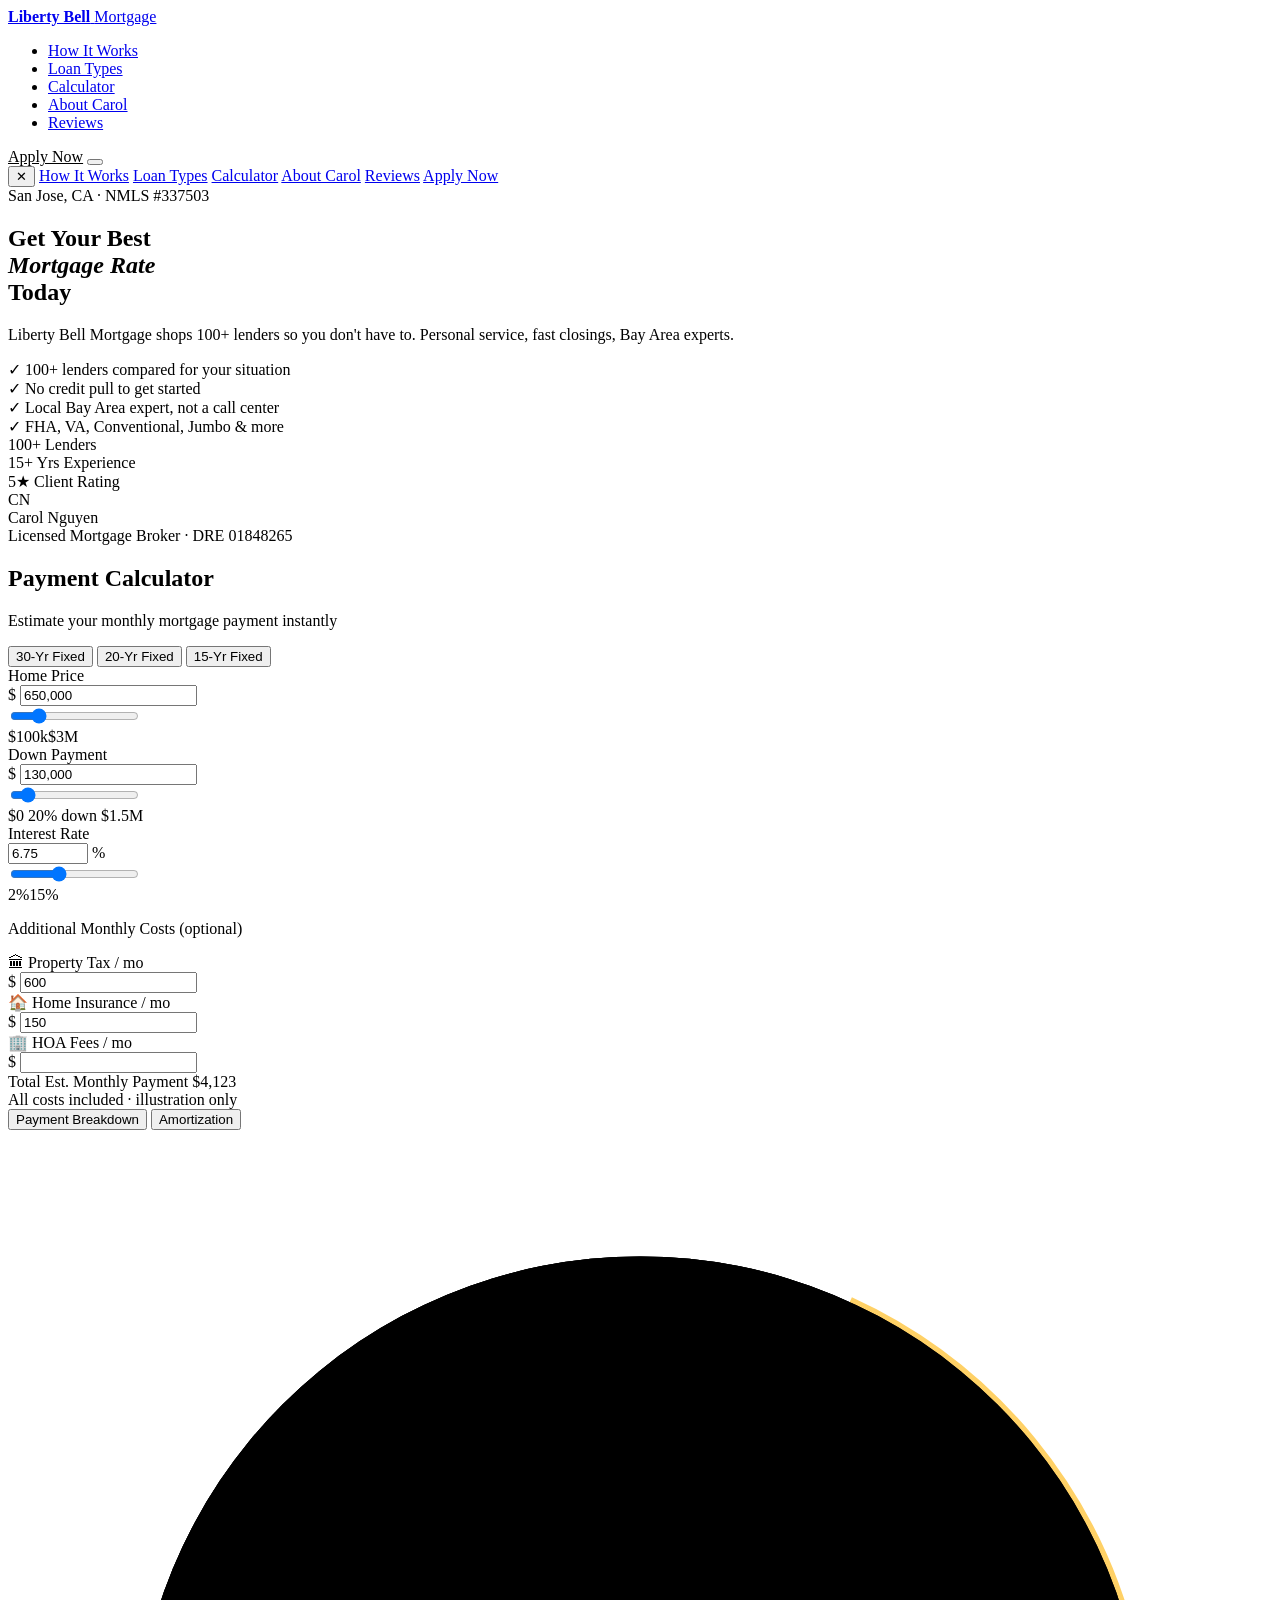
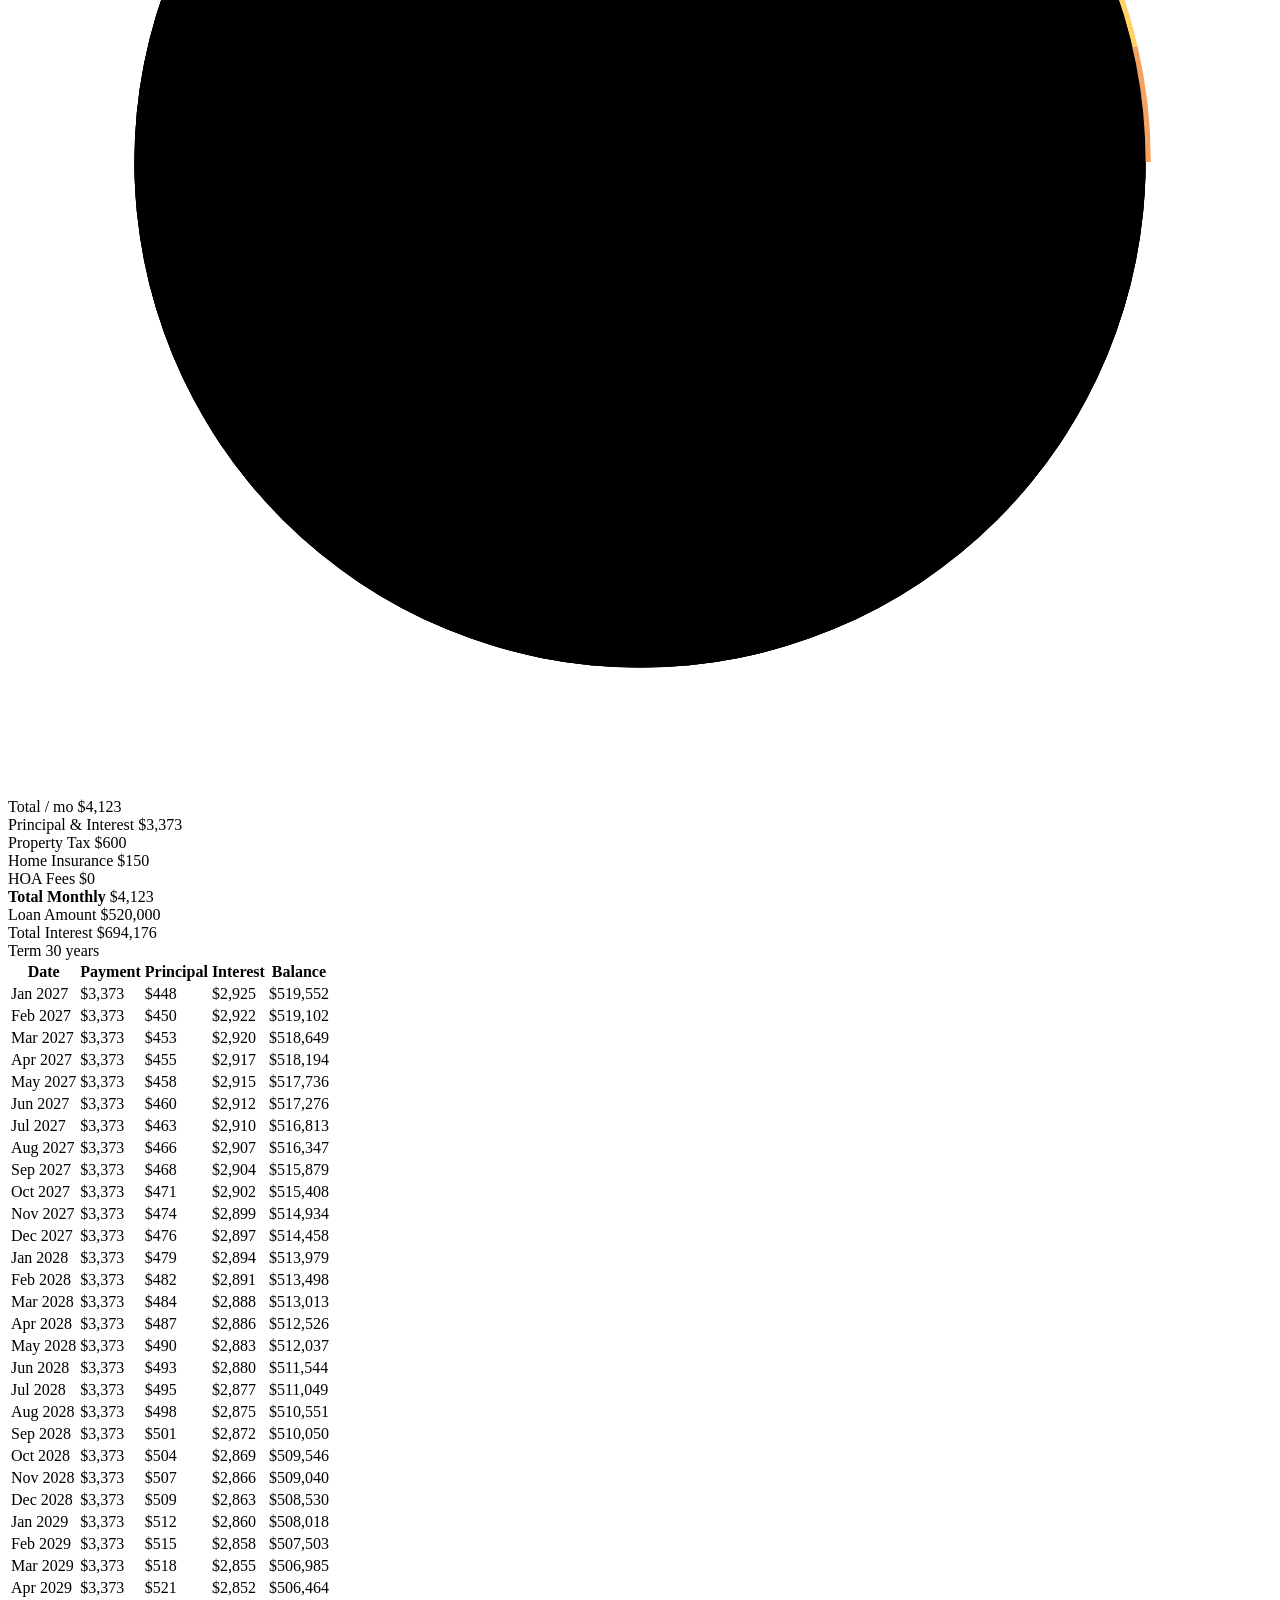
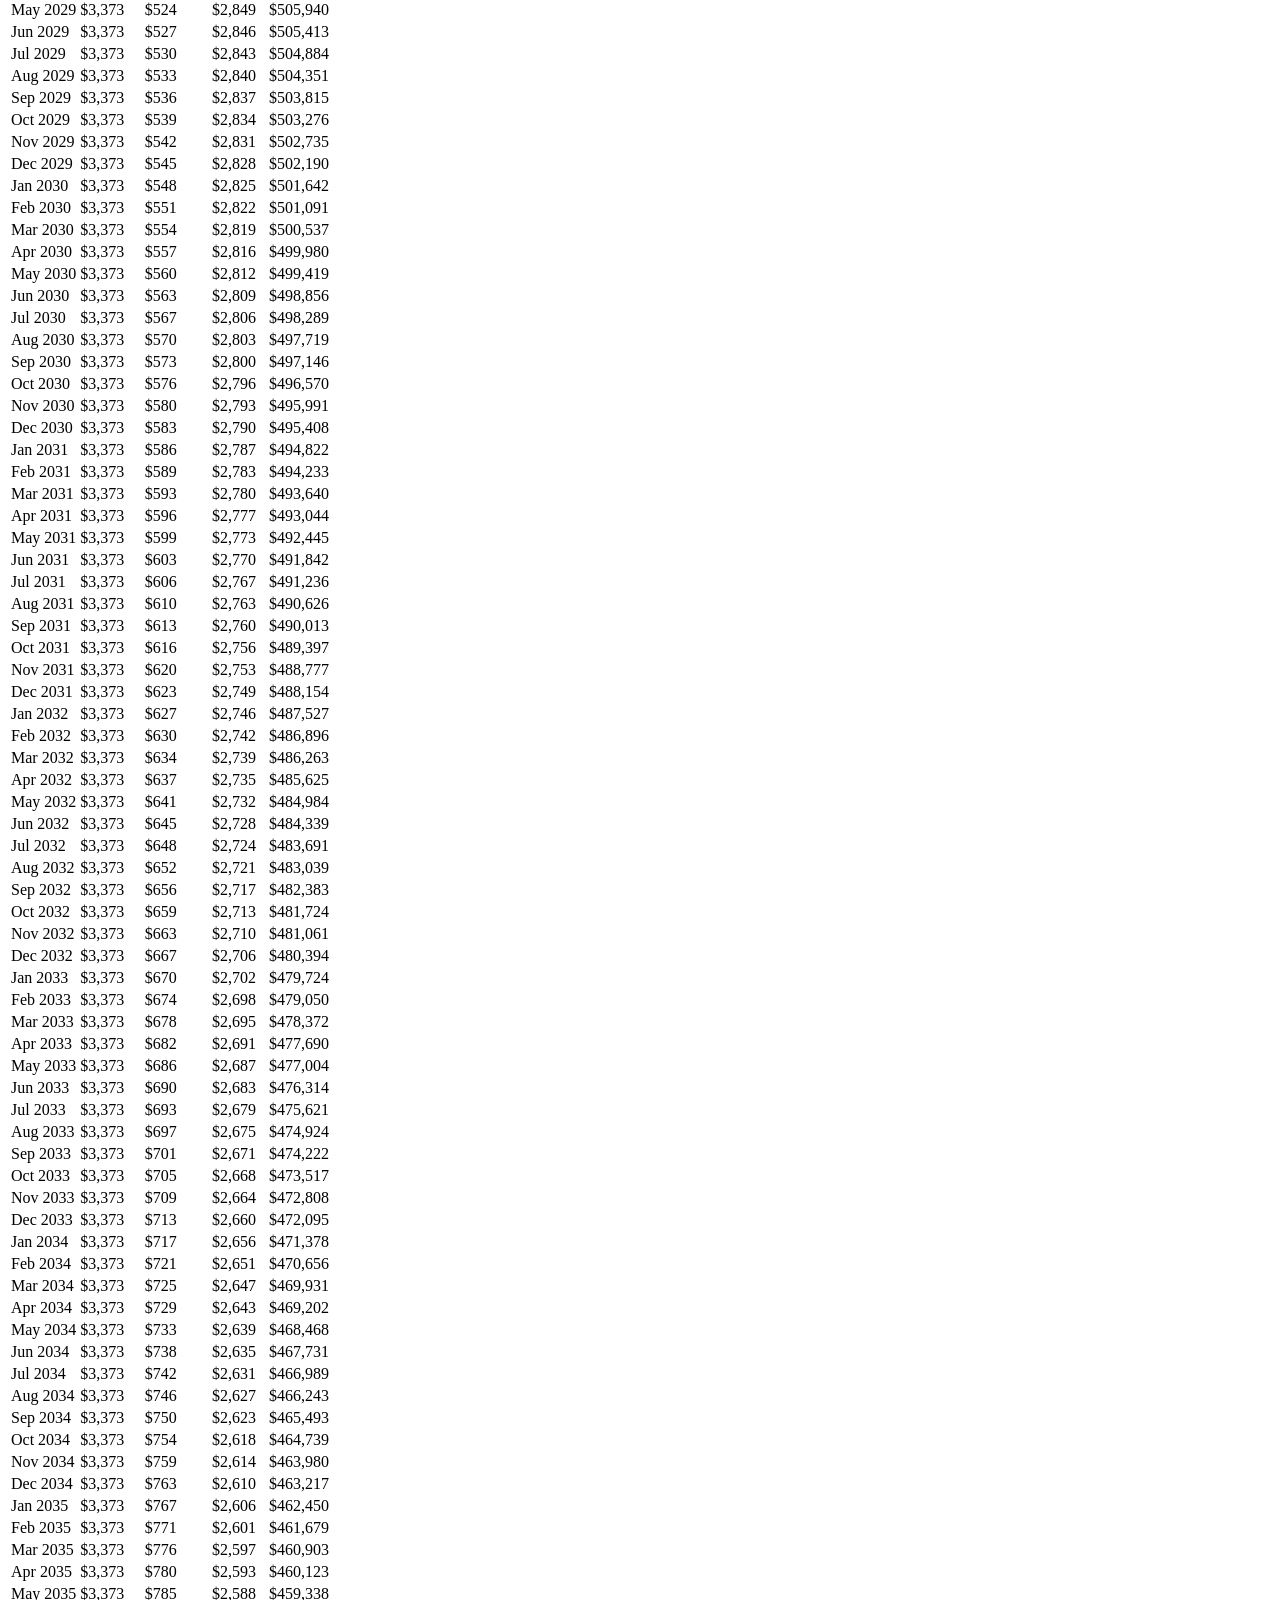
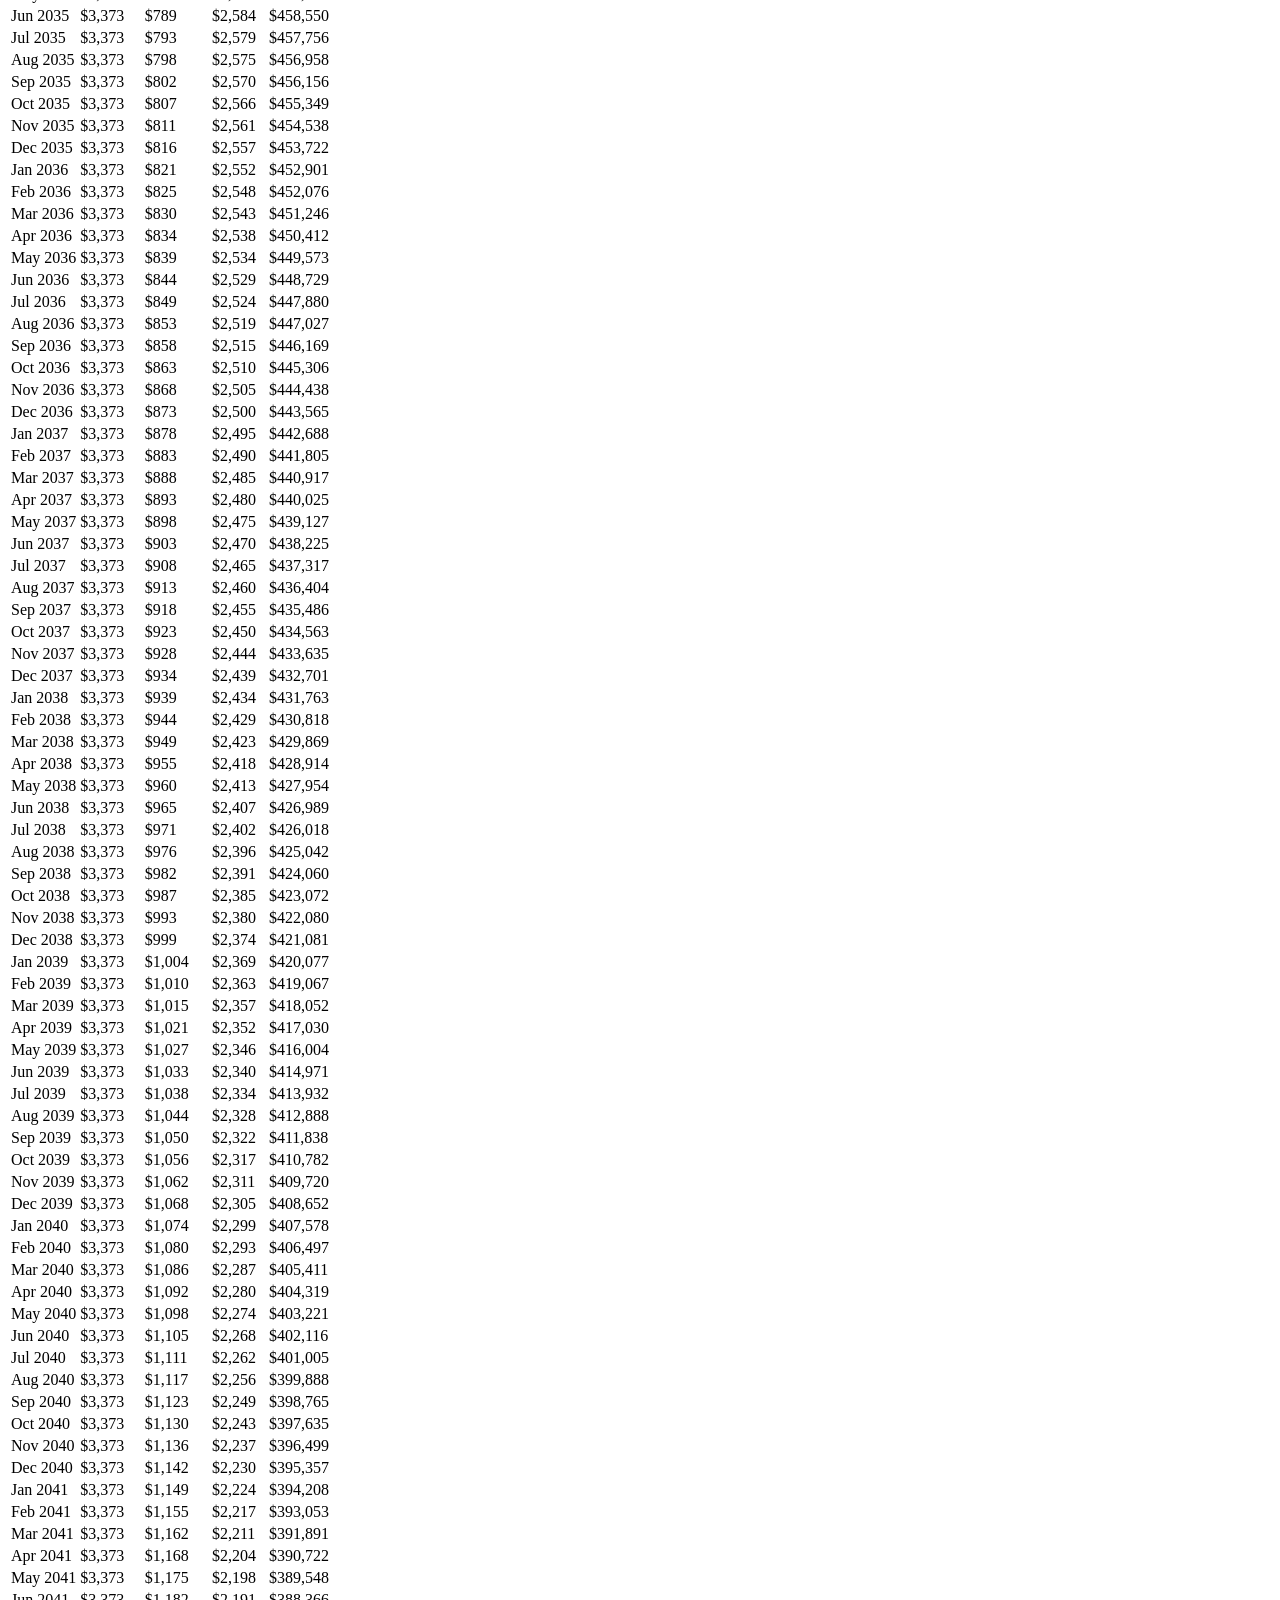
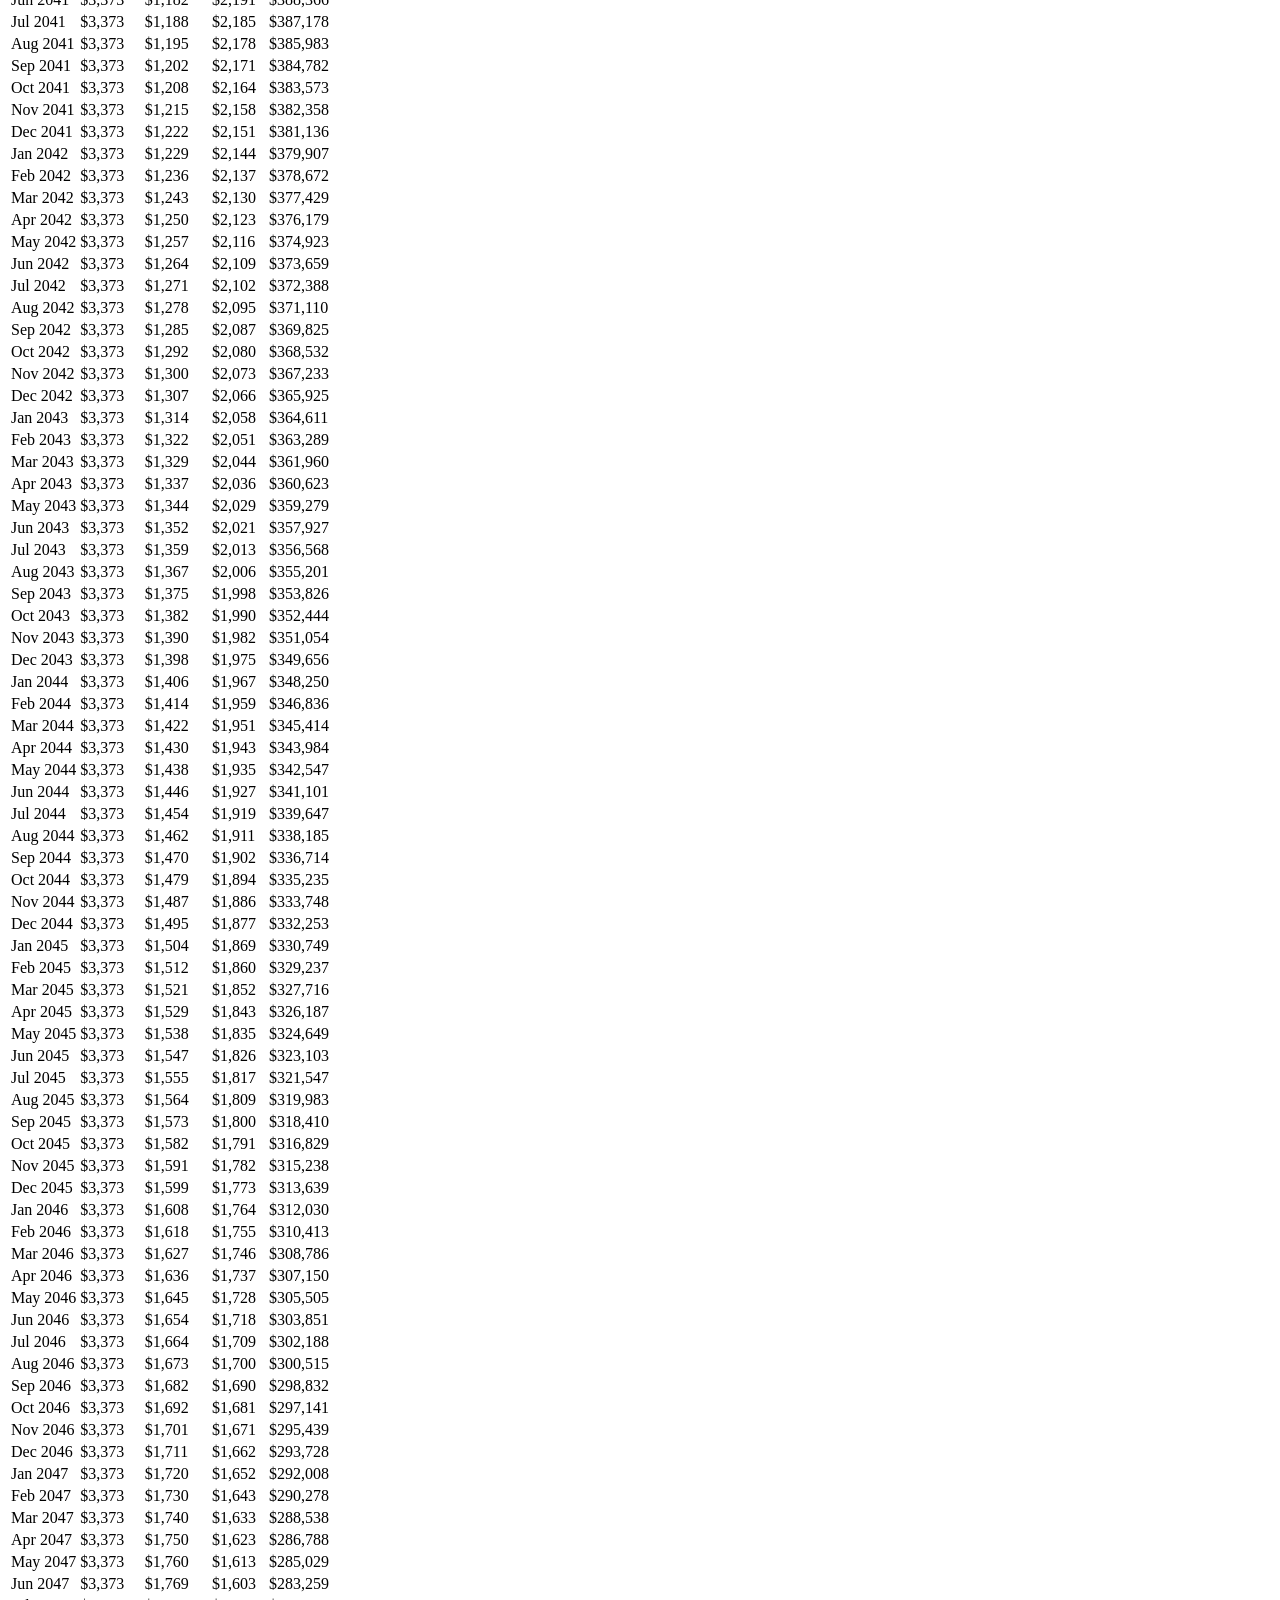
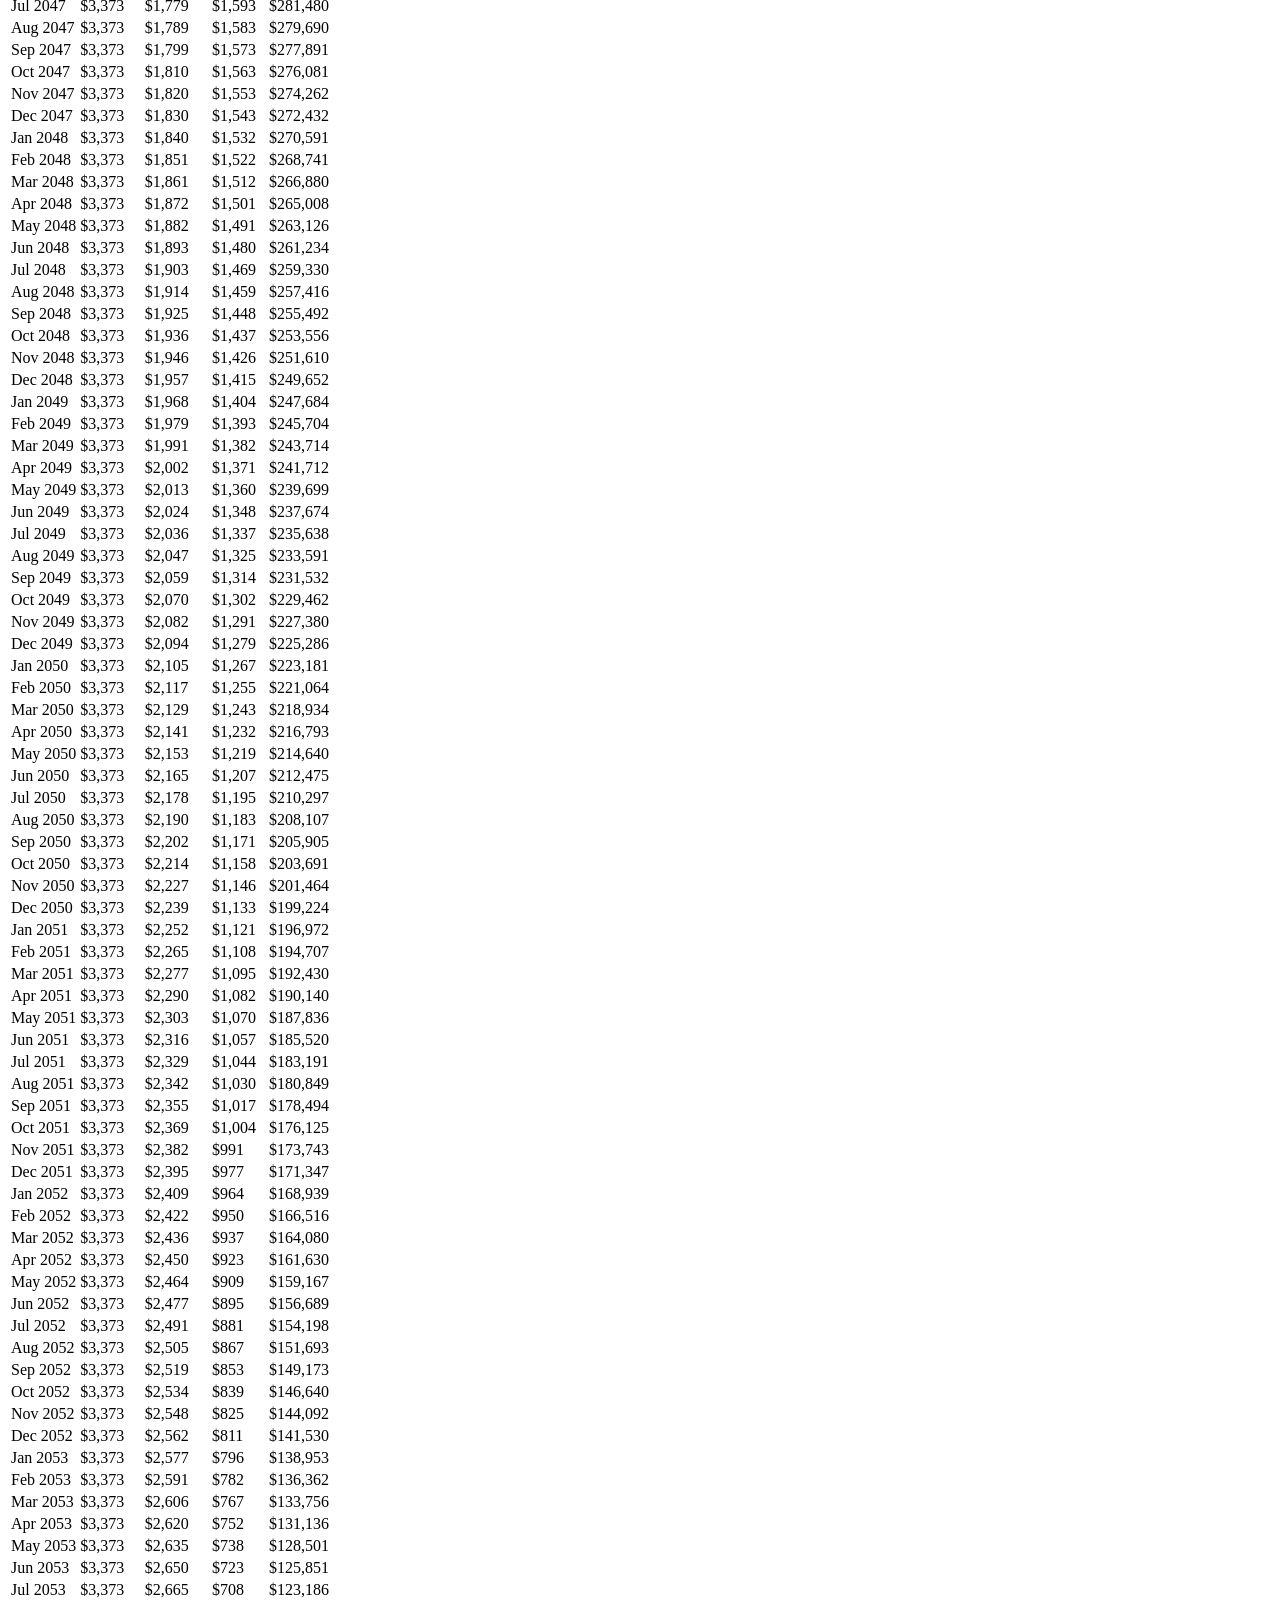
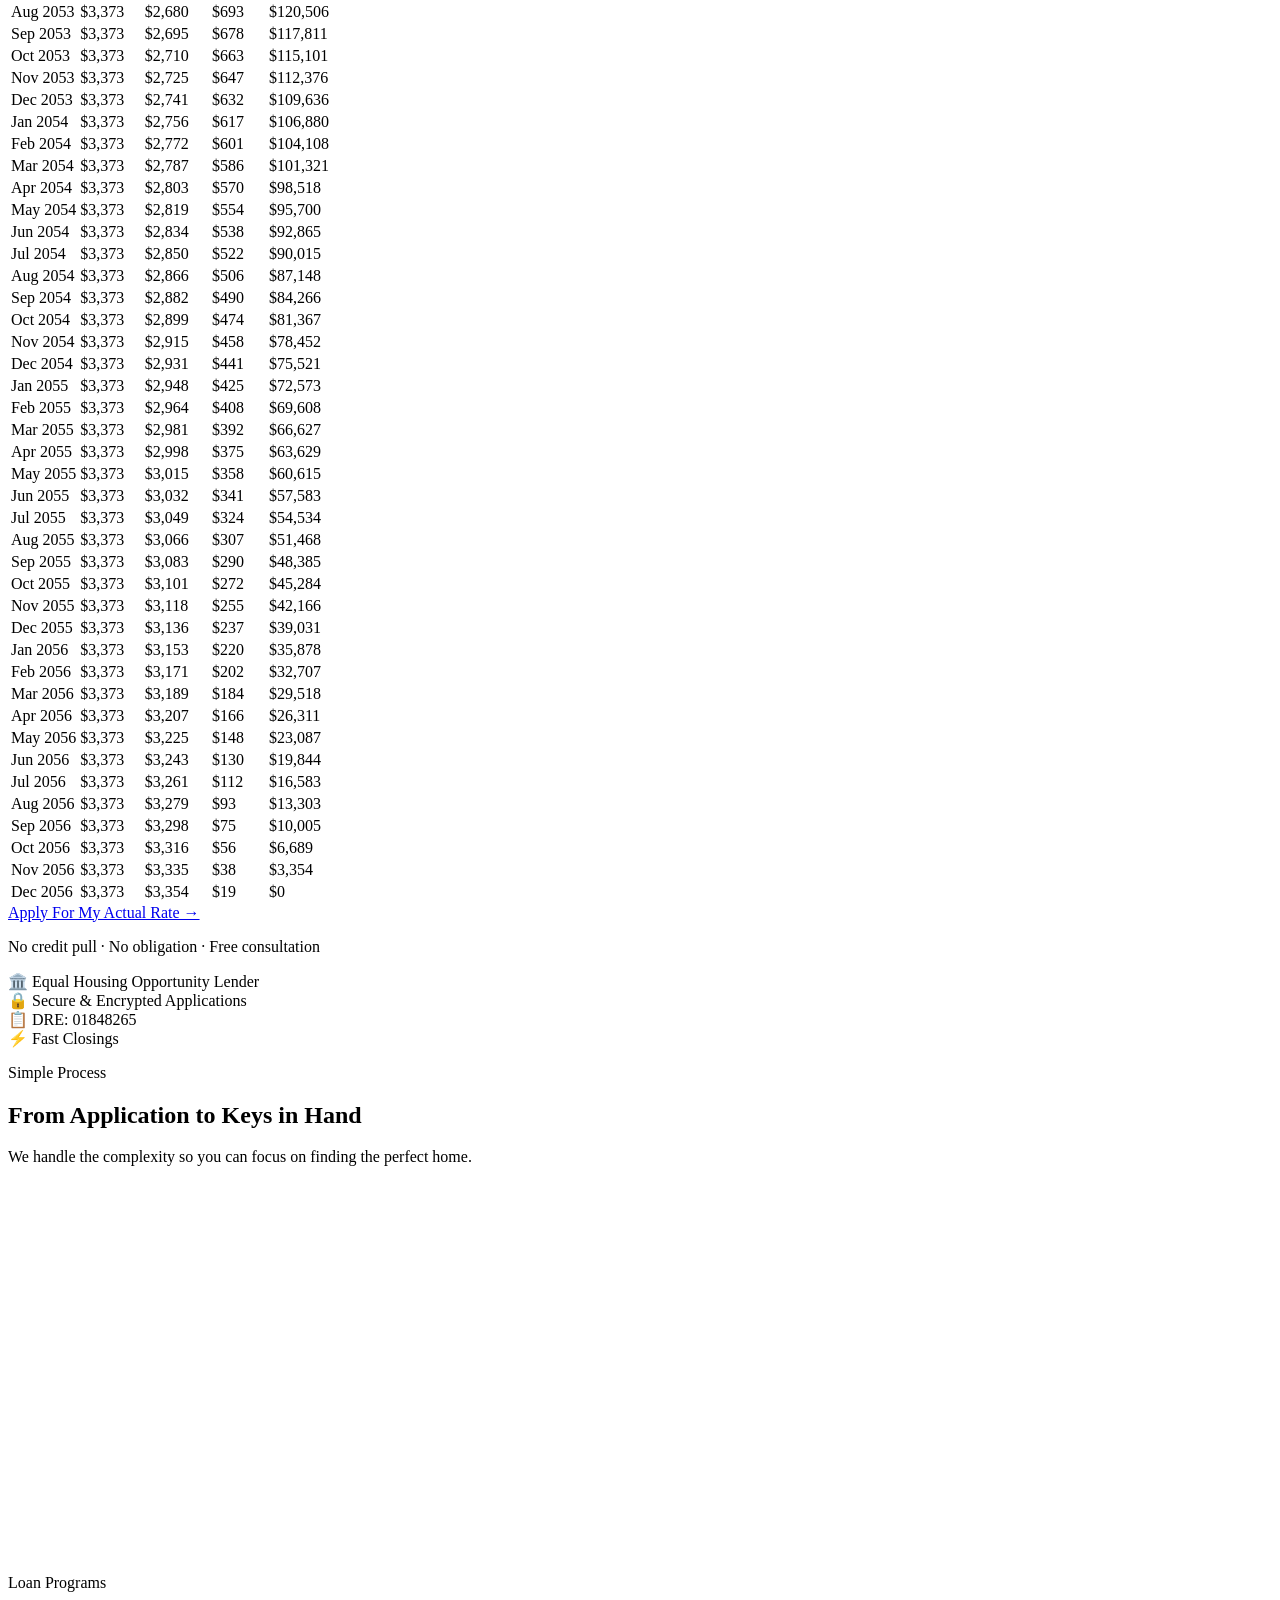
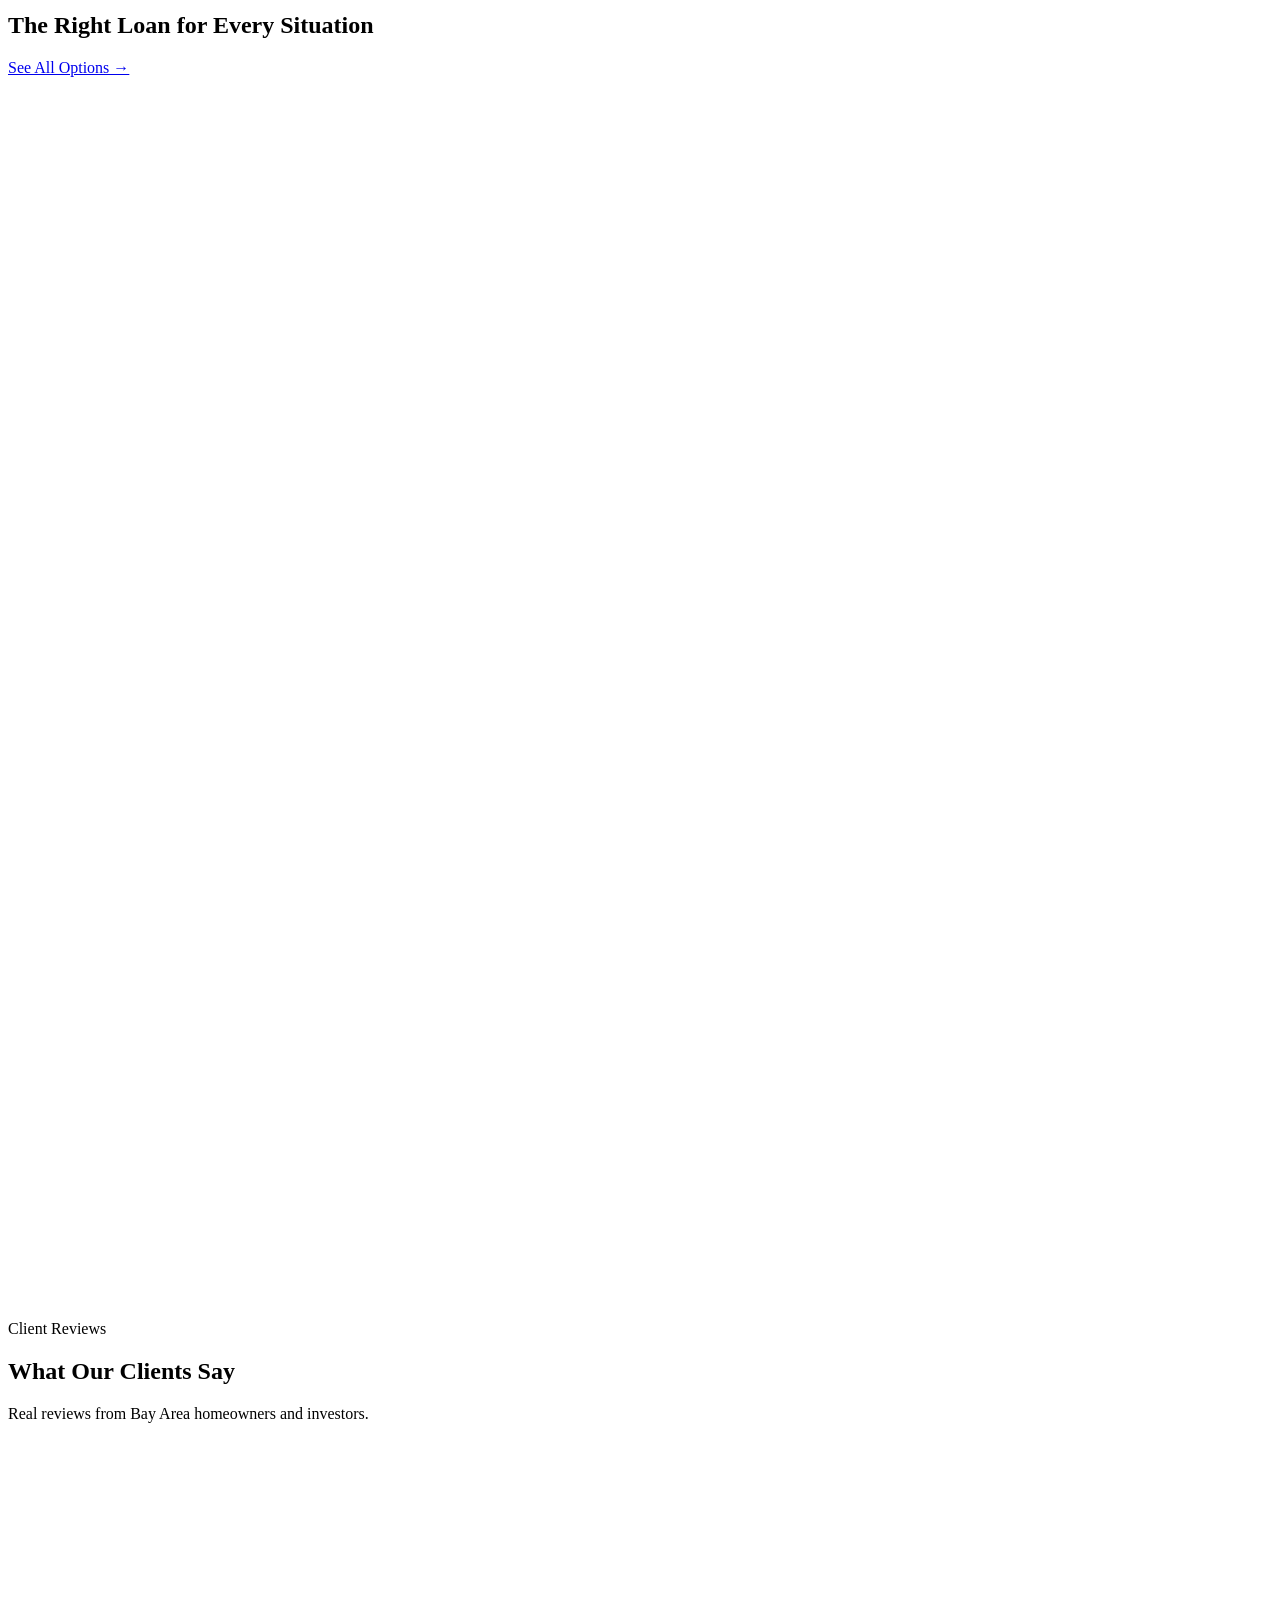
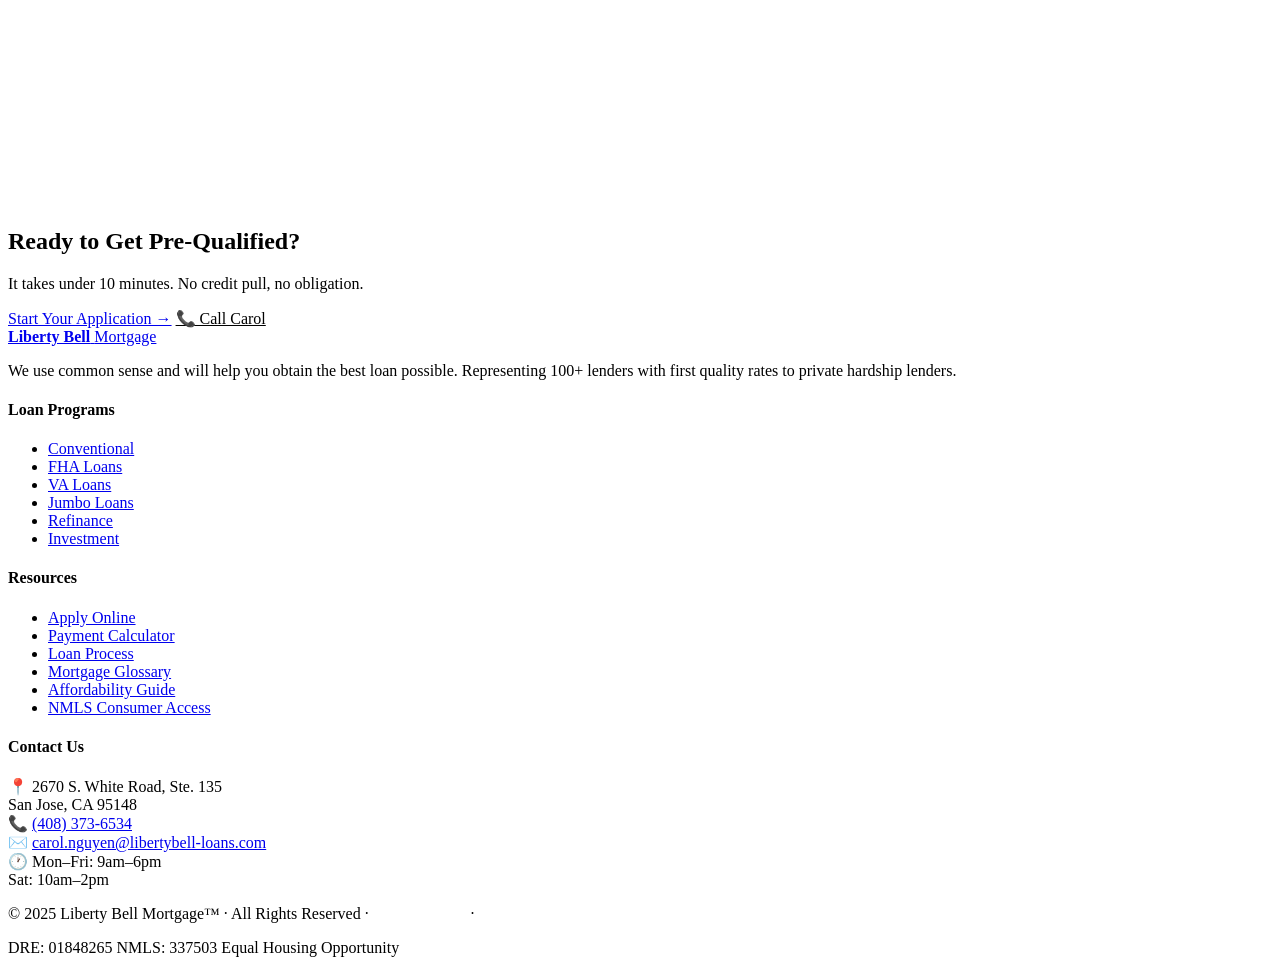
==== index.html @ bbc1dd7e "button formatting" ====
<!DOCTYPE html>
<html lang="en">
<head>
  <meta charset="UTF-8" />
  <meta name="viewport" content="width=device-width, initial-scale=1.0" />
  <meta name="description" content="Liberty Bell Mortgage — Get the best rates on all types of loan programs in San Jose, CA. Serving the Bay Area with expert mortgage guidance." />
  <title>Liberty Bell Mortgage | San Jose, CA</title>
  <link rel="stylesheet" href="css/style.css" />
  <!-- Reveal animation style (inline to avoid FOUC) -->
  <style>
    .reveal { opacity: 0; transform: translateY(24px); transition: opacity 0.55s ease, transform 0.55s ease; }
    .reveal.revealed { opacity: 1; transform: none; }
    .reveal-delay-1 { transition-delay: 0.1s; }
    .reveal-delay-2 { transition-delay: 0.2s; }
    .reveal-delay-3 { transition-delay: 0.3s; }
  </style>
</head>
<body>

<!-- ============================================
     NAVIGATION
     ============================================ -->
<nav class="nav" role="navigation" aria-label="Main navigation">
  <div class="container nav-inner">
    <a href="#" class="nav-logo" aria-label="Liberty Bell Mortgage home">
      <div class="nav-logo-text">
        <strong>Liberty Bell</strong>
        <span>Mortgage</span>
      </div>
    </a>

    <ul class="nav-links" role="list">
      <li><a href="#how-it-works">How It Works</a></li>
      <li><a href="#loan-types">Loan Types</a></li>
      <li><a href="#hero-calc">Calculator</a></li>
      <li><a href="#about">About Carol</a></li>
      <li><a href="#reviews">Reviews</a></li>
    </ul>

    <a href="apply.html" class="btn nav-cta" style="background:var(--navy);color:var(--white);border-color:var(--white);border-width:1.5px;">Apply Now</a>

    <button class="nav-hamburger" aria-label="Open navigation menu" aria-expanded="false">
      <span></span><span></span><span></span>
    </button>
  </div>
</nav>

<!-- Mobile Nav Drawer -->
<div class="mobile-nav" role="dialog" aria-modal="true" aria-label="Navigation menu">
  <div class="mobile-nav-overlay"></div>
  <div class="mobile-nav-drawer">
    <button class="mobile-nav-close" aria-label="Close navigation">✕</button>
    <a href="#how-it-works">How It Works</a>
    <a href="#loan-types">Loan Types</a>
    <a href="#hero-calc">Calculator</a>
    <a href="#about">About Carol</a>
    <a href="#reviews">Reviews</a>
    <a href="apply.html" class="btn btn-primary">Apply Now</a>
  </div>
</div>


<!-- ============================================
     HERO
     ============================================ -->
<section class="hero" aria-label="Hero">
  <div class="hero-bg" aria-hidden="true"></div>

  <div class="hero-split">

    <!-- LEFT: Text only, no photo -->
    <div class="hero-left">
      <div class="hero-badge">San Jose, CA · NMLS #337503</div>

      <h1 class="hero-title">
        Get Your Best<br/><em>Mortgage Rate</em><br/>Today
      </h1>

      <p class="hero-subtitle">
        Liberty Bell Mortgage shops 100+ lenders so you don't have to.
        Personal service, fast closings, Bay Area experts.
      </p>

      <div class="hero-trust-list">
        <div class="hero-trust-item">
          <span class="hero-trust-icon">✓</span>
          <span>100+ lenders compared for your situation</span>
        </div>
        <div class="hero-trust-item">
          <span class="hero-trust-icon">✓</span>
          <span>No credit pull to get started</span>
        </div>
        <div class="hero-trust-item">
          <span class="hero-trust-icon">✓</span>
          <span>Local Bay Area expert, not a call center</span>
        </div>
        <div class="hero-trust-item">
          <span class="hero-trust-icon">✓</span>
          <span>FHA, VA, Conventional, Jumbo & more</span>
        </div>
      </div>

      <div class="hero-mini-stats">
        <div class="hero-mini-stat">
          <span class="hero-mini-num">100+</span>
          <span class="hero-mini-label">Lenders</span>
        </div>
        <div class="hero-mini-divider"></div>
        <div class="hero-mini-stat">
          <span class="hero-mini-num">15+</span>
          <span class="hero-mini-label">Yrs Experience</span>
        </div>
        <div class="hero-mini-divider"></div>
        <div class="hero-mini-stat">
          <span class="hero-mini-num">5★</span>
          <span class="hero-mini-label">Client Rating</span>
        </div>
      </div>

      <div class="hero-carol">
        <div class="hero-carol-avatar">CN</div>
        <div>
          <div class="hero-carol-name">Carol Nguyen</div>
          <div class="hero-carol-title">Licensed Mortgage Broker · DRE 01848265</div>
        </div>
      </div>
    </div>

    <!-- RIGHT: Calculator -->
    <div class="hero-right">
      <div class="hero-calc-card" id="hero-calc">

        <div class="hero-calc-header">
          <h2 class="hero-calc-title">Payment Calculator</h2>
          <p class="hero-calc-sub">Estimate your monthly mortgage payment instantly</p>
        </div>

        <!-- Loan type tabs -->
        <div class="hc-tabs" role="tablist">
          <button class="hc-tab active" data-term="30">30-Yr Fixed</button>
          <button class="hc-tab" data-term="20">20-Yr Fixed</button>
          <button class="hc-tab" data-term="15">15-Yr Fixed</button>
        </div>

        <div class="hc-fields">

          <div class="hc-field">
            <div class="hc-field-header">
              <label for="hc-price">Home Price</label>
              <div class="hc-input-wrap">
                <span class="hc-prefix">$</span>
                <input type="text" id="hc-price" inputmode="numeric" value="650000" min="100000" max="3000000" step="5000" />
              </div>
            </div>
            <input type="range" class="hc-slider" id="hc-price-slider" min="100000" max="3000000" step="5000" value="650000" />
            <div class="hc-slider-labels">
              <span>$100k</span><span>$3M</span>
            </div>
          </div>

          <div class="hc-field">
            <div class="hc-field-header">
              <label for="hc-down">Down Payment</label>
              <div class="hc-input-wrap">
                <span class="hc-prefix">$</span>
                <input type="text" id="hc-down" inputmode="numeric" value="130000" min="0" max="1500000" step="5000" />
              </div>
            </div>
            <input type="range" class="hc-slider" id="hc-down-slider" min="0" max="1500000" step="5000" value="130000" />
            <div class="hc-slider-labels">
              <span>$0</span>
              <span id="hc-down-pct">20% down</span>
              <span>$1.5M</span>
            </div>
          </div>

          <div class="hc-field">
            <div class="hc-field-header">
              <label for="hc-rate">Interest Rate</label>
              <div class="hc-input-wrap">
                <input type="number" id="hc-rate" value="6.75" min="2" max="15" step="0.125" />
                <span class="hc-suffix">%</span>
              </div>
            </div>
            <input type="range" class="hc-slider" id="hc-rate-slider" min="2" max="15" step="0.125" value="6.75" />
            <div class="hc-slider-labels">
              <span>2%</span><span>15%</span>
            </div>
          </div>

          <!-- Extra monthly cost fields -->
          <div class="hc-extras">
            <p class="hc-extras-label">Additional Monthly Costs <span>(optional)</span></p>
            <div class="hc-extras-grid">
              <div class="hc-extra-field">
                <label for="hc-tax">🏛 Property Tax / mo</label>
                <div class="hc-input-wrap">
                  <span class="hc-prefix">$</span>
                  <input type="text" id="hc-tax" inputmode="numeric" value="600" min="0" max="10000" step="50" />
                </div>
              </div>
              <div class="hc-extra-field">
                <label for="hc-insurance">🏠 Home Insurance / mo</label>
                <div class="hc-input-wrap">
                  <span class="hc-prefix">$</span>
                  <input type="text" id="hc-insurance" inputmode="numeric" value="150" min="0" max="5000" step="25" />
                </div>
              </div>
              <div class="hc-extra-field">
                <label for="hc-hoa">🏢 HOA Fees / mo</label>
                <div class="hc-input-wrap">
                  <span class="hc-prefix">$</span>
                  <input type="text" id="hc-hoa" inputmode="numeric" value="0" min="0" max="5000" step="25" />
                </div>
              </div>
            </div>
          </div>

        </div>

        <!-- Result display -->
        <div class="hc-result">

          <!-- Big payment number -->
          <div class="hc-result-header">
            <div class="hc-result-main">
              <span class="hc-result-label">Total Est. Monthly Payment</span>
              <span class="hc-result-amount" id="hc-total-monthly">$—</span>
            </div>
            <span class="hc-result-note">All costs included · illustration only</span>
          </div>

          <!-- Tabs -->
          <div class="hc-result-tabs">
            <button class="hc-result-tab active" data-panel="breakdown">Payment Breakdown</button>
            <button class="hc-result-tab" data-panel="amortization">Amortization</button>
          </div>

          <!-- BREAKDOWN PANEL -->
          <div class="hc-panel" id="hc-panel-breakdown">
            <div class="hc-donut-wrap">
              <svg class="hc-donut" viewBox="0 0 120 120" aria-hidden="true">
                <circle class="hc-donut-bg" cx="60" cy="60" r="48" />
                <circle class="hc-donut-seg" id="donut-principal" cx="60" cy="60" r="48"
                  stroke="#FFFFFF" stroke-dasharray="0 302" stroke-dashoffset="0" />
                <circle class="hc-donut-seg" id="donut-tax" cx="60" cy="60" r="48"
                  stroke="#FFD166" stroke-dasharray="0 302" stroke-dashoffset="0" />
                <circle class="hc-donut-seg" id="donut-insurance" cx="60" cy="60" r="48"
                  stroke="#F4A261" stroke-dasharray="0 302" stroke-dashoffset="0" />
                <circle class="hc-donut-seg" id="donut-hoa" cx="60" cy="60" r="48"
                  stroke="#E0E0E0" stroke-dasharray="0 302" stroke-dashoffset="0" />
              </svg>
              <div class="hc-donut-center">
                <span class="hc-donut-label">Total / mo</span>
                <span class="hc-donut-val" id="hc-donut-total">$—</span>
              </div>
            </div>

            <div class="hc-breakdown-list">
              <div class="hc-breakdown-row">
                <span class="hc-bd-dot" style="background:#FFFFFF"></span>
                <span class="hc-bd-name">Principal &amp; Interest</span>
                <span class="hc-bd-val" id="hc-amount">$—</span>
              </div>
              <div class="hc-breakdown-row">
                <span class="hc-bd-dot" style="background:#FFD166"></span>
                <span class="hc-bd-name">Property Tax</span>
                <span class="hc-bd-val" id="hc-tax-display">$—</span>
              </div>
              <div class="hc-breakdown-row">
                <span class="hc-bd-dot" style="background:#F4A261"></span>
                <span class="hc-bd-name">Home Insurance</span>
                <span class="hc-bd-val" id="hc-ins-display">$—</span>
              </div>
              <div class="hc-breakdown-row">
                <span class="hc-bd-dot" style="background:#E0E0E0"></span>
                <span class="hc-bd-name">HOA Fees</span>
                <span class="hc-bd-val" id="hc-hoa-display">$—</span>
              </div>
              <div class="hc-breakdown-row hc-breakdown-divider"></div>
              <div class="hc-breakdown-row hc-breakdown-total">
                <span class="hc-bd-name"><strong>Total Monthly</strong></span>
                <span class="hc-bd-val" id="hc-grand-total">$—</span>
              </div>
              <div class="hc-breakdown-row hc-breakdown-summary">
                <span class="hc-bd-name">Loan Amount</span>
                <span class="hc-bd-val" id="hc-loan-amt">$—</span>
              </div>
              <div class="hc-breakdown-row hc-breakdown-summary">
                <span class="hc-bd-name">Total Interest</span>
                <span class="hc-bd-val" id="hc-total-interest">$—</span>
              </div>
              <div class="hc-breakdown-row hc-breakdown-summary">
                <span class="hc-bd-name">Term</span>
                <span class="hc-bd-val" id="hc-term-display">30 years</span>
              </div>
            </div>
          </div>

          <!-- AMORTIZATION PANEL -->
          <div class="hc-panel hc-panel-hidden" id="hc-panel-amortization">
            <div class="hc-amort-wrap">
              <table class="hc-amort-table">
                <thead>
                  <tr>
                    <th>Date</th>
                    <th>Payment</th>
                    <th>Principal</th>
                    <th>Interest</th>
                    <th>Balance</th>
                  </tr>
                </thead>
                <tbody id="hc-amort-body"></tbody>
              </table>
            </div>
          </div>

        </div>

        <div class="hc-actions">
          <a href="apply.html" class="btn btn-primary hc-cta">Apply For My Actual Rate →</a>
          <p class="hc-disclaimer">No credit pull · No obligation · Free consultation</p>
        </div>

      </div>
    </div>

  </div>
</section>


<!-- ============================================
     TRUST BAR
     ============================================ -->
<div class="trust-bar" role="complementary" aria-label="Credentials">
  <div class="container trust-bar-inner">
    <div class="trust-item">
      <span class="trust-item-icon">🏛️</span>
      <span>Equal Housing Opportunity Lender</span>
    </div>
    <div class="trust-item">
      <span class="trust-item-icon">🔒</span>
      <span>Secure &amp; Encrypted Applications</span>
    </div>
    <div class="trust-item">
      <span class="trust-item-icon">📋</span>
      <span>DRE: 01848265</span>
    </div>
    <div class="trust-item">
      <span class="trust-item-icon">⚡</span>
      <span>Fast Closings</span>
    </div>
  </div>
</div>


<!-- ============================================
     HOW IT WORKS
     ============================================ -->
<section class="how-it-works" id="how-it-works" aria-labelledby="how-title">
  <div class="container">
    <div class="section-header">
      <p class="section-label">Simple Process</p>
      <h2 class="section-title" id="how-title">From Application to <span>Keys in Hand</span></h2>
      <p class="section-subtitle">We handle the complexity so you can focus on finding the perfect home.</p>
    </div>

    <div class="steps-grid">
      <div class="step-card reveal">
        <div class="step-num">01</div>
        <div class="step-icon-wrap" aria-hidden="true">📝</div>
        <h3 class="step-title">Apply Online</h3>
        <p class="step-desc">Fill out our secure application in minutes. We collect only what we need — no unnecessary paperwork or confusing forms.</p>
      </div>
      <div class="step-card reveal reveal-delay-1">
        <div class="step-num">02</div>
        <div class="step-icon-wrap" aria-hidden="true">🔍</div>
        <h3 class="step-title">We Shop Rates</h3>
        <p class="step-desc">Carol and the team compare your options across 100+ lenders to find the best rate and program for your specific situation.</p>
      </div>
      <div class="step-card reveal reveal-delay-2">
        <div class="step-num">03</div>
        <div class="step-icon-wrap" aria-hidden="true">🏠</div>
        <h3 class="step-title">Close Fast</h3>
        <p class="step-desc">Our experienced team keeps your loan on track from approval to closing day — with clear communication every step of the way.</p>
      </div>
    </div>
  </div>
</section>


<!-- ============================================
     LOAN TYPES
     ============================================ -->
<section class="loan-types" id="loan-types" aria-labelledby="loans-title">
  <div class="container">
    <div class="loan-types-header">
      <div>
        <p class="section-label">Loan Programs</p>
        <h2 class="section-title" id="loans-title">The Right Loan for <span>Every Situation</span></h2>
      </div>
      <a href="apply.html" class="btn btn-outline-dark">See All Options →</a>
    </div>

    <div class="loans-grid">
      <div class="loan-card reveal">
        <div class="loan-card-icon" aria-hidden="true">🏡</div>
        <h3 class="loan-card-title">Conventional Loans</h3>
        <p class="loan-card-desc">Ideal for buyers with good credit. Flexible terms from 10 to 30 years with competitive rates across all property types.</p>
        <span class="loan-card-tag">15 or 30 Year Fixed</span>
      </div>
      <div class="loan-card reveal reveal-delay-1">
        <div class="loan-card-icon" aria-hidden="true">🇺🇸</div>
        <h3 class="loan-card-title">FHA Loans</h3>
        <p class="loan-card-desc">Low down payment options starting at 3.5%. Great for first-time buyers or those rebuilding their credit history.</p>
        <span class="loan-card-tag">Low Down Payment</span>
      </div>
      <div class="loan-card reveal reveal-delay-2">
        <div class="loan-card-icon" aria-hidden="true">⭐</div>
        <h3 class="loan-card-title">VA Loans</h3>
        <p class="loan-card-desc">Exclusive benefits for veterans and active duty military. Zero down payment, no PMI, and competitive rates.</p>
        <span class="loan-card-tag">$0 Down Payment</span>
      </div>
      <div class="loan-card reveal">
        <div class="loan-card-icon" aria-hidden="true">💎</div>
        <h3 class="loan-card-title">Jumbo Loans</h3>
        <p class="loan-card-desc">Financing above conforming limits for Bay Area luxury properties. Flexible underwriting for high-net-worth buyers.</p>
        <span class="loan-card-tag">High Value Properties</span>
      </div>
      <div class="loan-card reveal reveal-delay-1">
        <div class="loan-card-icon" aria-hidden="true">🔄</div>
        <h3 class="loan-card-title">Refinance</h3>
        <p class="loan-card-desc">Lock in a lower rate, reduce your term, or pull out equity. We'll find the best refinance strategy for your goals.</p>
        <span class="loan-card-tag">Cash-Out Available</span>
      </div>
      <div class="loan-card reveal reveal-delay-2">
        <div class="loan-card-icon" aria-hidden="true">🏢</div>
        <h3 class="loan-card-title">Investment Properties</h3>
        <p class="loan-card-desc">Grow your portfolio with financing for non-owner-occupied and multi-family properties. Investor-friendly underwriting.</p>
        <span class="loan-card-tag">Multi-Family &amp; Rentals</span>
      </div>
    </div>
  </div>
</section>




<!-- ============================================
     ABOUT CAROL
     ============================================ -->
<section class="about-section" id="about" aria-labelledby="about-title">
  <div class="container">
    <div class="about-layout">
      <div class="about-image-wrap reveal">
        <div class="about-image-placeholder" role="img" aria-label="Carol Nguyen, Loan Officer">
          <!-- Replace the emoji below with an <img> tag when a photo is available -->
          <span style="font-size:5rem;z-index:1;position:relative;">👩‍💼</span>
        </div>
        <div class="about-badge">
          <div class="about-badge-num">100+</div>
          <div class="about-badge-text">Lenders in<br>Our Network</div>
        </div>
      </div>

      <div class="about-content reveal reveal-delay-1">
        <p class="section-label">Your Loan Officer</p>
        <h2 class="section-title" id="about-title">Meet <span>Carol Nguyen</span></h2>
        <p class="section-subtitle">
          At Liberty Bell Mortgage, we treat each customer as an individual — not a number.
          We don't place you into a loan profile formula created by the banking industry.
          We use common sense and will help you obtain the best loan possible.
        </p>

        <blockquote class="about-quote">
          "We represent a wide range of 'A' rated lenders with first quality rates to private
          hardship lenders — whatever your situation, we'll fit your needs."
        </blockquote>

        <p class="section-subtitle" style="margin-top:0;">
          Whether your situation calls for full documentation, no documentation, non-owner
          occupied or multi-family — Carol has the experience and network to make it happen.
        </p>

        <div class="about-contact">
          <div class="about-contact-item">
            <span>📞</span>
            <span><strong>Phone:</strong> <a href="tel:4083736534">(408) 373-6534</a></span>
          </div>
          <div class="about-contact-item">
            <span>✉️</span>
            <span><strong>Email:</strong> <a href="mailto:carol.nguyen@libertybell-loans.com">carol.nguyen@libertybell-loans.com</a></span>
          </div>
          <div class="about-contact-item">
            <span>📍</span>
            <span><strong>Address:</strong> 2670 S. White Road, Ste. 135, San Jose, CA 95148</span>
          </div>
          <div class="about-contact-item">
            <span>🕐</span>
            <span><strong>Hours:</strong> Mon–Fri 9am–6pm · Sat 10am–2pm</span>
          </div>
        </div>
      </div>
    </div>
  </div>
</section>


<!-- ============================================
     TESTIMONIALS
     ============================================ -->
<section class="testimonials" id="reviews" aria-labelledby="reviews-title">
  <div class="container">
    <div class="section-header">
      <p class="section-label">Client Reviews</p>
      <h2 class="section-title" id="reviews-title">What Our <span>Clients Say</span></h2>
      <p class="section-subtitle">Real reviews from Bay Area homeowners and investors.</p>
    </div>

    <div class="reviews-grid">
      <div class="review-card reveal">
        <div class="review-stars" aria-label="5 stars">★★★★★</div>
        <p class="review-text">"Carol made the entire process effortless. She found us a rate that was significantly lower than what our bank offered, and we closed in under 30 days. Couldn't be happier."</p>
        <div class="review-author">
          <div class="review-avatar" aria-hidden="true">M</div>
          <div>
            <div class="review-name">Michael T.</div>
            <div class="review-detail">First-Time Buyer · San Jose</div>
          </div>
        </div>
      </div>
      <div class="review-card reveal reveal-delay-1">
        <div class="review-stars" aria-label="5 stars">★★★★★</div>
        <p class="review-text">"We had a complicated situation — self-employed with irregular income. Carol found a lender who understood our financials and got us approved when two other brokers couldn't."</p>
        <div class="review-author">
          <div class="review-avatar" aria-hidden="true">S</div>
          <div>
            <div class="review-name">Sarah &amp; James L.</div>
            <div class="review-detail">Refinance · Milpitas</div>
          </div>
        </div>
      </div>
      <div class="review-card reveal reveal-delay-2">
        <div class="review-stars" aria-label="5 stars">★★★★★</div>
        <p class="review-text">"I've done three investment property deals with Carol over the last few years. She knows the Bay Area market, moves fast, and always gets me competitive investor rates."</p>
        <div class="review-author">
          <div class="review-avatar" aria-hidden="true">R</div>
          <div>
            <div class="review-name">Robert K.</div>
            <div class="review-detail">Investment Properties · East Bay</div>
          </div>
        </div>
      </div>
    </div>
  </div>
</section>


<!-- ============================================
     CTA BANNER
     ============================================ -->
<section class="cta-banner" aria-label="Call to action">
  <div class="container cta-inner">
    <div class="cta-text">
      <h2>Ready to Get Pre-Qualified?</h2>
      <p>It takes under 10 minutes. No credit pull, no obligation.</p>
    </div>
    <div class="cta-actions">
      <a href="apply.html" class="btn btn-outline-dark">Start Your Application →</a>
      <a href="tel:4083736534" class="btn" style="background:var(--navy);color:var(--white);border-color:var(--navy);">📞 Call Carol</a>
    </div>
  </div>
</section>


<!-- ============================================
     FOOTER
     ============================================ -->
<footer class="footer" role="contentinfo">
  <div class="container">
    <div class="footer-grid">
      <div class="footer-brand">
        <a href="#" class="nav-logo">
          <div class="nav-logo-text">
            <strong>Liberty Bell</strong>
            <span>Mortgage</span>
          </div>
        </a>
        <p>We use common sense and will help you obtain the best loan possible. Representing 100+ lenders with first quality rates to private hardship lenders.</p>
      </div>

      <div class="footer-col">
        <h4>Loan Programs</h4>
        <ul>
          <li><a href="#">Conventional</a></li>
          <li><a href="#">FHA Loans</a></li>
          <li><a href="#">VA Loans</a></li>
          <li><a href="#">Jumbo Loans</a></li>
          <li><a href="#">Refinance</a></li>
          <li><a href="#">Investment</a></li>
        </ul>
      </div>

      <div class="footer-col">
        <h4>Resources</h4>
        <ul>
          <li><a href="apply.html">Apply Online</a></li>
          <li><a href="#calculator">Payment Calculator</a></li>
          <li><a href="#">Loan Process</a></li>
          <li><a href="#">Mortgage Glossary</a></li>
          <li><a href="#">Affordability Guide</a></li>
          <li><a href="https://www.nmlsconsumeraccess.org" target="_blank" rel="noopener">NMLS Consumer Access</a></li>
        </ul>
      </div>

      <div class="footer-col">
        <h4>Contact Us</h4>
        <div class="footer-contact-item">
          <span>📍</span>
          <span>2670 S. White Road, Ste. 135<br>San Jose, CA 95148</span>
        </div>
        <div class="footer-contact-item">
          <span>📞</span>
          <a href="tel:4083736534">(408) 373-6534</a>
        </div>
        <div class="footer-contact-item">
          <span>✉️</span>
          <a href="mailto:carol.nguyen@libertybell-loans.com">carol.nguyen@libertybell-loans.com</a>
        </div>
        <div class="footer-contact-item">
          <span>🕐</span>
          <span>Mon–Fri: 9am–6pm<br>Sat: 10am–2pm</span>
        </div>
      </div>
    </div>

    <div class="footer-bottom">
      <p>© 2025 Liberty Bell Mortgage™ · All Rights Reserved · <a href="#" style="color:rgba(255,255,255,0.4);">Privacy Policy</a> · <a href="#" style="color:rgba(255,255,255,0.4);">ADA Accessibility</a></p>
      <div class="footer-nmls">
        <span>DRE: 01848265</span>
        <span>NMLS: 337503</span>
        <span>Equal Housing Opportunity</span>
      </div>
    </div>
  </div>
</footer>

<script src="js/main.js"></script>
<script>
(function() {
  var hcTerm = 30;
  var CIRCUMFERENCE = 2 * Math.PI * 48;

  function fmt(n) { return '$' + Math.round(n).toLocaleString(); }

  function updateDonut(piAmt, taxAmt, insAmt, hoaAmt) {
    var total = piAmt + taxAmt + insAmt + hoaAmt;
    if (total <= 0) return;
    var segs = [
      { id: 'donut-principal', amt: piAmt  },
      { id: 'donut-tax',       amt: taxAmt },
      { id: 'donut-insurance', amt: insAmt },
      { id: 'donut-hoa',       amt: hoaAmt }
    ];
    var offset = 0;
    segs.forEach(function(seg) {
      var arc = (seg.amt / total) * CIRCUMFERENCE;
      var el = document.getElementById(seg.id);
      if (el) {
        el.setAttribute('stroke-dasharray', arc.toFixed(1) + ' ' + (CIRCUMFERENCE - arc).toFixed(1));
        el.setAttribute('stroke-dashoffset', (-offset).toFixed(1));
      }
      offset += arc;
    });
  }

  function buildAmortTable(principal, mo, n, monthly) {
    var tbody = document.getElementById('hc-amort-body');
    if (!tbody) return;
    tbody.innerHTML = '';
    var balance = principal;
    var now = new Date();
    var months = ['Jan','Feb','Mar','Apr','May','Jun','Jul','Aug','Sep','Oct','Nov','Dec'];
    for (var i = 0; i < n; i++) {
      var interestPmt   = balance * mo;
      var principalPmt  = monthly - interestPmt;
      balance -= principalPmt;
      if (balance < 0) balance = 0;
      var d = new Date(now.getFullYear(), now.getMonth() + i + 1, 1);
      var tr = document.createElement('tr');
      tr.innerHTML =
        '<td>' + months[d.getMonth()] + ' ' + d.getFullYear() + '</td>' +
        '<td>' + fmt(monthly) + '</td>' +
        '<td>' + fmt(principalPmt) + '</td>' +
        '<td>' + fmt(interestPmt) + '</td>' +
        '<td>' + fmt(balance) + '</td>';
      tbody.appendChild(tr);
    }
  }

  function getVal(id) {
    var el = document.getElementById(id);
    if (!el) return 0;
    return parseFloat(String(el.value).replace(/,/g, '')) || 0;
  }

  function heroCalc() {
    var price     = getVal('hc-price');
    var down      = getVal('hc-down');
    var rate      = parseFloat(document.getElementById('hc-rate')?.value) || 0;
    var tax       = getVal('hc-tax');
    var insurance = getVal('hc-insurance');
    var hoa       = getVal('hc-hoa');

    var principal = Math.max(0, price - down);
    var mo = rate / 100 / 12;
    var n  = hcTerm * 12;

    // Down hint
    var hintEl = document.getElementById('hc-down-pct');
    if (hintEl && price > 0) {
      var pct = Math.round((down / price) * 100);
      hintEl.textContent = pct + '% down';
      hintEl.style.color = pct < 20 ? '#e53e3e' : '';
    }

    var loanEl = document.getElementById('hc-loan-amt');
    var termEl = document.getElementById('hc-term-display');
    if (loanEl) loanEl.textContent = fmt(principal);
    if (termEl) termEl.textContent = hcTerm + ' years';

    // Extra cost displays
    var taxDisp = document.getElementById('hc-tax-display');
    var insDisp = document.getElementById('hc-ins-display');
    var hoaDisp = document.getElementById('hc-hoa-display');
    if (taxDisp) taxDisp.textContent = fmt(tax);
    if (insDisp) insDisp.textContent = fmt(insurance);
    if (hoaDisp) hoaDisp.textContent = fmt(hoa);

    var amtEl        = document.getElementById('hc-amount');
    var intEl        = document.getElementById('hc-total-interest');
    var totalMonthly = document.getElementById('hc-total-monthly');
    var grandTotal   = document.getElementById('hc-grand-total');
    var donutTotal   = document.getElementById('hc-donut-total');

    if (price <= 0 || rate <= 0 || principal <= 0) {
      if (amtEl)        amtEl.textContent        = '$—';
      if (intEl)        intEl.textContent         = '$—';
      if (totalMonthly) totalMonthly.textContent  = '$—';
      if (grandTotal)   grandTotal.textContent    = '$—';
      if (donutTotal)   donutTotal.textContent    = '$—';
      return;
    }

    var monthly       = principal * (mo * Math.pow(1 + mo, n)) / (Math.pow(1 + mo, n) - 1);
    var totalInterest = (monthly * n) - principal;
    var grand         = monthly + tax + insurance + hoa;

    if (amtEl)        amtEl.textContent        = fmt(monthly);
    if (intEl)        intEl.textContent         = fmt(totalInterest);
    if (totalMonthly) totalMonthly.textContent  = fmt(grand);
    if (grandTotal)   grandTotal.textContent    = fmt(grand);
    if (donutTotal)   donutTotal.textContent    = fmt(grand);

    updateDonut(monthly, tax, insurance, hoa);
    buildAmortTable(principal, mo, n, monthly);
  }

  // Slider helpers
  function updateSliderFill(slider) {
    var min = parseFloat(slider.min), max = parseFloat(slider.max), val = parseFloat(slider.value);
    slider.style.setProperty('--pct', (((val - min) / (max - min)) * 100).toFixed(1) + '%');
  }
  function syncSliderToInput(sliderId, inputId) {
    var slider = document.getElementById(sliderId);
    var input  = document.getElementById(inputId);
    if (!slider || !input) return;
    slider.addEventListener('input', function() {
      input.value = Math.round(parseFloat(slider.value)).toLocaleString();
      updateSliderFill(slider);
      heroCalc();
    });
  }

  function syncInputToSlider(inputId, sliderId) {
    var input  = document.getElementById(inputId);
    var slider = document.getElementById(sliderId);
    if (!input || !slider) return;
    input.addEventListener('input', function() {
      var val = Math.min(Math.max(parseFloat(String(input.value).replace(/,/g,'')) || 0, parseFloat(slider.min)), parseFloat(slider.max));
      slider.value = val;
      updateSliderFill(slider);
      heroCalc();
    });
  }

  syncSliderToInput('hc-price-slider', 'hc-price');
  syncInputToSlider('hc-price', 'hc-price-slider');
  syncSliderToInput('hc-down-slider', 'hc-down');
  syncInputToSlider('hc-down', 'hc-down-slider');
  syncSliderToInput('hc-rate-slider', 'hc-rate');
  syncInputToSlider('hc-rate', 'hc-rate-slider');

  // Extra fields — just input listeners, no sliders
  ['hc-tax', 'hc-insurance', 'hc-hoa'].forEach(function(id) {
    var el = document.getElementById(id);
    if (el) el.addEventListener('input', heroCalc);
  });

  // Term tabs
  document.querySelectorAll('.hc-tab').forEach(function(tab) {
    tab.addEventListener('click', function() {
      document.querySelectorAll('.hc-tab').forEach(function(t) { t.classList.remove('active'); });
      tab.classList.add('active');
      hcTerm = parseInt(tab.dataset.term, 10);
      heroCalc();
    });
  });

  // Result panel tabs
  document.querySelectorAll('.hc-result-tab').forEach(function(tab) {
    tab.addEventListener('click', function() {
      document.querySelectorAll('.hc-result-tab').forEach(function(t) { t.classList.remove('active'); });
      tab.classList.add('active');
      document.querySelectorAll('.hc-panel').forEach(function(p) { p.classList.add('hc-panel-hidden'); });
      var target = document.getElementById('hc-panel-' + tab.dataset.panel);
      if (target) target.classList.remove('hc-panel-hidden');
    });
  });

  // Input comma formatting — show commas on blur, raw number on focus
  function addCommaFormatting(inputId) {
    var input = document.getElementById(inputId);
    if (!input) return;

    function formatVal(val) {
      var num = parseFloat(String(val).replace(/,/g, '')) || 0;
      return num === 0 ? '' : Math.round(num).toLocaleString();
    }

    // Format on load
    if (input.value) input.value = formatVal(input.value);

    input.addEventListener('focus', function() {
      // Strip commas so user can type freely
      input.value = String(input.value).replace(/,/g, '');
    });
    input.addEventListener('blur', function() {
      input.value = formatVal(input.value);
    });
  }

  ['hc-price', 'hc-down', 'hc-tax', 'hc-insurance', 'hc-hoa'].forEach(addCommaFormatting);

  // Init
  document.querySelectorAll('.hc-slider').forEach(updateSliderFill);
  heroCalc();

})();
</script>
</body>
</html>
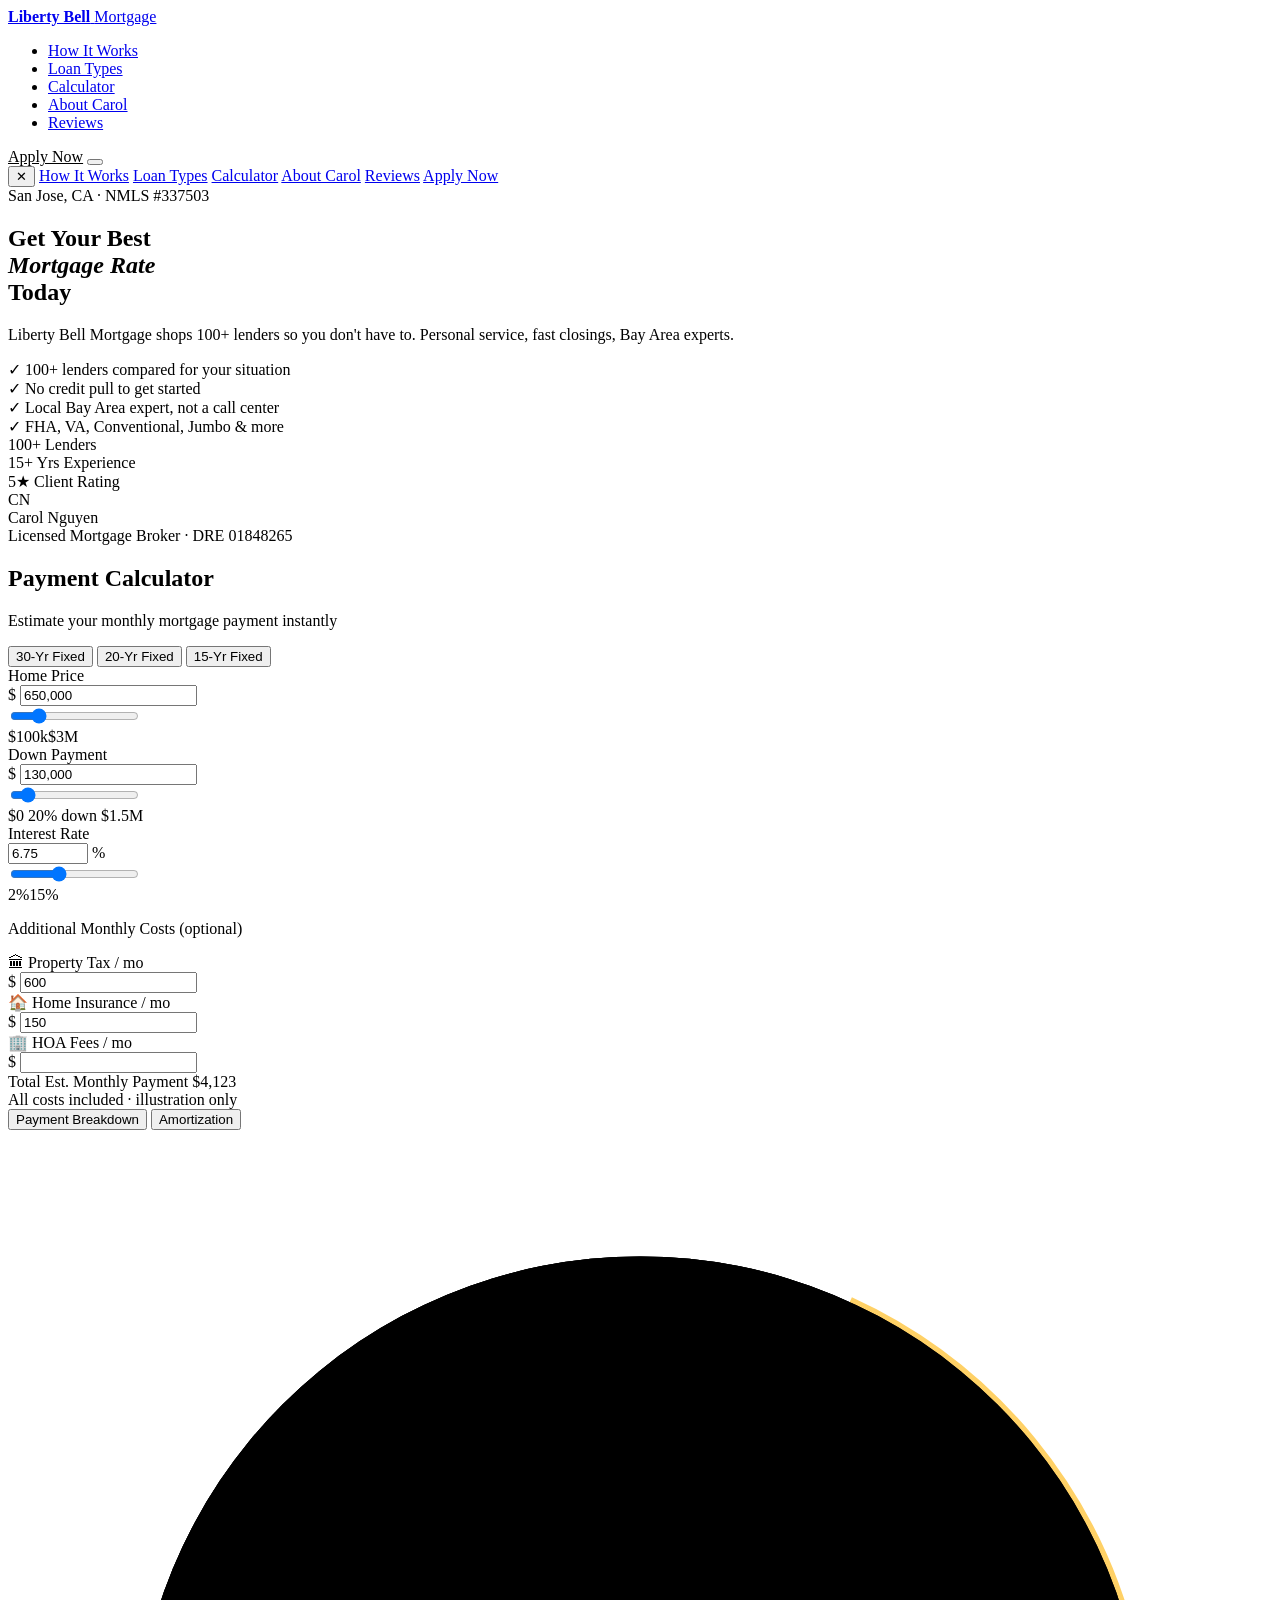
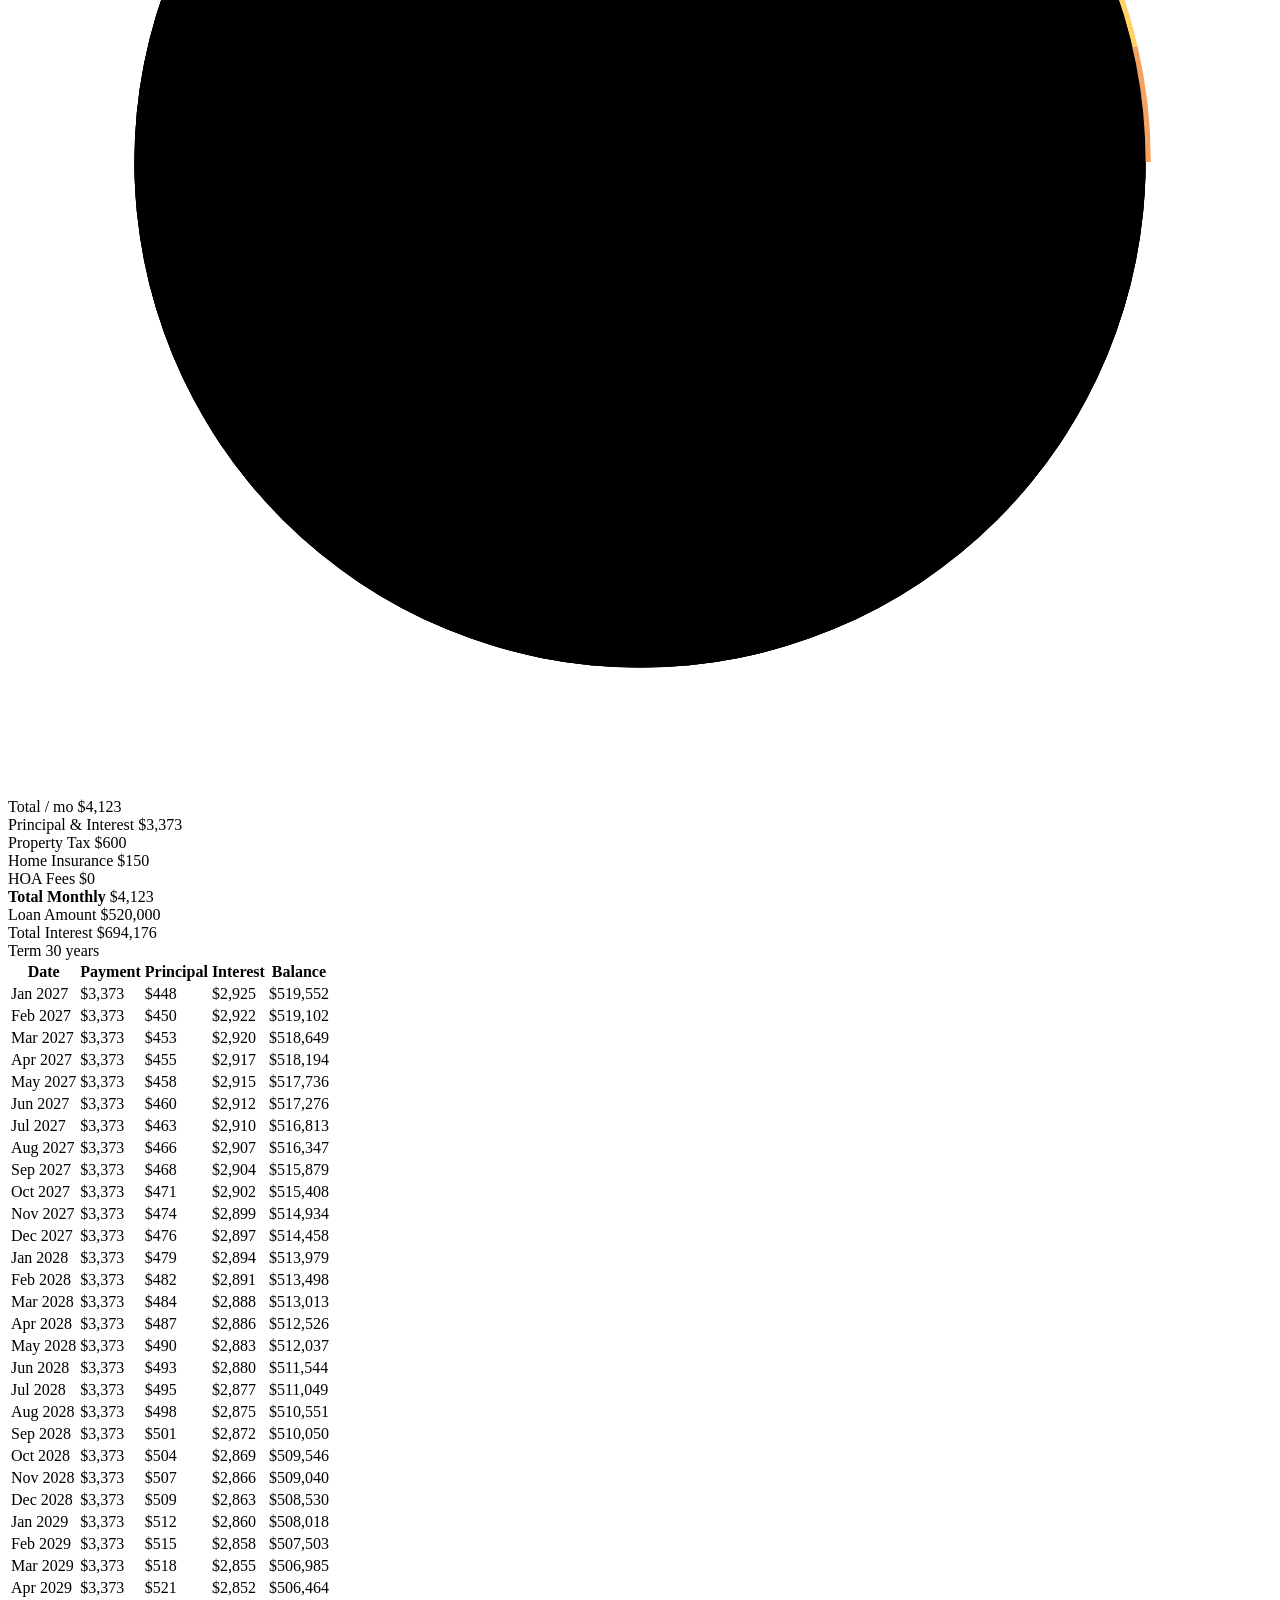
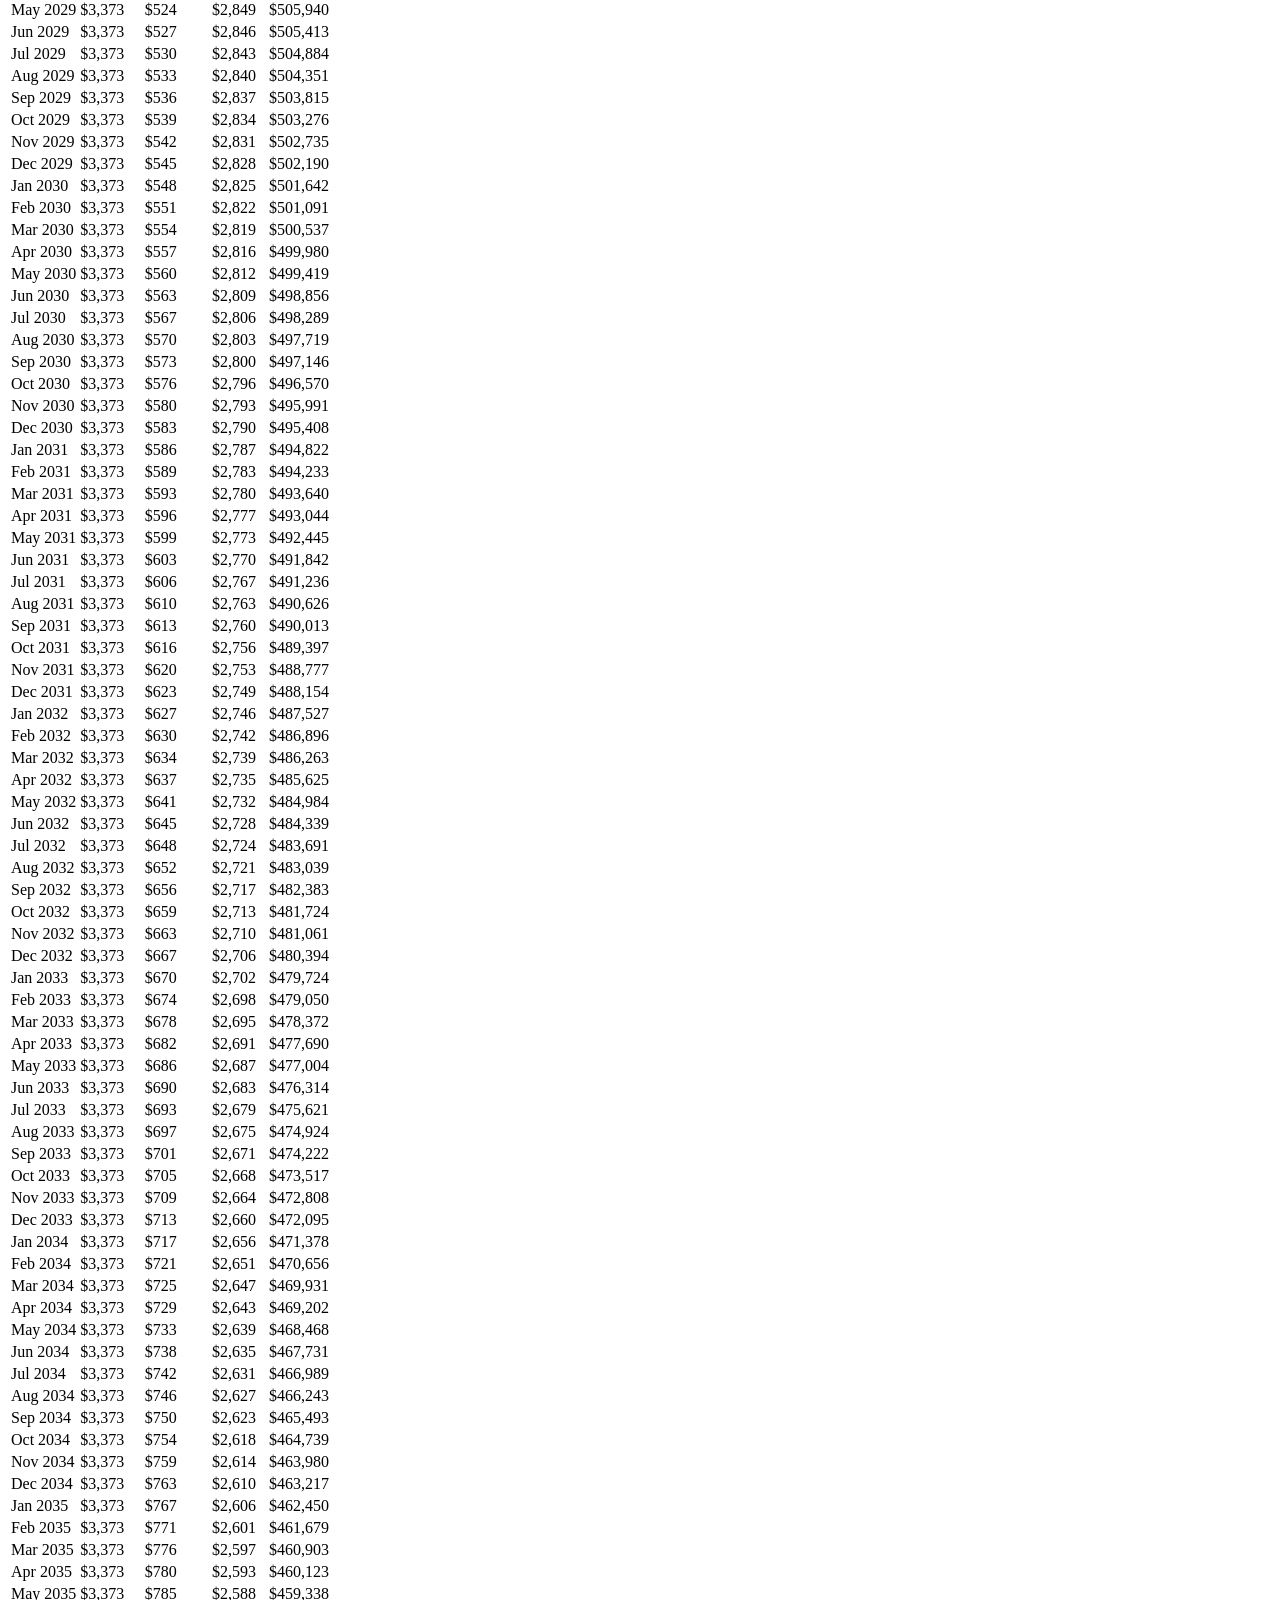
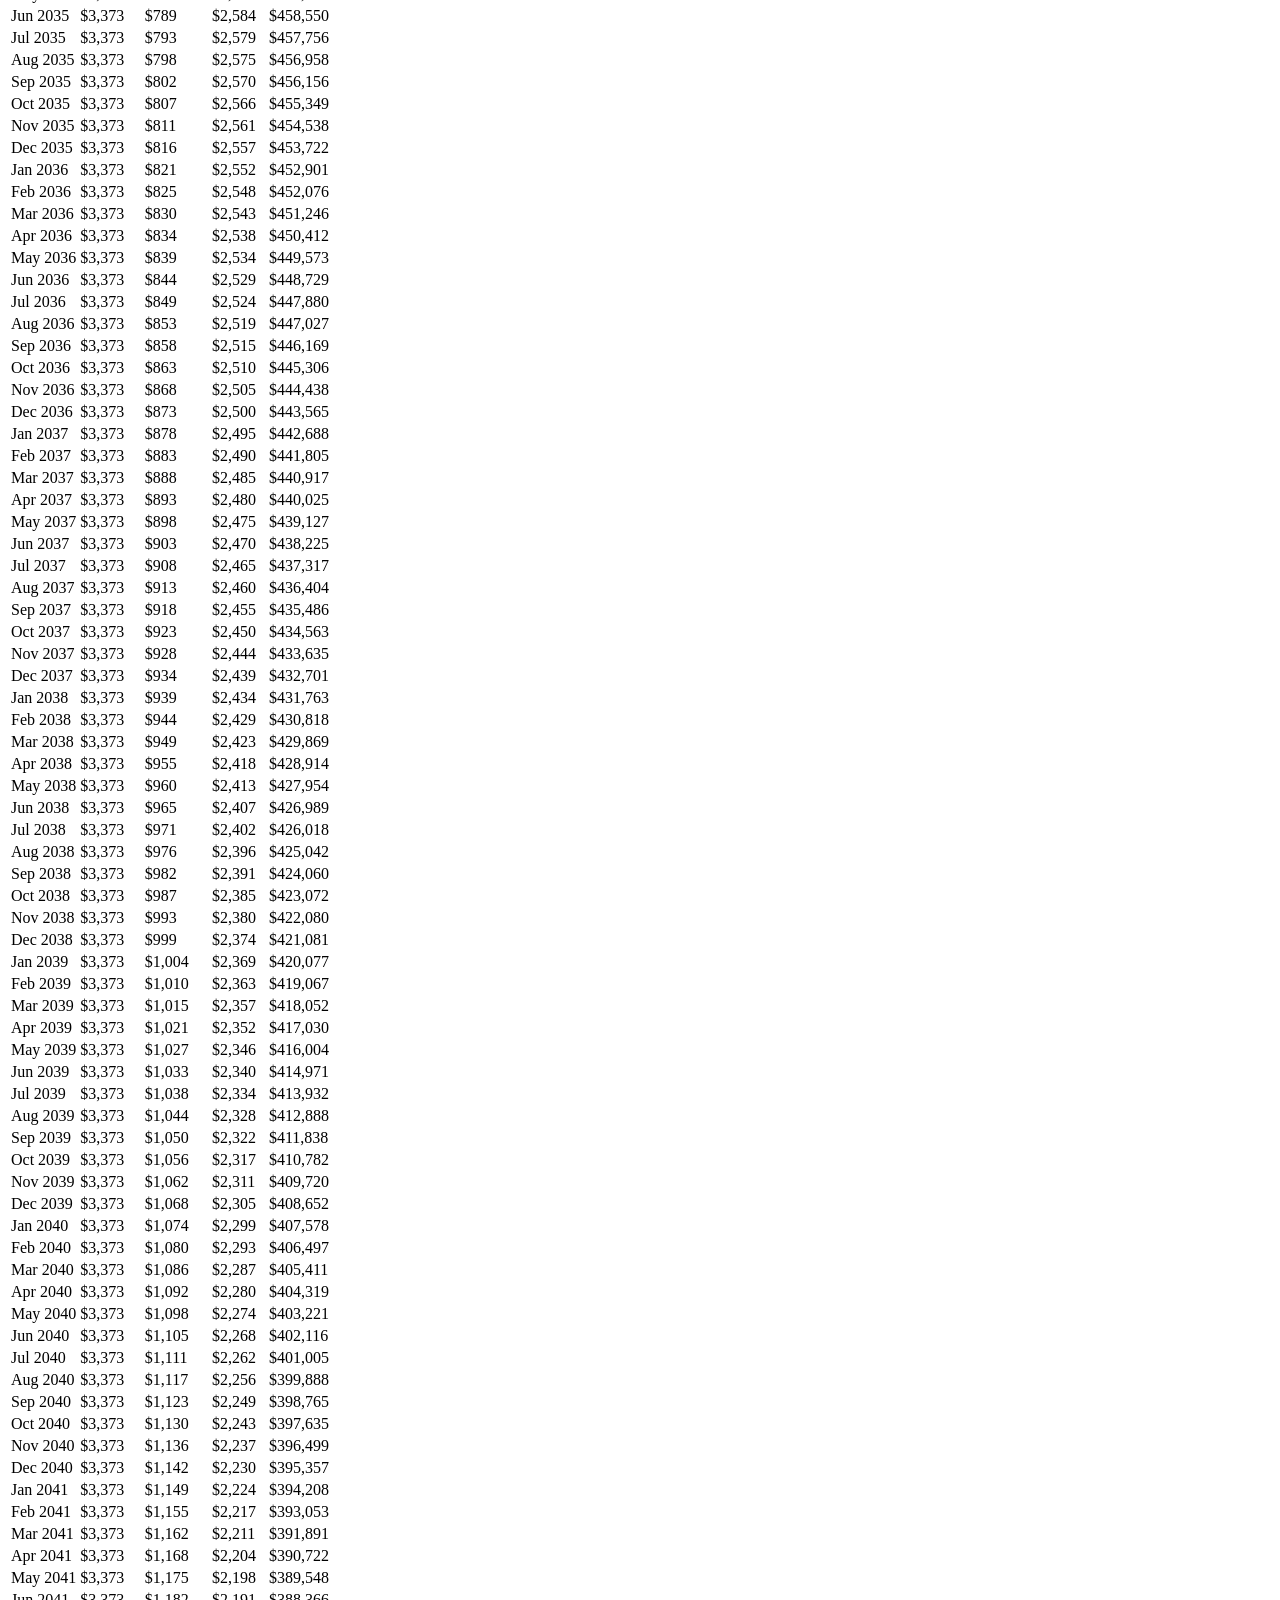
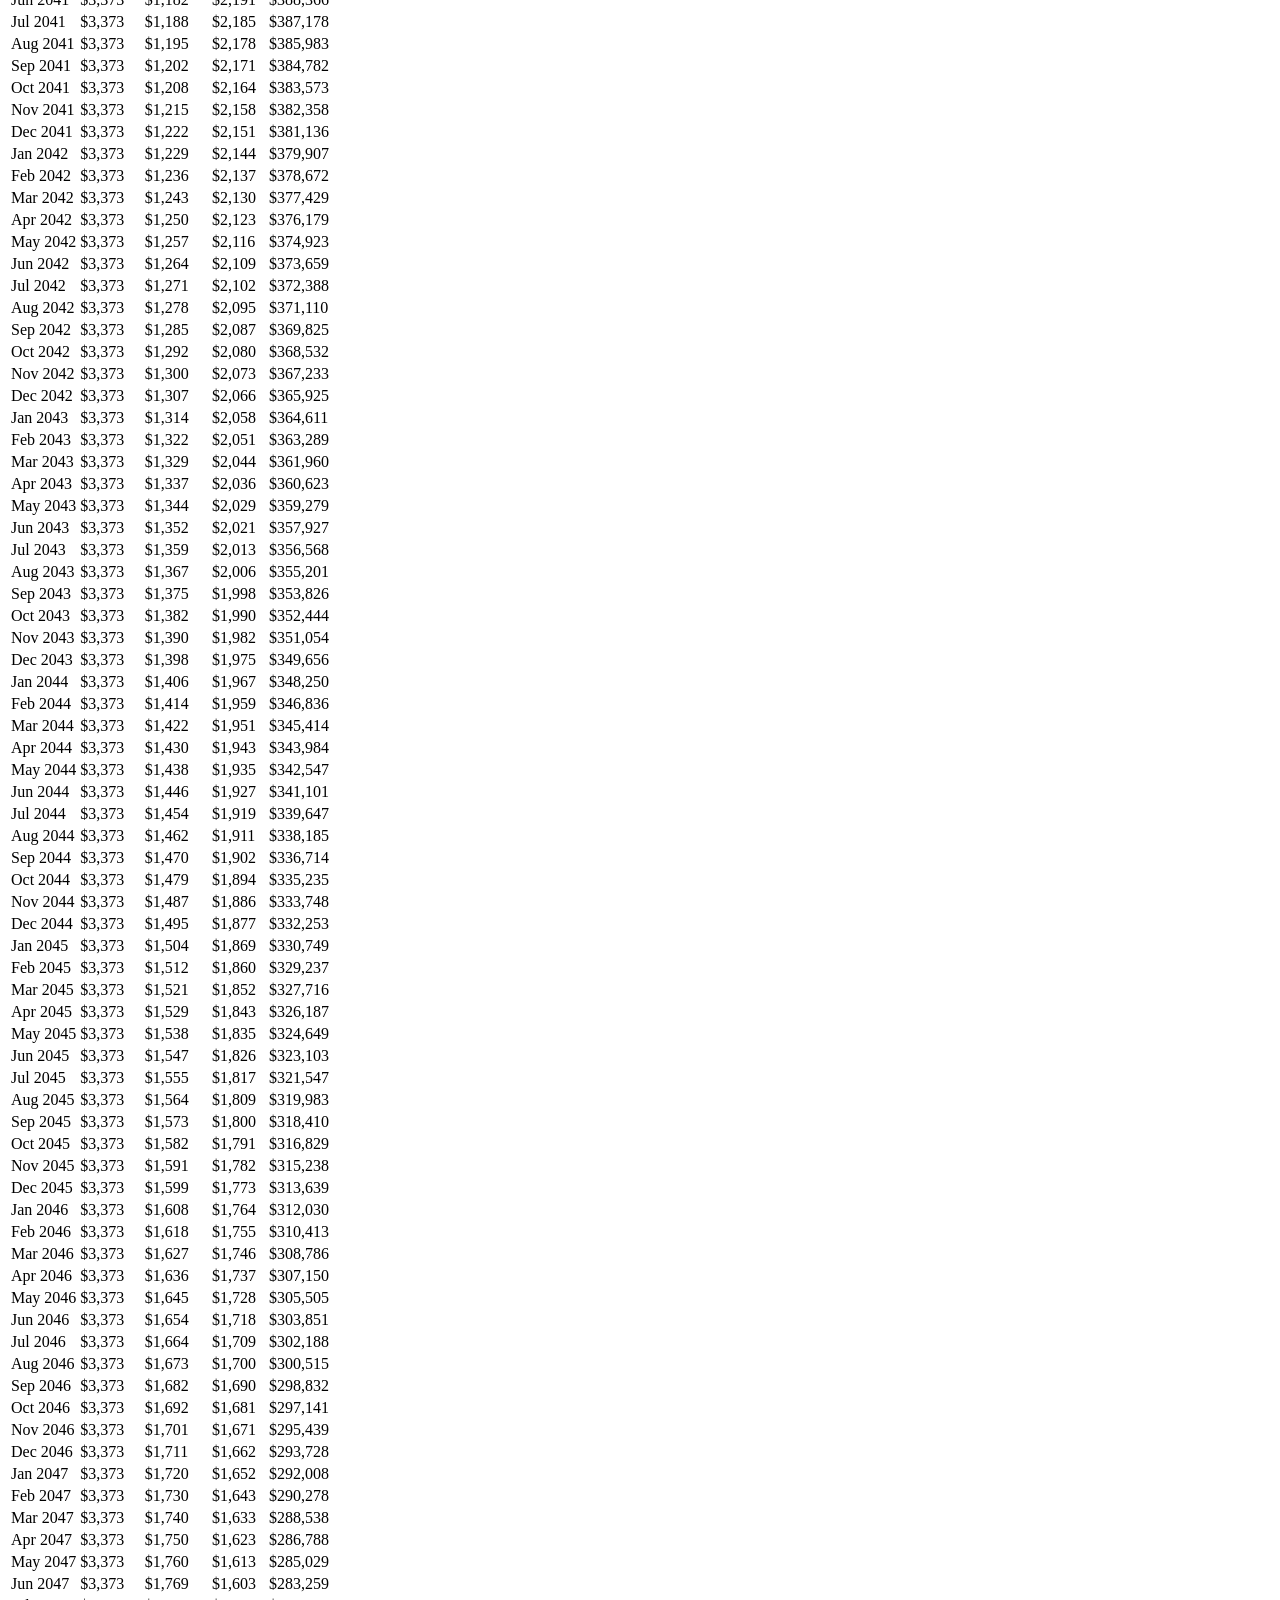
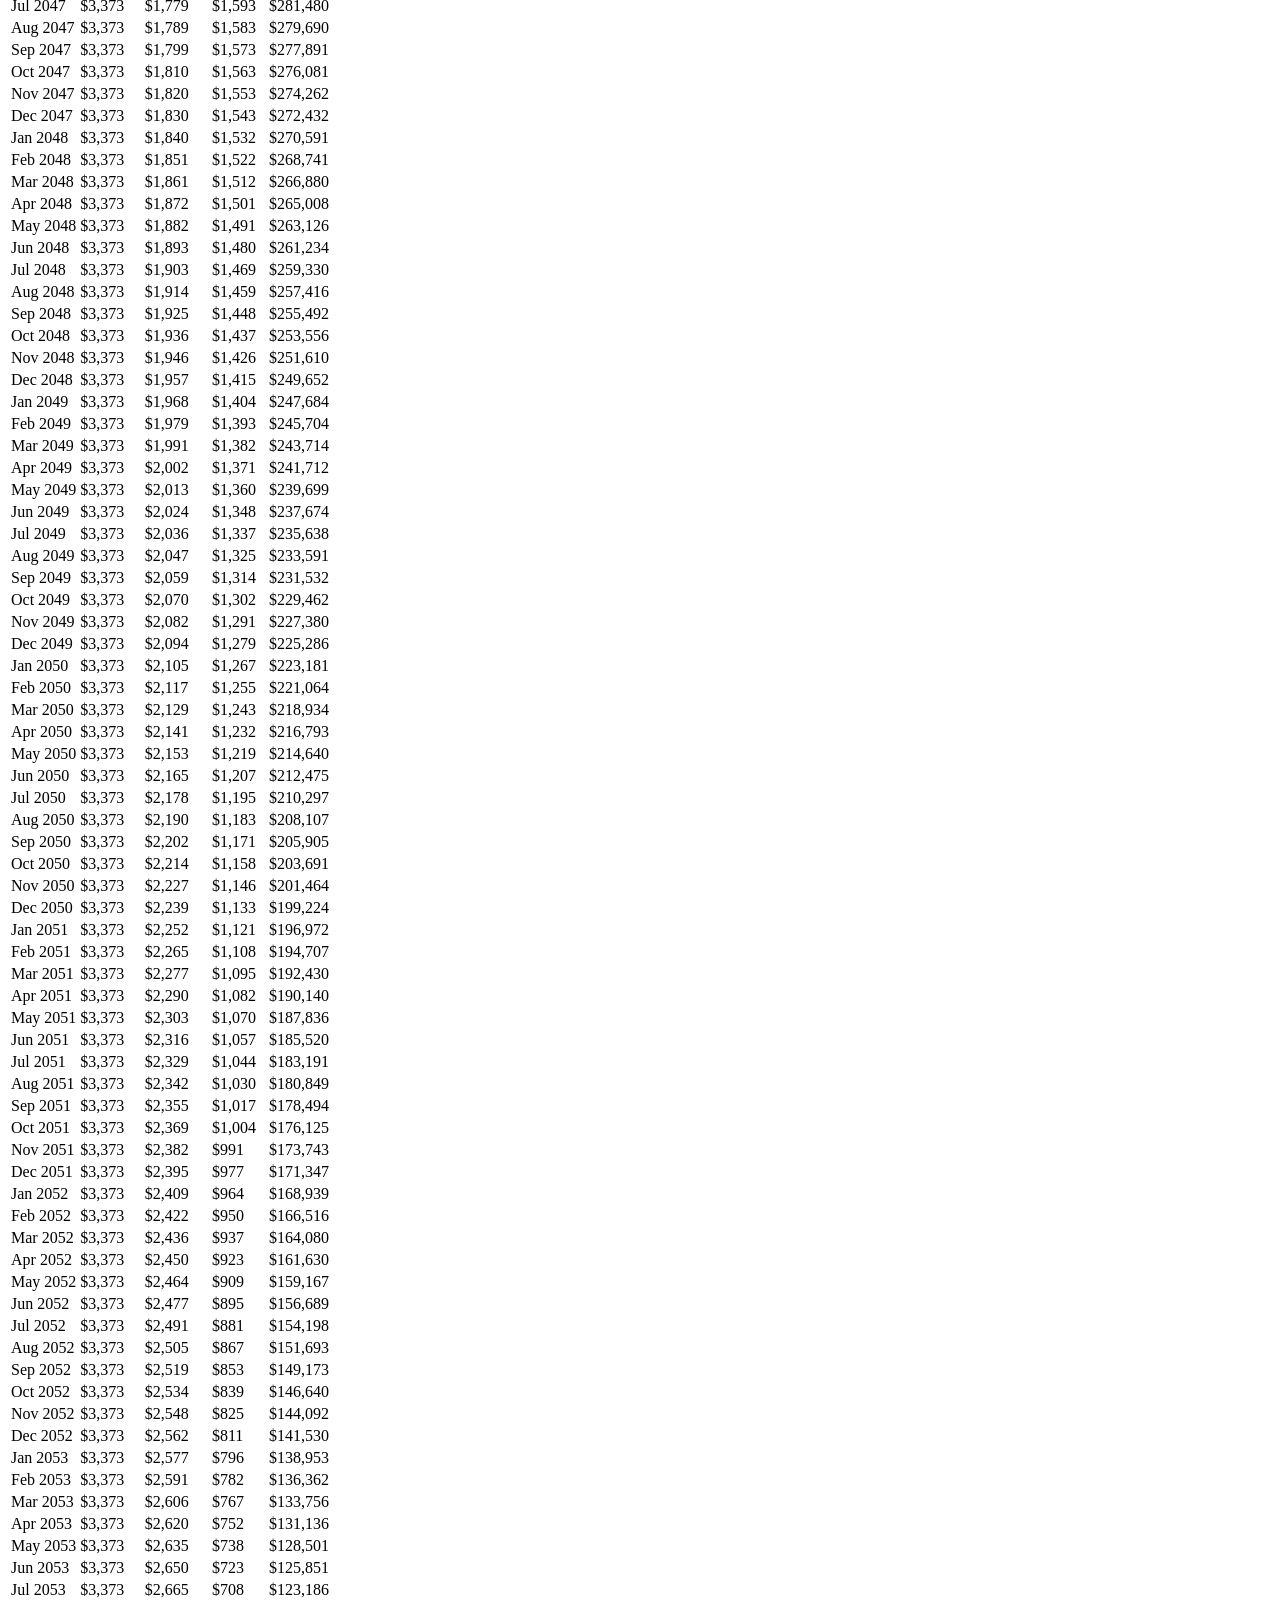
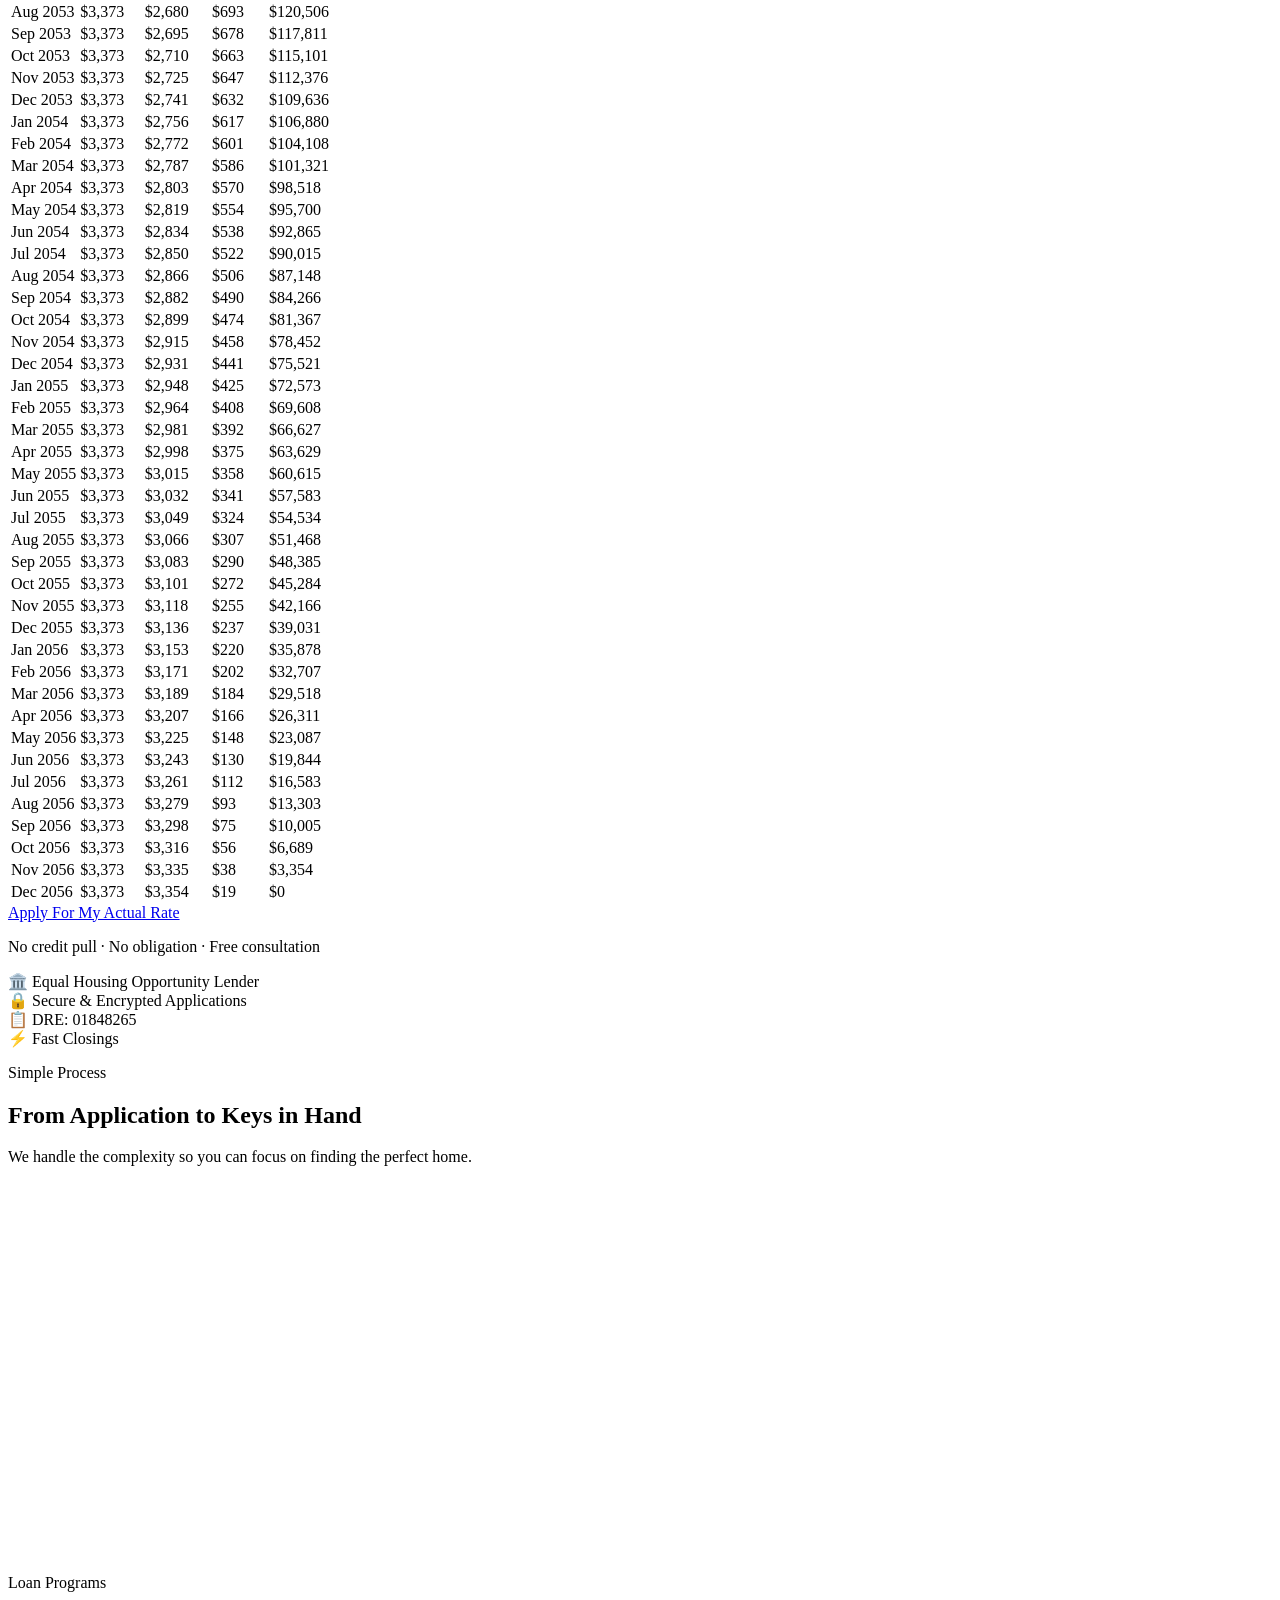
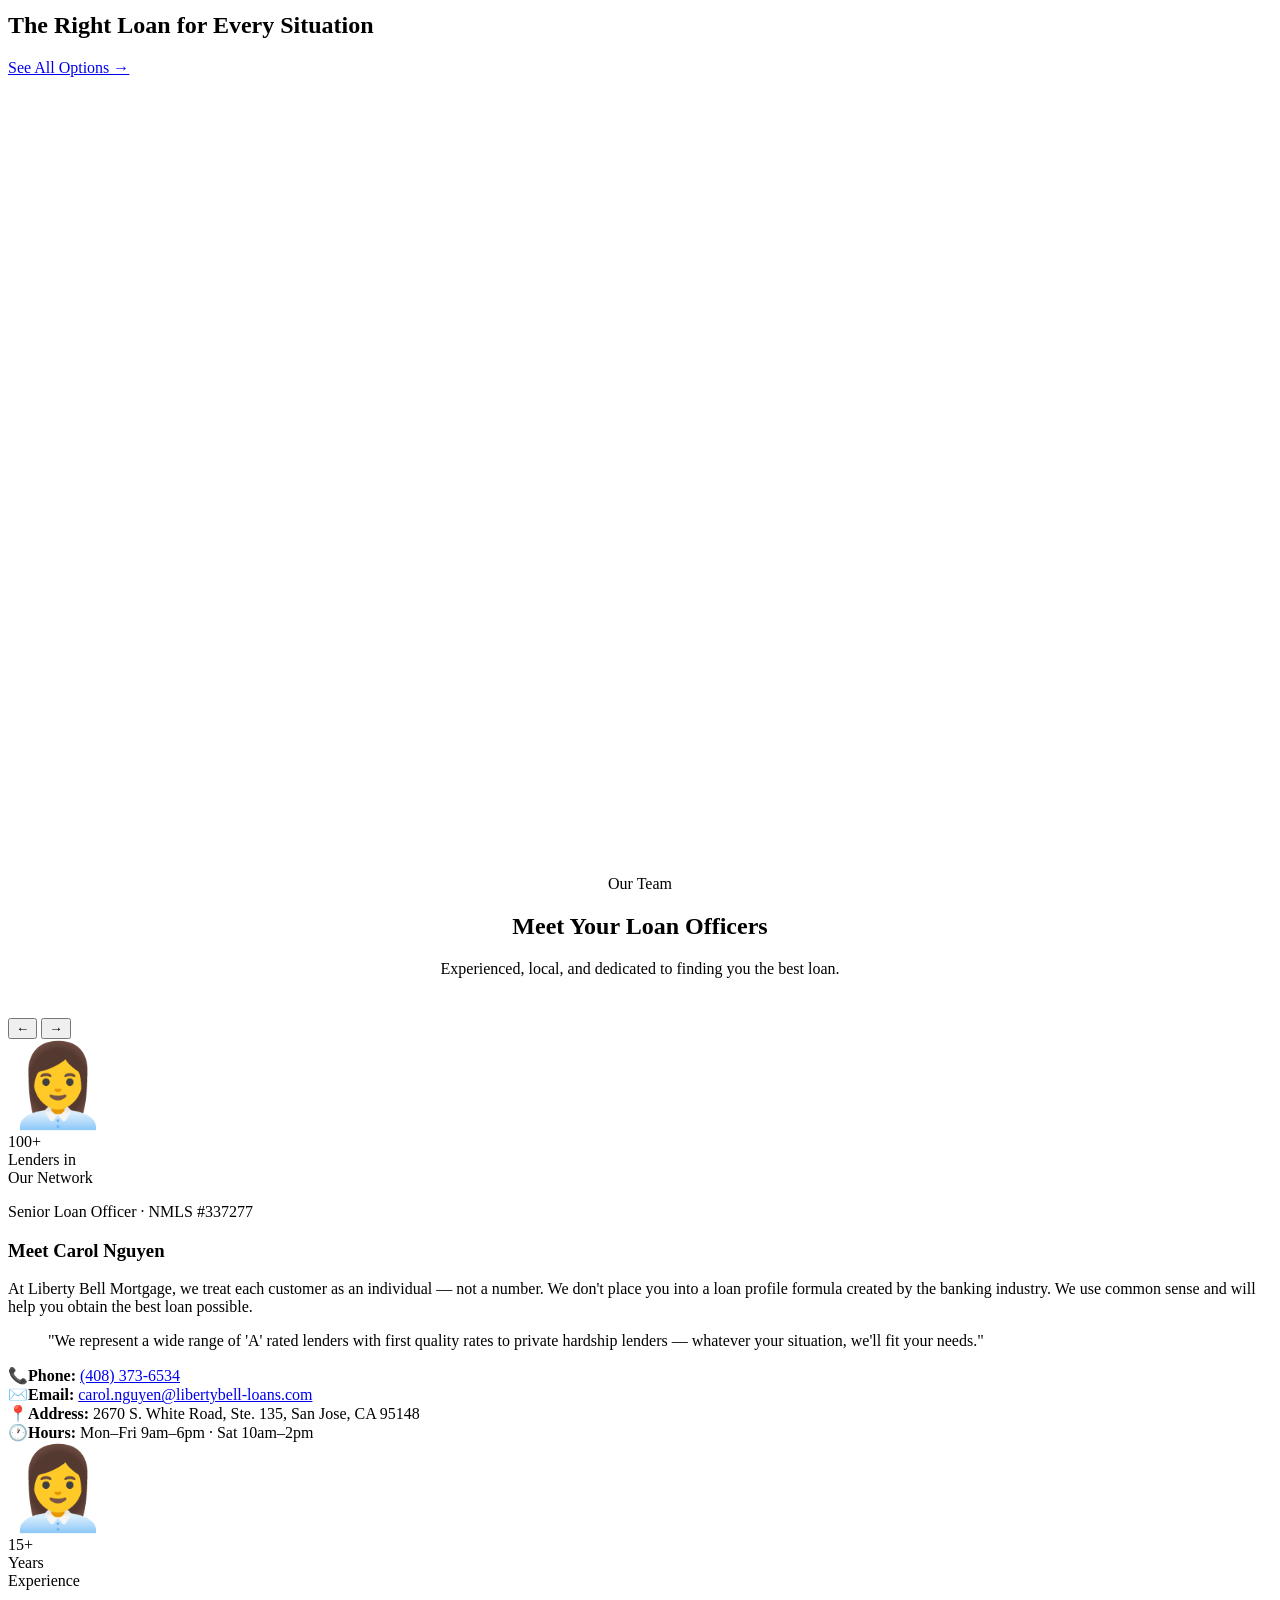
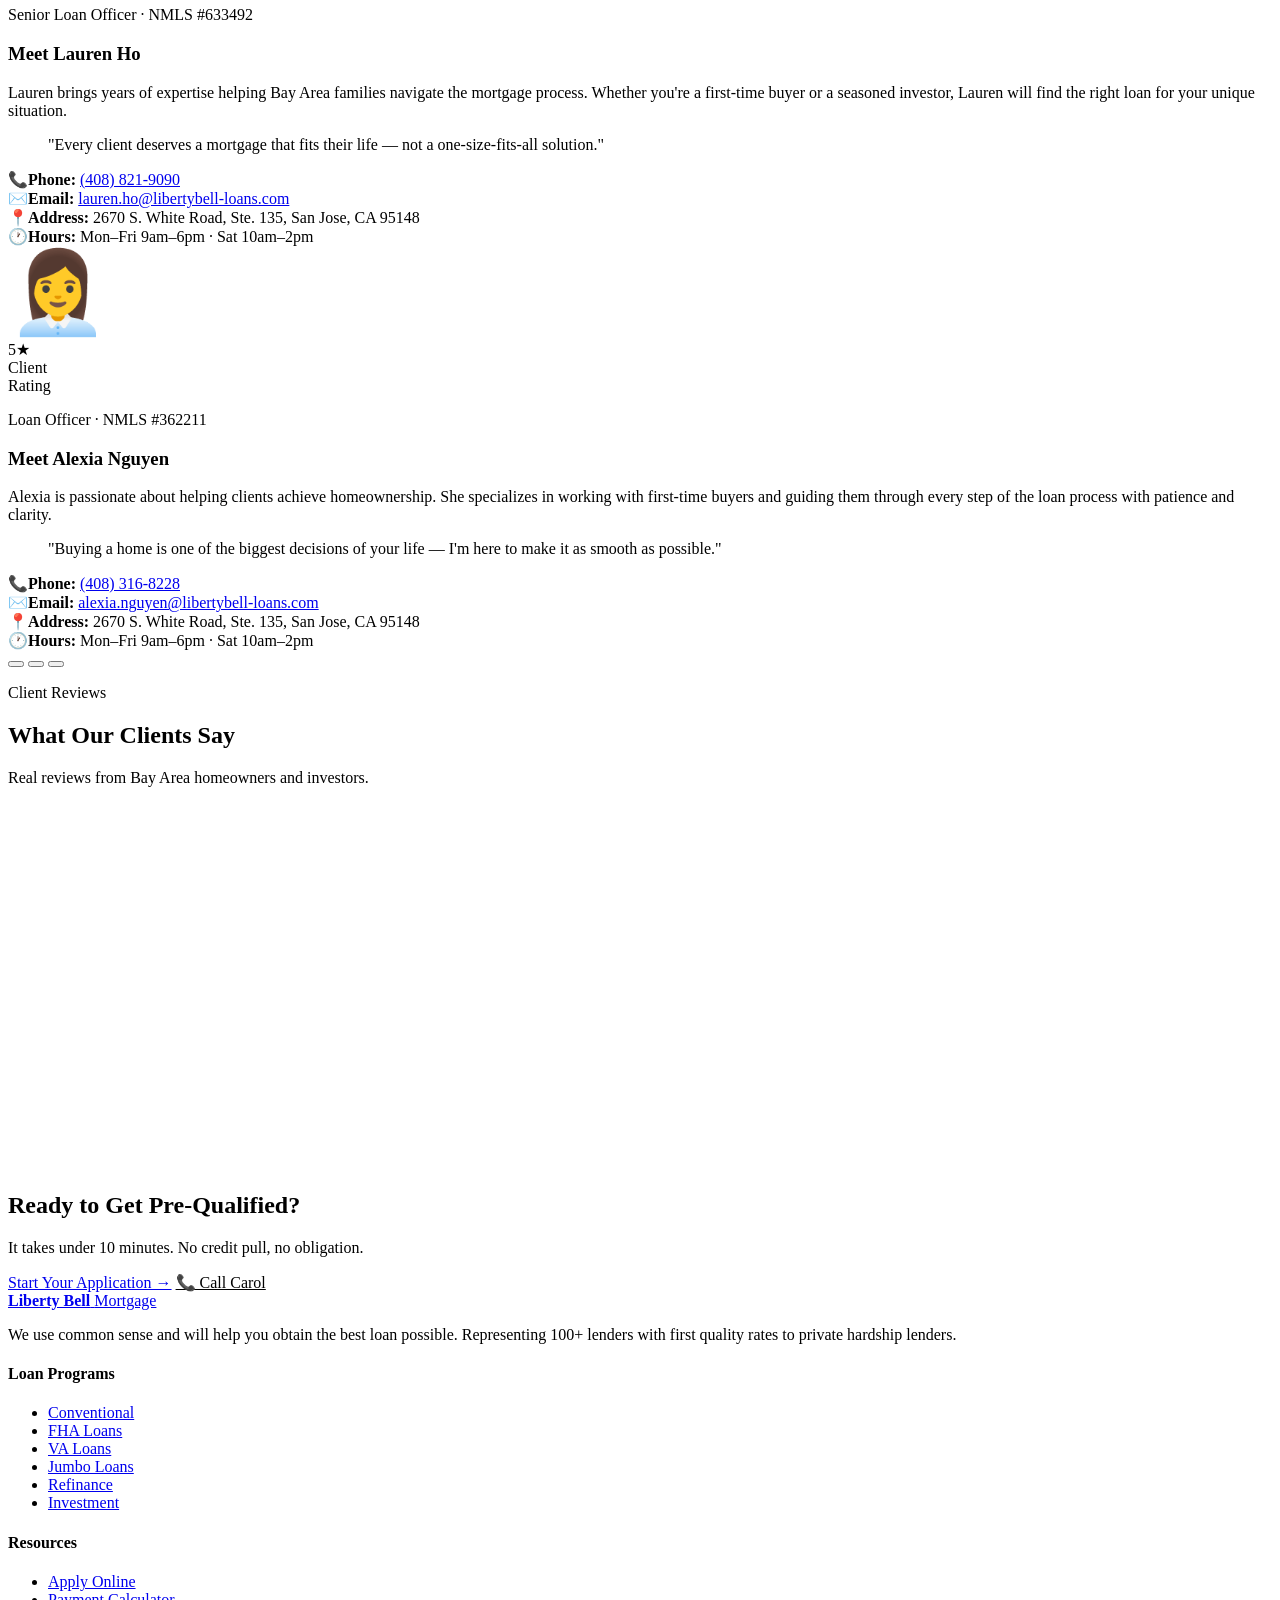
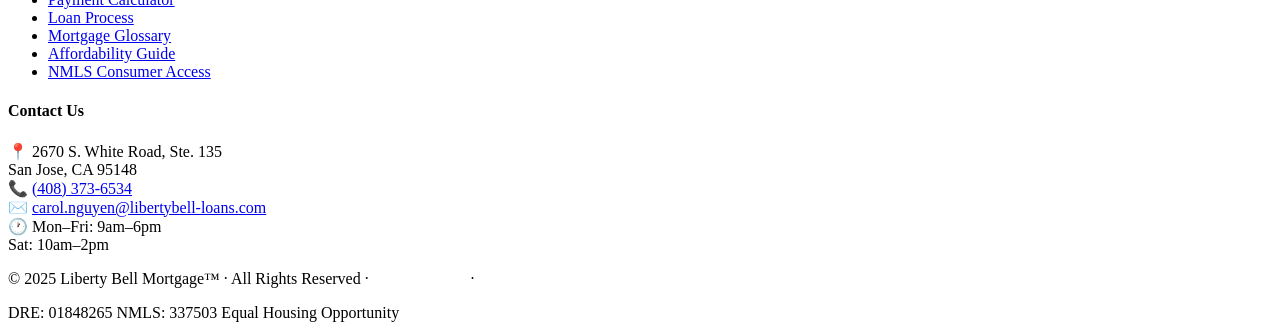
==== commit f959ba33: "added loan officer carosel" ====
--- a/index.html
+++ b/index.html
@@ -318,7 +318,7 @@
         </div>
 
         <div class="hc-actions">
-          <a href="apply.html" class="btn btn-primary hc-cta">Apply For My Actual Rate →</a>
+          <a href="apply.html" class="btn btn-primary hc-cta">Apply For My Actual Rate</a>
           <p class="hc-disclaimer">No credit pull · No obligation · Free consultation</p>
         </div>
 
@@ -447,61 +447,137 @@
 
 
 <!-- ============================================
-     ABOUT CAROL
+     MEET THE TEAM
      ============================================ -->
 <section class="about-section" id="about" aria-labelledby="about-title">
   <div class="container">
-    <div class="about-layout">
-      <div class="about-image-wrap reveal">
-        <div class="about-image-placeholder" role="img" aria-label="Carol Nguyen, Loan Officer">
-          <!-- Replace the emoji below with an <img> tag when a photo is available -->
-          <span style="font-size:5rem;z-index:1;position:relative;">👩‍💼</span>
-        </div>
-        <div class="about-badge">
-          <div class="about-badge-num">100+</div>
-          <div class="about-badge-text">Lenders in<br>Our Network</div>
-        </div>
-      </div>
-
-      <div class="about-content reveal reveal-delay-1">
-        <p class="section-label">Your Loan Officer</p>
-        <h2 class="section-title" id="about-title">Meet <span>Carol Nguyen</span></h2>
-        <p class="section-subtitle">
-          At Liberty Bell Mortgage, we treat each customer as an individual — not a number.
-          We don't place you into a loan profile formula created by the banking industry.
-          We use common sense and will help you obtain the best loan possible.
-        </p>
-
-        <blockquote class="about-quote">
-          "We represent a wide range of 'A' rated lenders with first quality rates to private
-          hardship lenders — whatever your situation, we'll fit your needs."
-        </blockquote>
-
-        <p class="section-subtitle" style="margin-top:0;">
-          Whether your situation calls for full documentation, no documentation, non-owner
-          occupied or multi-family — Carol has the experience and network to make it happen.
-        </p>
-
-        <div class="about-contact">
-          <div class="about-contact-item">
-            <span>📞</span>
-            <span><strong>Phone:</strong> <a href="tel:4083736534">(408) 373-6534</a></span>
-          </div>
-          <div class="about-contact-item">
-            <span>✉️</span>
-            <span><strong>Email:</strong> <a href="mailto:carol.nguyen@libertybell-loans.com">carol.nguyen@libertybell-loans.com</a></span>
-          </div>
-          <div class="about-contact-item">
-            <span>📍</span>
-            <span><strong>Address:</strong> 2670 S. White Road, Ste. 135, San Jose, CA 95148</span>
-          </div>
-          <div class="about-contact-item">
-            <span>🕐</span>
-            <span><strong>Hours:</strong> Mon–Fri 9am–6pm · Sat 10am–2pm</span>
-          </div>
-        </div>
-      </div>
-    </div>
+
+    <div style="text-align:center;margin-bottom:40px;">
+      <p class="section-label">Our Team</p>
+      <h2 class="section-title" id="about-title">Meet Your <span>Loan Officers</span></h2>
+      <p class="section-subtitle" style="margin:10px auto 0;">Experienced, local, and dedicated to finding you the best loan.</p>
+    </div>
+
+    <!-- Carousel wrapper -->
+    <div class="team-carousel">
+
+      <!-- Nav arrows -->
+      <button class="team-arrow team-arrow-left" id="team-prev" aria-label="Previous">&#8592;</button>
+      <button class="team-arrow team-arrow-right" id="team-next" aria-label="Next">&#8594;</button>
+
+      <!-- Slides -->
+      <div class="team-slides" id="team-slides">
+
+        <!-- Carol Nguyen -->
+        <div class="team-slide active">
+          <div class="about-layout">
+            <div class="about-image-wrap">
+              <div class="about-image-placeholder" role="img" aria-label="Carol Nguyen">
+                <span style="font-size:5rem;z-index:1;position:relative;">👩‍💼</span>
+              </div>
+              <div class="about-badge">
+                <div class="about-badge-num">100+</div>
+                <div class="about-badge-text">Lenders in<br>Our Network</div>
+              </div>
+            </div>
+            <div class="about-content">
+              <p class="section-label">Senior Loan Officer · NMLS #337277</p>
+              <h3 class="section-title">Meet <span>Carol Nguyen</span></h3>
+              <p class="section-subtitle">
+                At Liberty Bell Mortgage, we treat each customer as an individual — not a number.
+                We don't place you into a loan profile formula created by the banking industry.
+                We use common sense and will help you obtain the best loan possible.
+              </p>
+              <blockquote class="about-quote">
+                "We represent a wide range of 'A' rated lenders with first quality rates to private
+                hardship lenders — whatever your situation, we'll fit your needs."
+              </blockquote>
+              <div class="about-contact">
+                <div class="about-contact-item"><span>📞</span><span><strong>Phone:</strong> <a href="tel:4083736534">(408) 373-6534</a></span></div>
+                <div class="about-contact-item"><span>✉️</span><span><strong>Email:</strong> <a href="mailto:carol.nguyen@libertybell-loans.com">carol.nguyen@libertybell-loans.com</a></span></div>
+                <div class="about-contact-item"><span>📍</span><span><strong>Address:</strong> 2670 S. White Road, Ste. 135, San Jose, CA 95148</span></div>
+                <div class="about-contact-item"><span>🕐</span><span><strong>Hours:</strong> Mon–Fri 9am–6pm · Sat 10am–2pm</span></div>
+              </div>
+            </div>
+          </div>
+        </div>
+
+        <!-- Lauren Ho -->
+        <div class="team-slide">
+          <div class="about-layout">
+            <div class="about-image-wrap">
+              <div class="about-image-placeholder" role="img" aria-label="Lauren Ho">
+                <span style="font-size:5rem;z-index:1;position:relative;">👩‍💼</span>
+              </div>
+              <div class="about-badge">
+                <div class="about-badge-num">15+</div>
+                <div class="about-badge-text">Years<br>Experience</div>
+              </div>
+            </div>
+            <div class="about-content">
+              <p class="section-label">Senior Loan Officer · NMLS #633492</p>
+              <h3 class="section-title">Meet <span>Lauren Ho</span></h3>
+              <p class="section-subtitle">
+                Lauren brings years of expertise helping Bay Area families navigate the mortgage
+                process. Whether you're a first-time buyer or a seasoned investor, Lauren
+                will find the right loan for your unique situation.
+              </p>
+              <blockquote class="about-quote">
+                "Every client deserves a mortgage that fits their life — not a one-size-fits-all solution."
+              </blockquote>
+              <div class="about-contact">
+                <div class="about-contact-item"><span>📞</span><span><strong>Phone:</strong> <a href="tel:4088219090">(408) 821-9090</a></span></div>
+                <div class="about-contact-item"><span>✉️</span><span><strong>Email:</strong> <a href="mailto:lauren.ho@libertybell-loans.com">lauren.ho@libertybell-loans.com</a></span></div>
+                <div class="about-contact-item"><span>📍</span><span><strong>Address:</strong> 2670 S. White Road, Ste. 135, San Jose, CA 95148</span></div>
+                <div class="about-contact-item"><span>🕐</span><span><strong>Hours:</strong> Mon–Fri 9am–6pm · Sat 10am–2pm</span></div>
+              </div>
+            </div>
+          </div>
+        </div>
+
+        <!-- Alexia Nguyen -->
+        <div class="team-slide">
+          <div class="about-layout">
+            <div class="about-image-wrap">
+              <div class="about-image-placeholder" role="img" aria-label="Alexia Nguyen">
+                <span style="font-size:5rem;z-index:1;position:relative;">👩‍💼</span>
+              </div>
+              <div class="about-badge">
+                <div class="about-badge-num">5★</div>
+                <div class="about-badge-text">Client<br>Rating</div>
+              </div>
+            </div>
+            <div class="about-content">
+              <p class="section-label">Loan Officer · NMLS #362211</p>
+              <h3 class="section-title">Meet <span>Alexia Nguyen</span></h3>
+              <p class="section-subtitle">
+                Alexia is passionate about helping clients achieve homeownership.
+                She specializes in working with first-time buyers and guiding them through
+                every step of the loan process with patience and clarity.
+              </p>
+              <blockquote class="about-quote">
+                "Buying a home is one of the biggest decisions of your life — I'm here to make it as smooth as possible."
+              </blockquote>
+              <div class="about-contact">
+                <div class="about-contact-item"><span>📞</span><span><strong>Phone:</strong> <a href="tel:4083168228">(408) 316-8228</a></span></div>
+                <div class="about-contact-item"><span>✉️</span><span><strong>Email:</strong> <a href="mailto:alexia.nguyen@libertybell-loans.com">alexia.nguyen@libertybell-loans.com</a></span></div>
+                <div class="about-contact-item"><span>📍</span><span><strong>Address:</strong> 2670 S. White Road, Ste. 135, San Jose, CA 95148</span></div>
+                <div class="about-contact-item"><span>🕐</span><span><strong>Hours:</strong> Mon–Fri 9am–6pm · Sat 10am–2pm</span></div>
+              </div>
+            </div>
+          </div>
+        </div>
+
+      </div><!-- /.team-slides -->
+
+      <!-- Dots -->
+      <div class="team-dots">
+        <button class="team-dot active" data-index="0" aria-label="Carol Nguyen"></button>
+        <button class="team-dot" data-index="1" aria-label="Lauren Ho"></button>
+        <button class="team-dot" data-index="2" aria-label="Alexia Nguyen"></button>
+      </div>
+
+    </div><!-- /.team-carousel -->
   </div>
 </section>
 
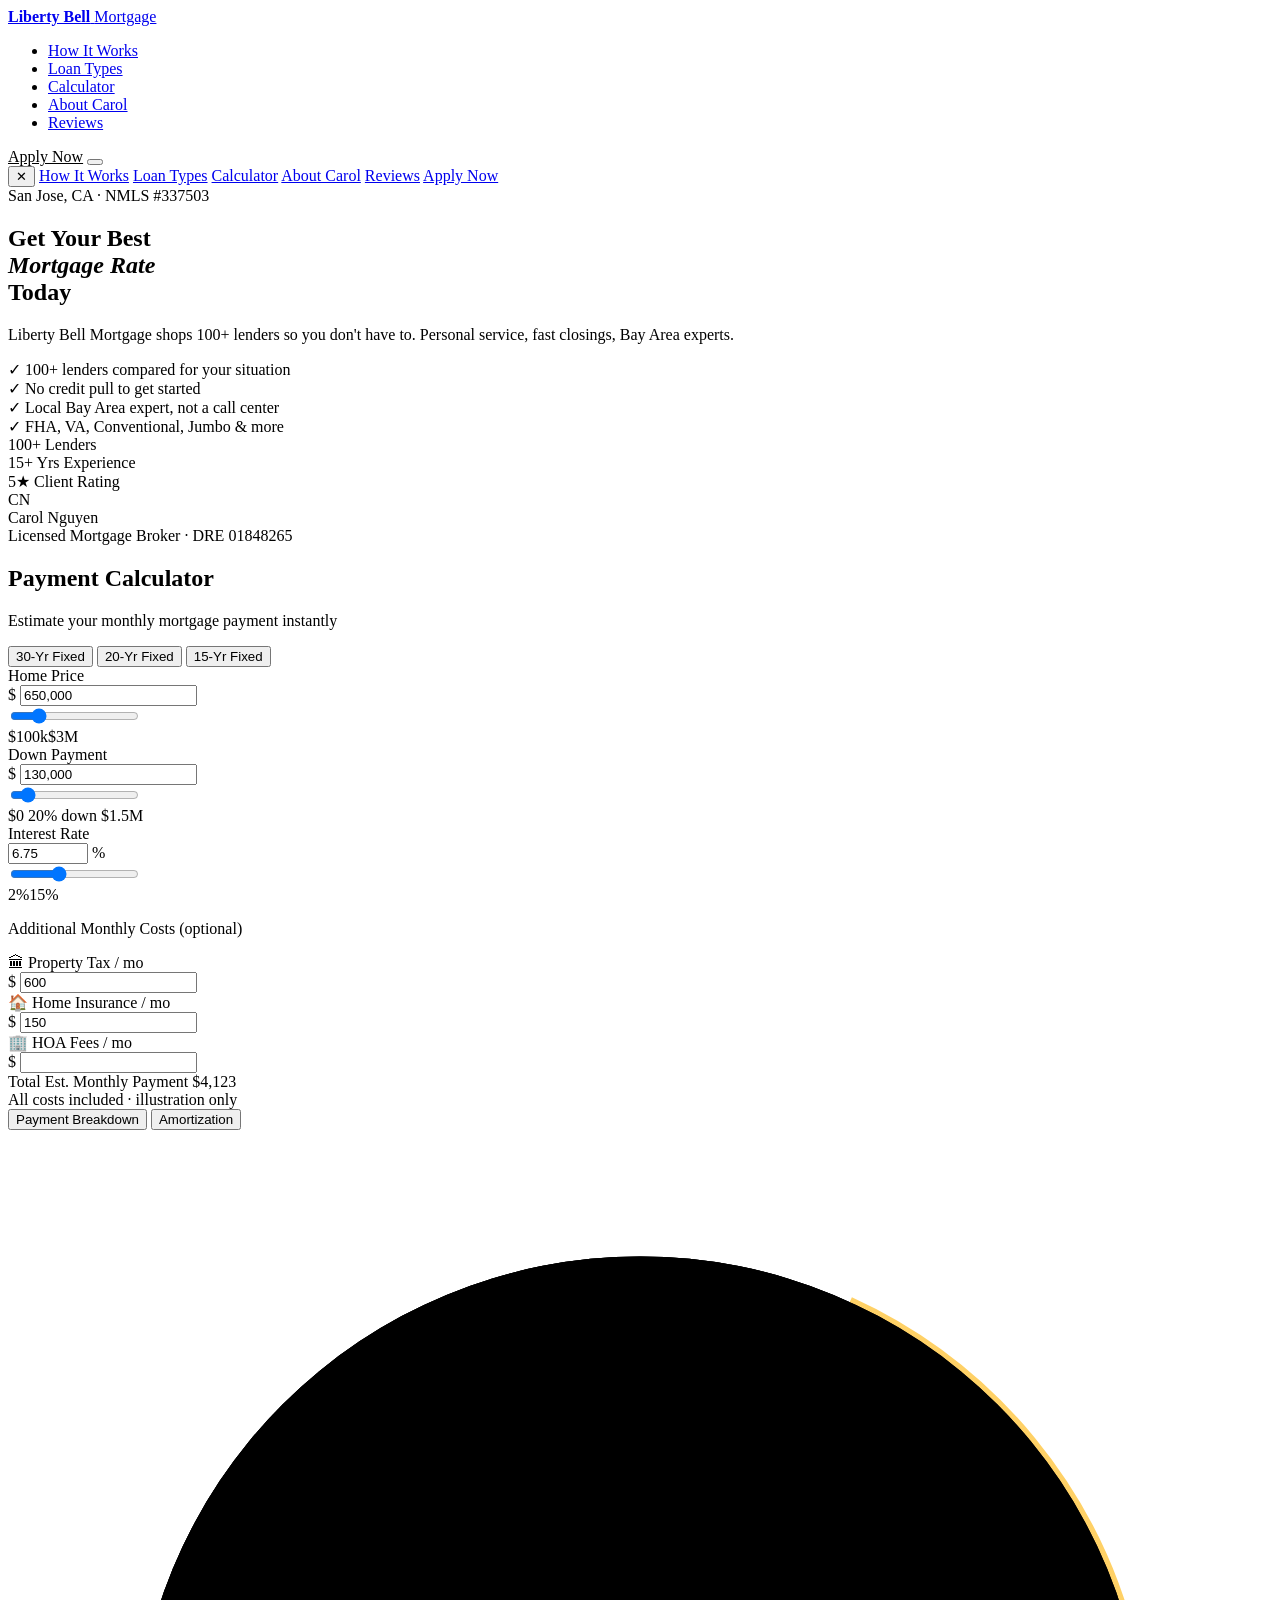
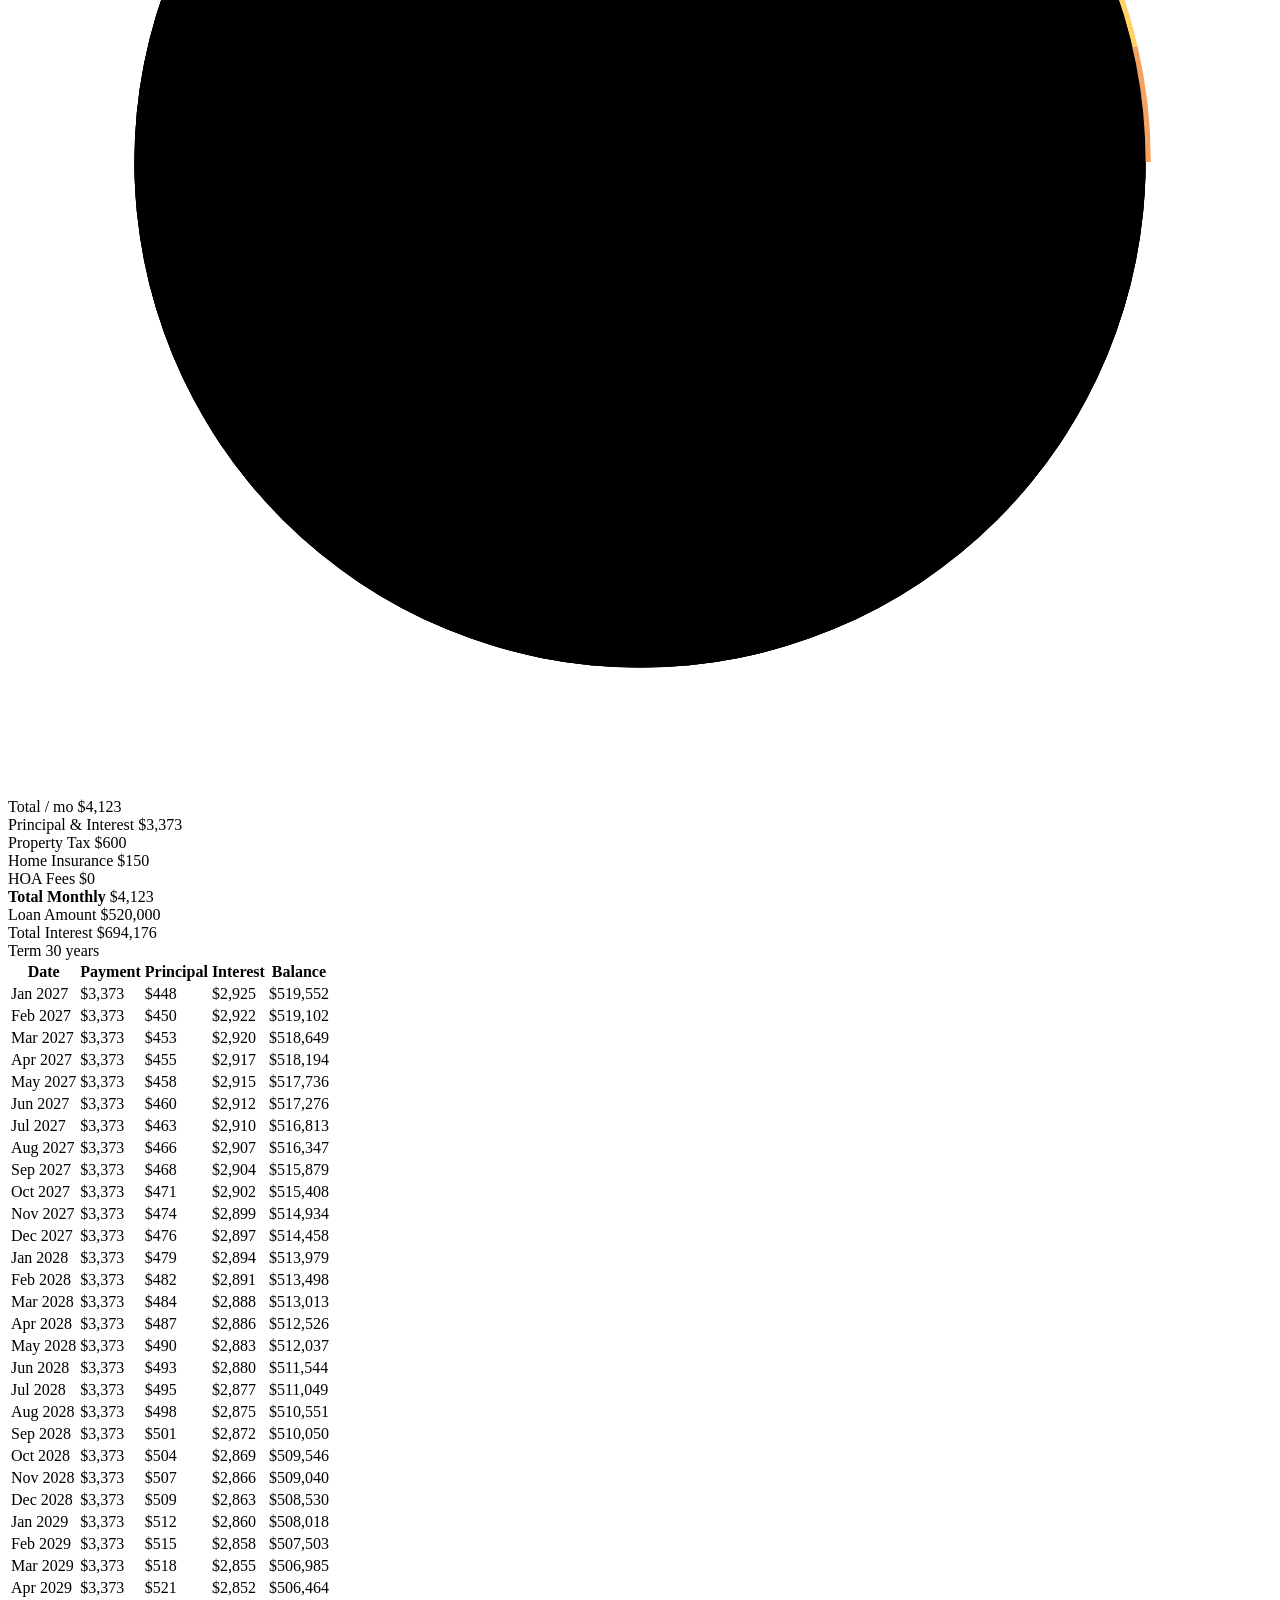
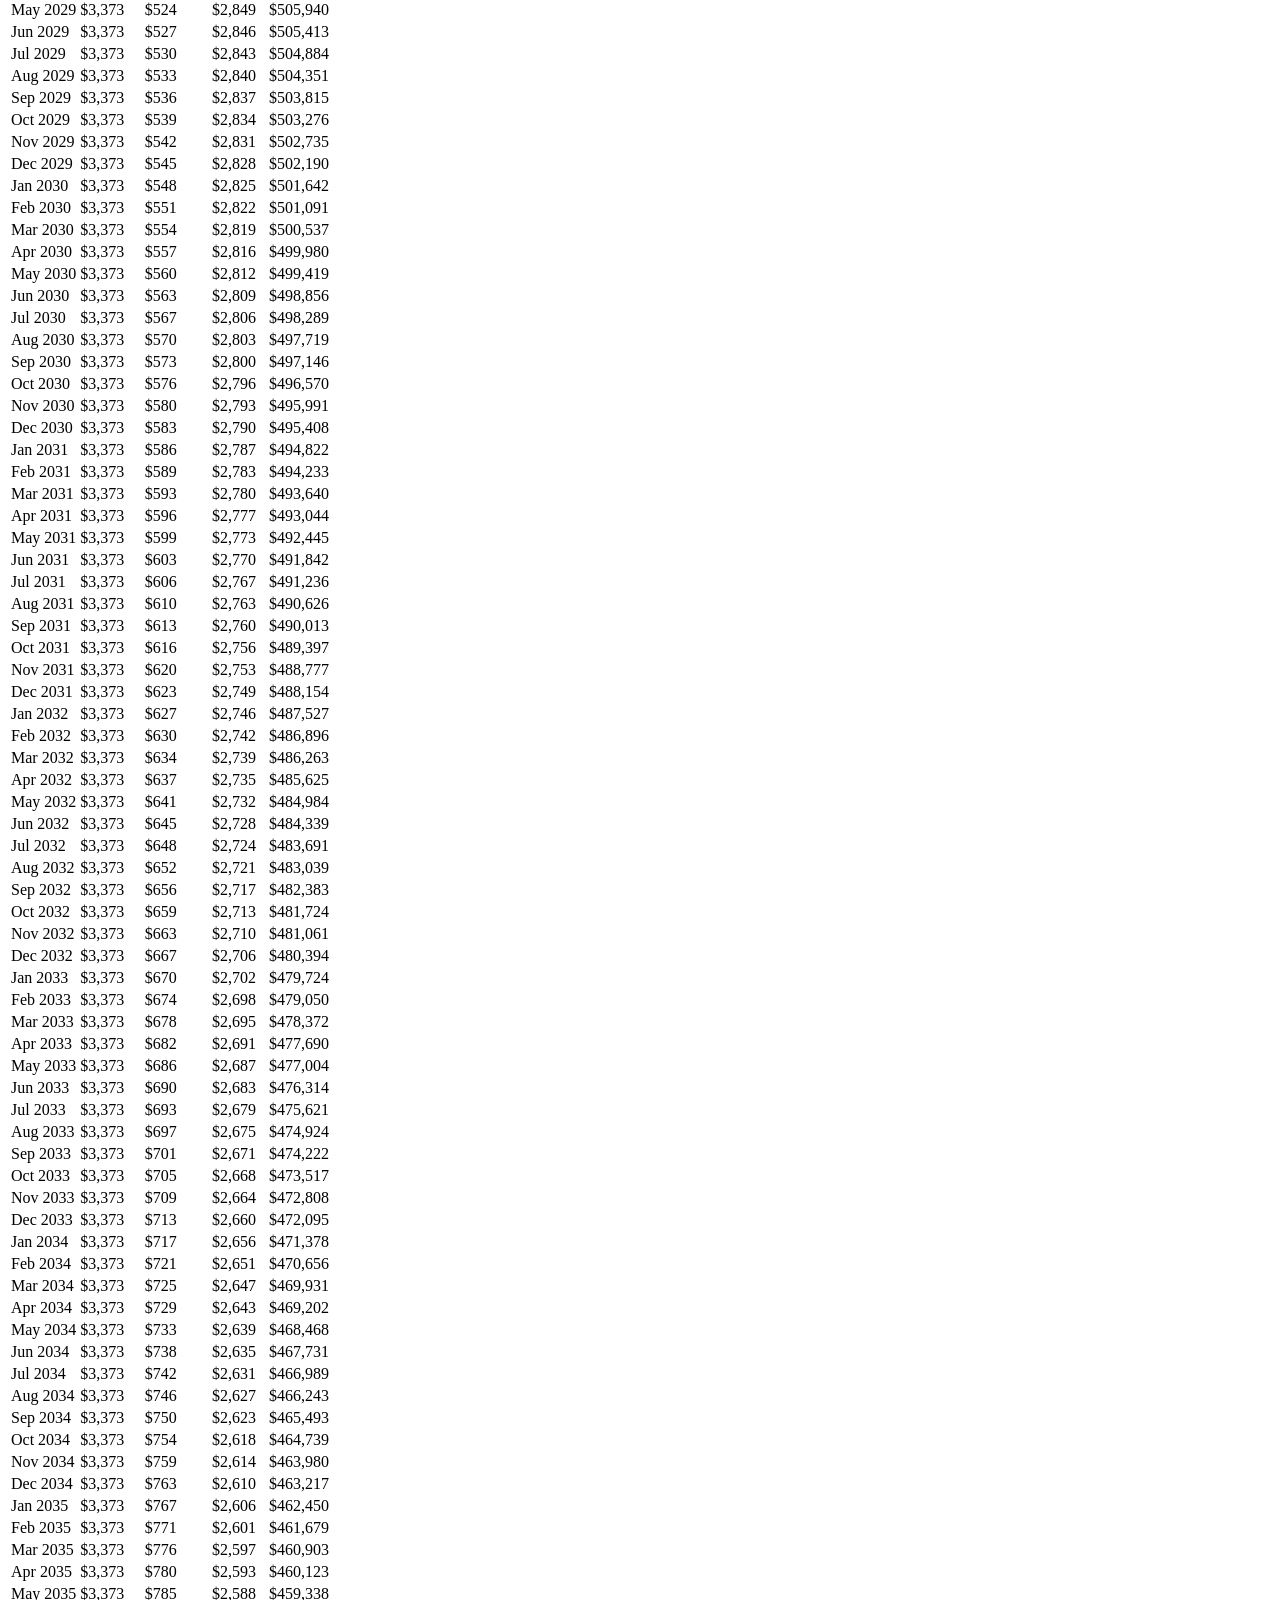
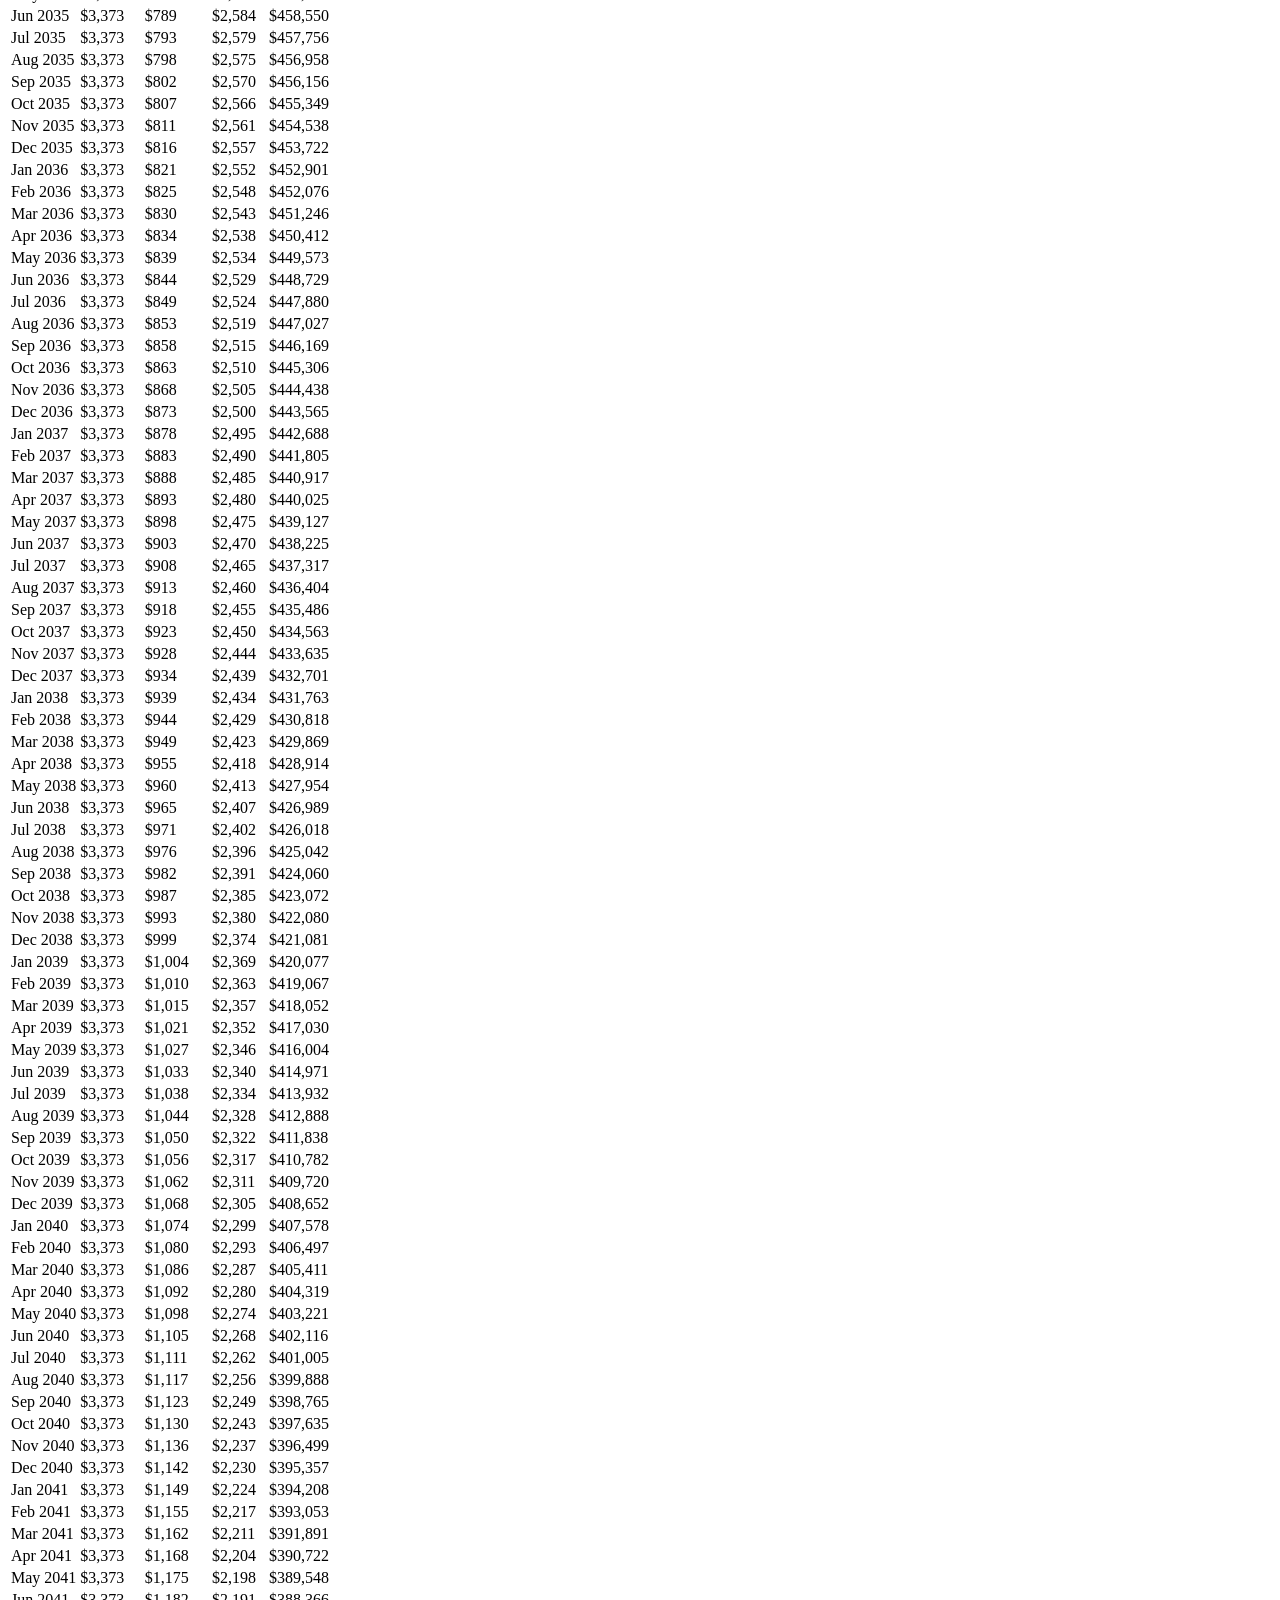
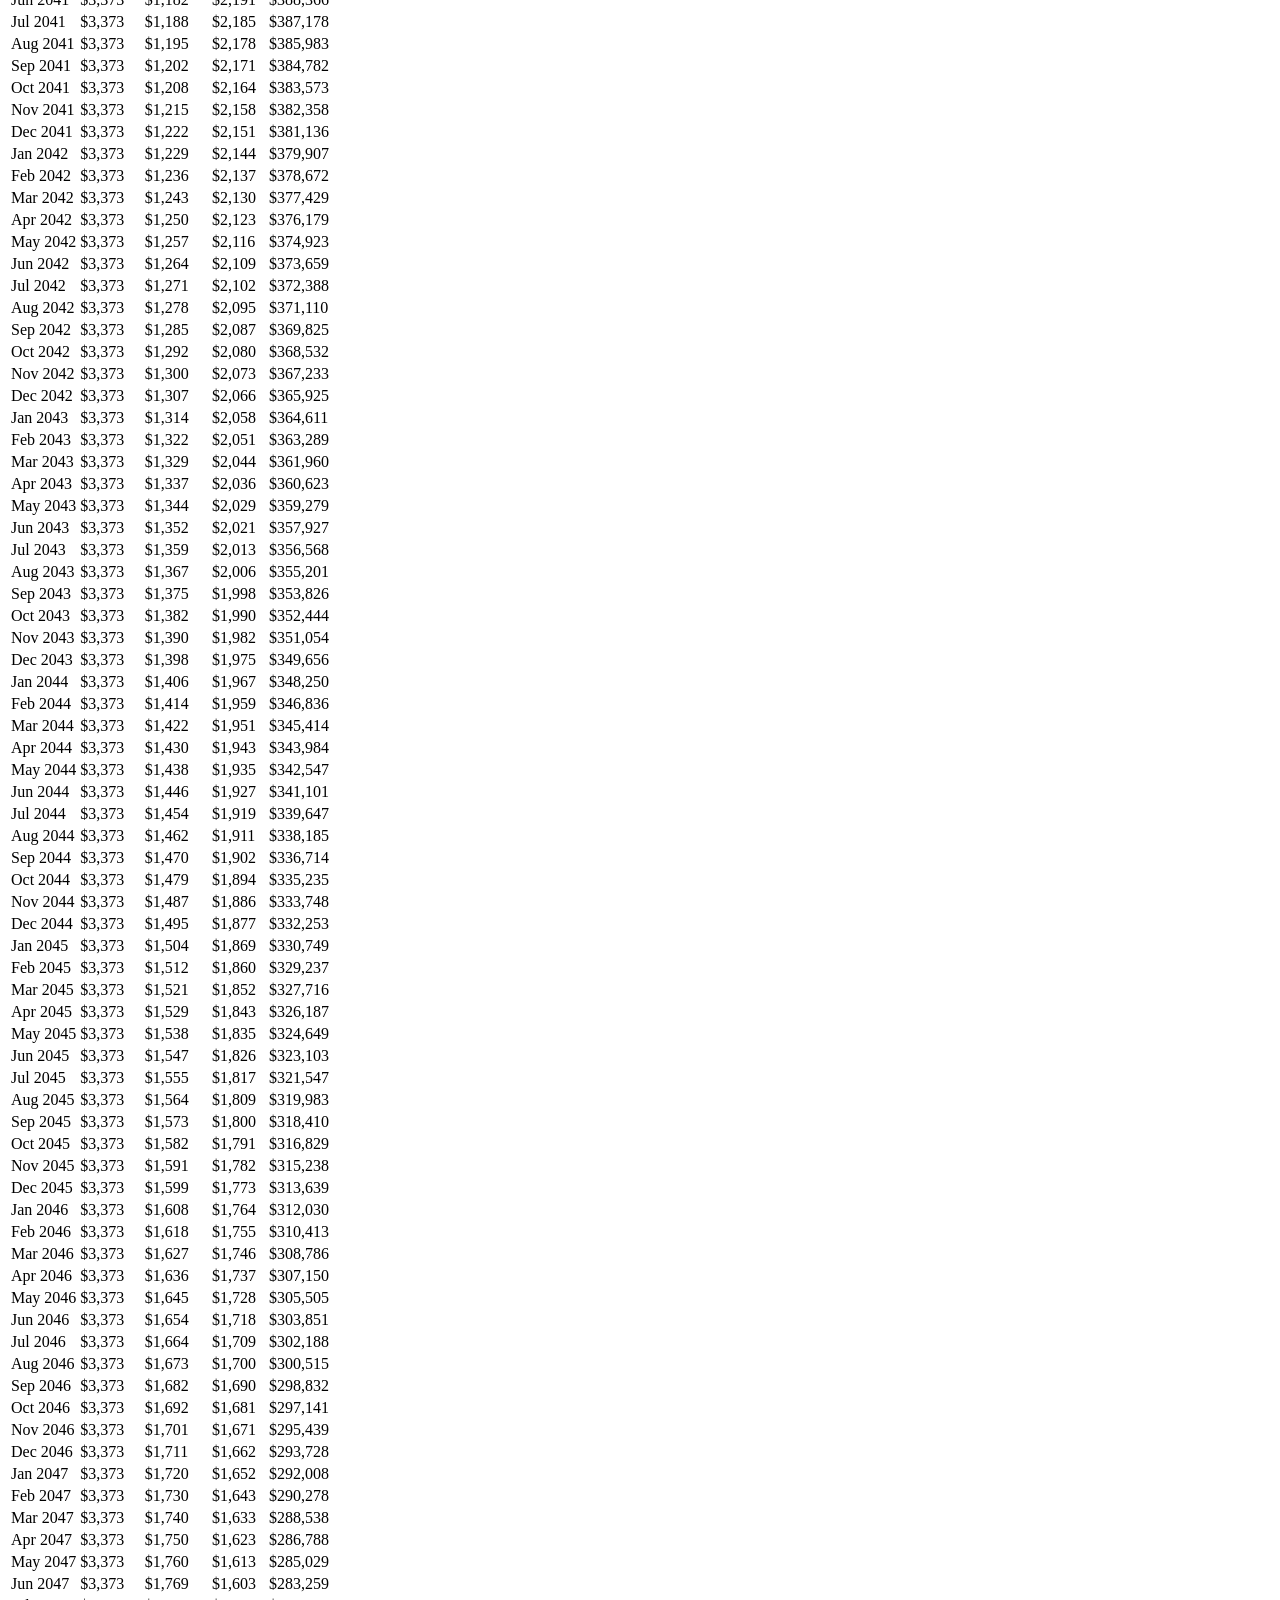
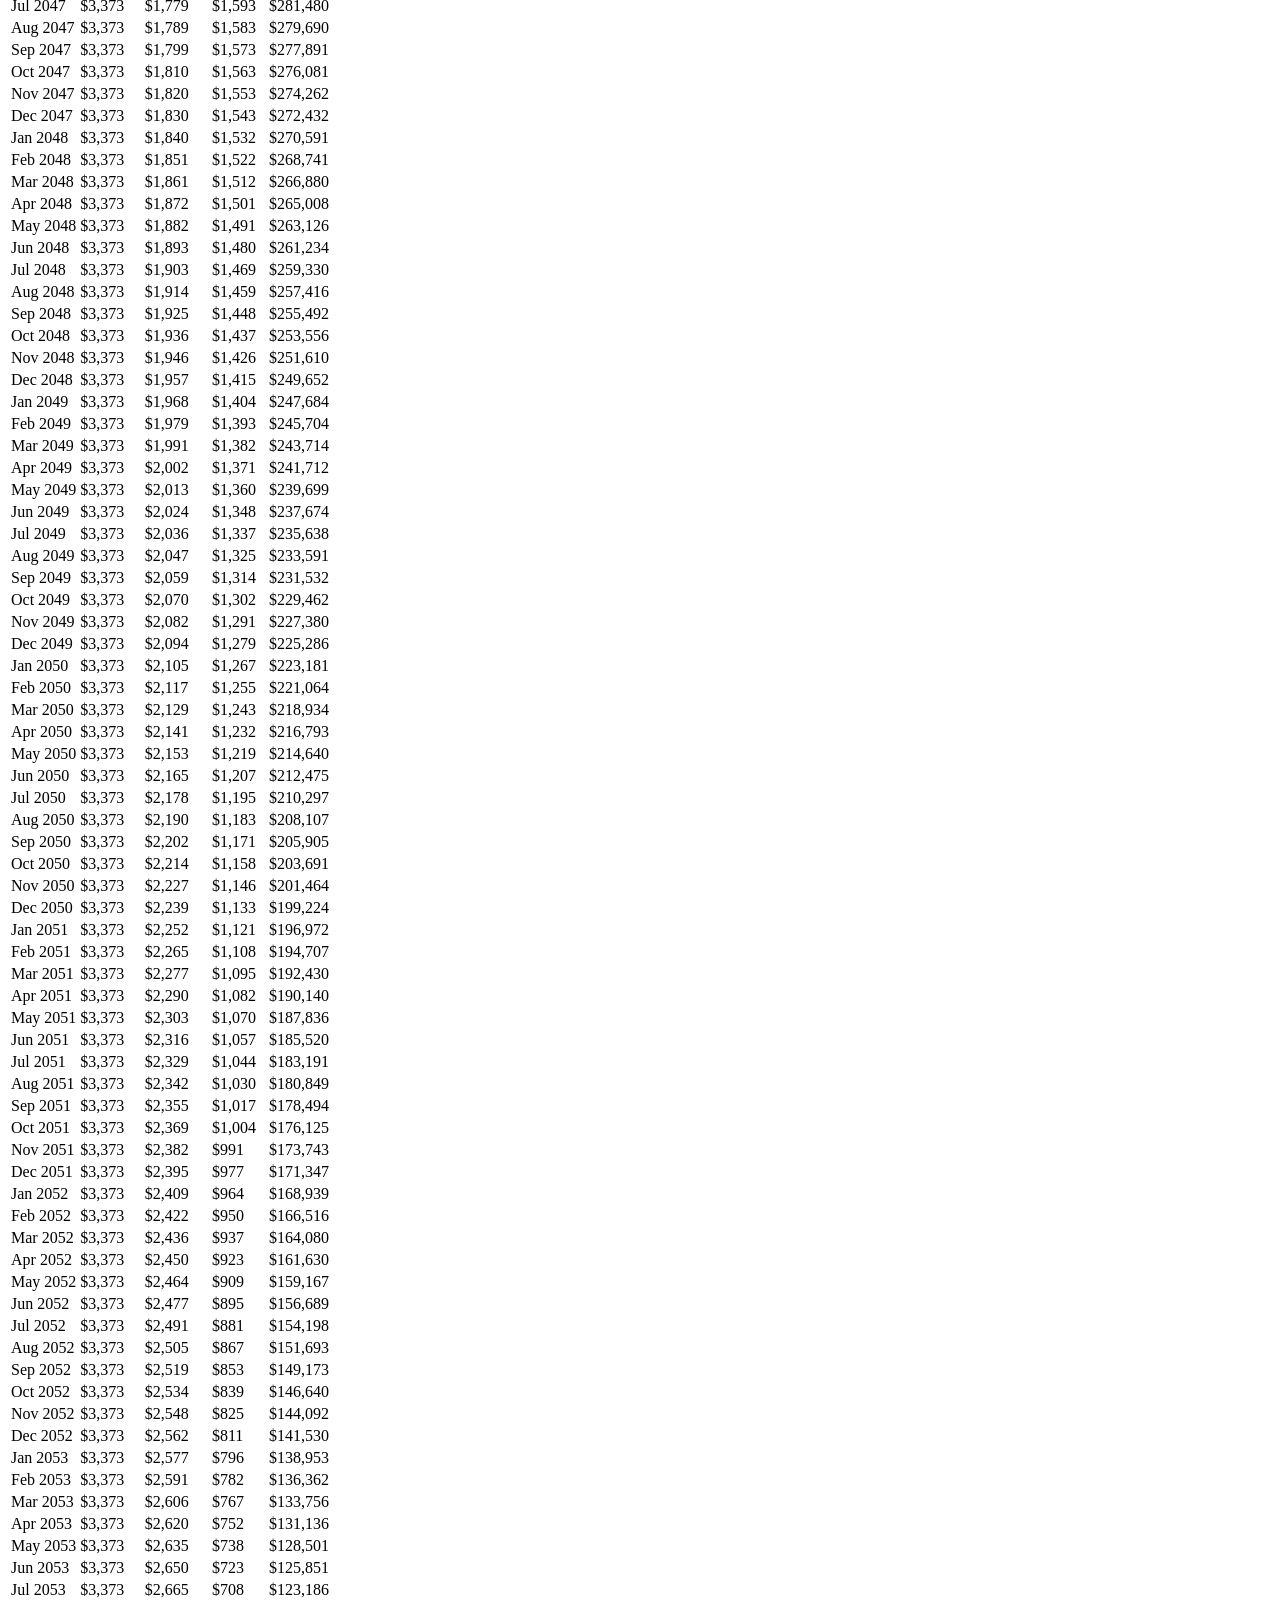
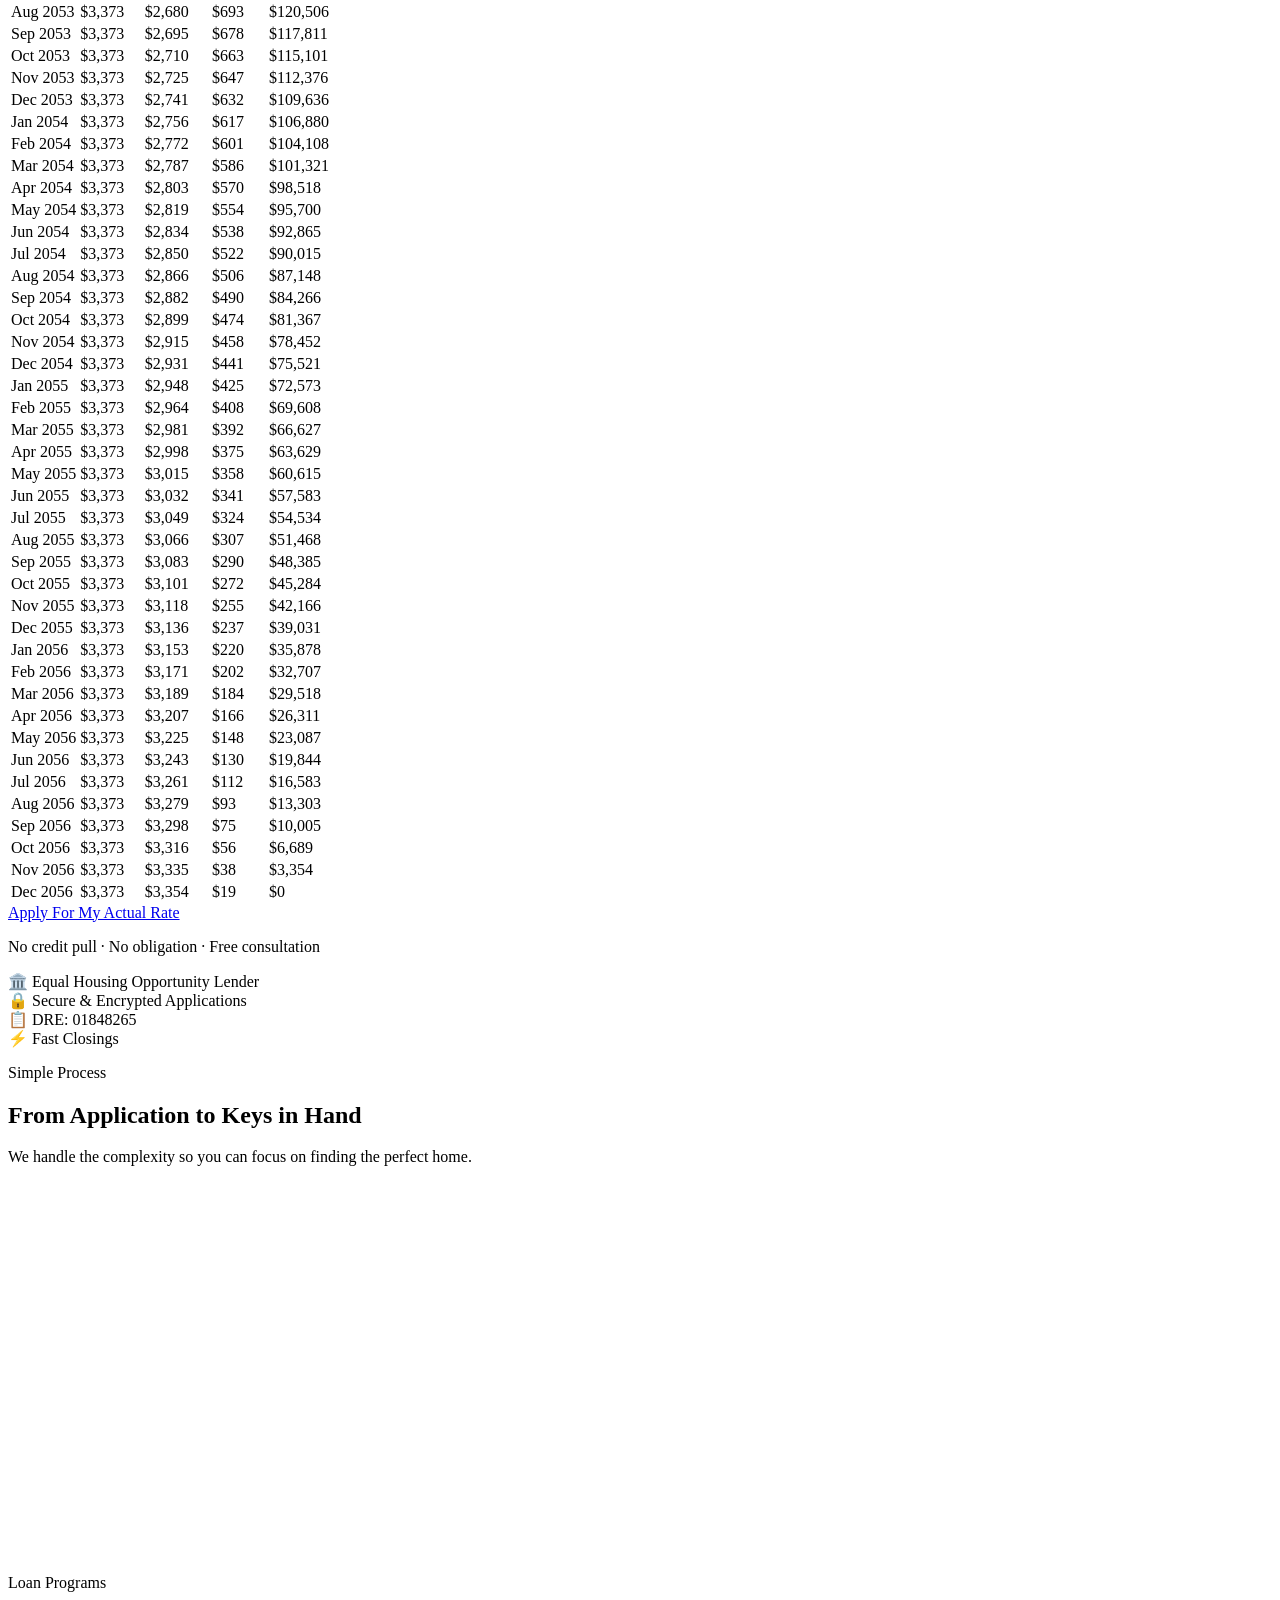
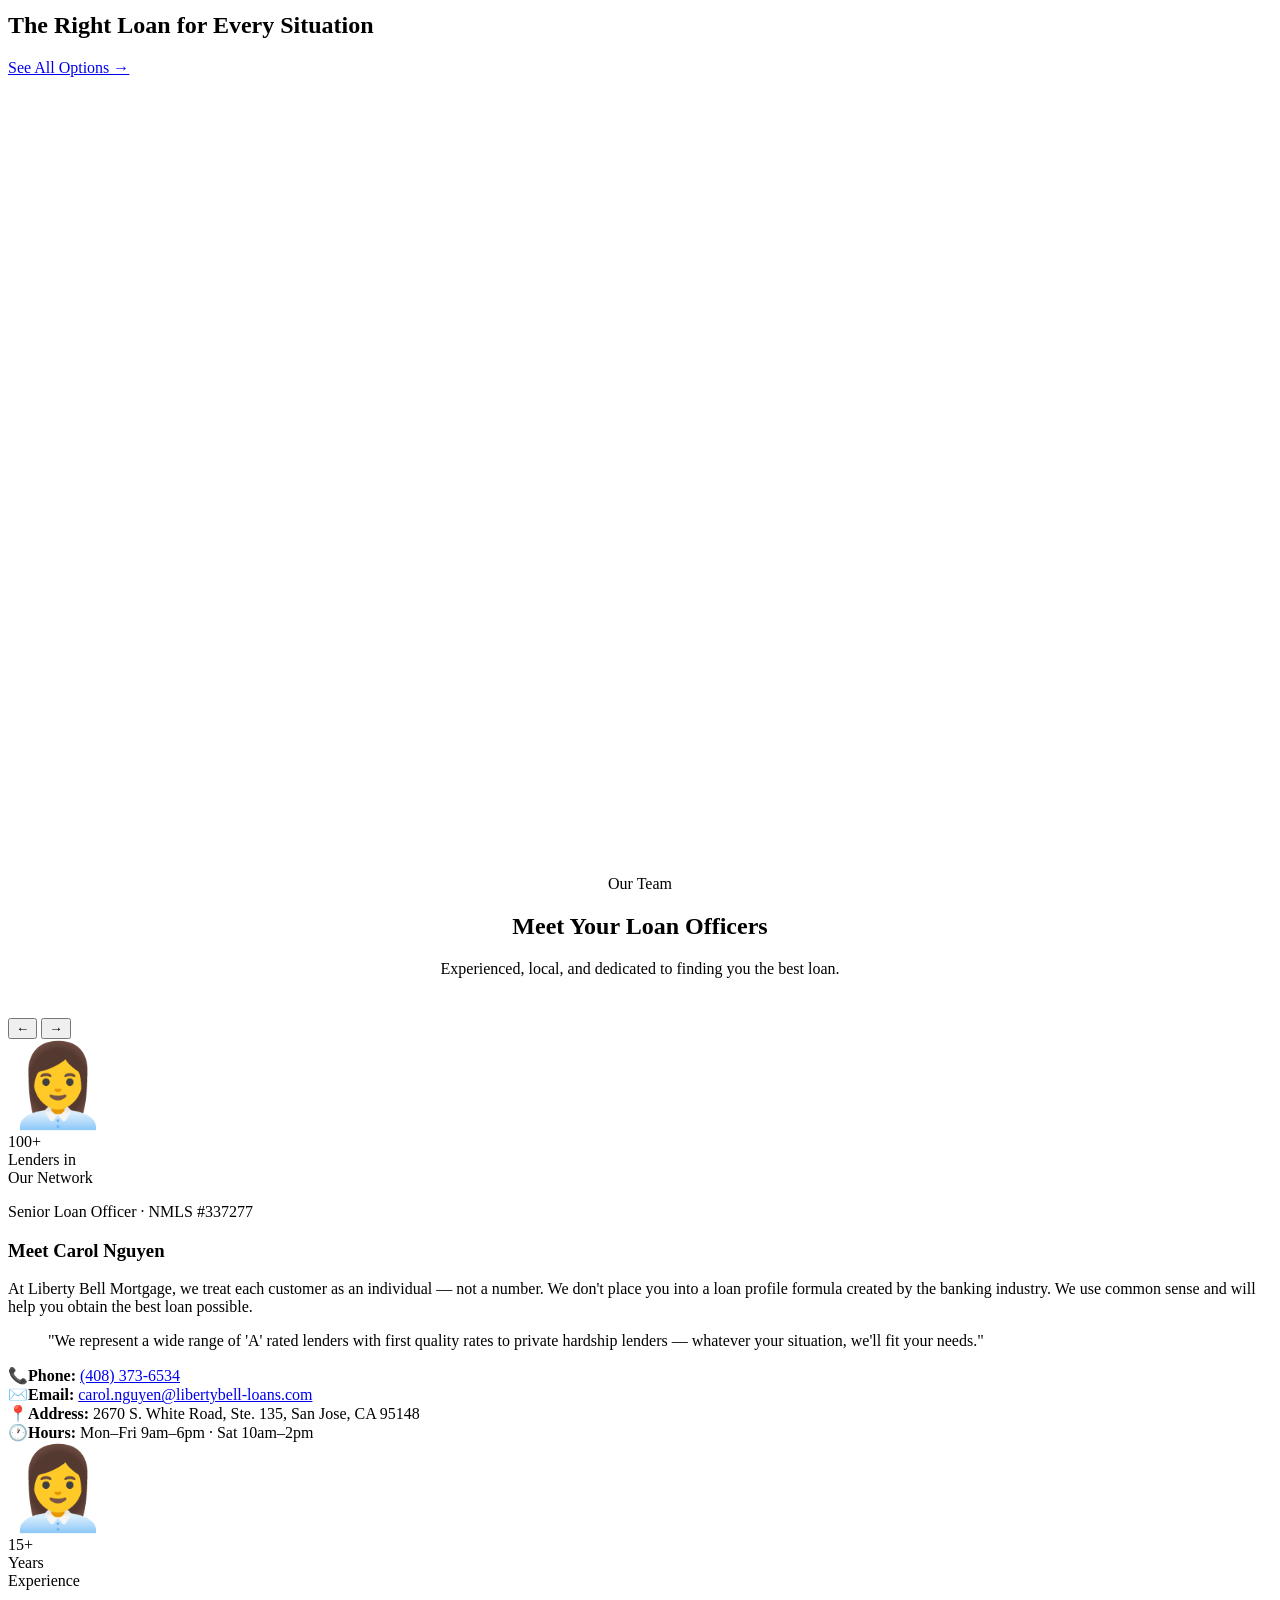
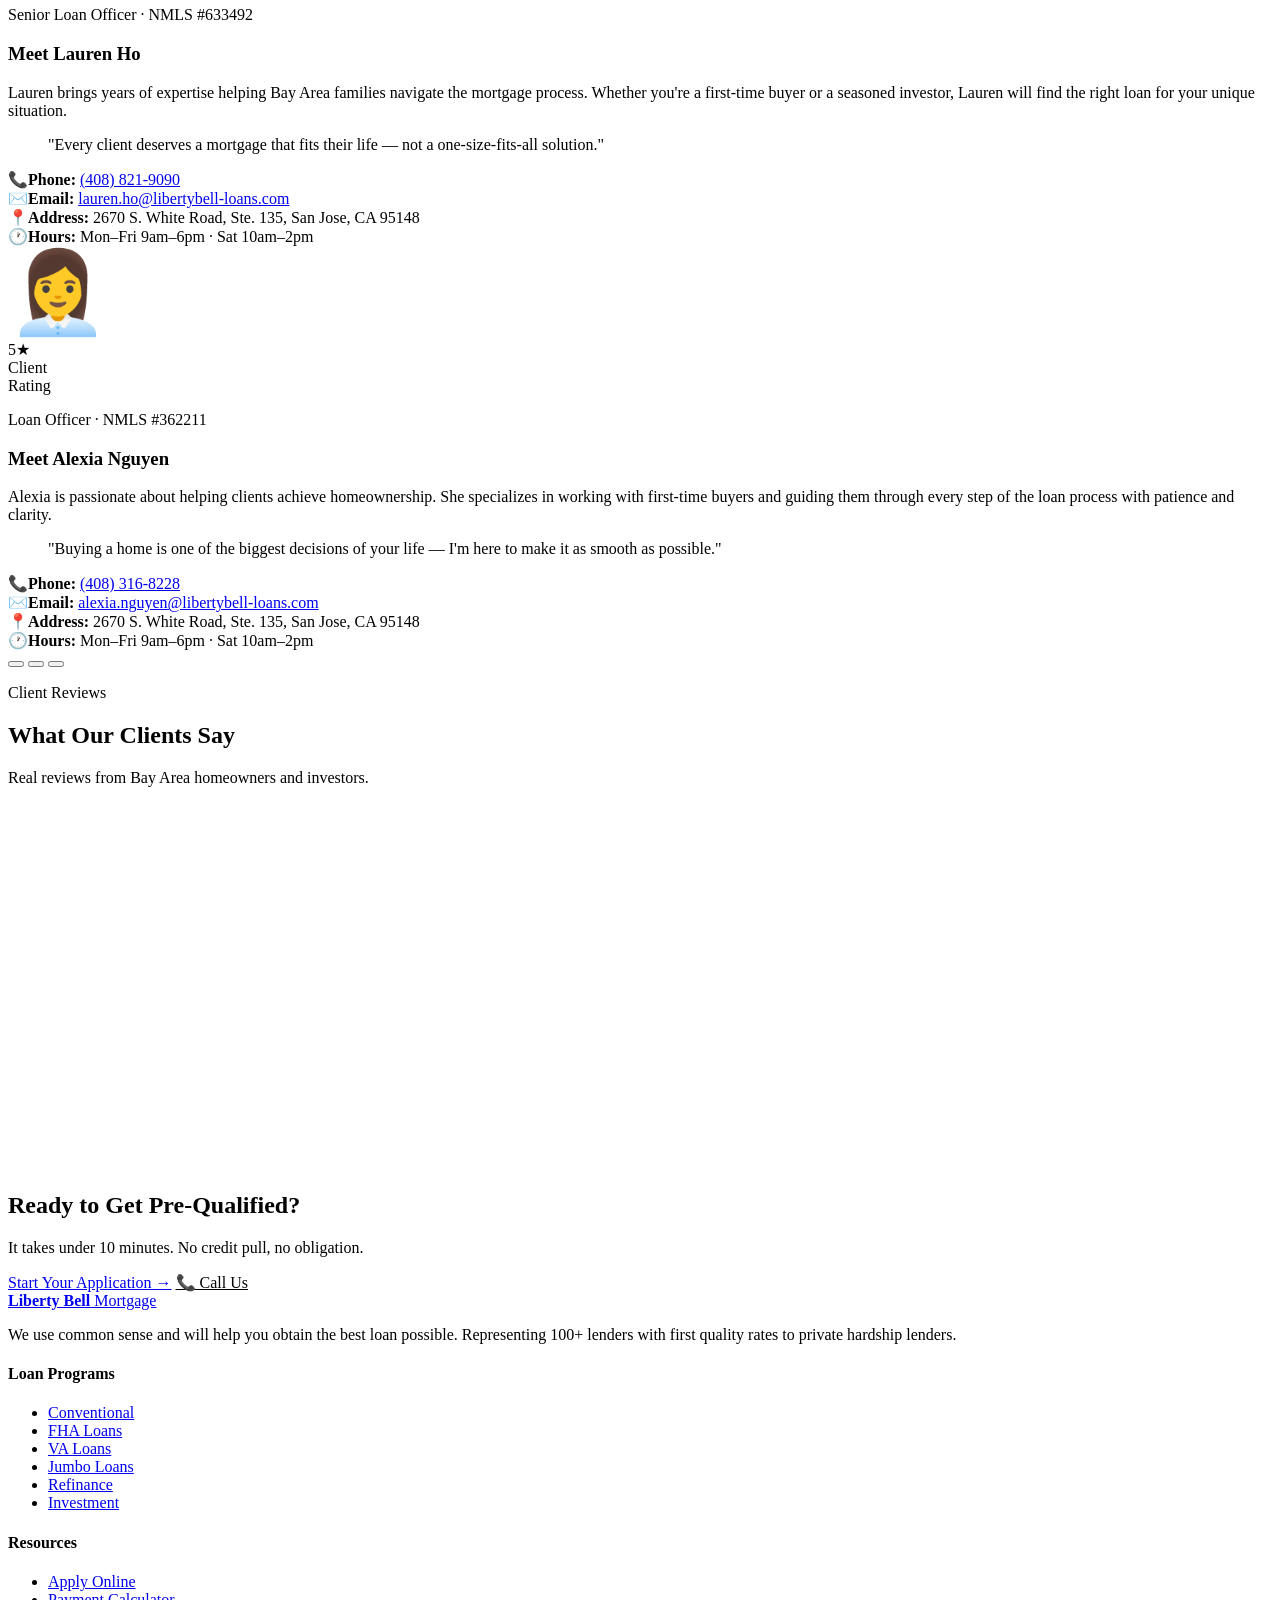
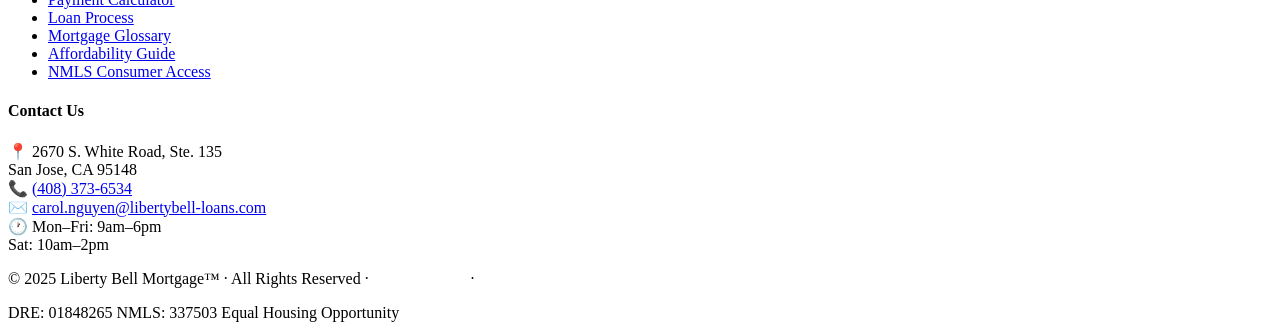
==== commit eb41d7d7: "made language to address whole team instead of just Carol" ====
--- a/index.html
+++ b/index.html
@@ -643,7 +643,7 @@
     </div>
     <div class="cta-actions">
       <a href="apply.html" class="btn btn-outline-dark">Start Your Application →</a>
-      <a href="tel:4083736534" class="btn" style="background:var(--navy);color:var(--white);border-color:var(--navy);">📞 Call Carol</a>
+      <a href="tel:4083736534" class="btn" style="background:var(--navy);color:var(--white);border-color:var(--navy);">📞 Call Us</a>
     </div>
   </div>
 </section>
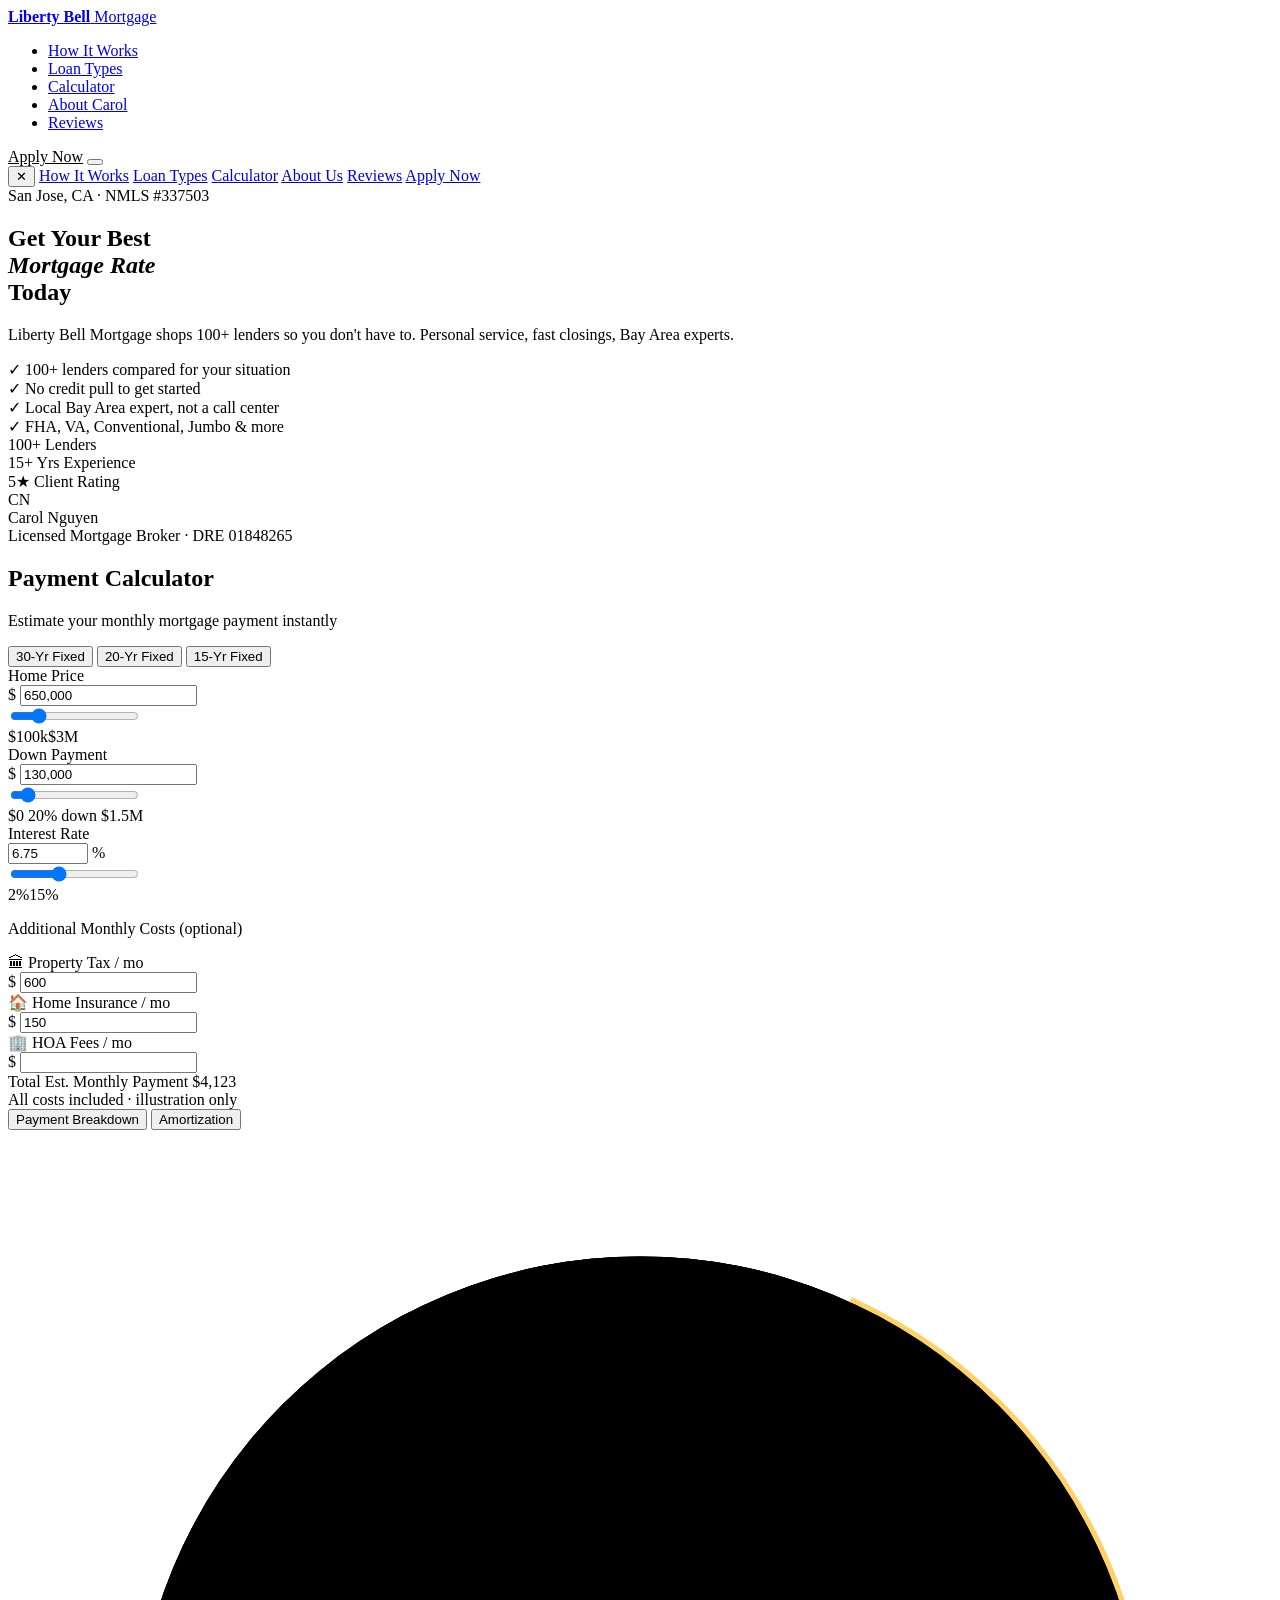
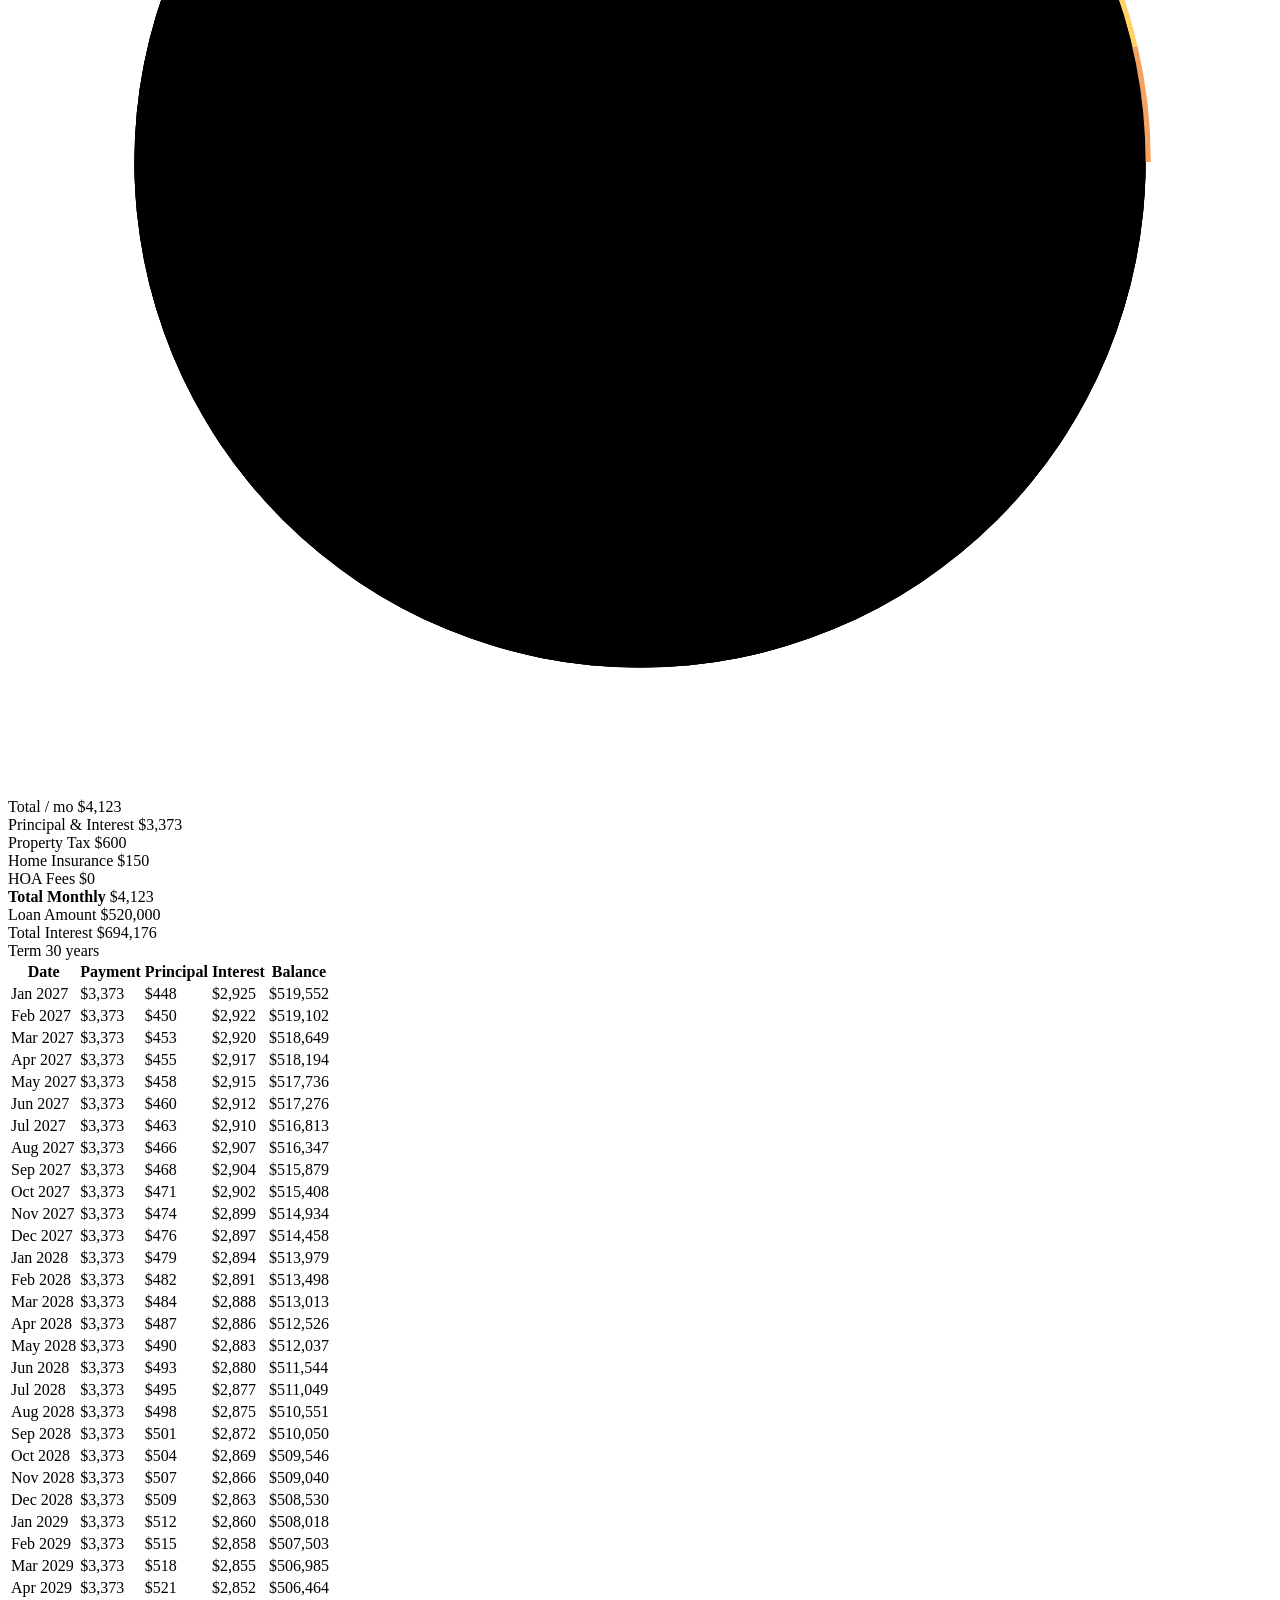
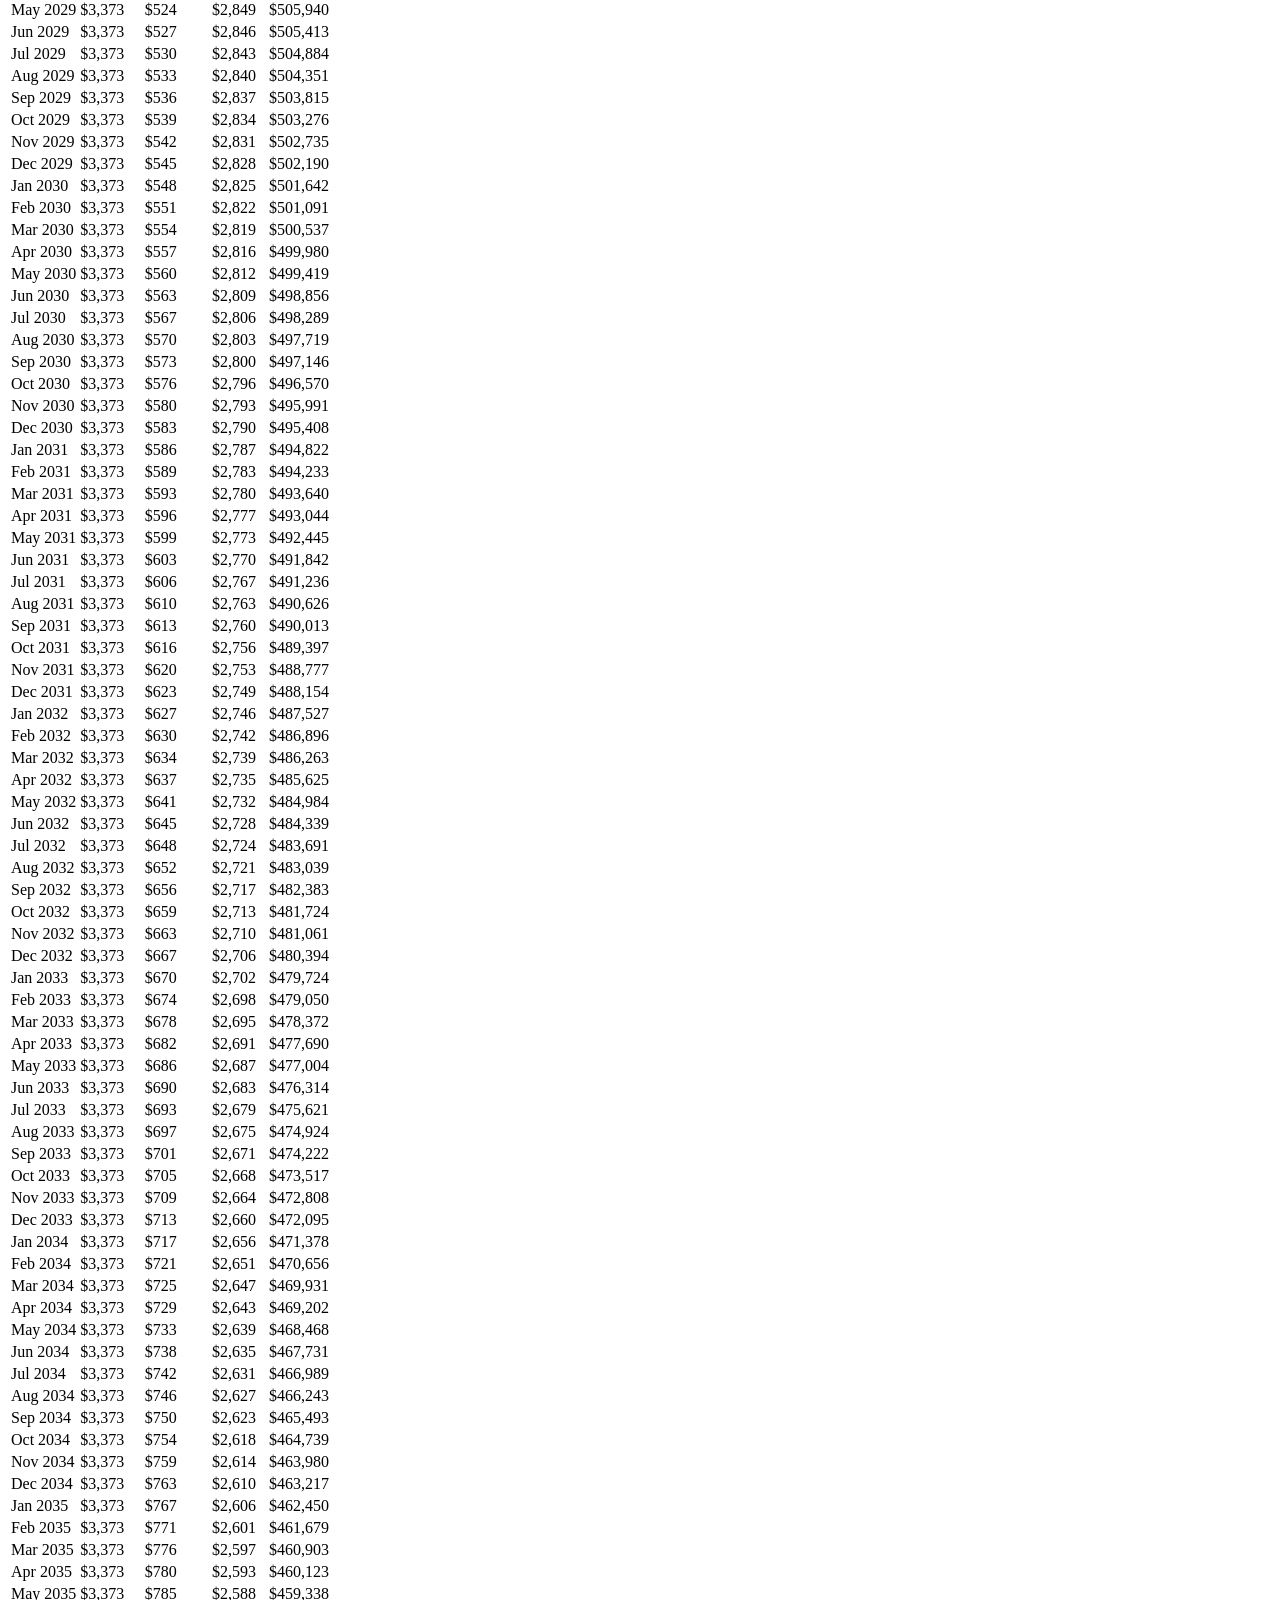
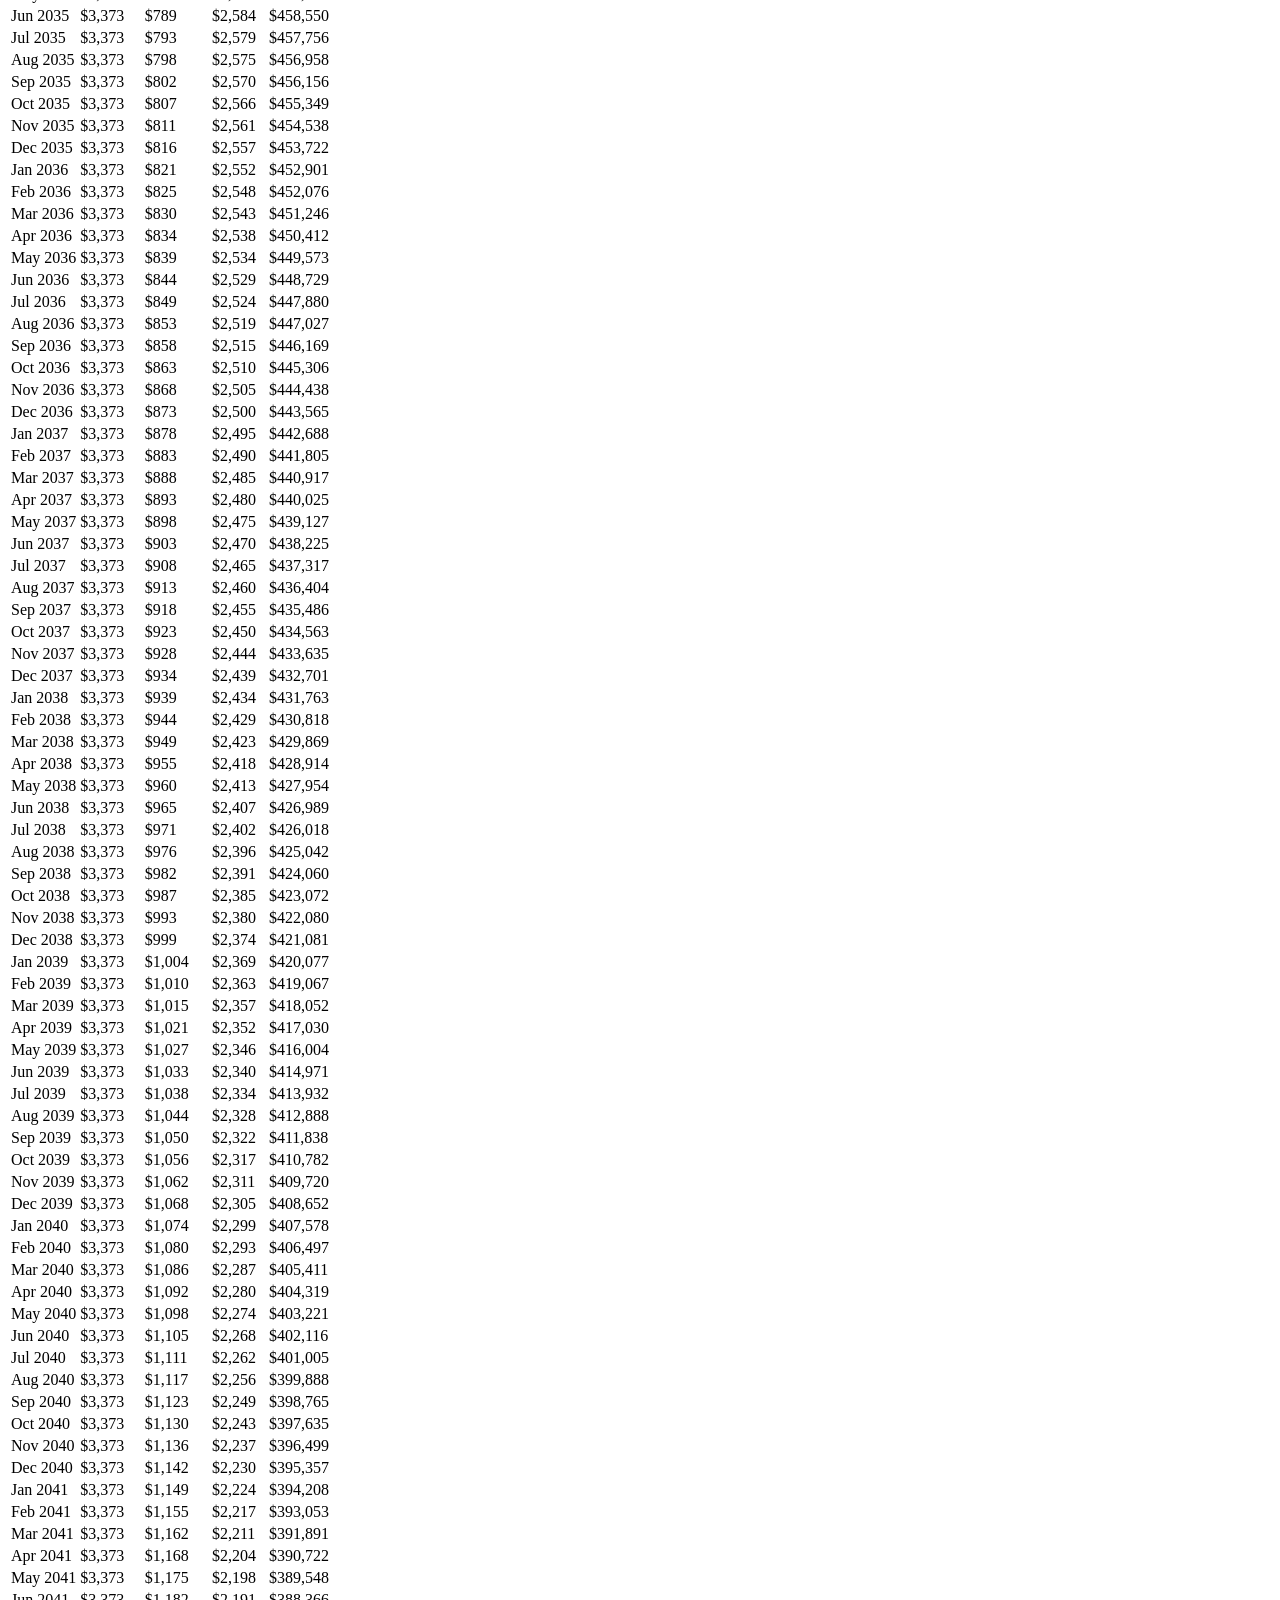
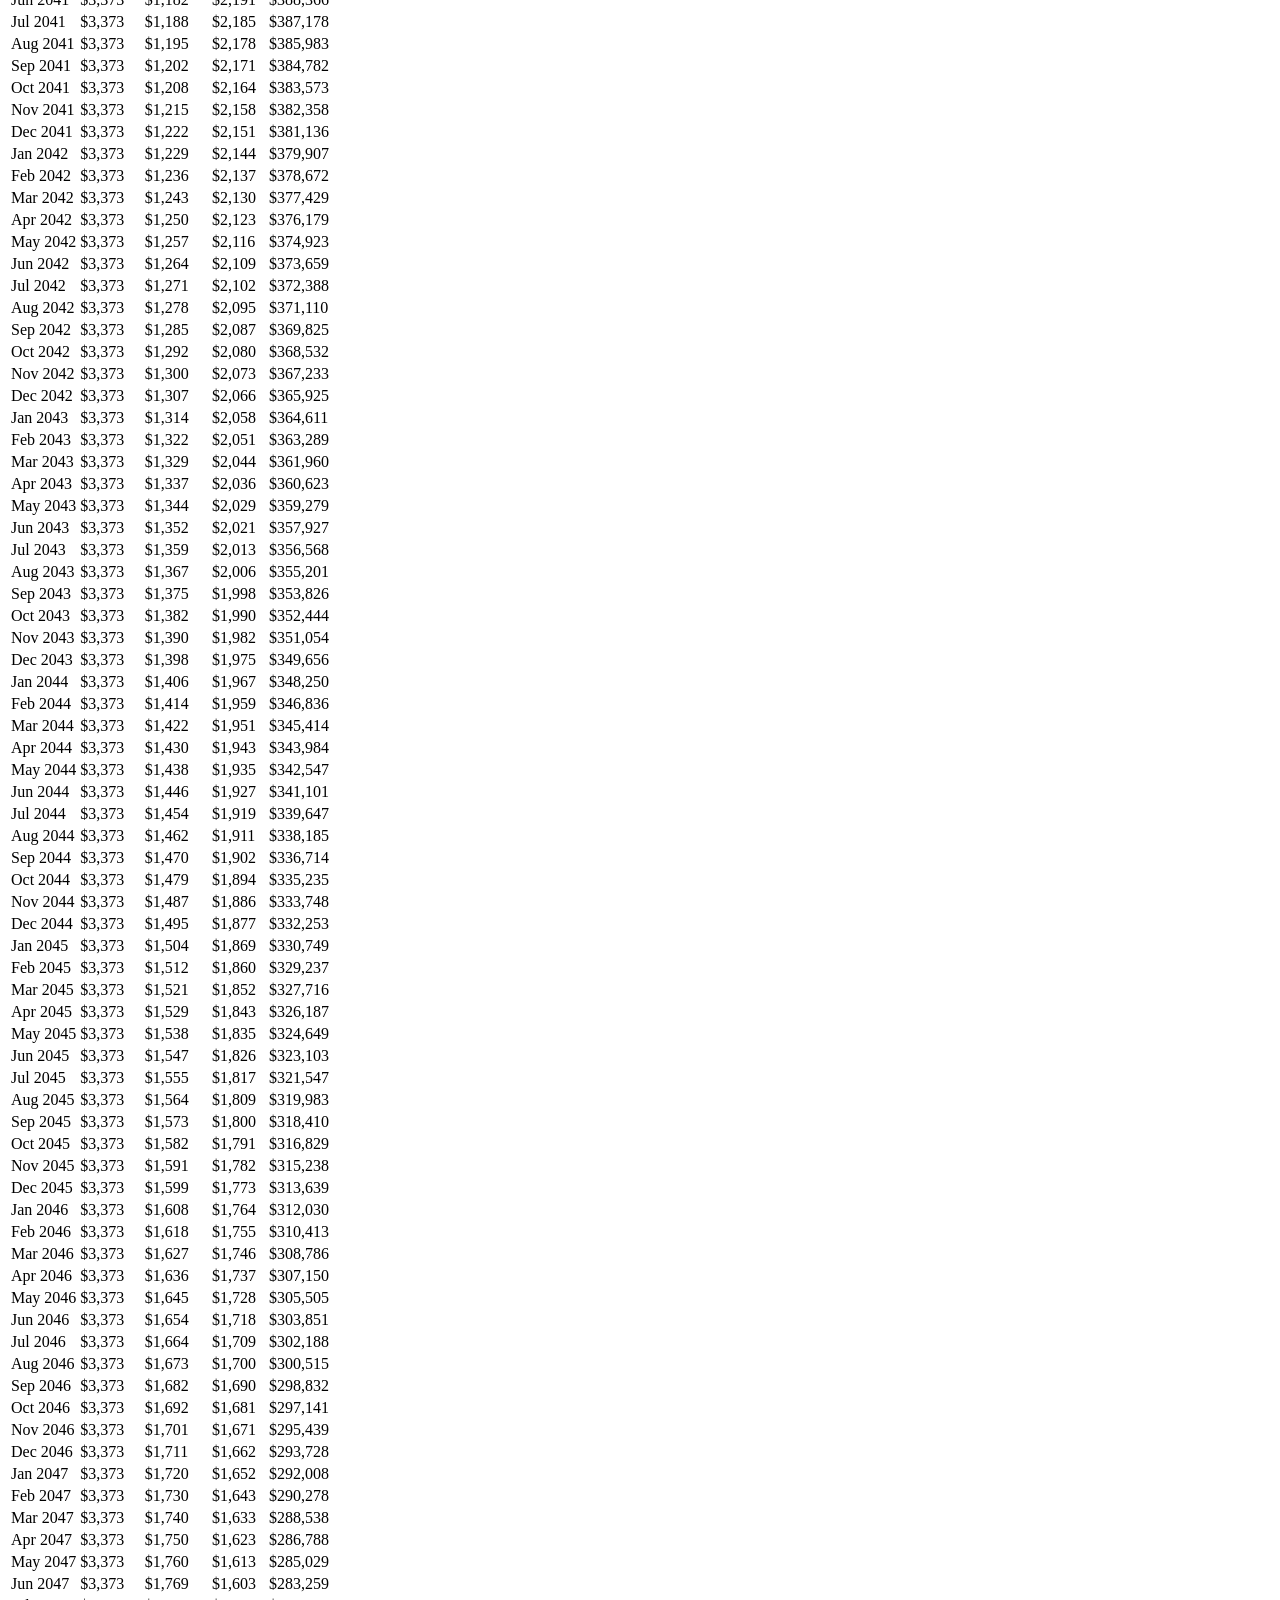
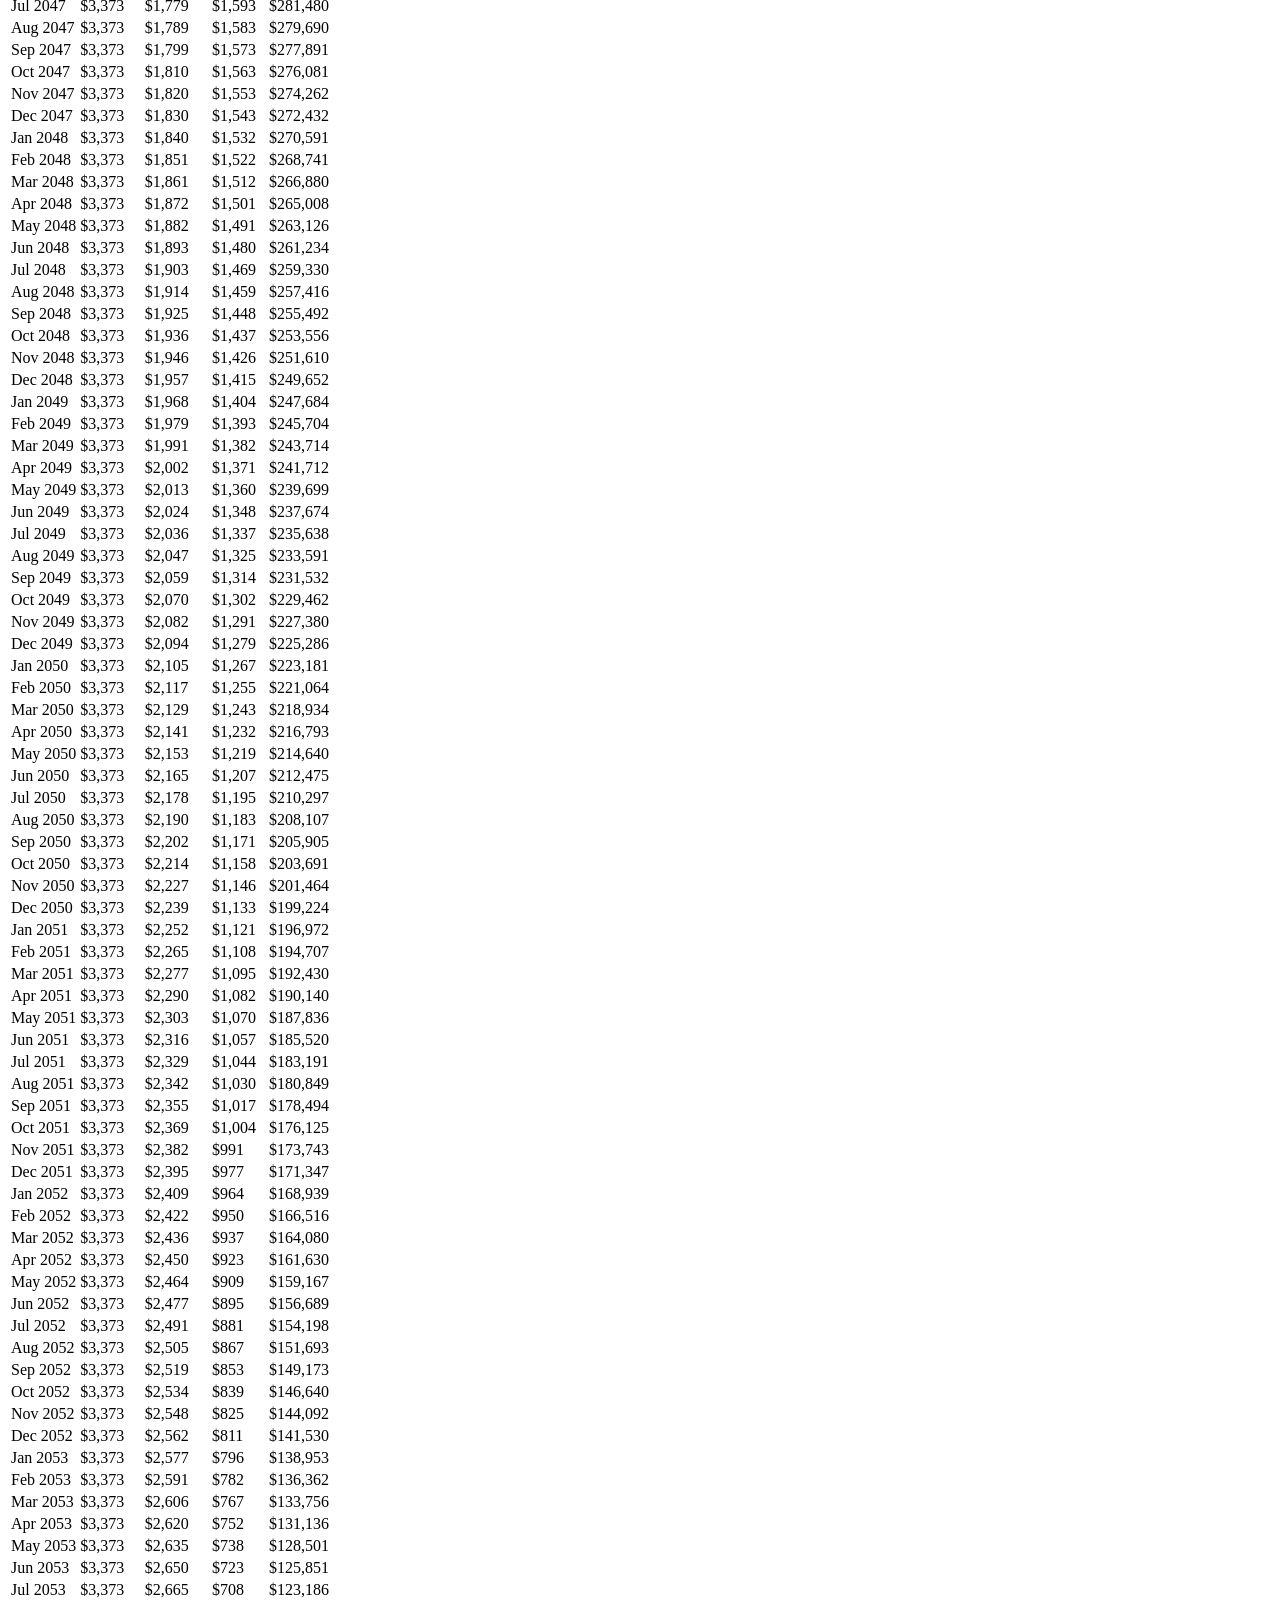
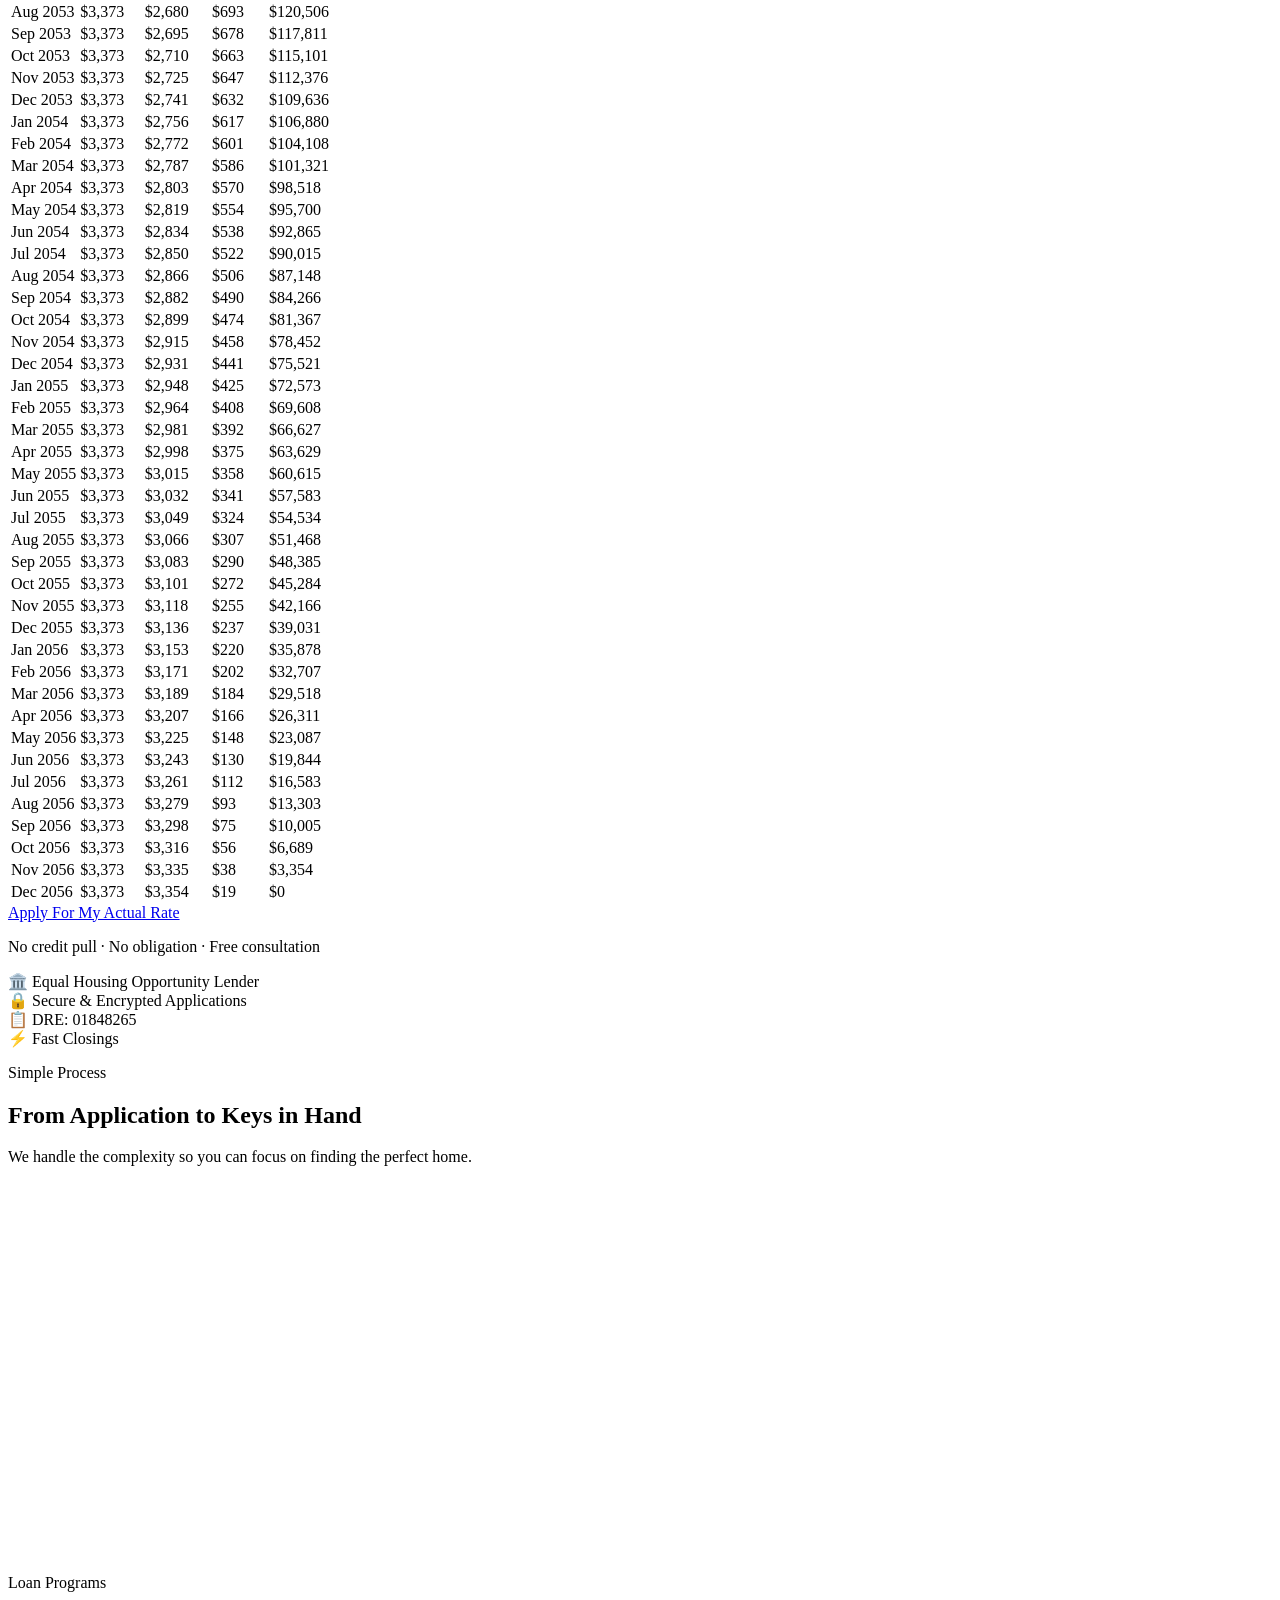
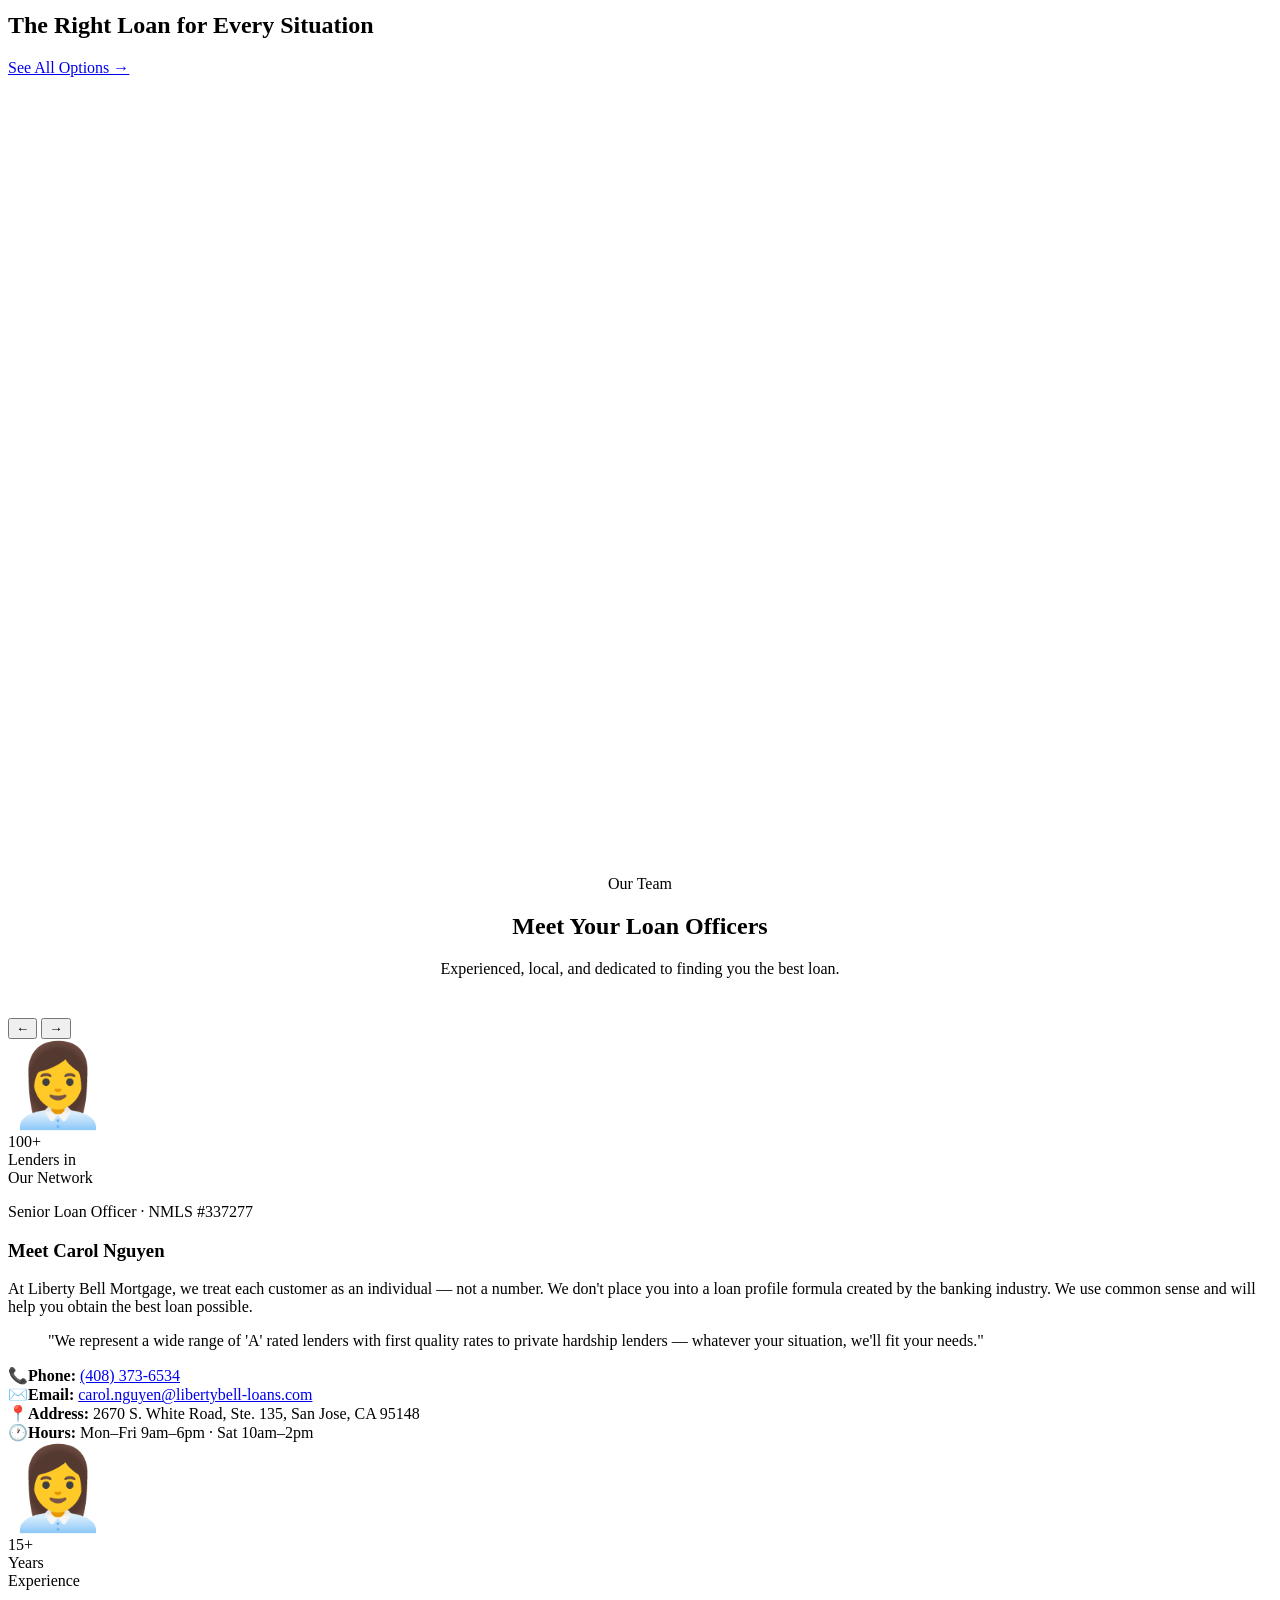
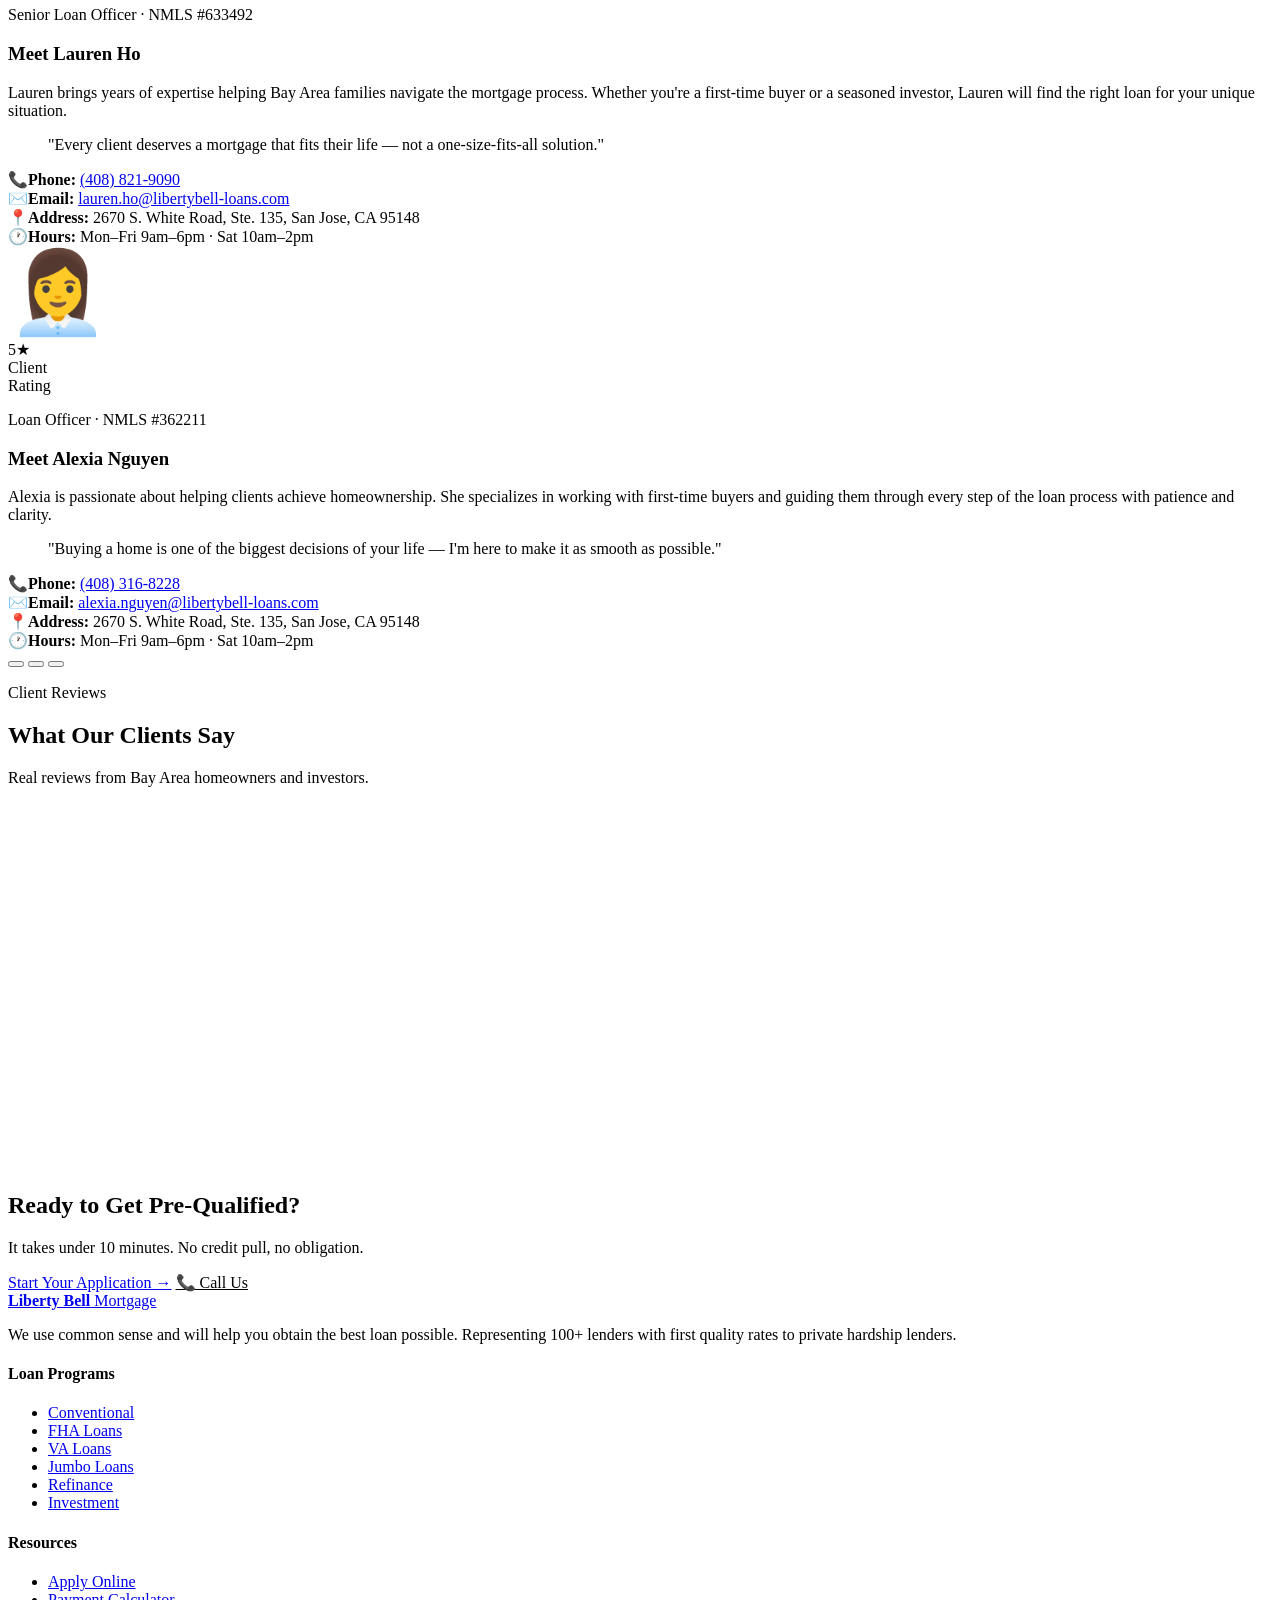
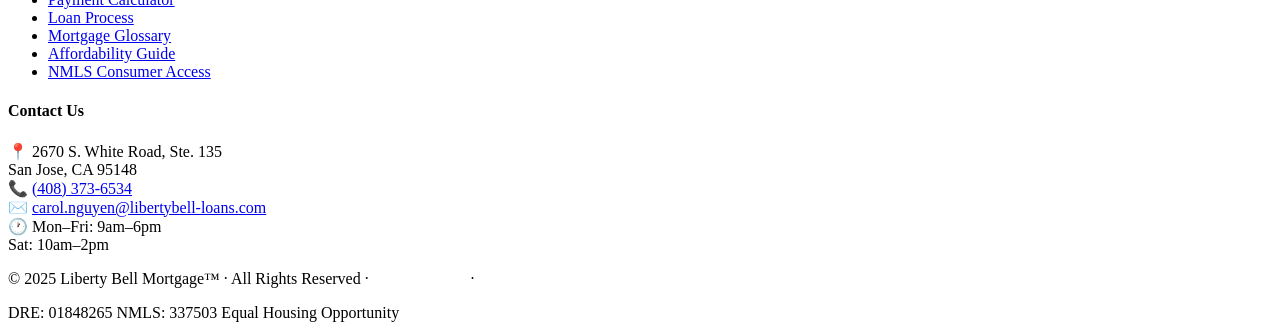
==== commit c07c80ea: "about carol to about us" ====
--- a/index.html
+++ b/index.html
@@ -53,7 +53,7 @@
     <a href="#how-it-works">How It Works</a>
     <a href="#loan-types">Loan Types</a>
     <a href="#hero-calc">Calculator</a>
-    <a href="#about">About Carol</a>
+    <a href="#about">About Us</a>
     <a href="#reviews">Reviews</a>
     <a href="apply.html" class="btn btn-primary">Apply Now</a>
   </div>
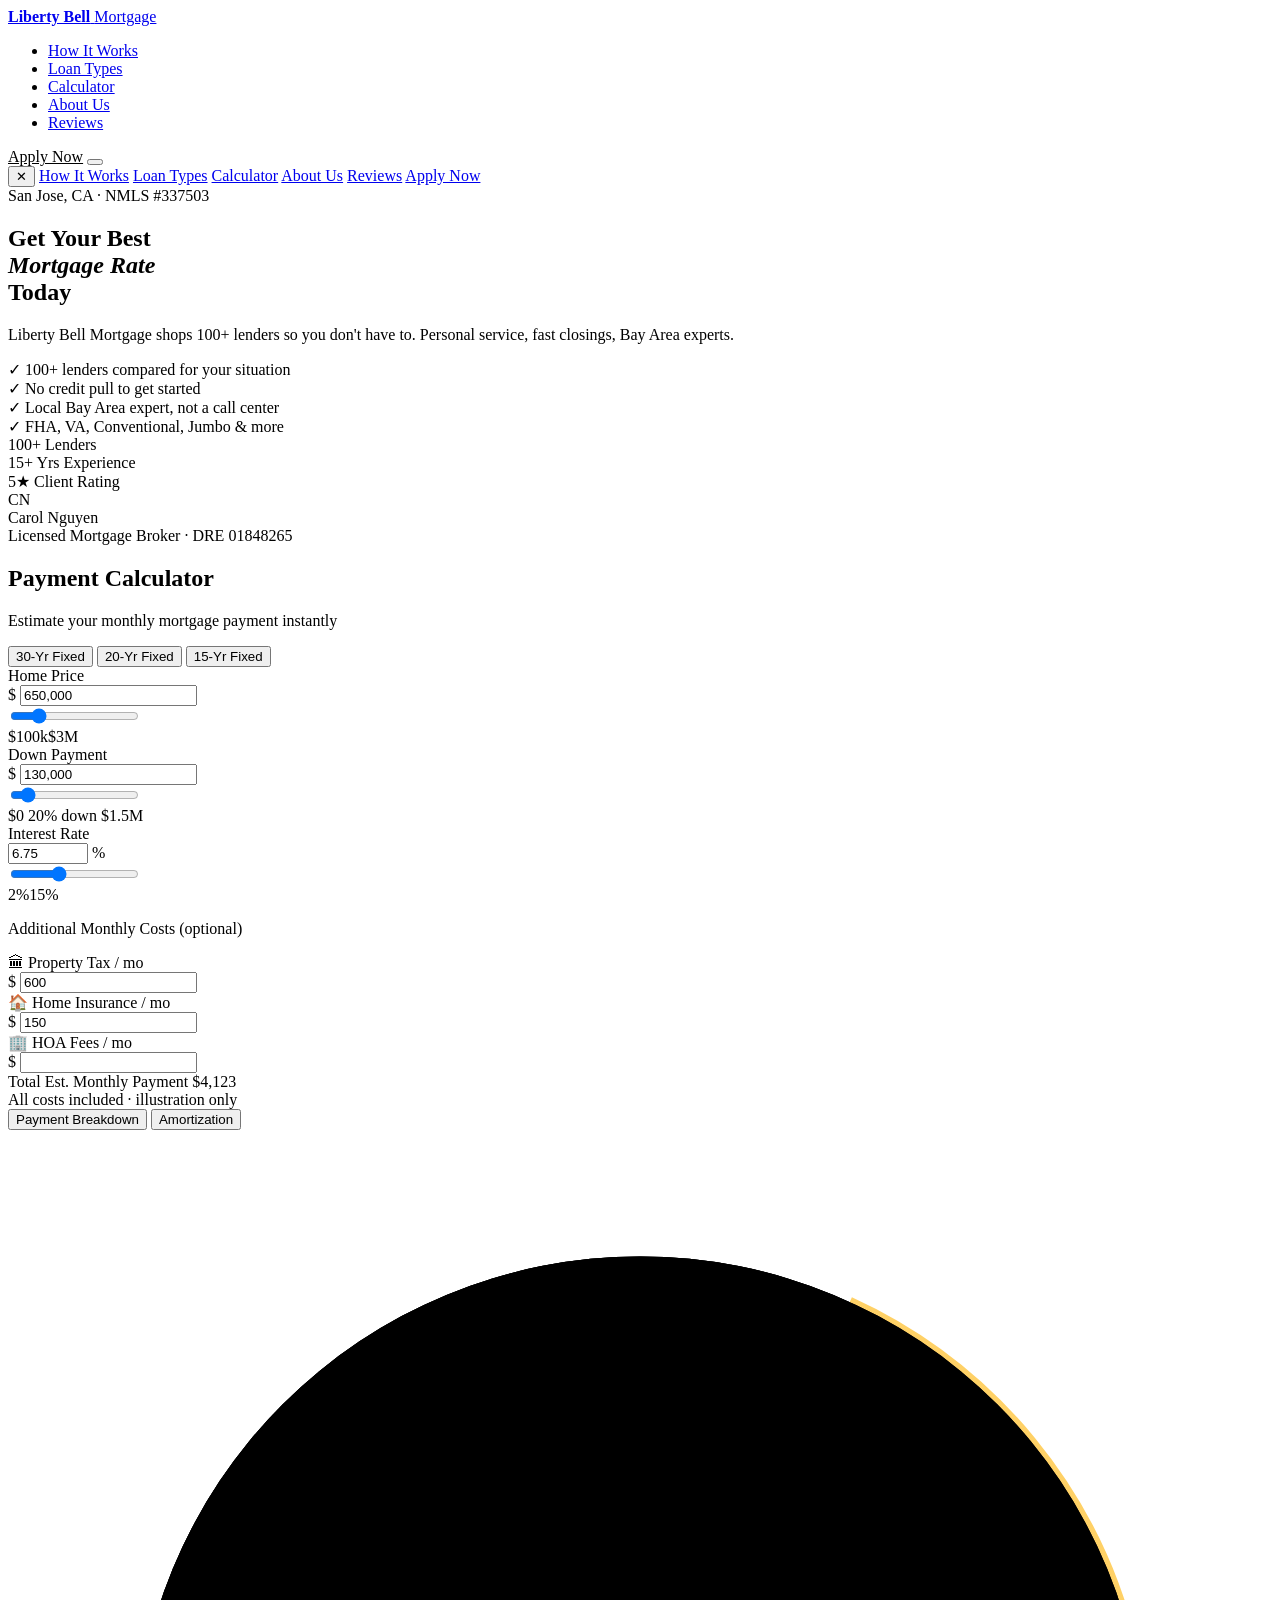
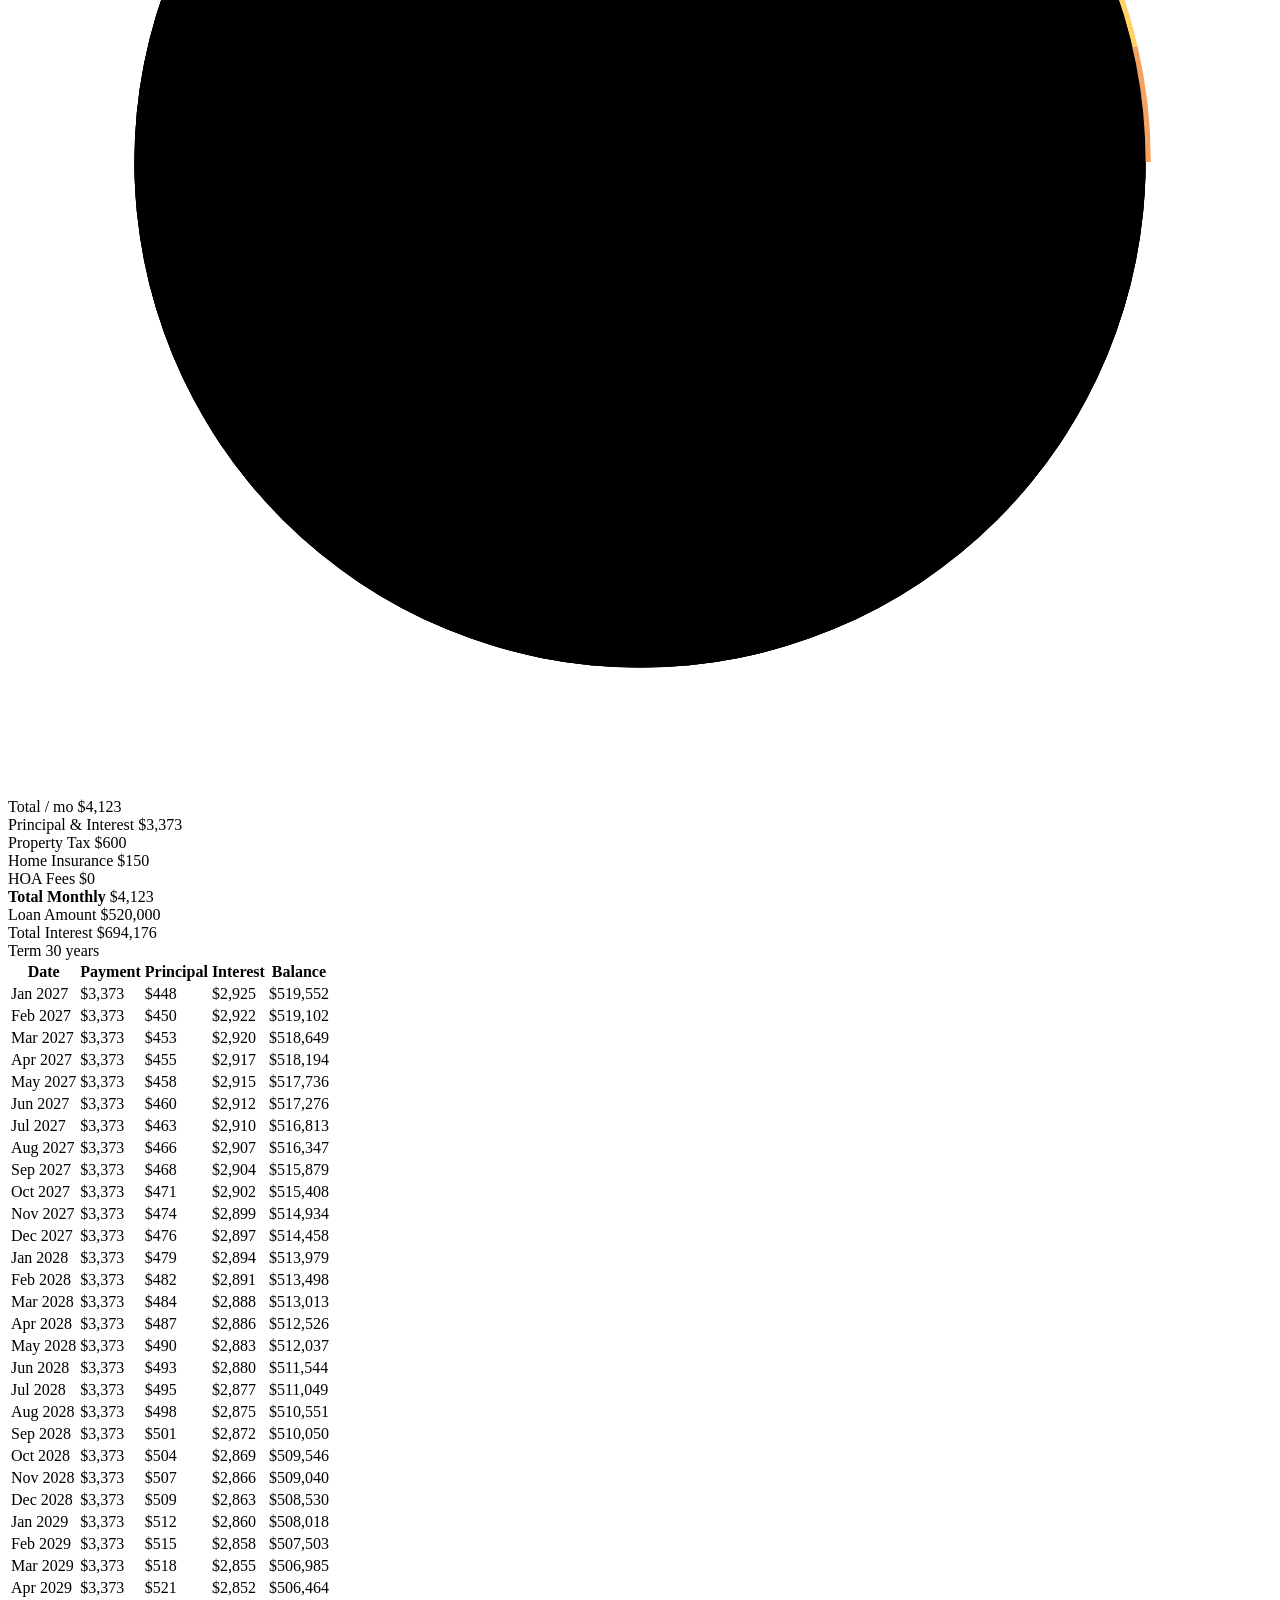
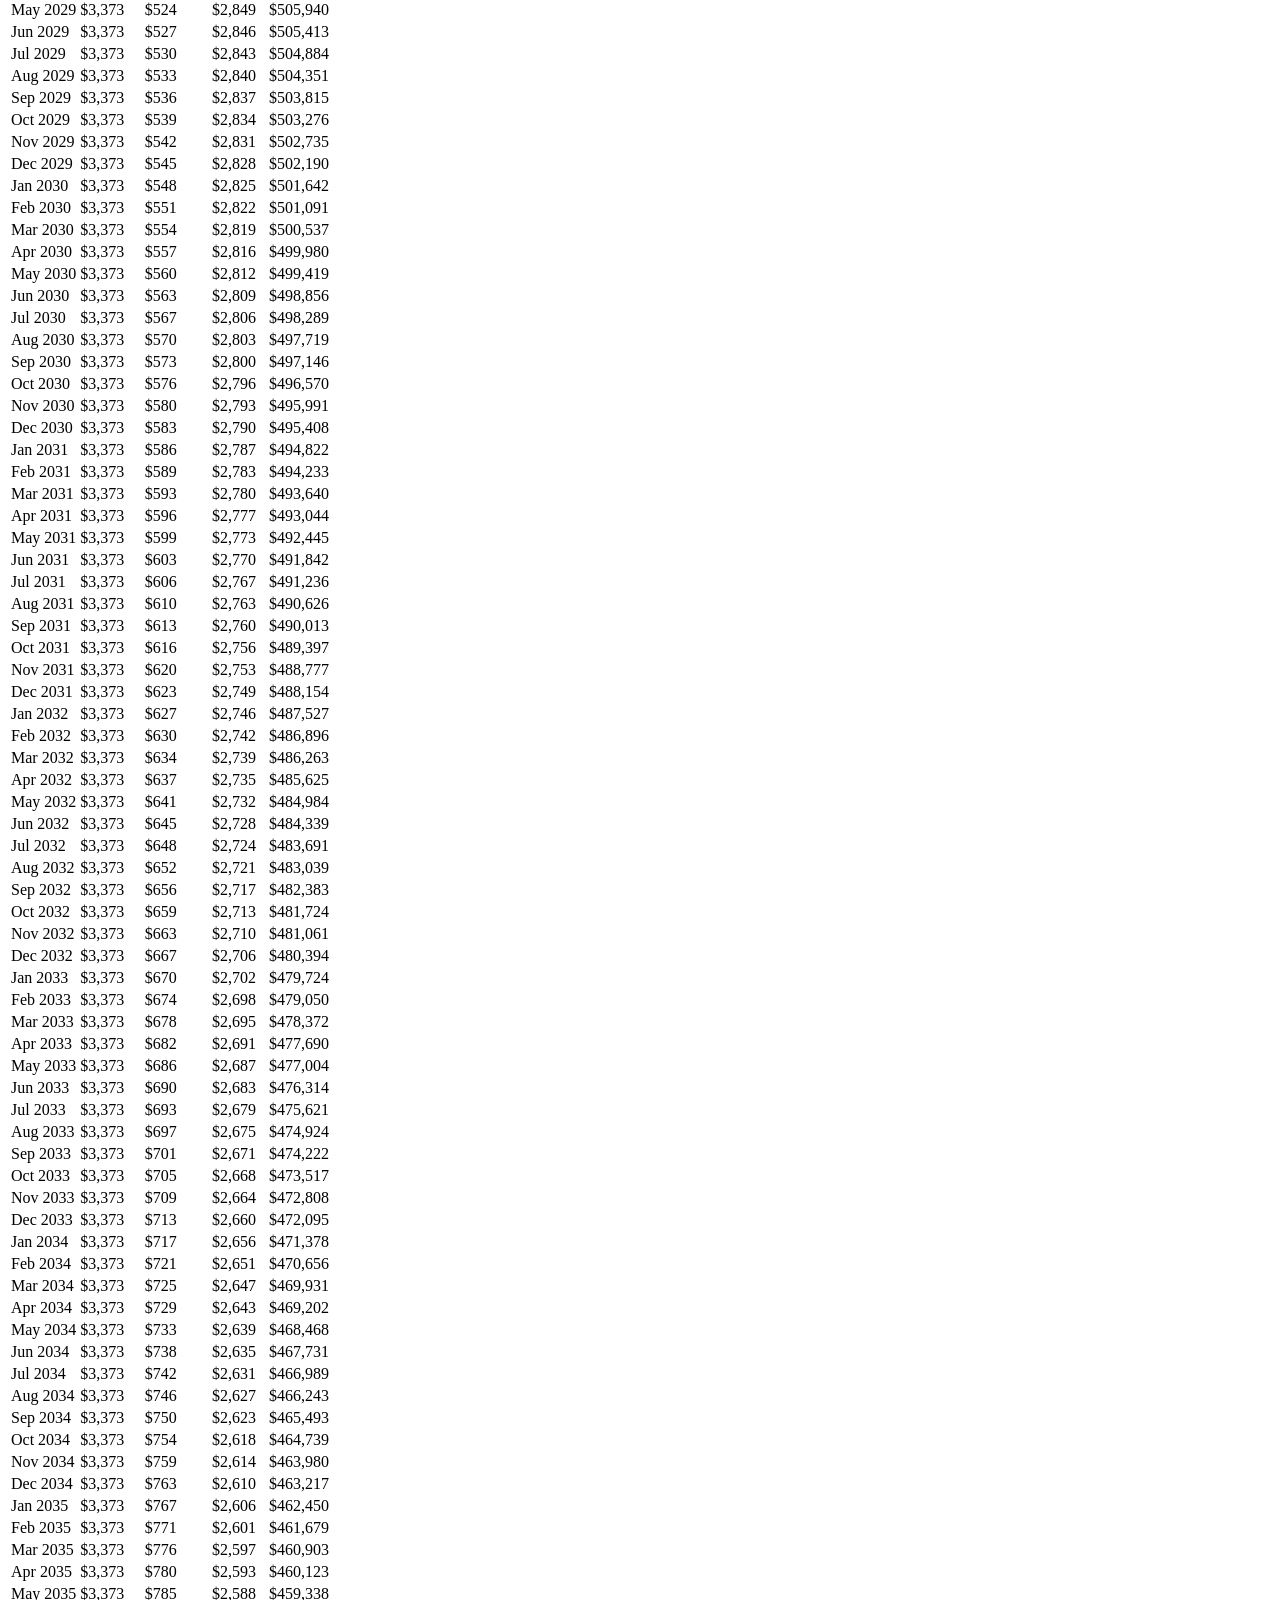
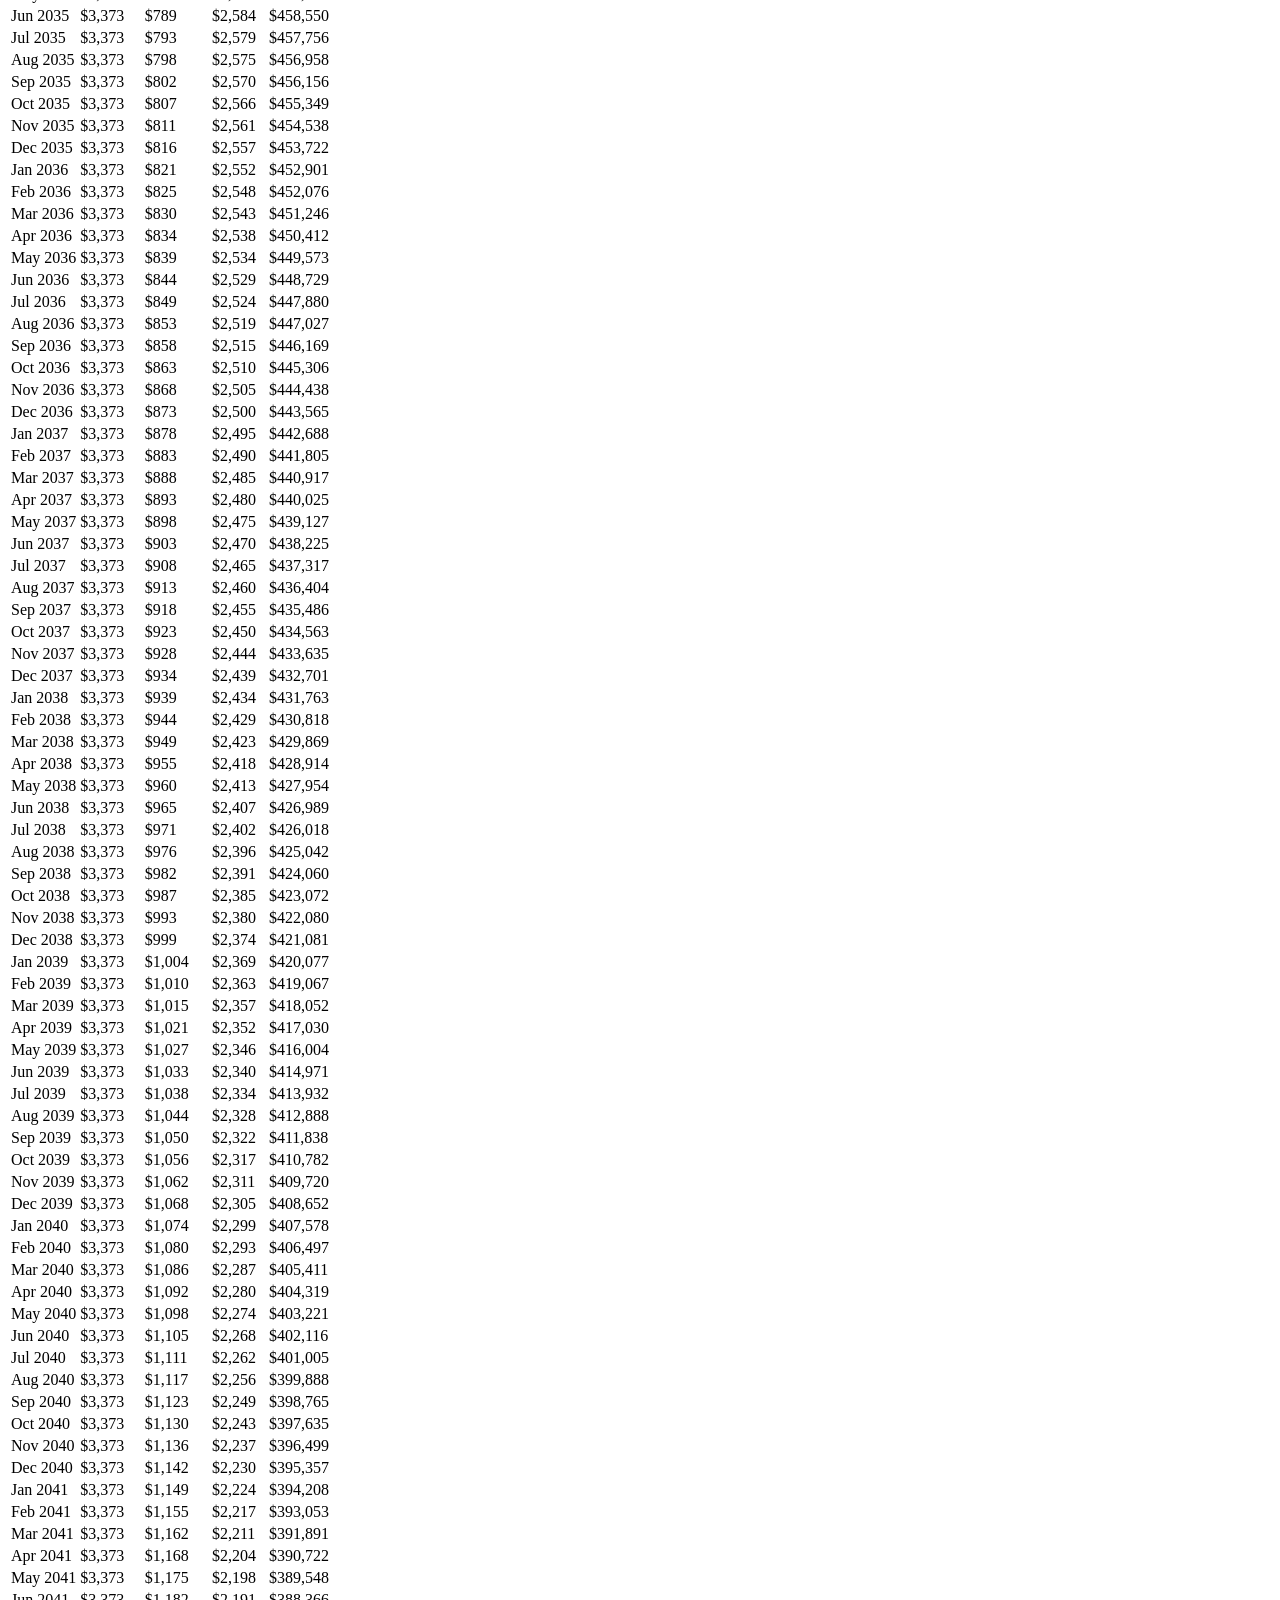
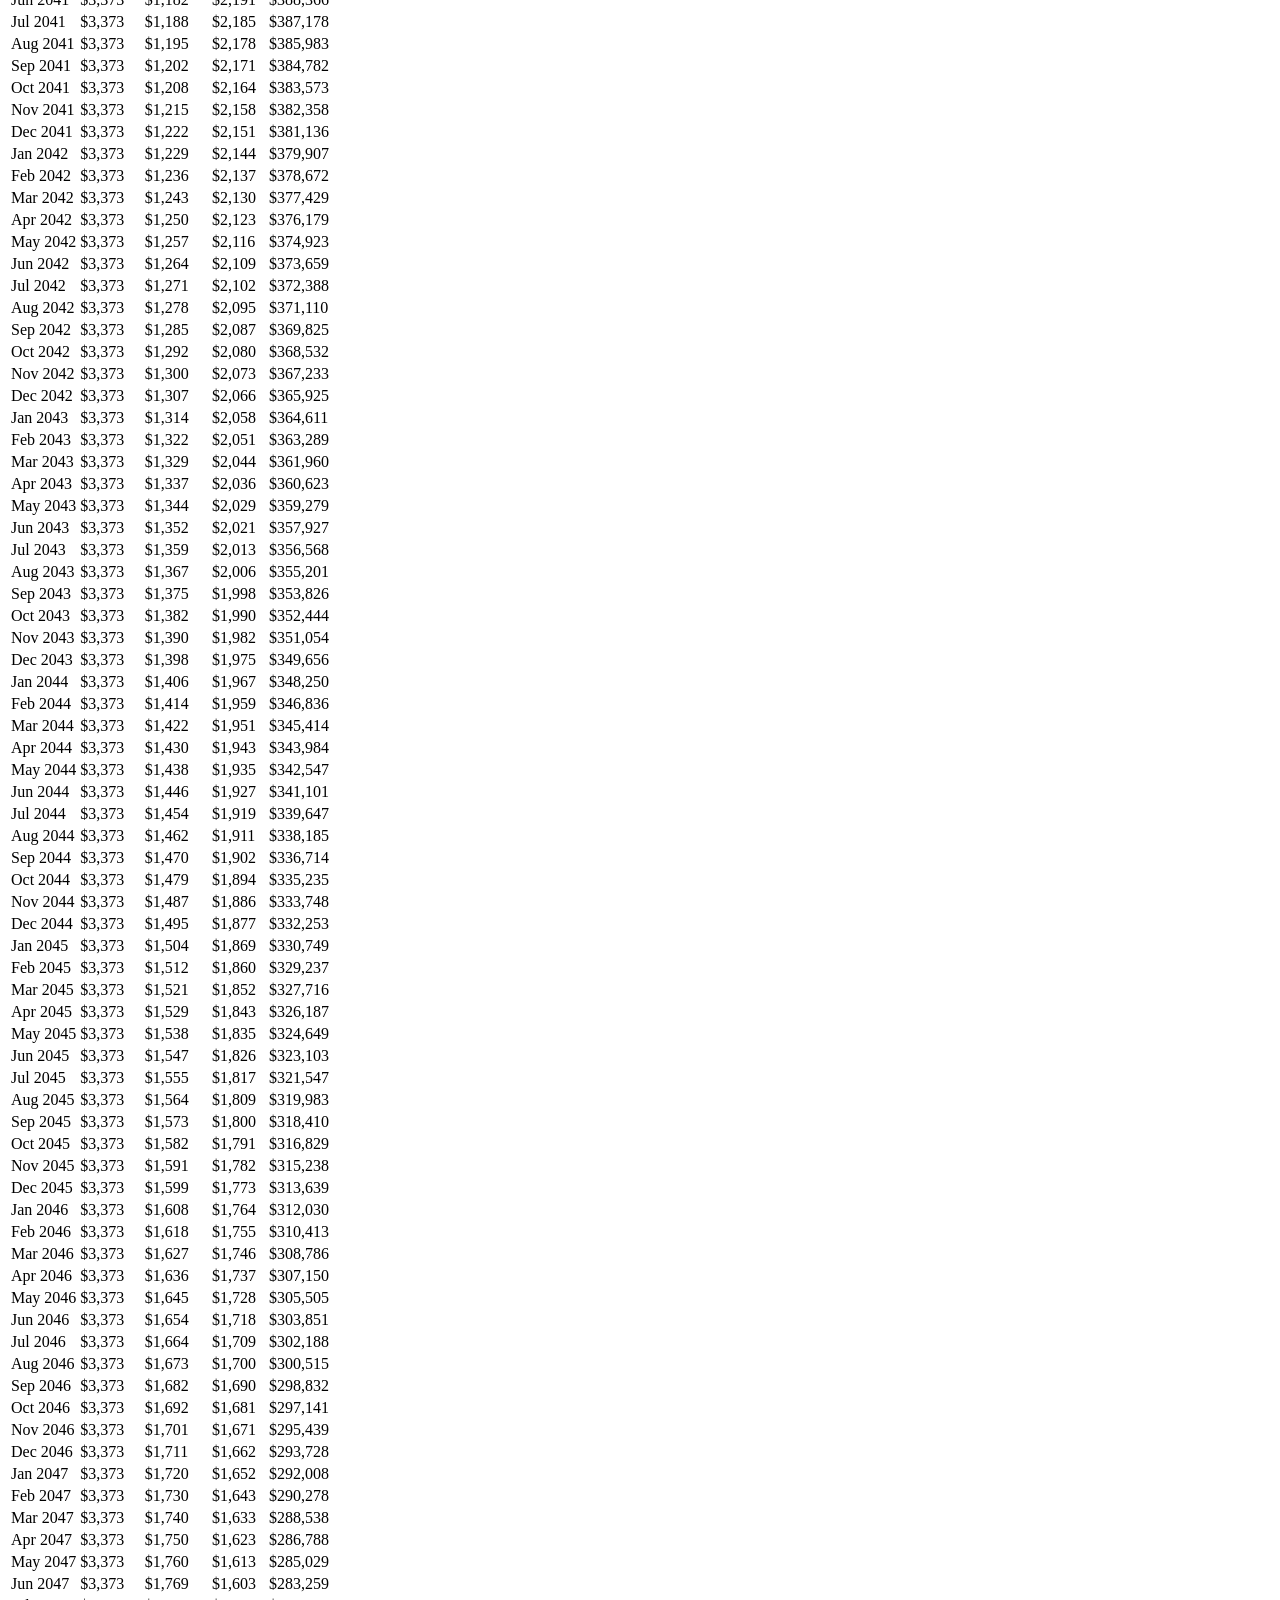
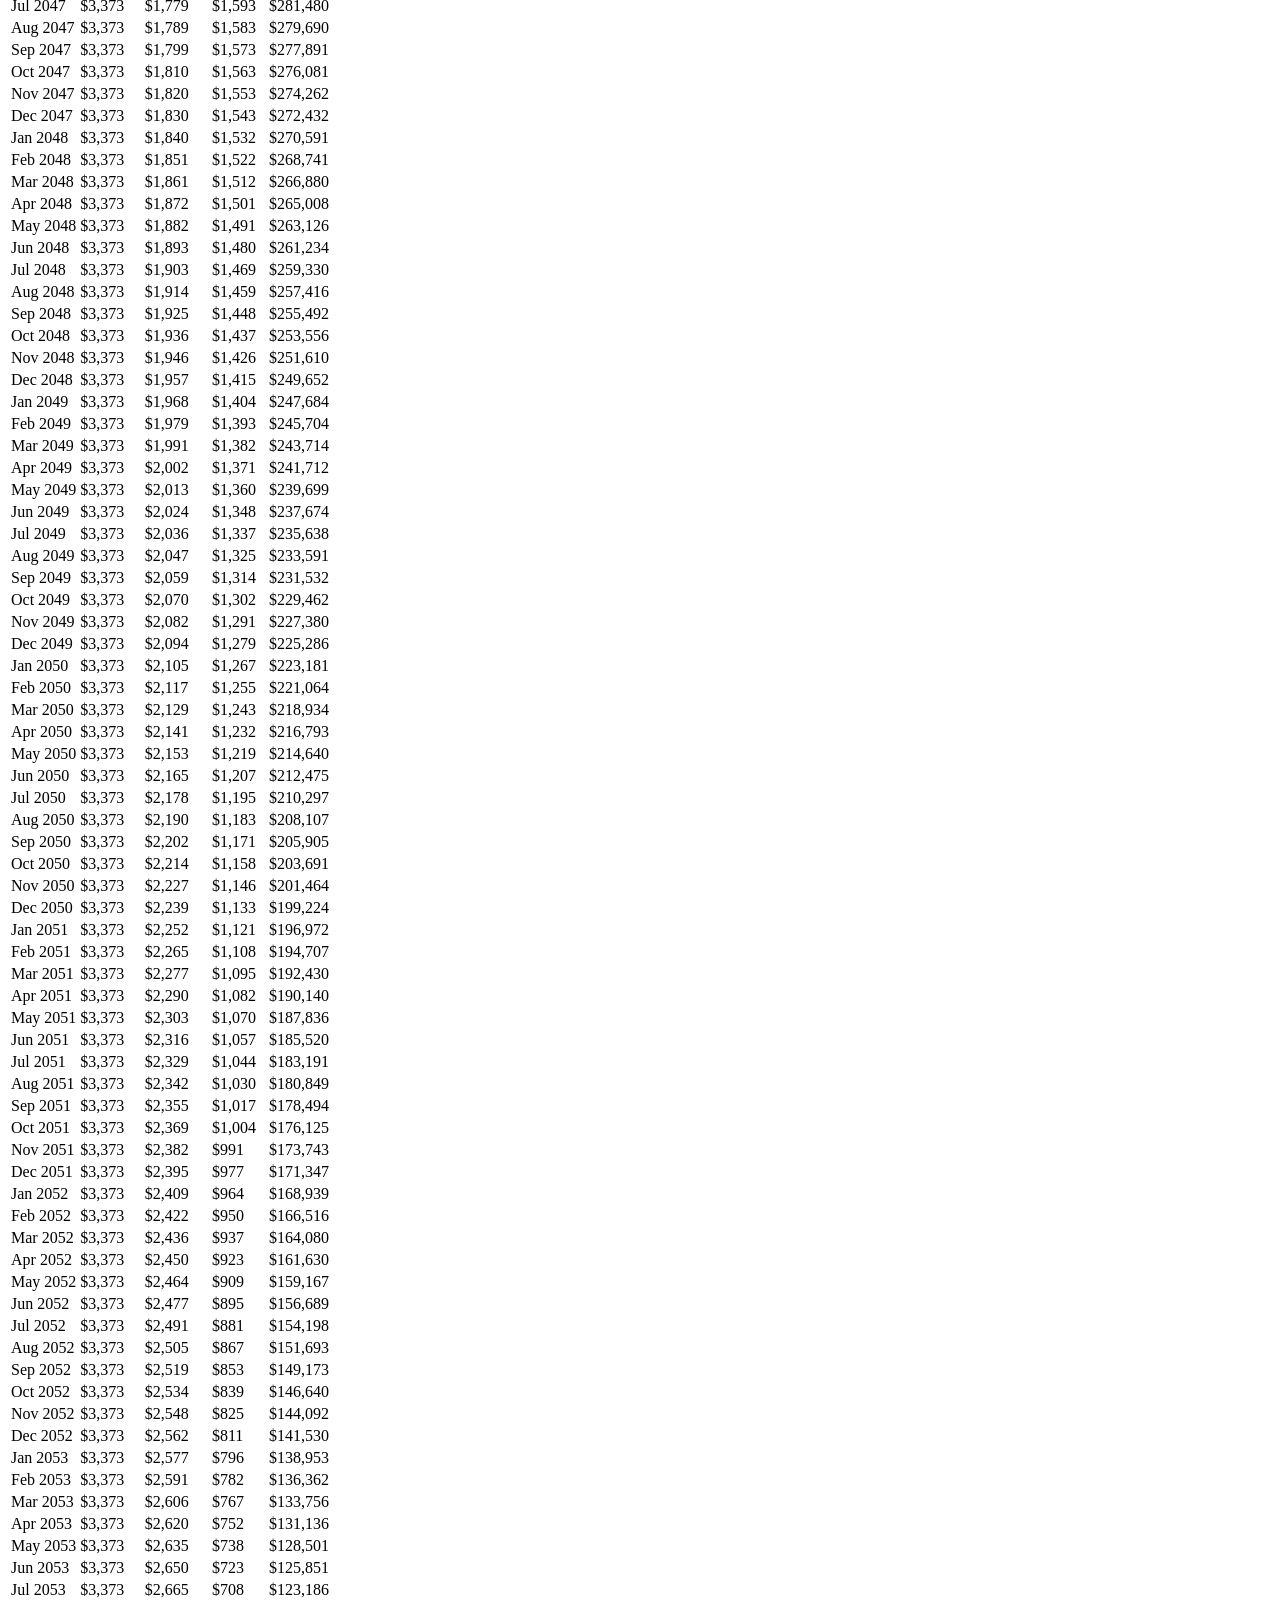
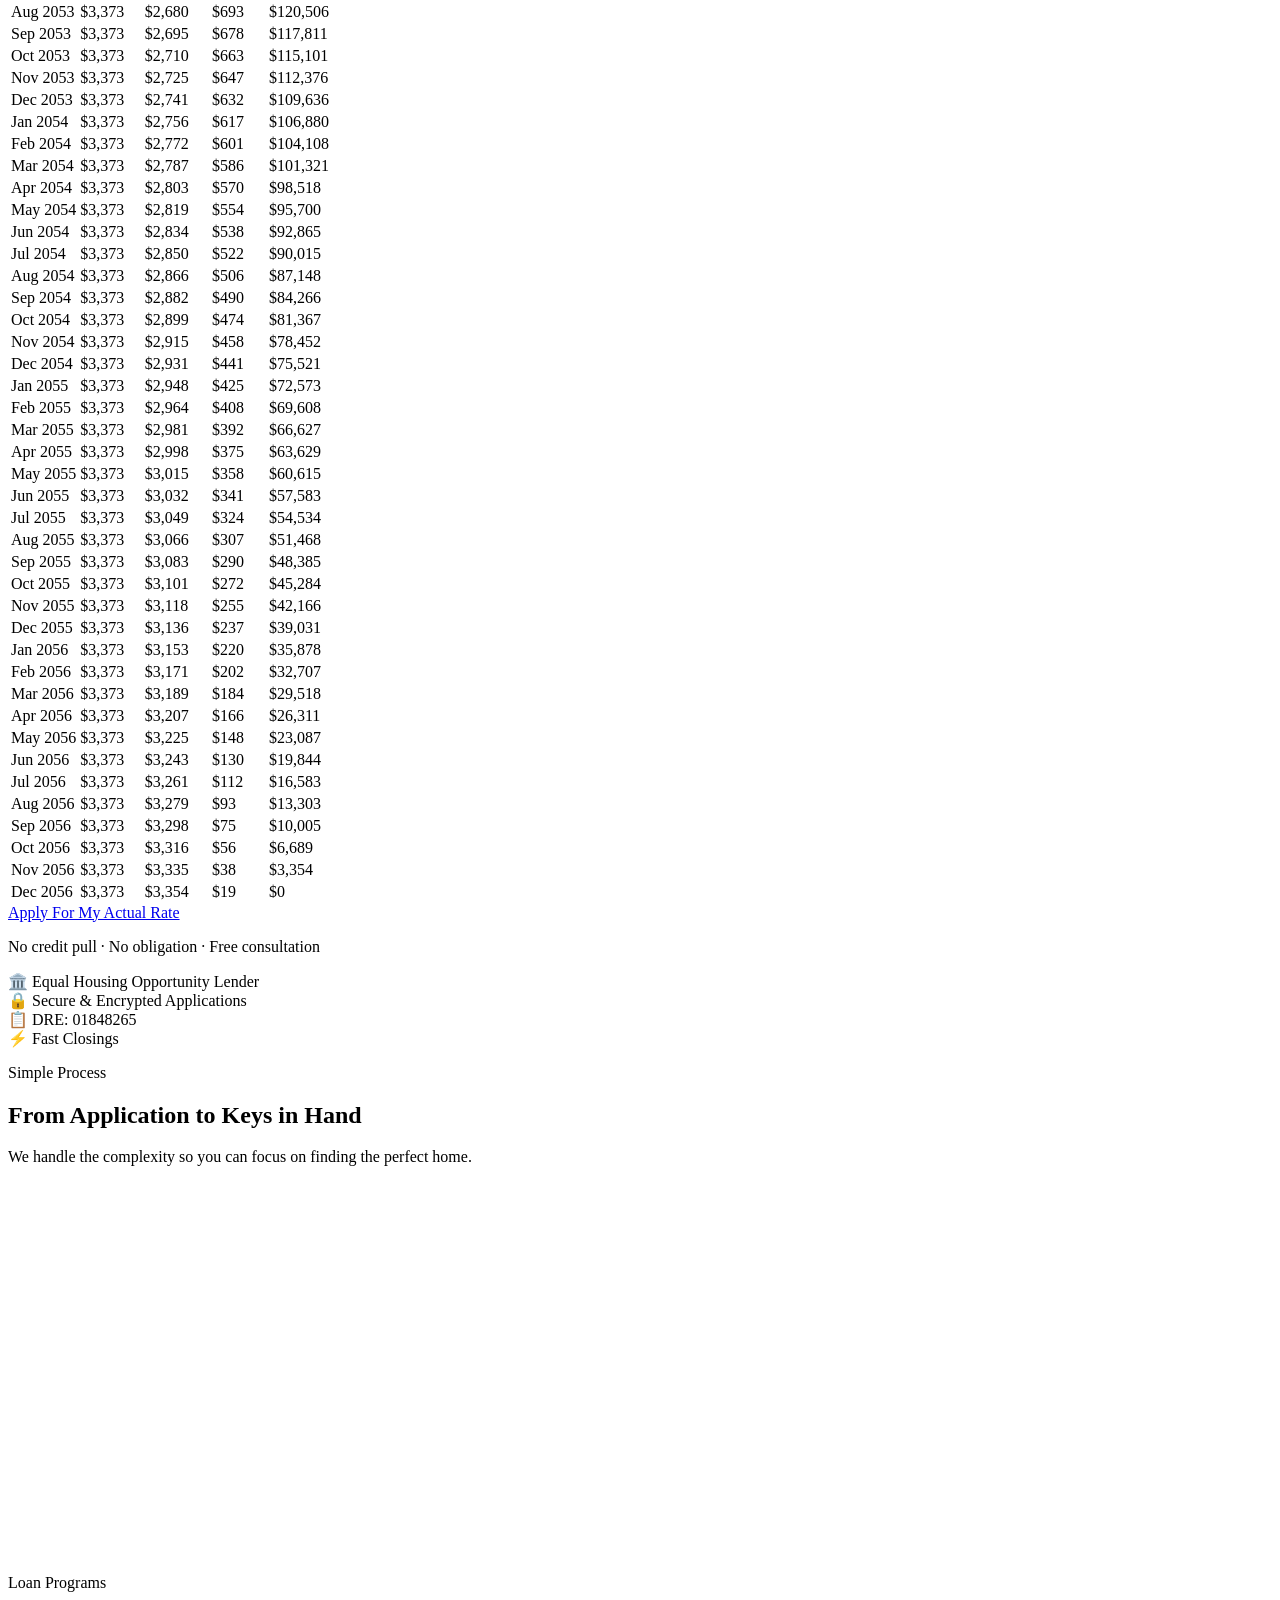
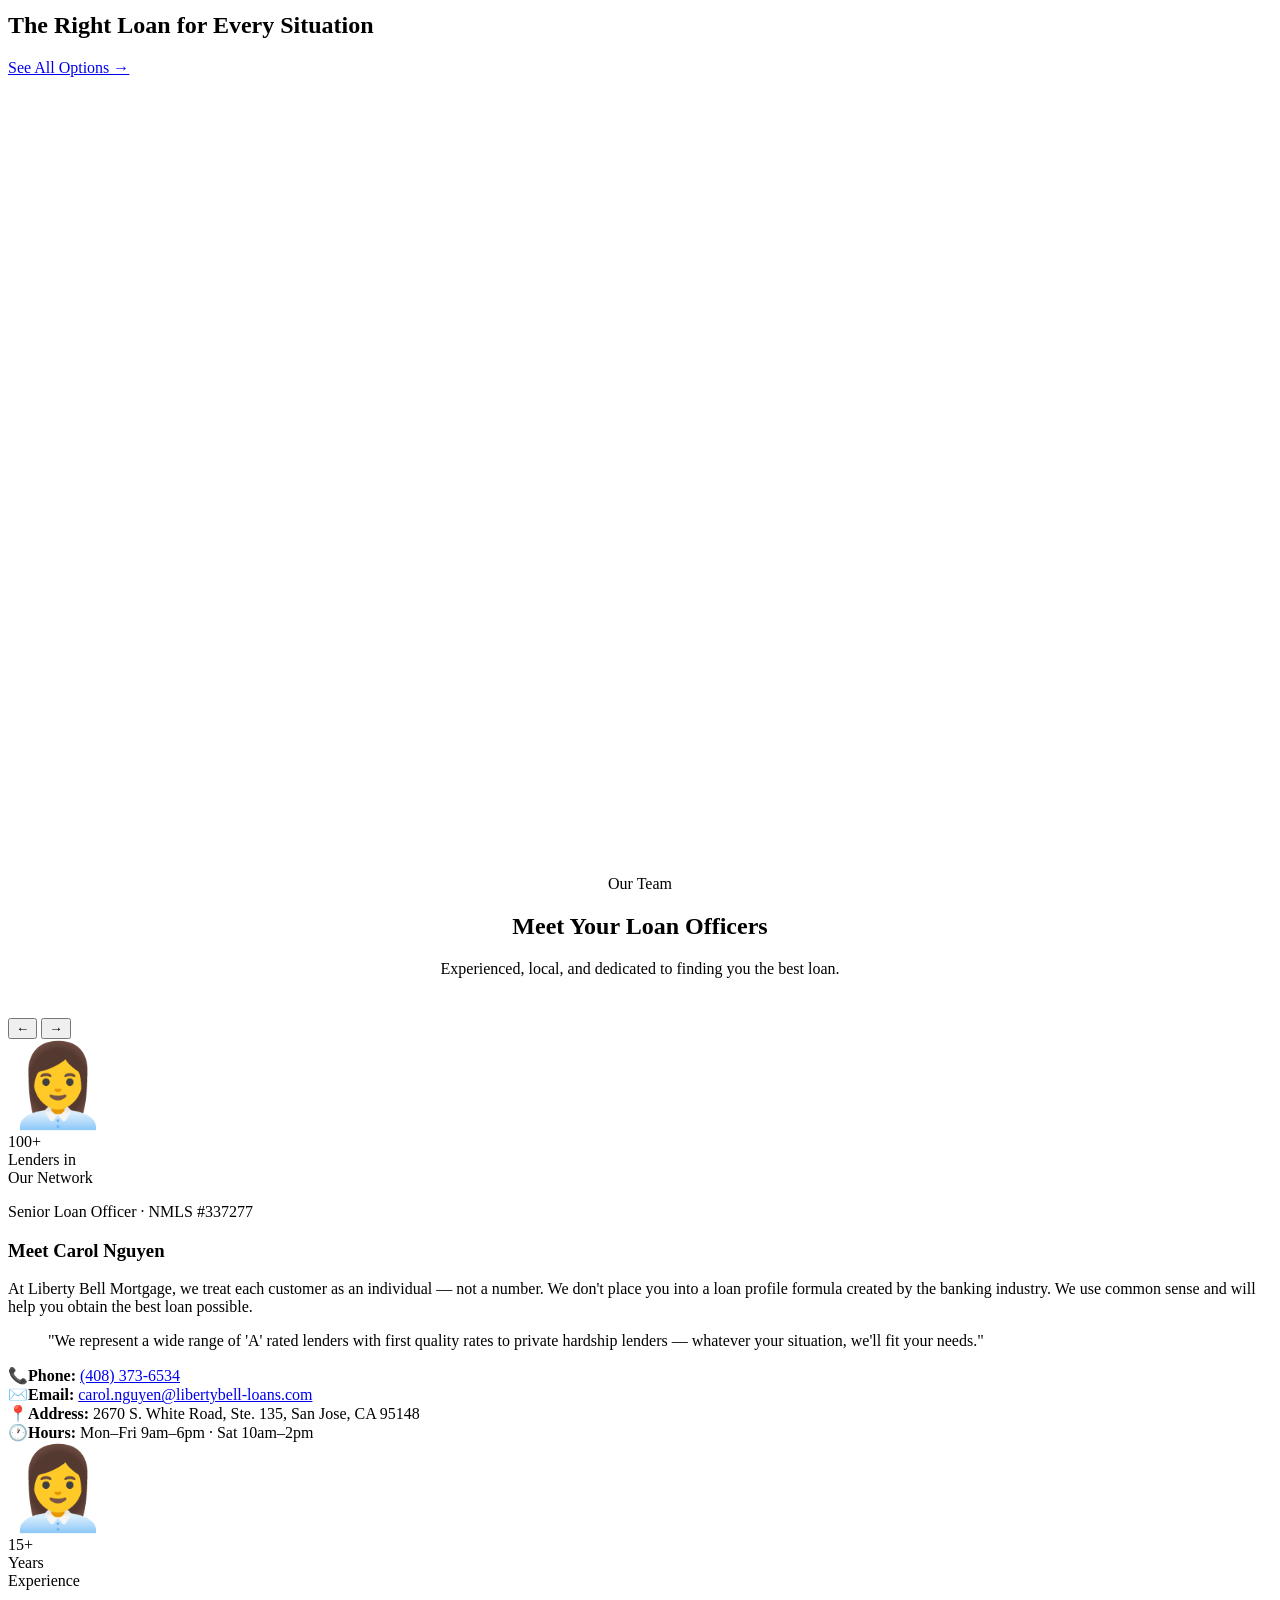
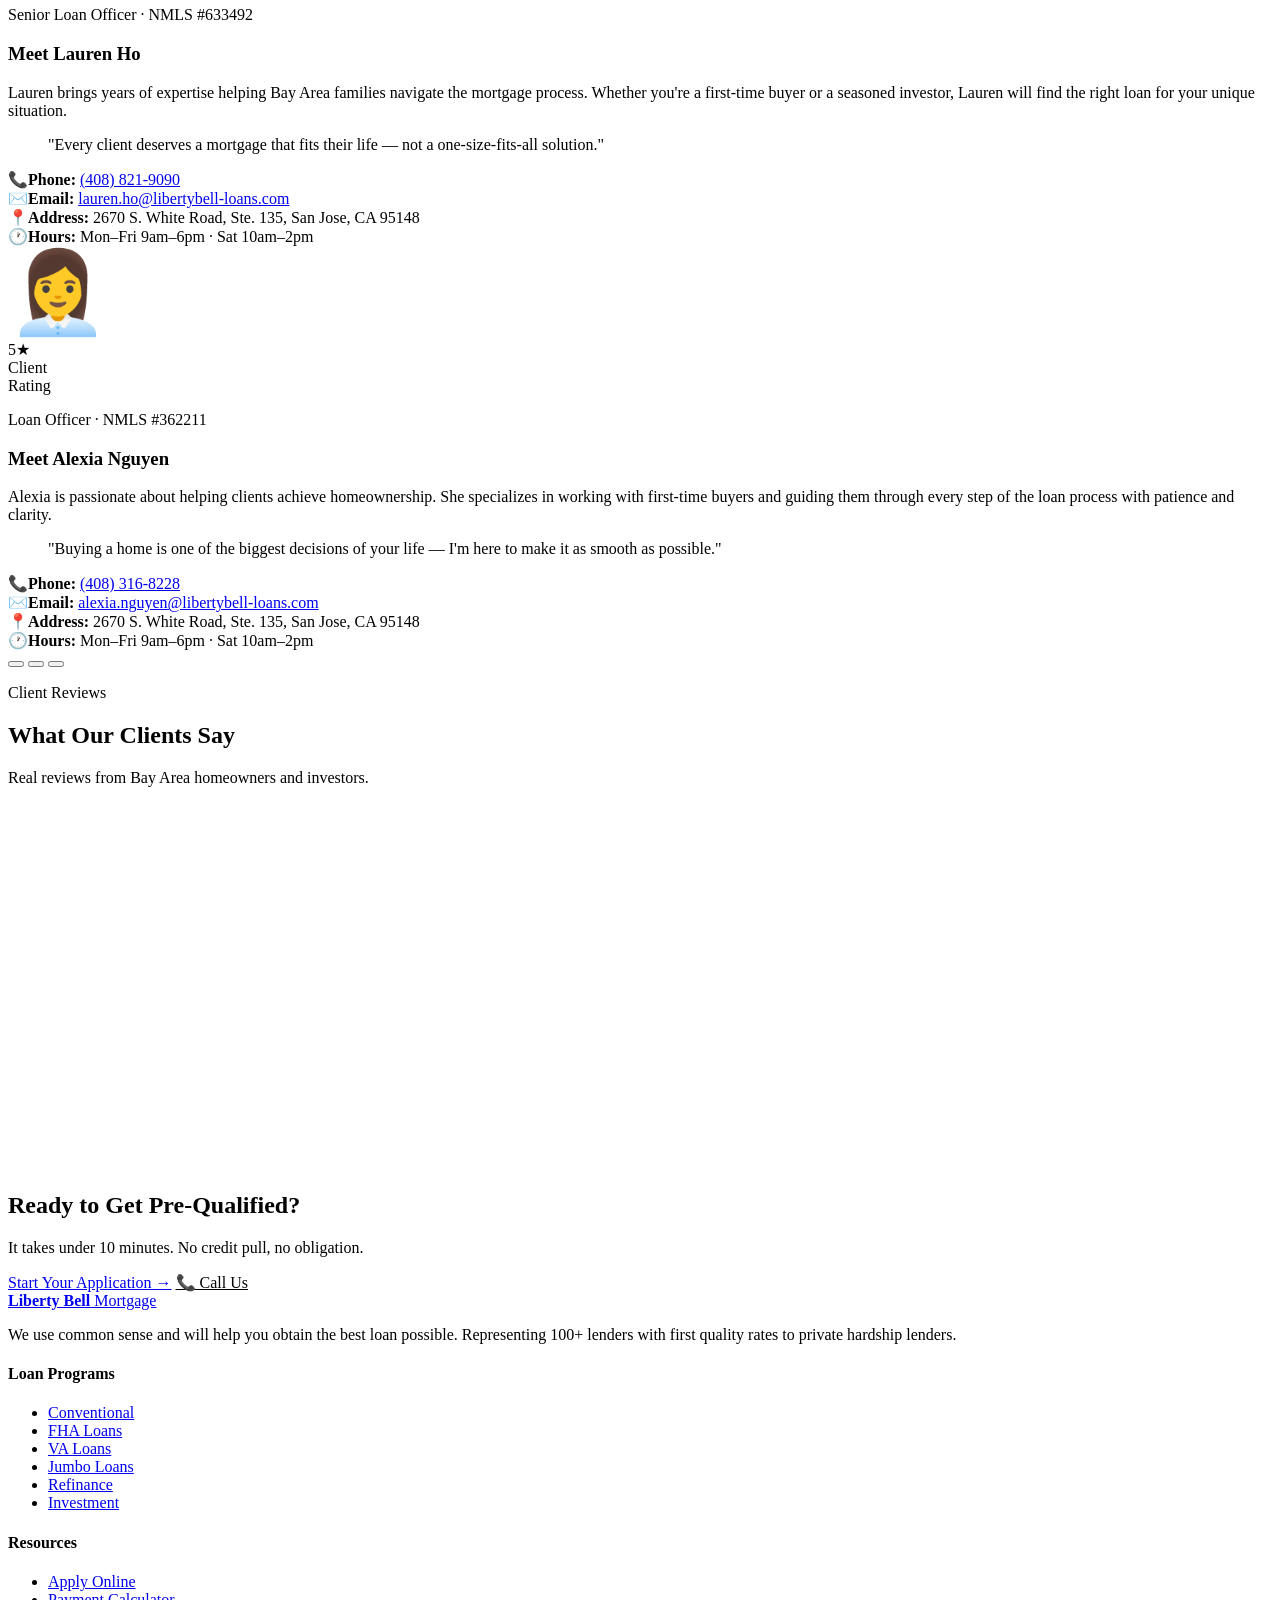
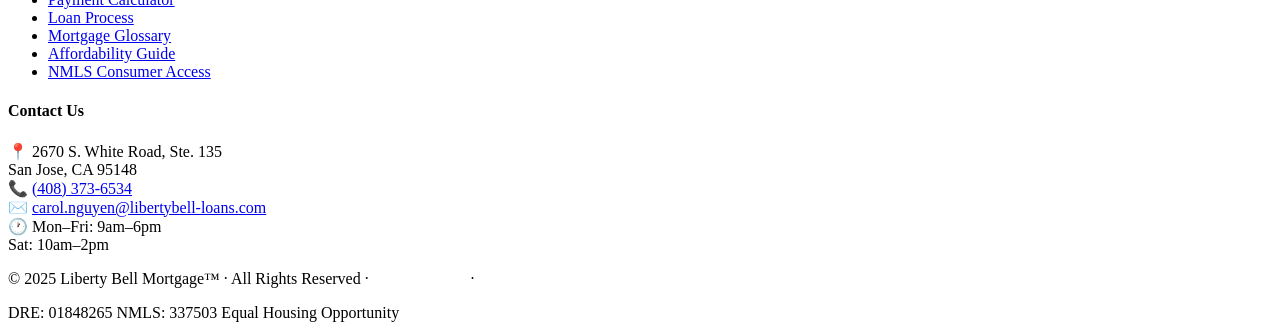
==== commit e982a3ea: "about carol to about us pt 2" ====
--- a/index.html
+++ b/index.html
@@ -33,7 +33,7 @@
       <li><a href="#how-it-works">How It Works</a></li>
       <li><a href="#loan-types">Loan Types</a></li>
       <li><a href="#hero-calc">Calculator</a></li>
-      <li><a href="#about">About Carol</a></li>
+      <li><a href="#about">About Us</a></li>
       <li><a href="#reviews">Reviews</a></li>
     </ul>
 
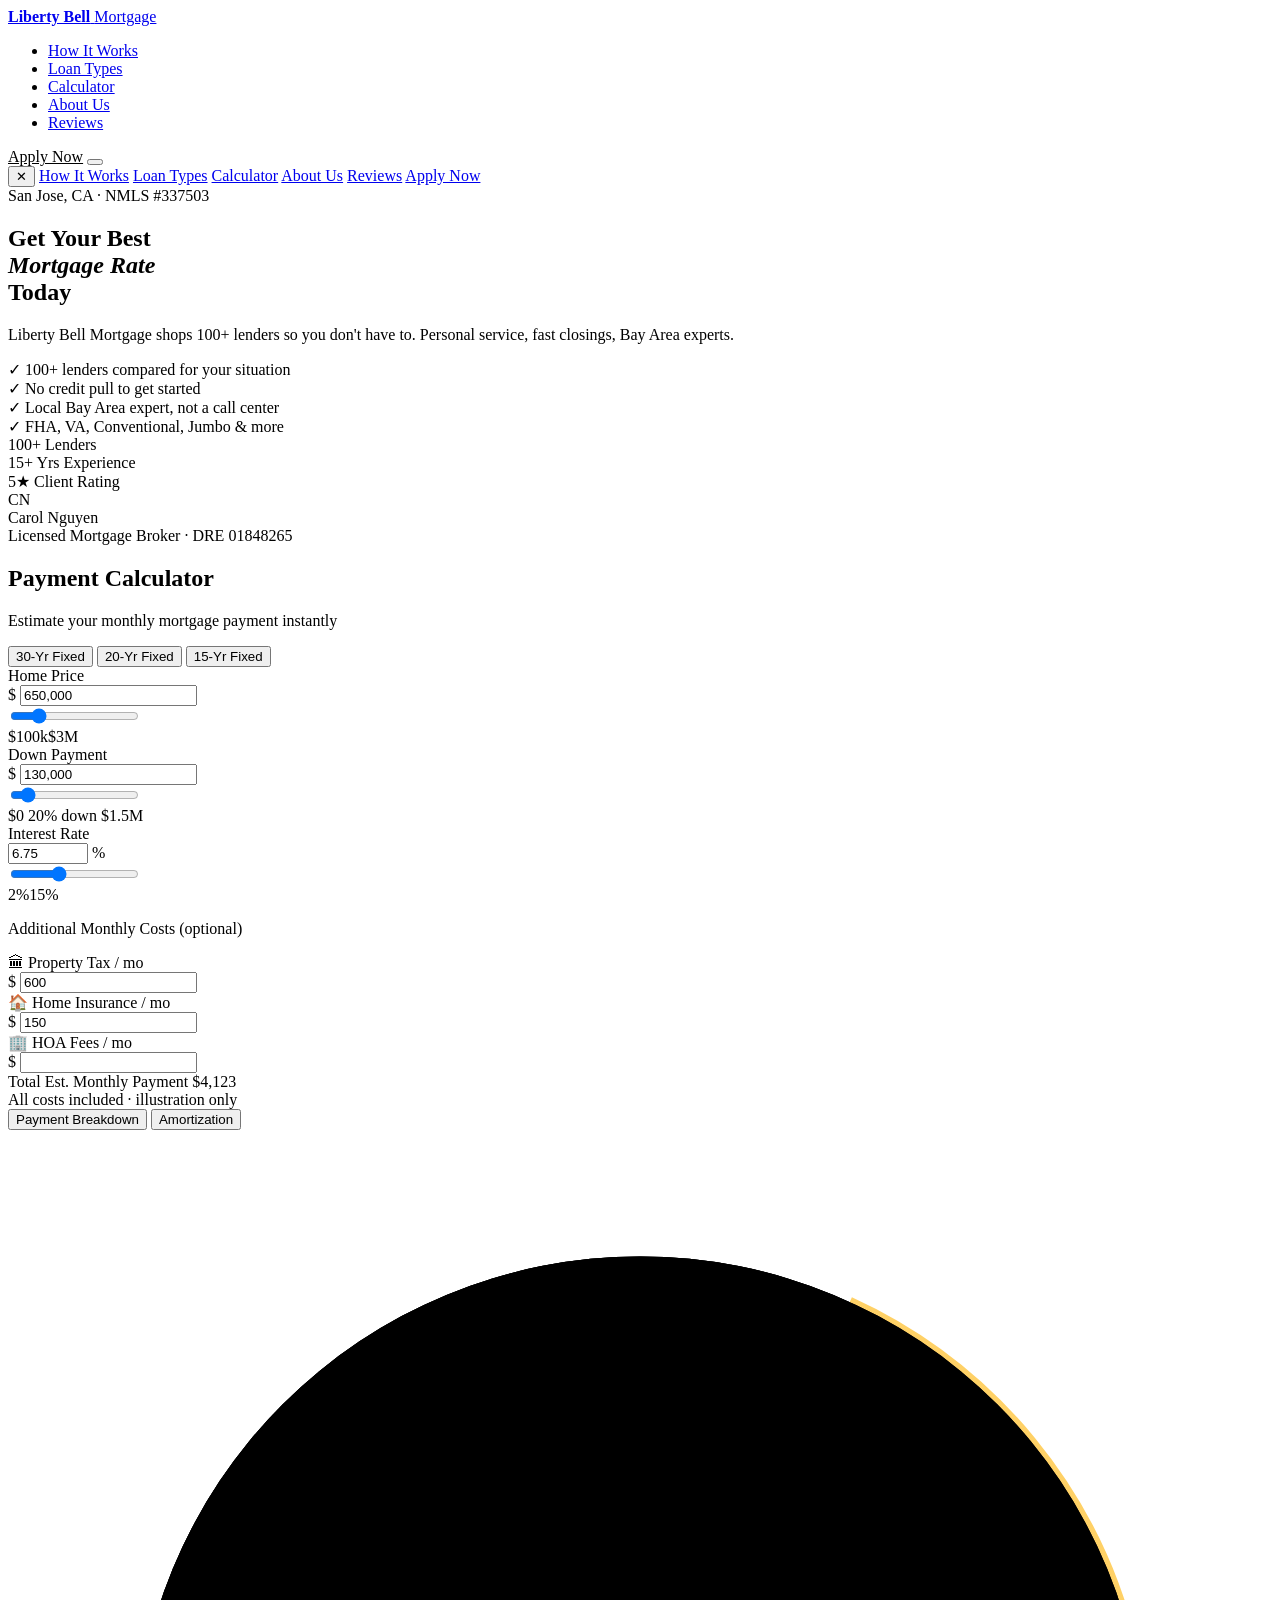
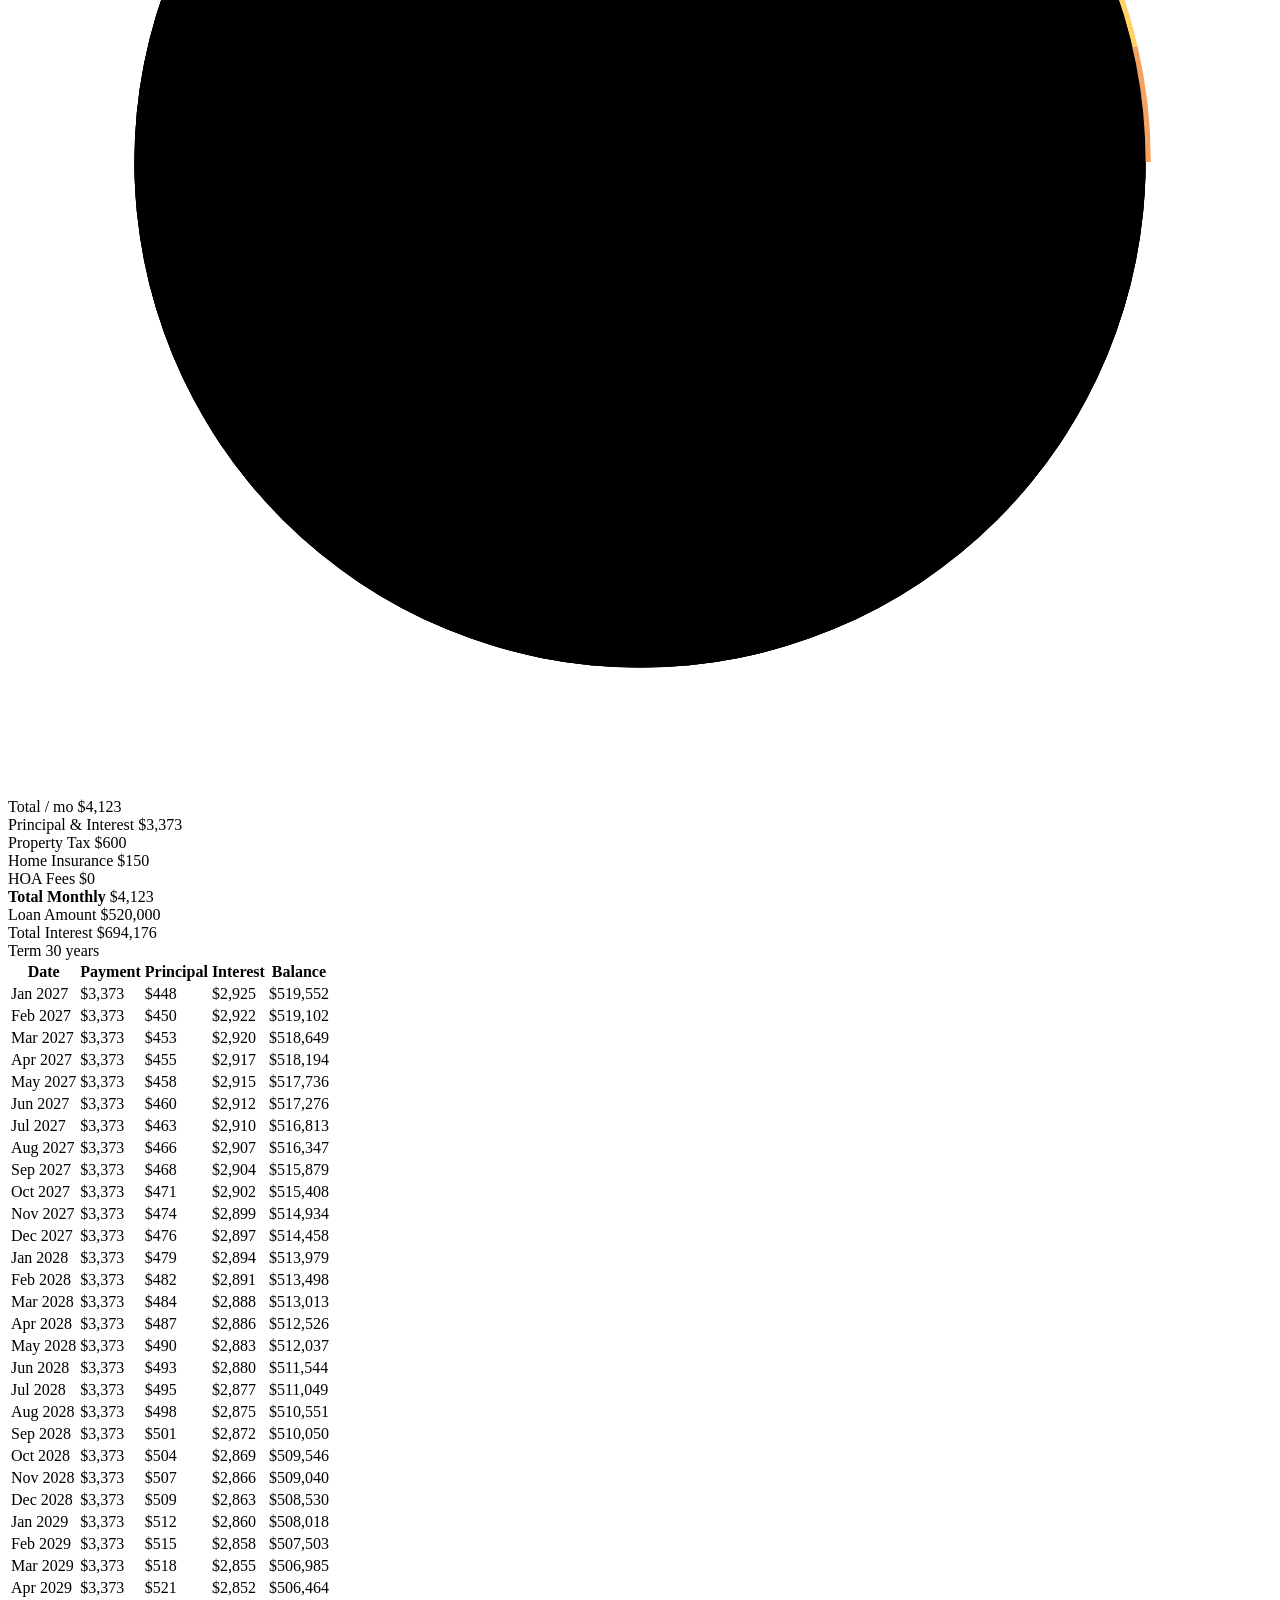
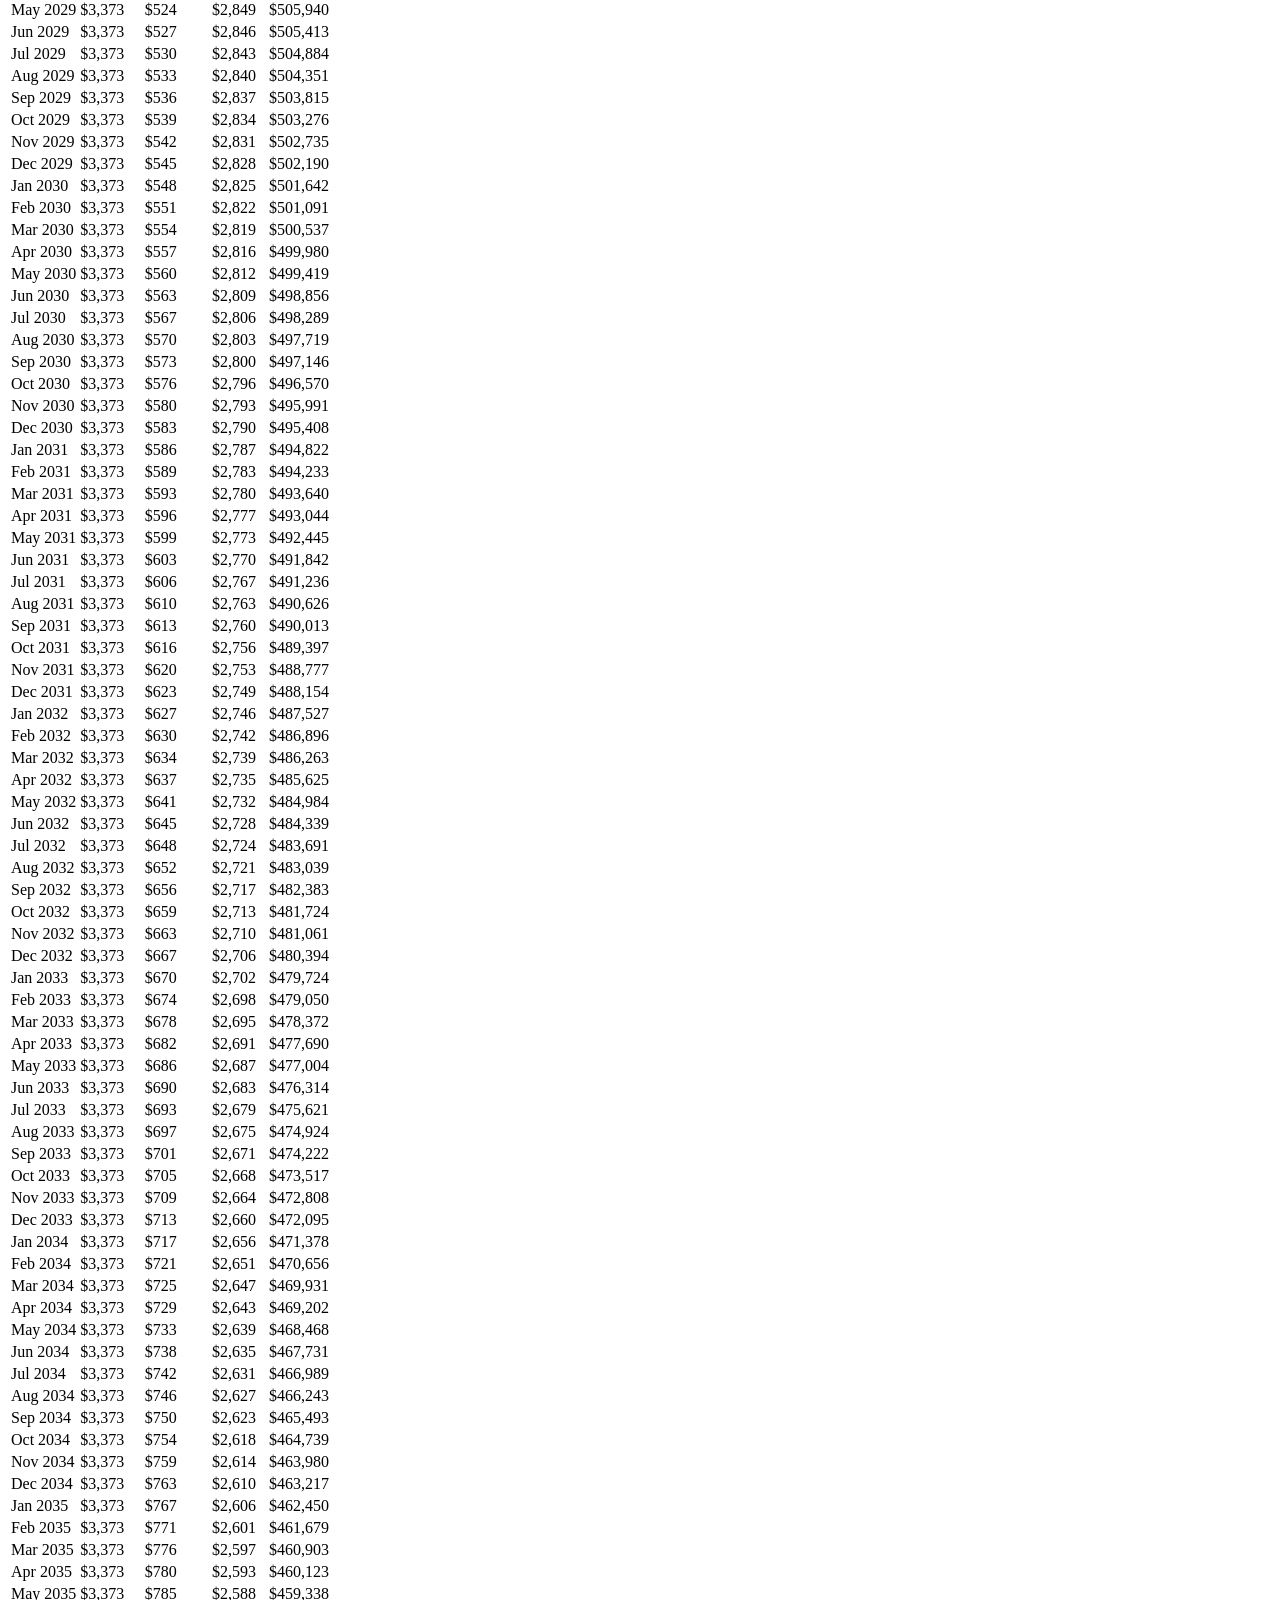
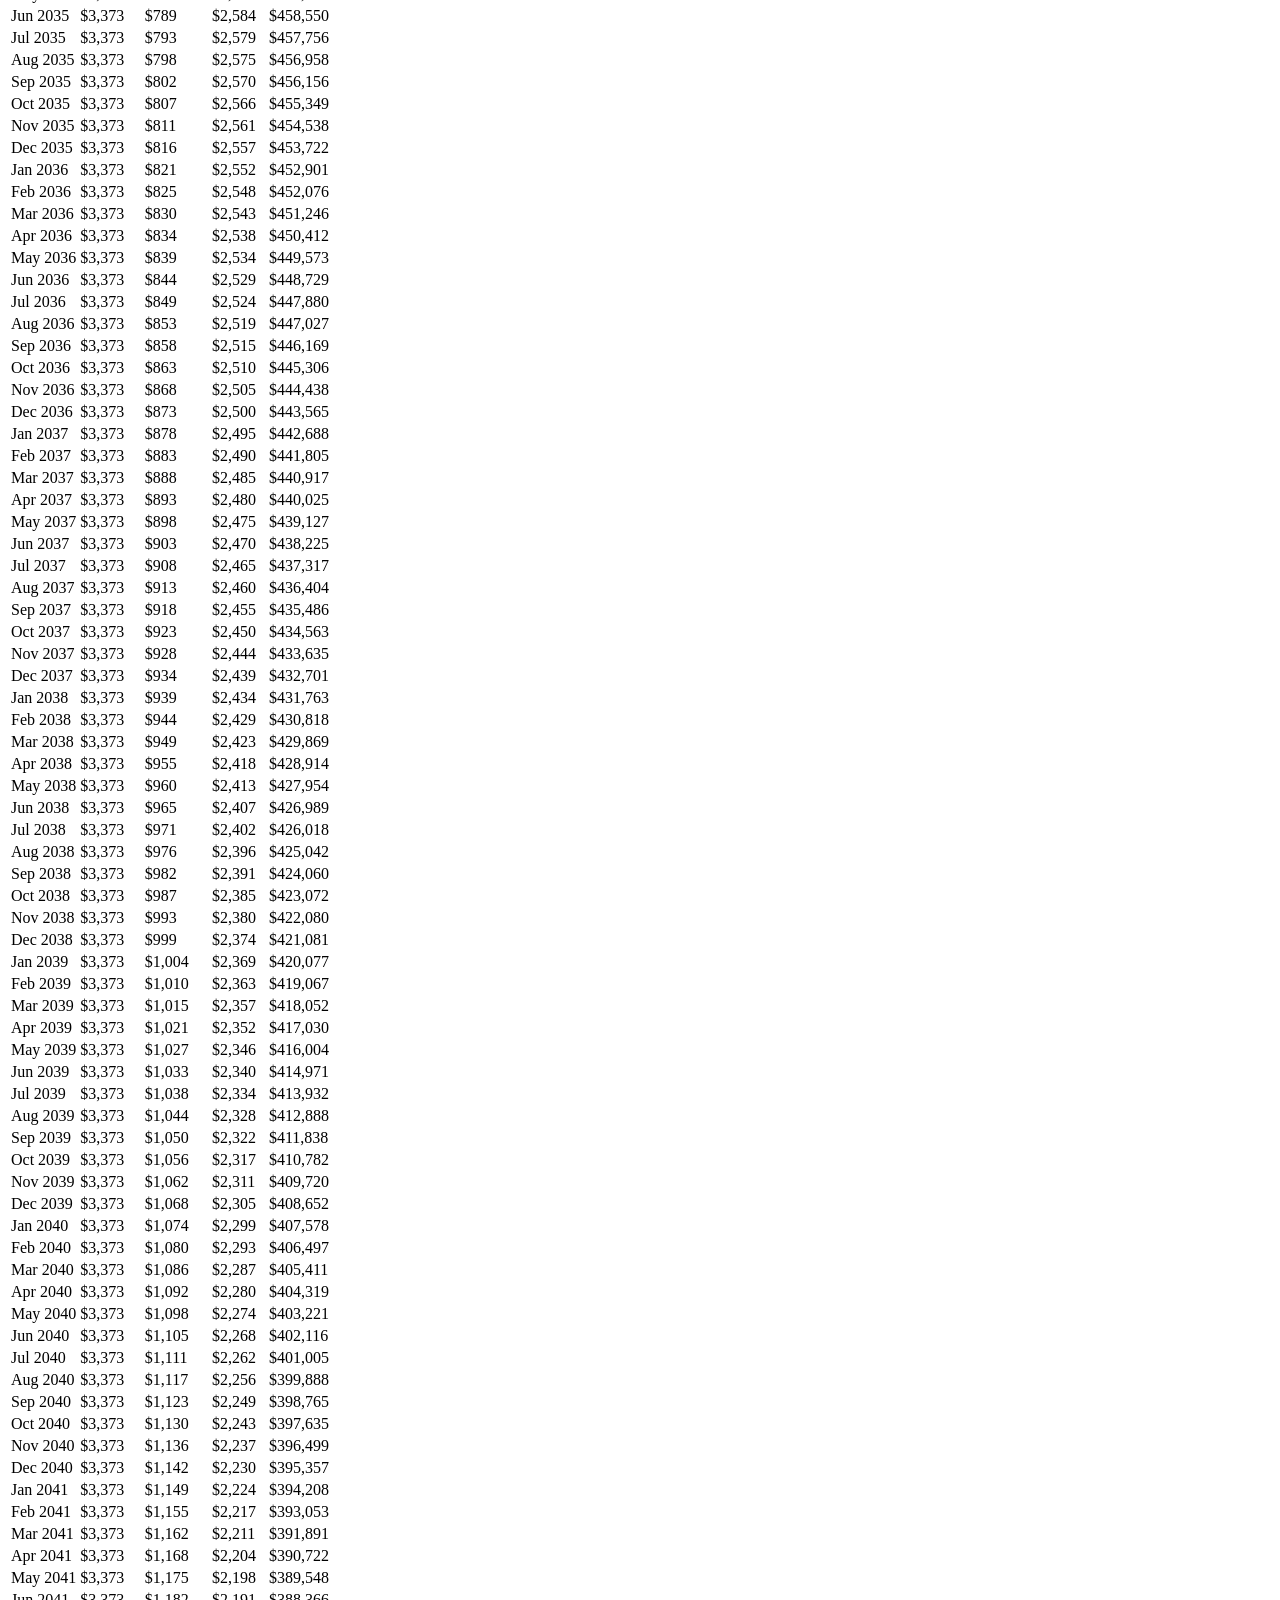
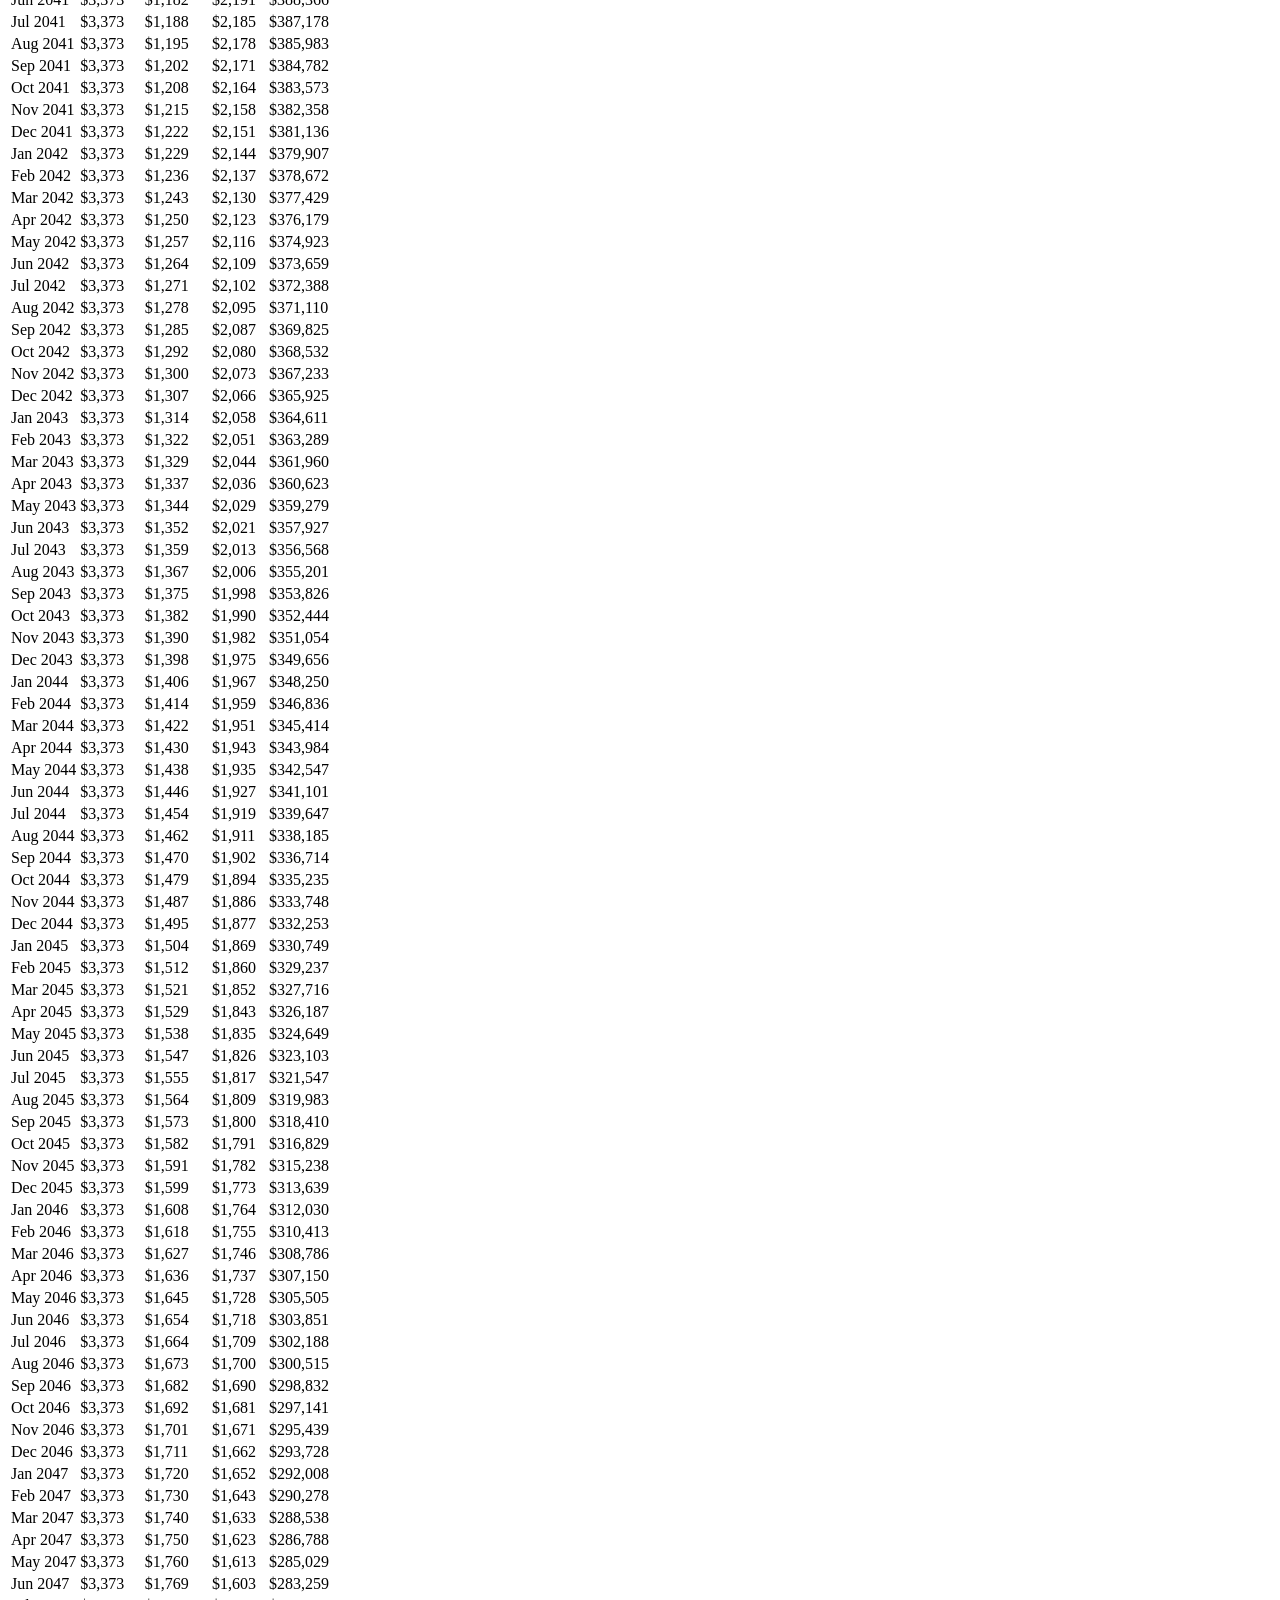
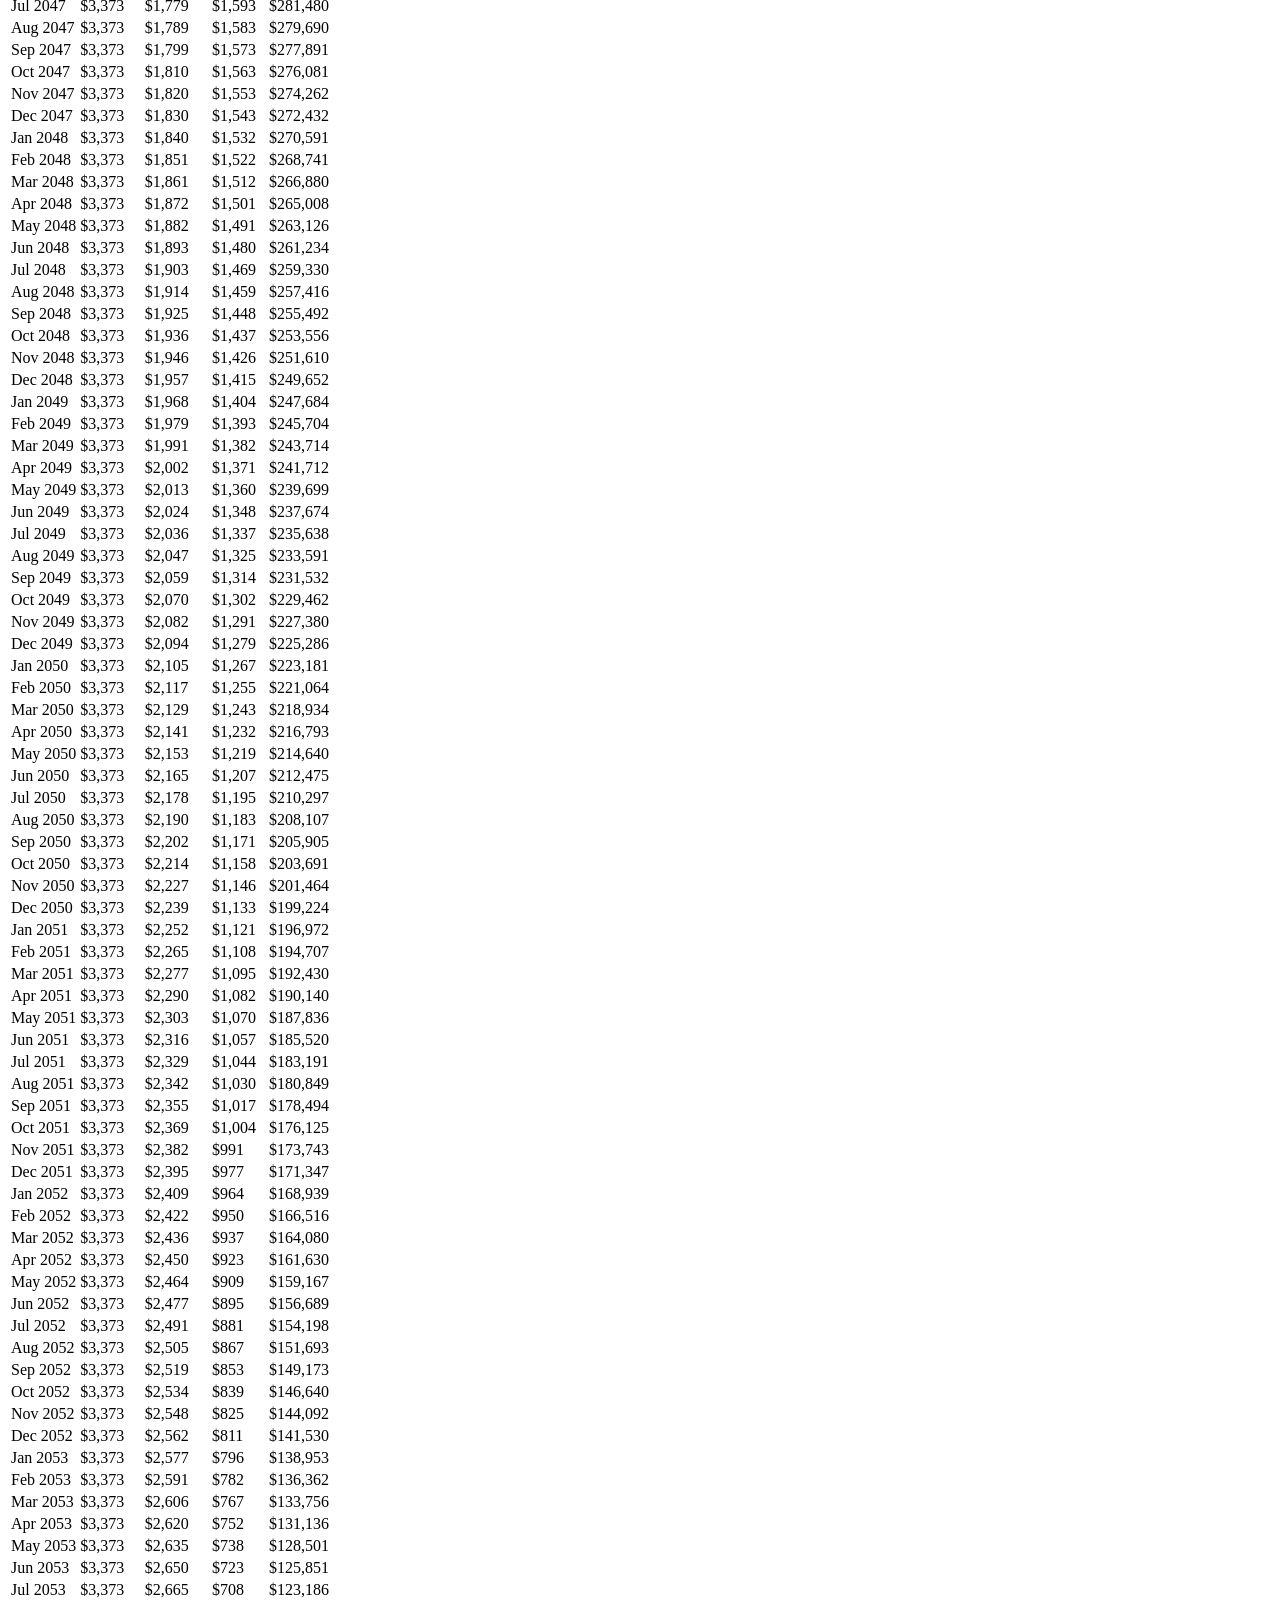
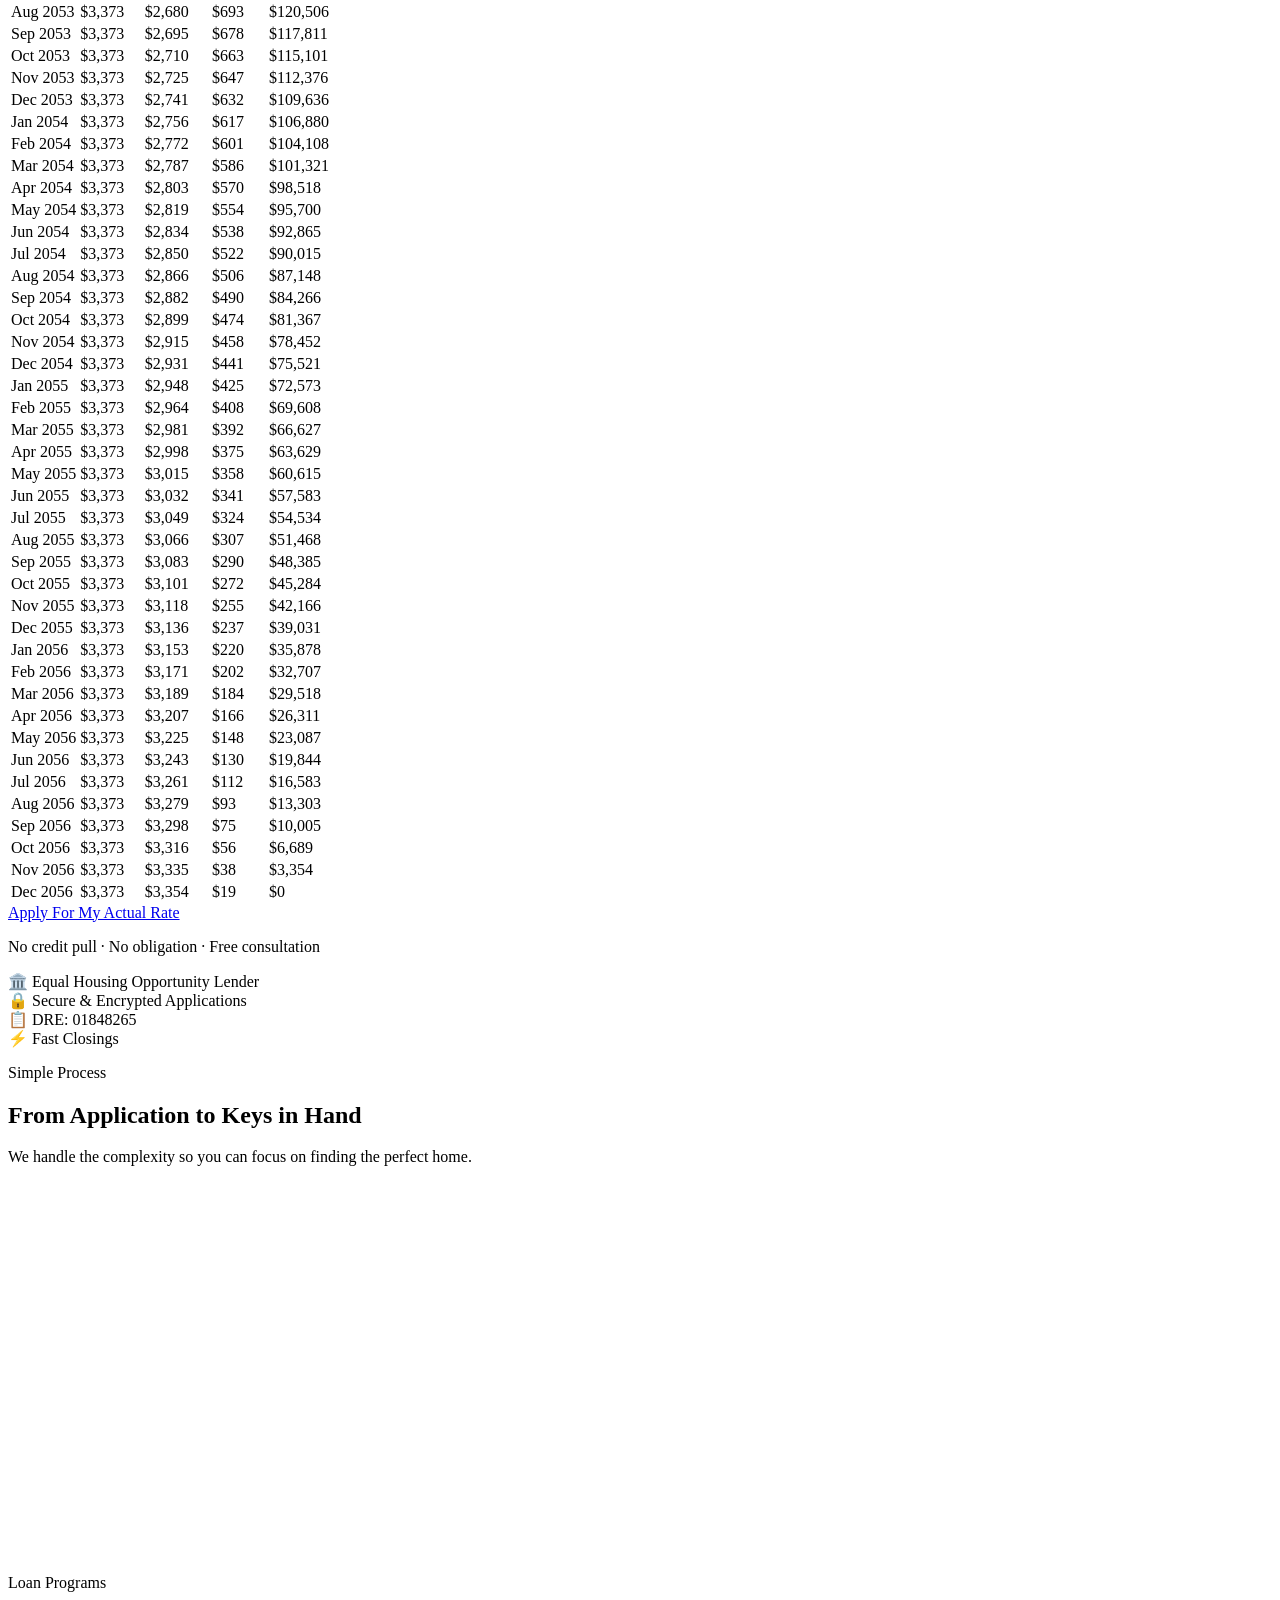
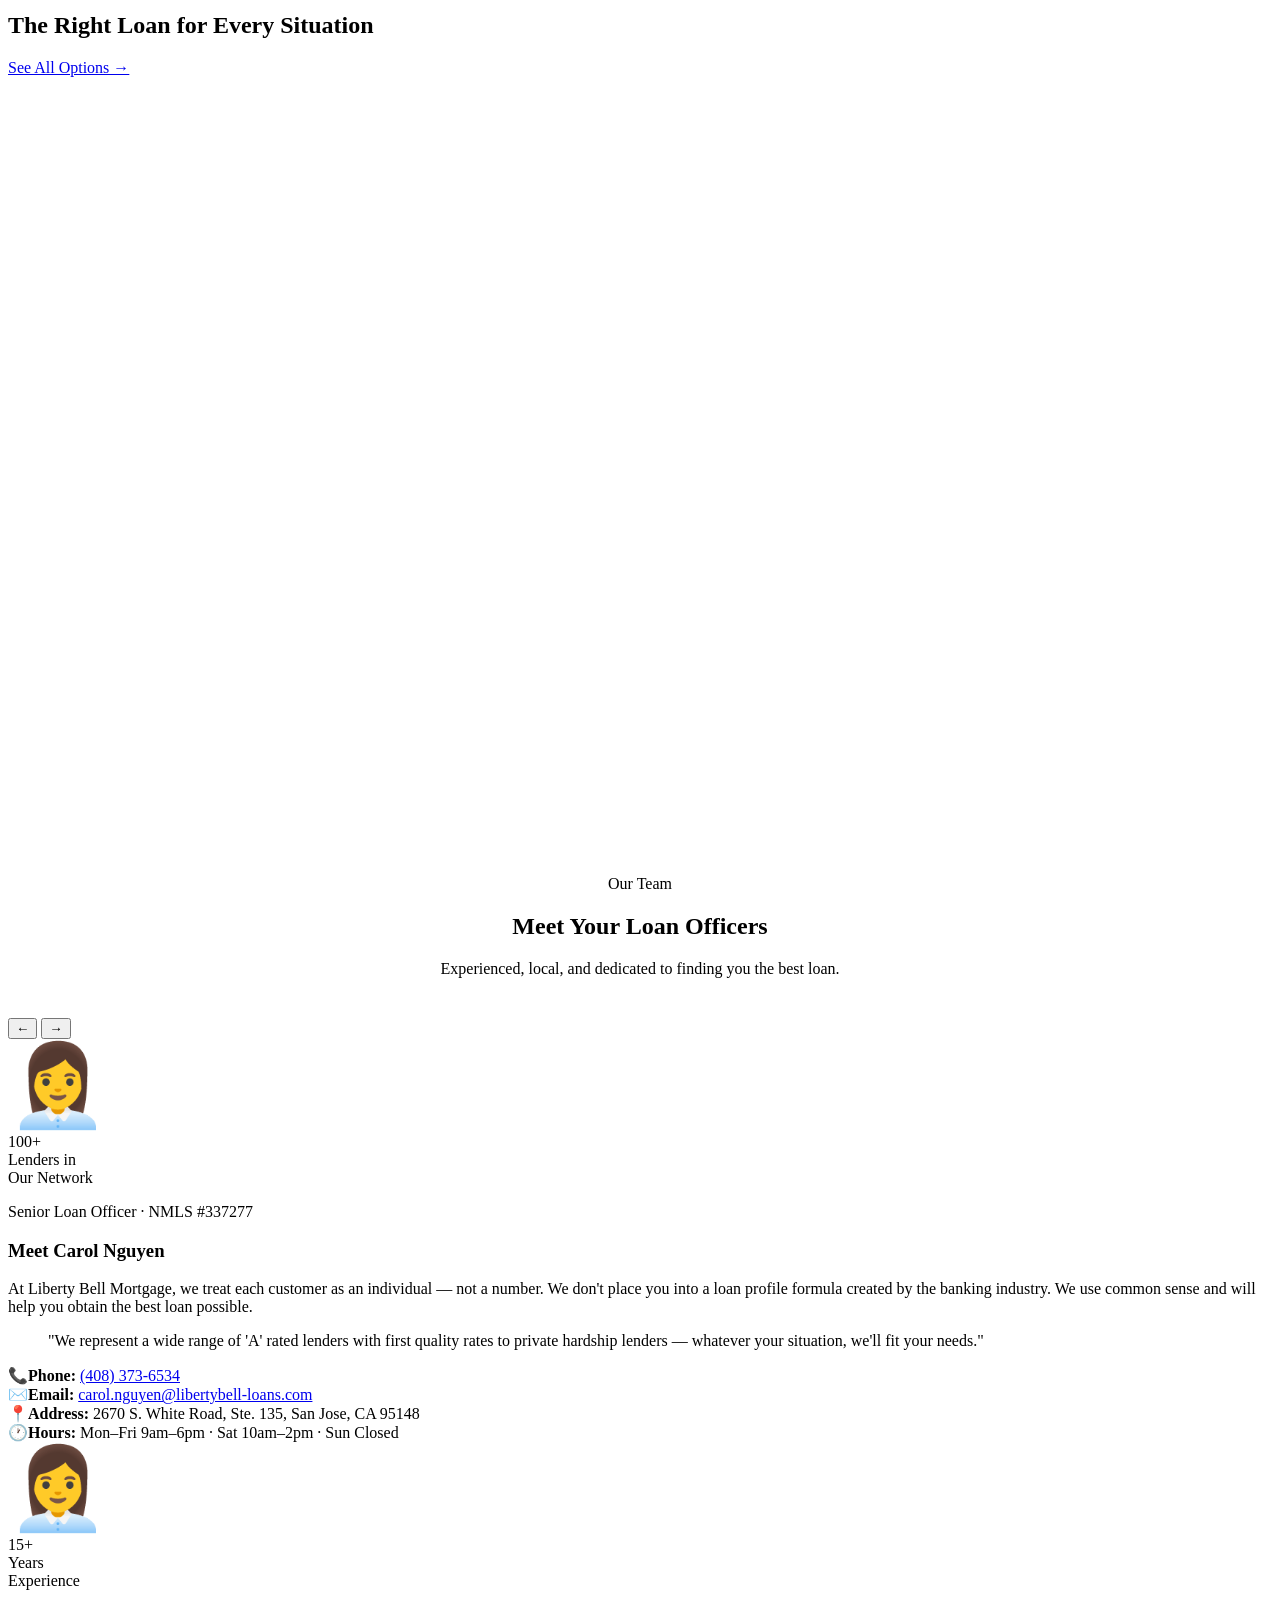
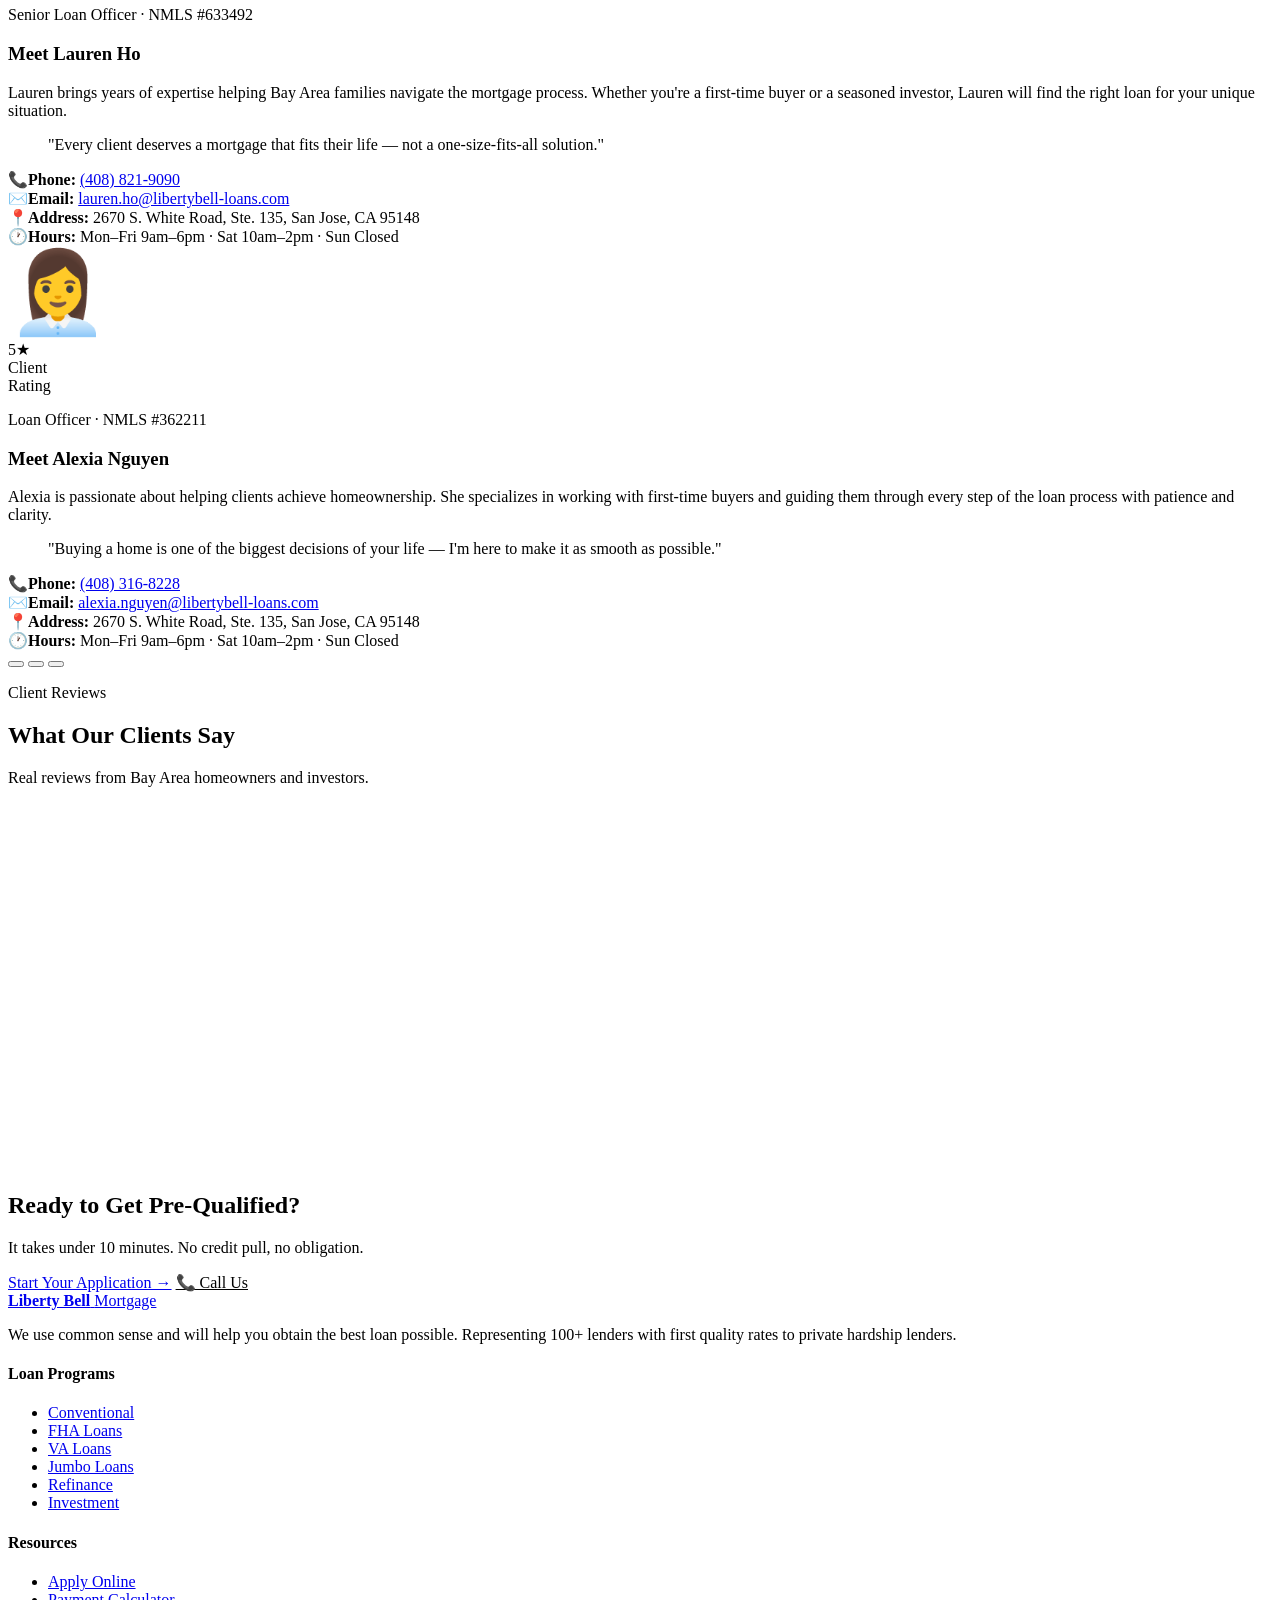
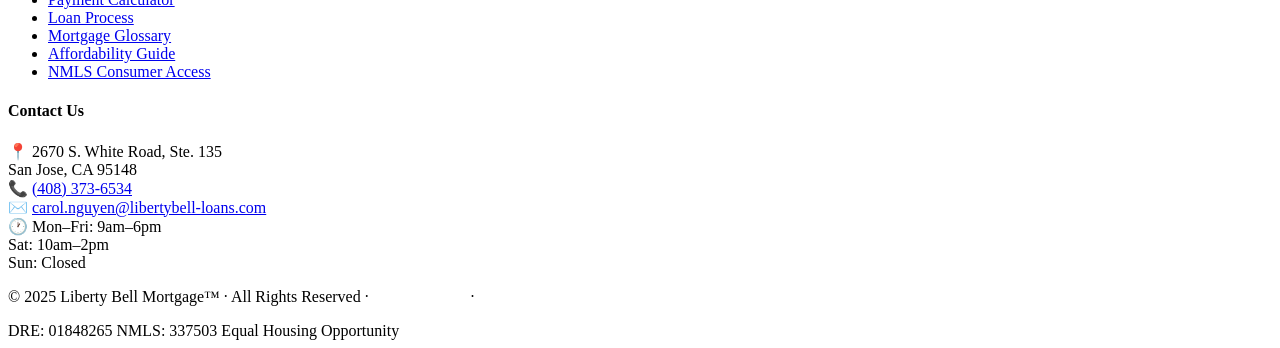
==== commit 3319b3e0: "added closed on sunday" ====
--- a/index.html
+++ b/index.html
@@ -496,7 +496,7 @@
                 <div class="about-contact-item"><span>📞</span><span><strong>Phone:</strong> <a href="tel:4083736534">(408) 373-6534</a></span></div>
                 <div class="about-contact-item"><span>✉️</span><span><strong>Email:</strong> <a href="mailto:carol.nguyen@libertybell-loans.com">carol.nguyen@libertybell-loans.com</a></span></div>
                 <div class="about-contact-item"><span>📍</span><span><strong>Address:</strong> 2670 S. White Road, Ste. 135, San Jose, CA 95148</span></div>
-                <div class="about-contact-item"><span>🕐</span><span><strong>Hours:</strong> Mon–Fri 9am–6pm · Sat 10am–2pm</span></div>
+                <div class="about-contact-item"><span>🕐</span><span><strong>Hours:</strong> Mon–Fri 9am–6pm · Sat 10am–2pm · Sun Closed</span></div>
               </div>
             </div>
           </div>
@@ -529,7 +529,7 @@
                 <div class="about-contact-item"><span>📞</span><span><strong>Phone:</strong> <a href="tel:4088219090">(408) 821-9090</a></span></div>
                 <div class="about-contact-item"><span>✉️</span><span><strong>Email:</strong> <a href="mailto:lauren.ho@libertybell-loans.com">lauren.ho@libertybell-loans.com</a></span></div>
                 <div class="about-contact-item"><span>📍</span><span><strong>Address:</strong> 2670 S. White Road, Ste. 135, San Jose, CA 95148</span></div>
-                <div class="about-contact-item"><span>🕐</span><span><strong>Hours:</strong> Mon–Fri 9am–6pm · Sat 10am–2pm</span></div>
+                <div class="about-contact-item"><span>🕐</span><span><strong>Hours:</strong> Mon–Fri 9am–6pm · Sat 10am–2pm · Sun Closed</span></div>
               </div>
             </div>
           </div>
@@ -562,7 +562,7 @@
                 <div class="about-contact-item"><span>📞</span><span><strong>Phone:</strong> <a href="tel:4083168228">(408) 316-8228</a></span></div>
                 <div class="about-contact-item"><span>✉️</span><span><strong>Email:</strong> <a href="mailto:alexia.nguyen@libertybell-loans.com">alexia.nguyen@libertybell-loans.com</a></span></div>
                 <div class="about-contact-item"><span>📍</span><span><strong>Address:</strong> 2670 S. White Road, Ste. 135, San Jose, CA 95148</span></div>
-                <div class="about-contact-item"><span>🕐</span><span><strong>Hours:</strong> Mon–Fri 9am–6pm · Sat 10am–2pm</span></div>
+                <div class="about-contact-item"><span>🕐</span><span><strong>Hours:</strong> Mon–Fri 9am–6pm · Sat 10am–2pm · Sun Closed</span></div>
               </div>
             </div>
           </div>
@@ -705,7 +705,7 @@
         </div>
         <div class="footer-contact-item">
           <span>🕐</span>
-          <span>Mon–Fri: 9am–6pm<br>Sat: 10am–2pm</span>
+          <span>Mon–Fri: 9am–6pm<br>Sat: 10am–2pm<br> Sun: Closed</span>
         </div>
       </div>
     </div>
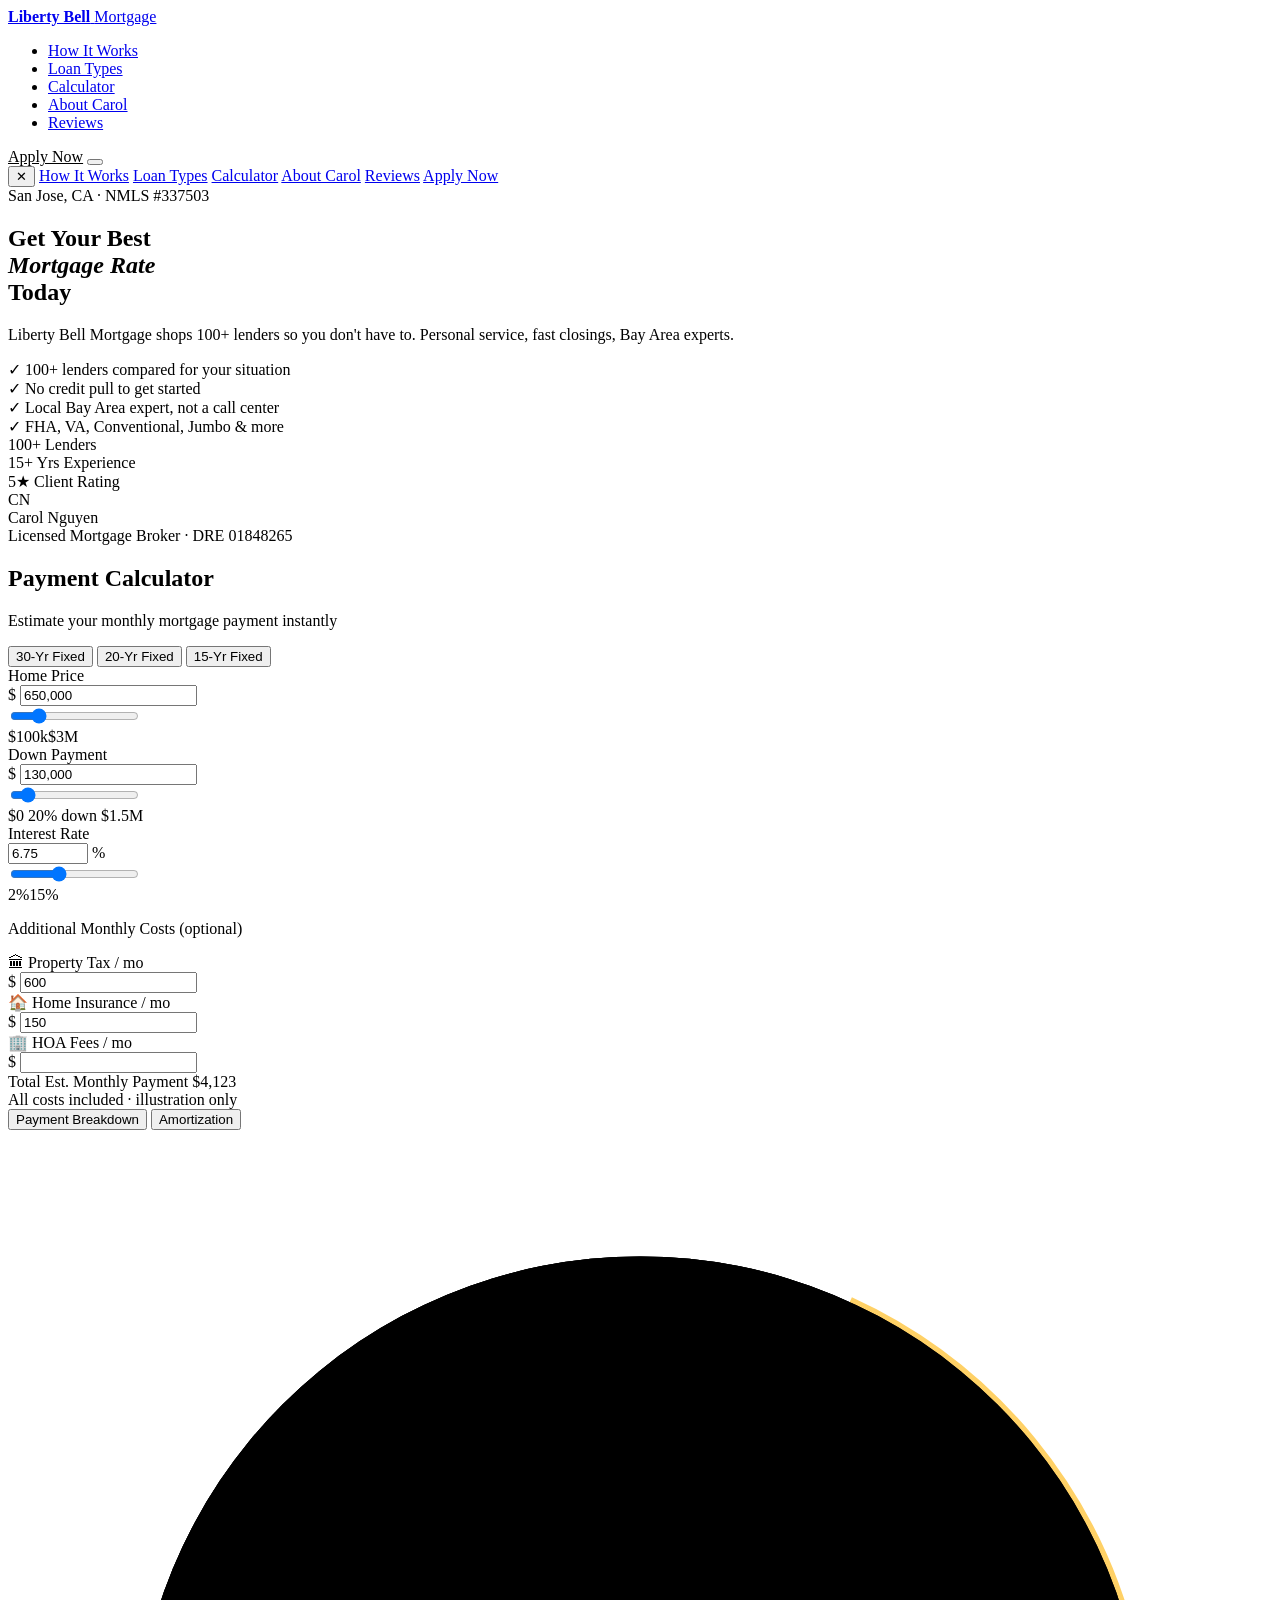
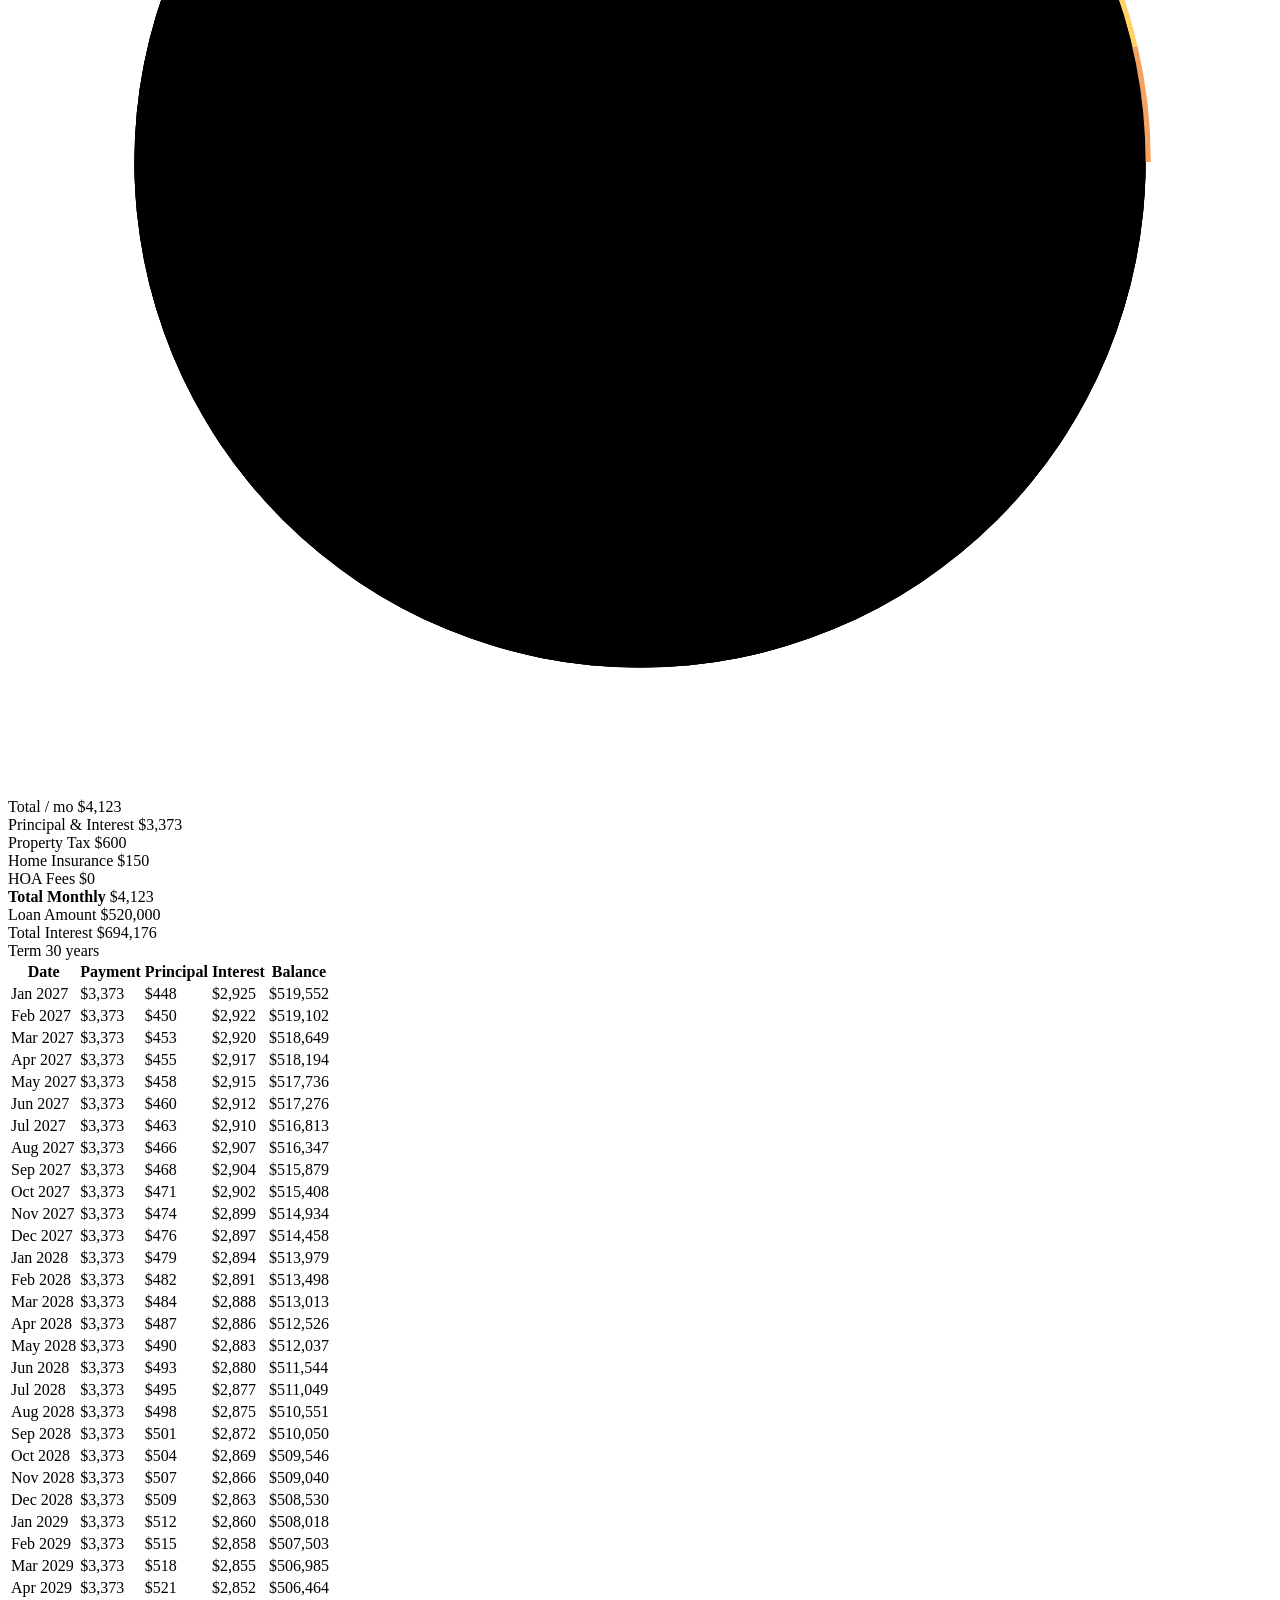
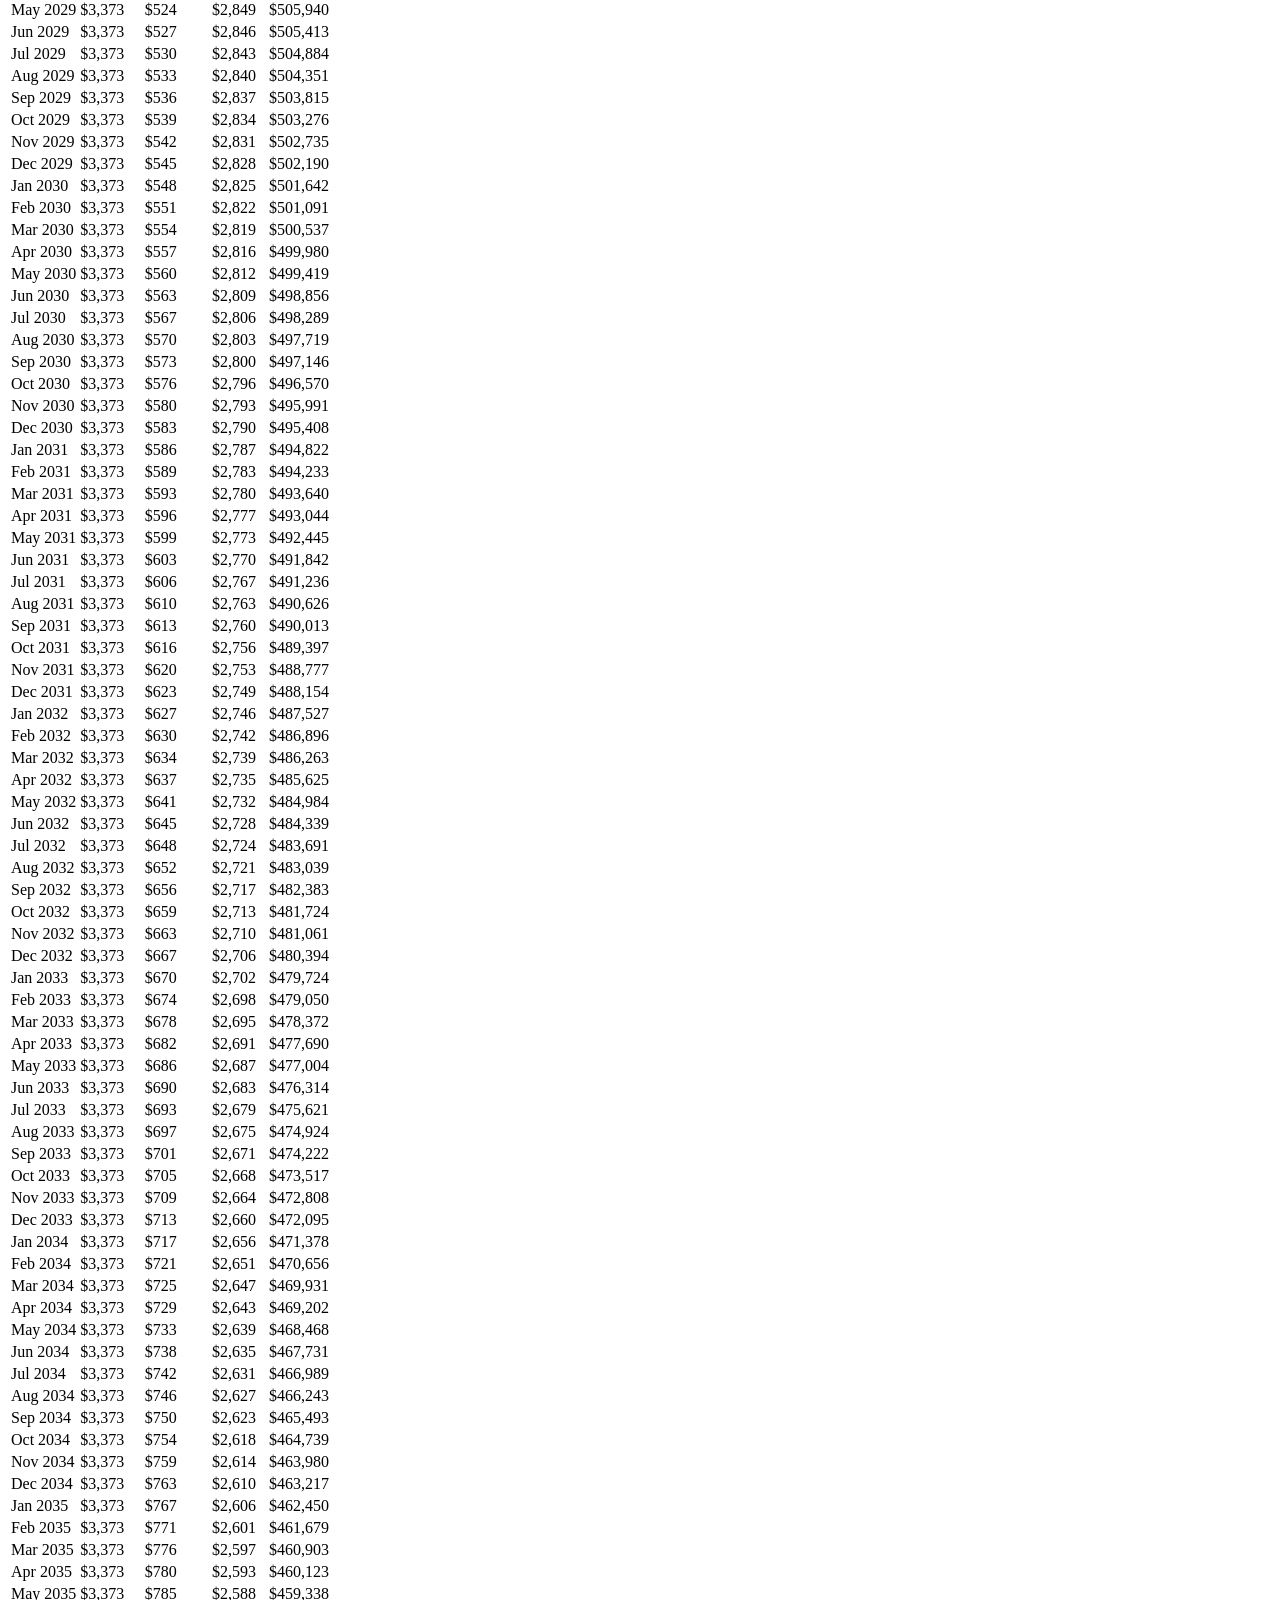
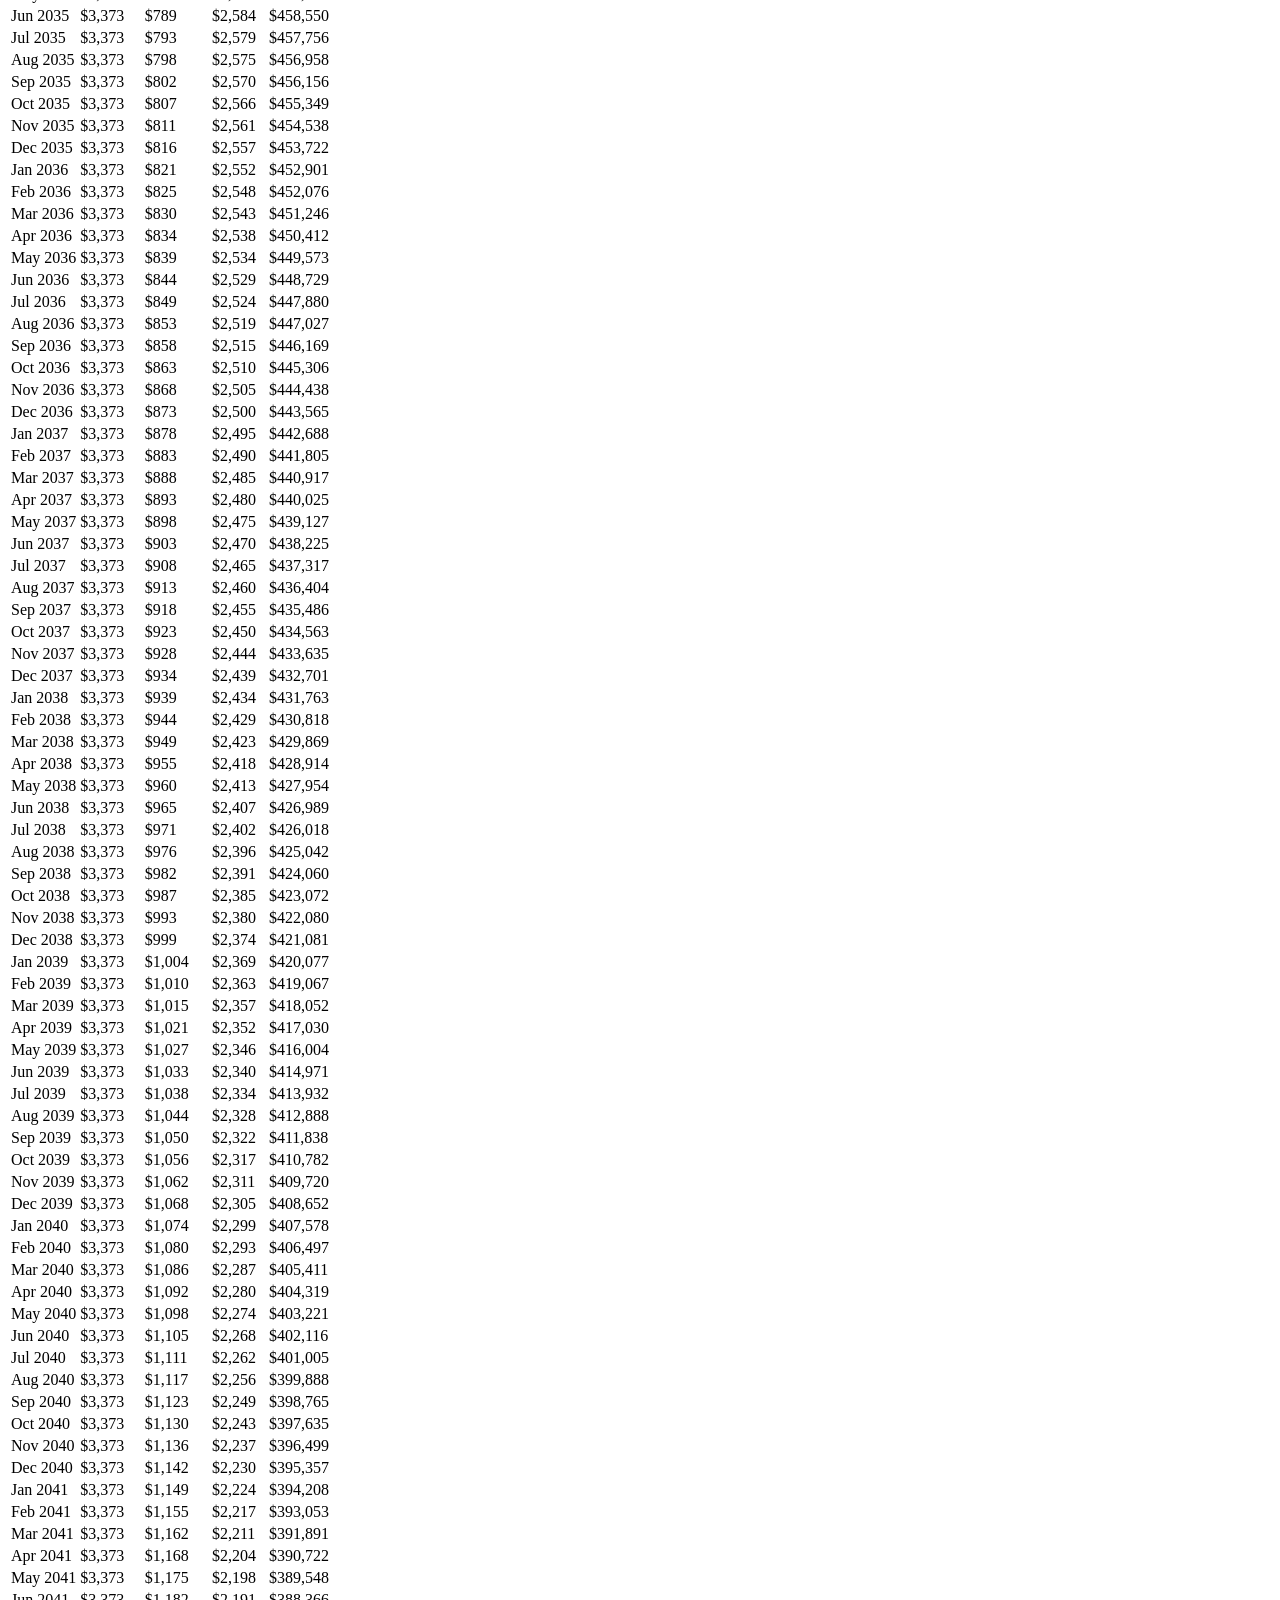
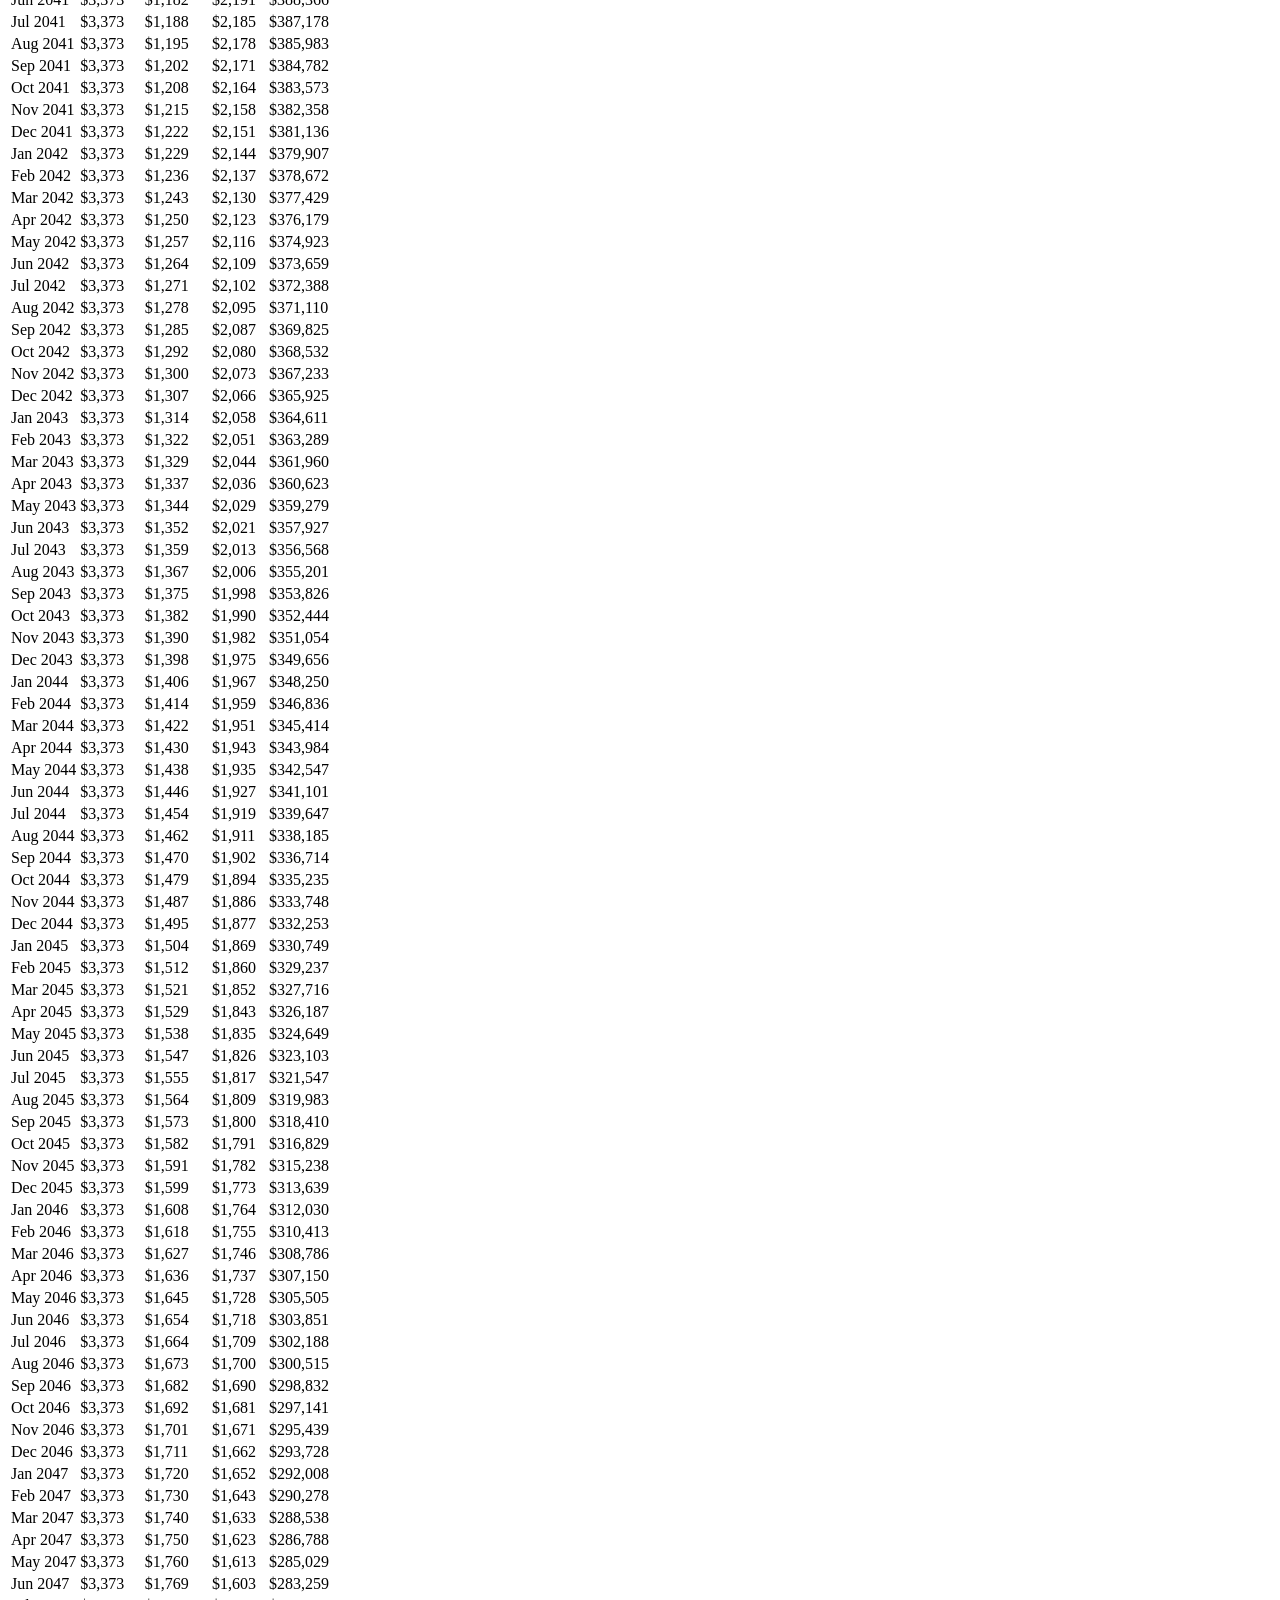
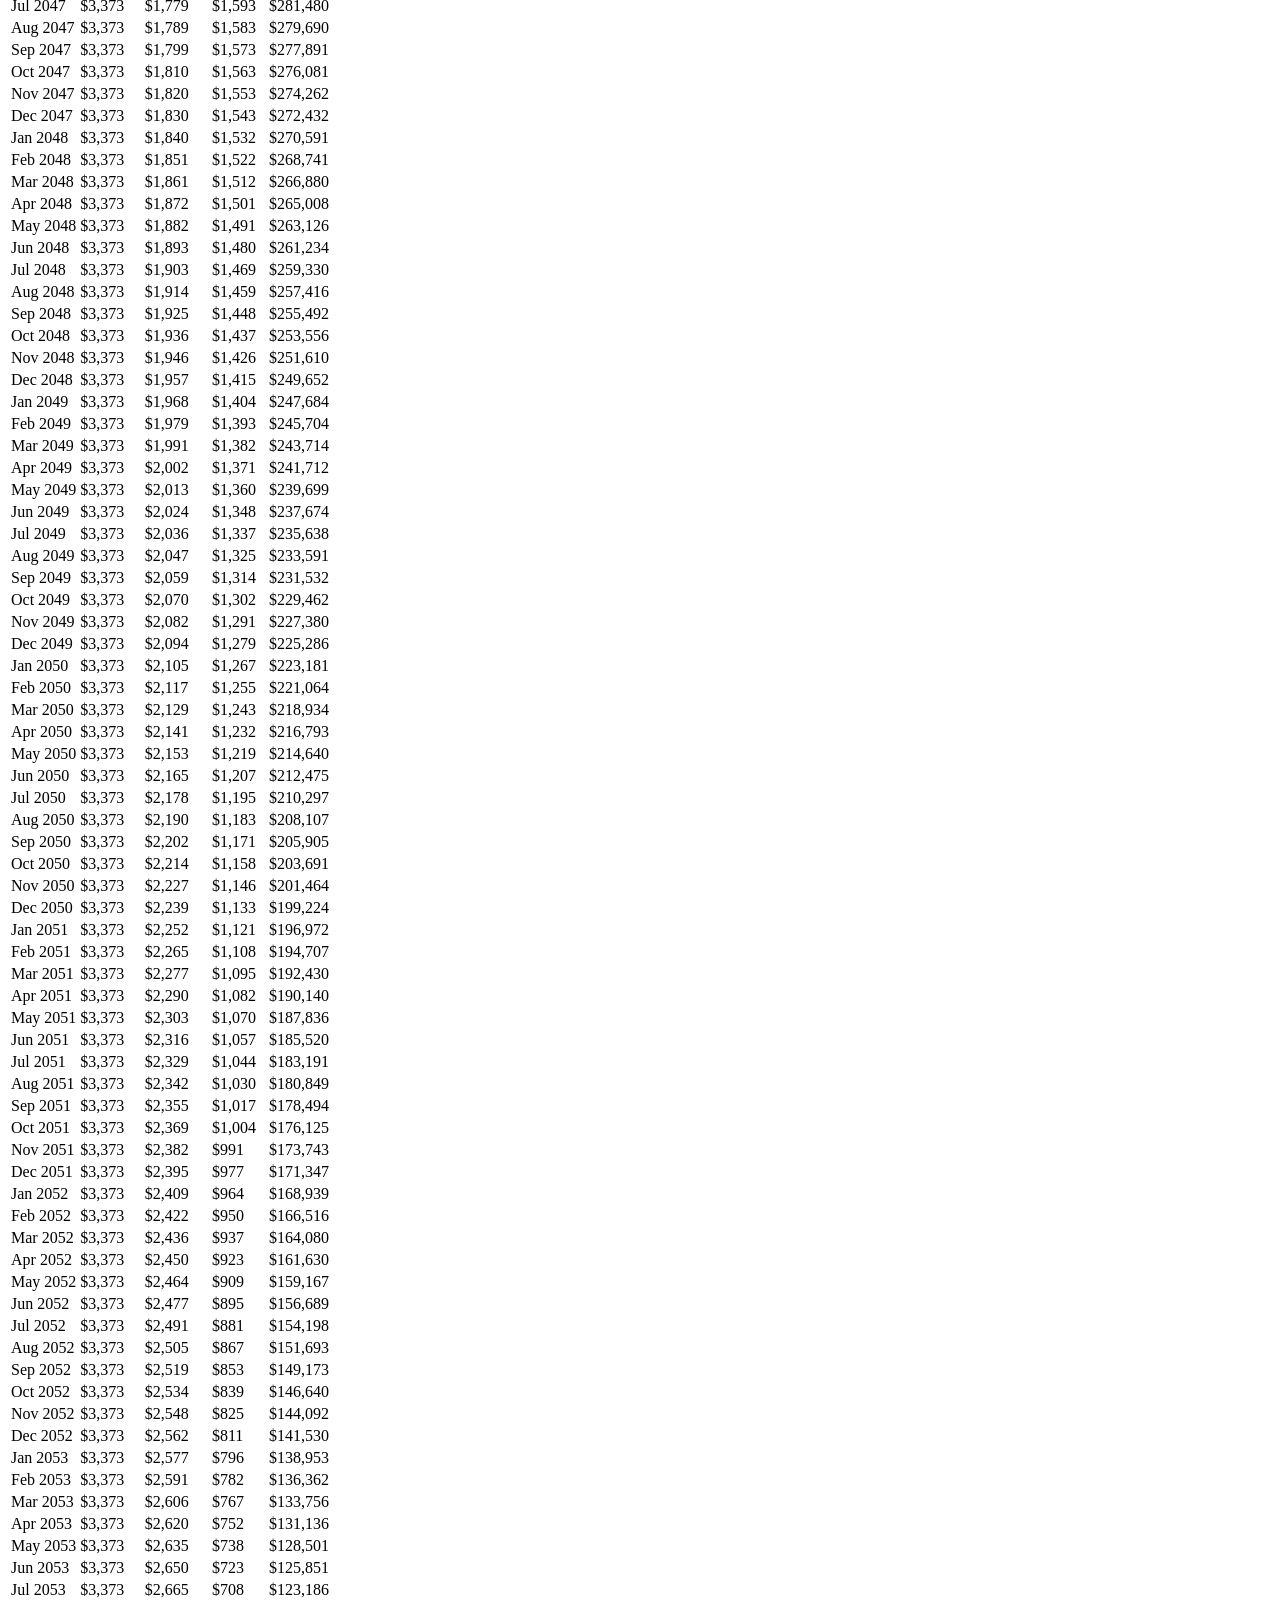
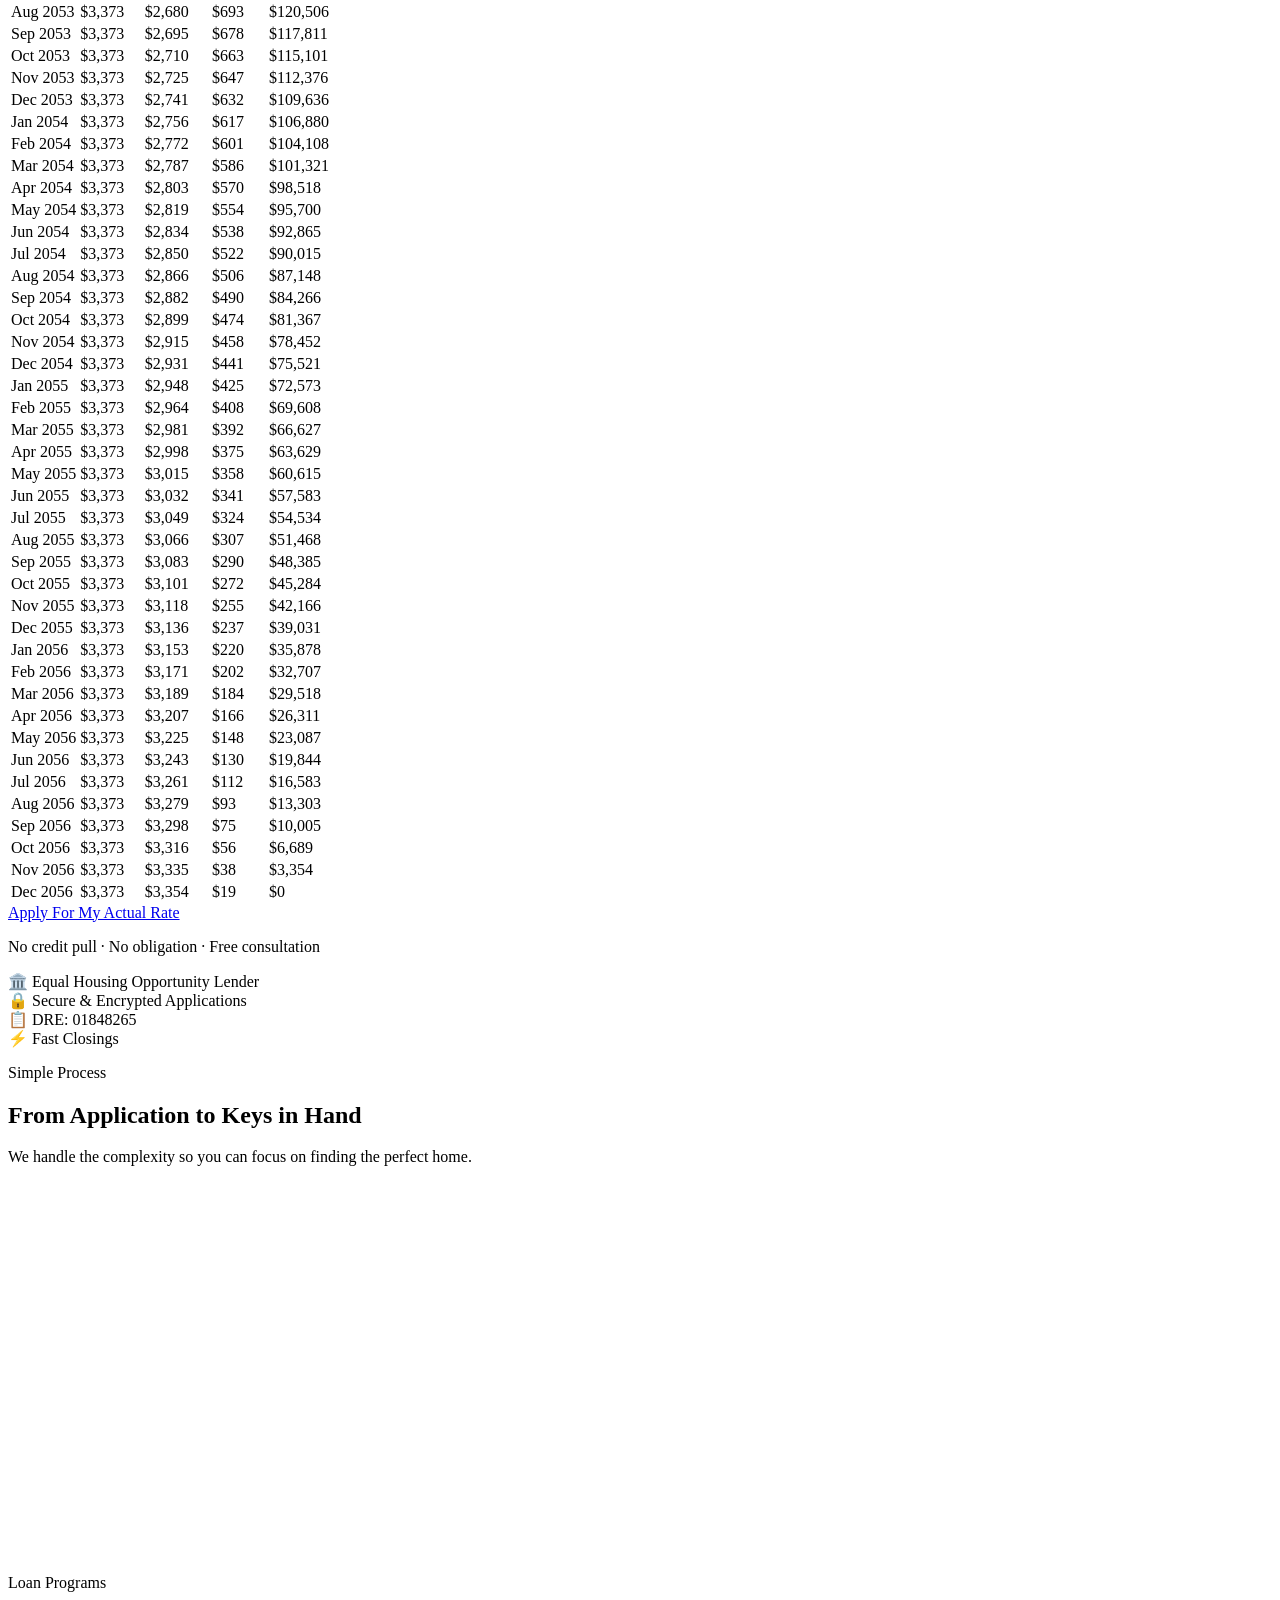
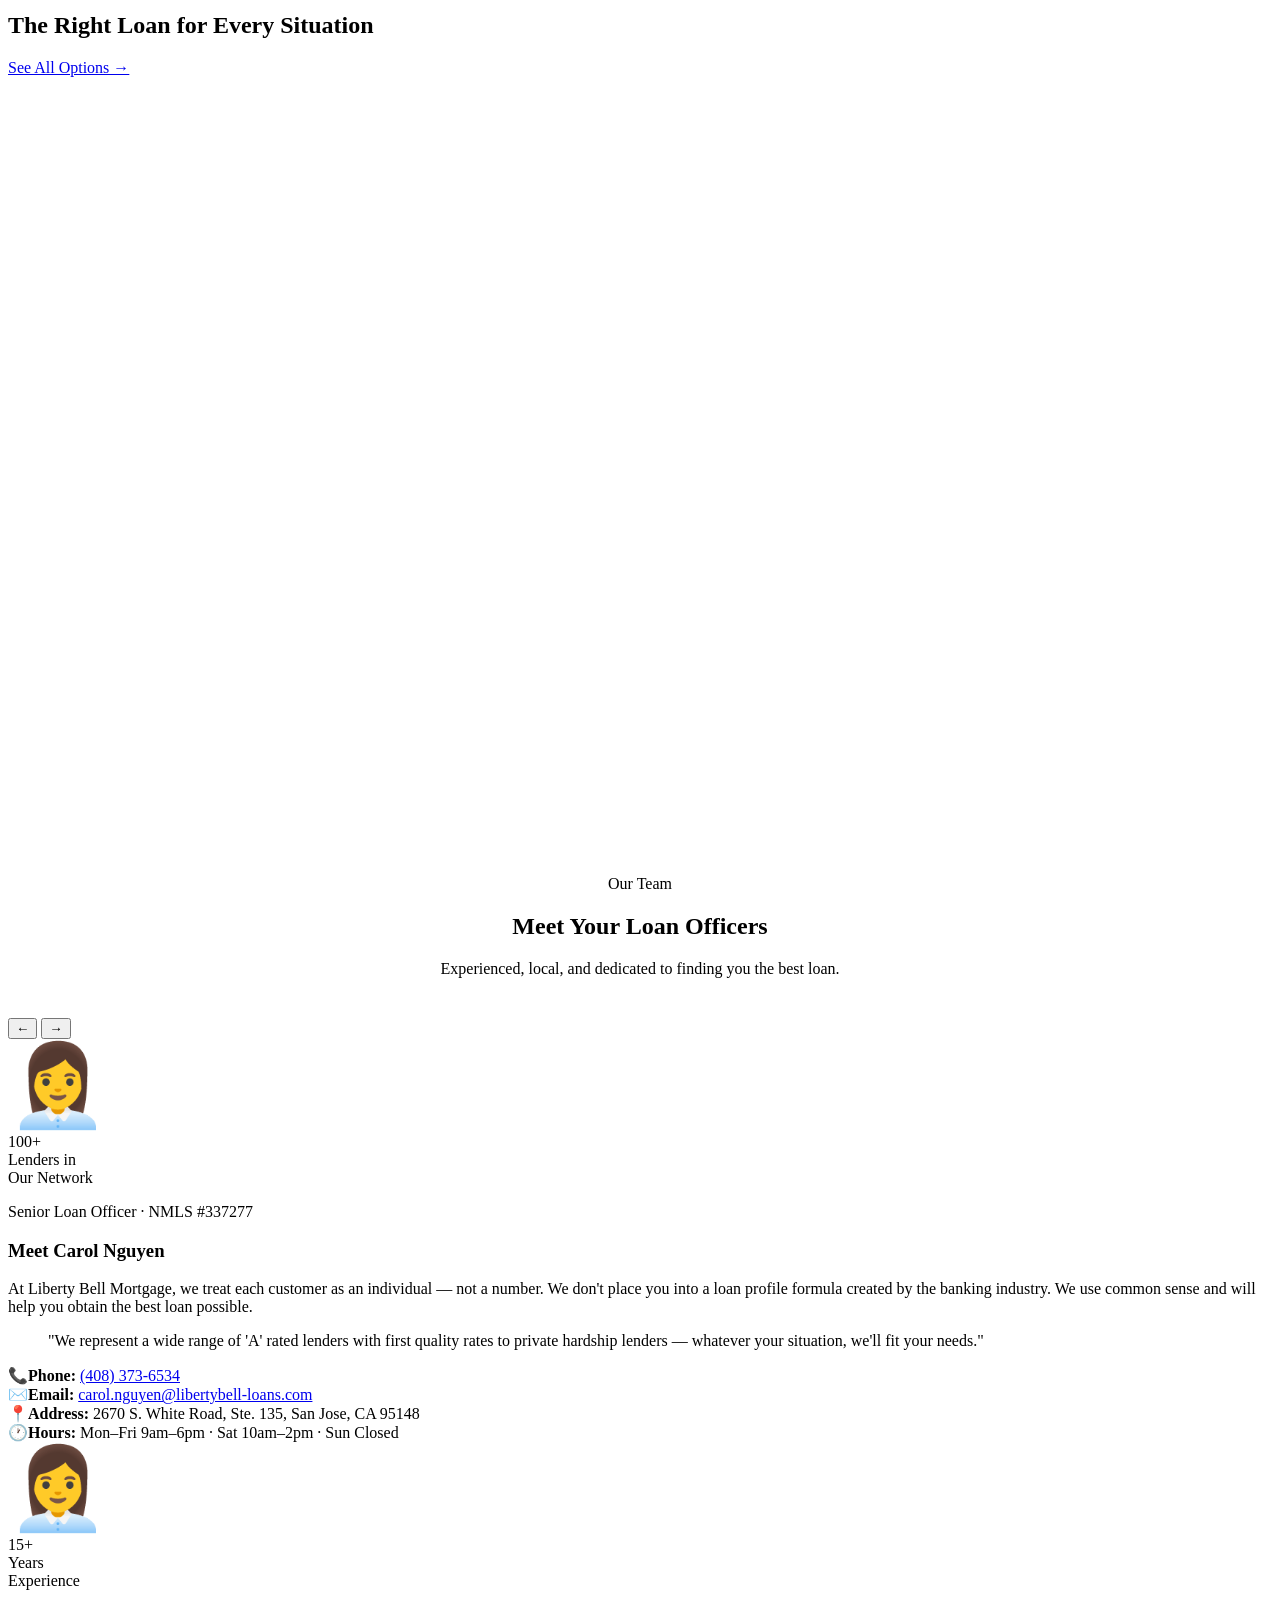
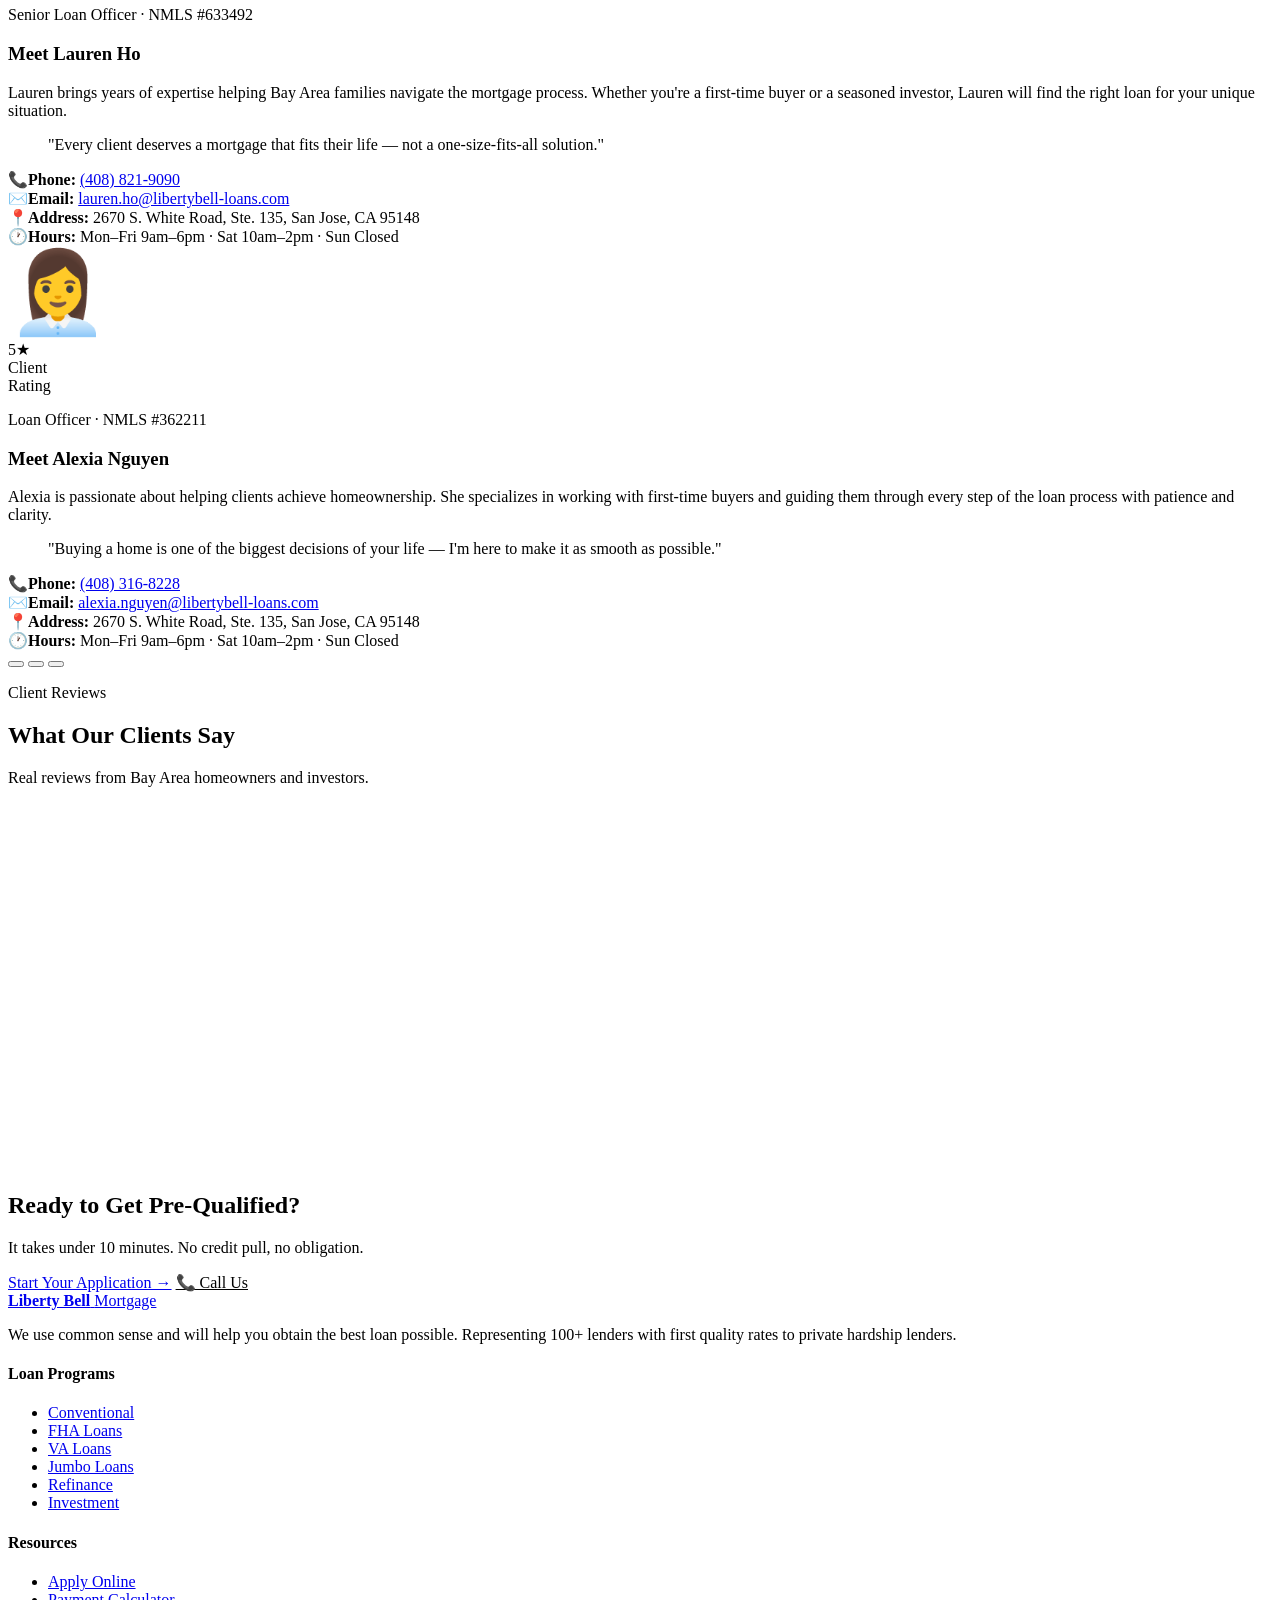
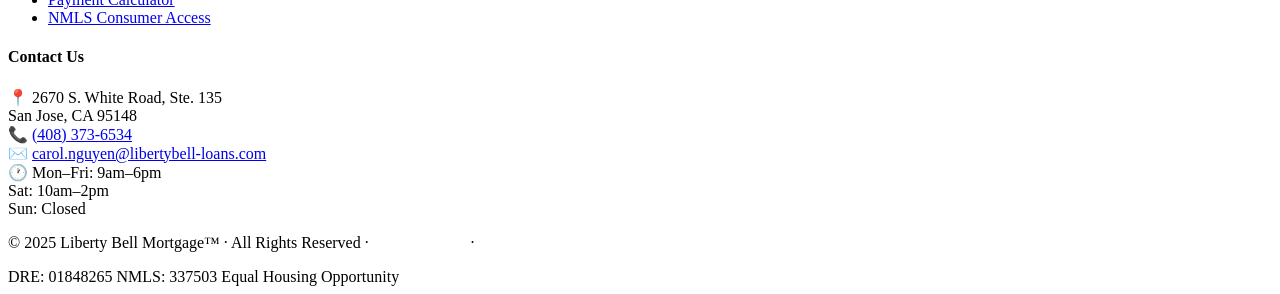
==== commit fd2f4059: "formatting" ====
--- a/index.html
+++ b/index.html
@@ -33,7 +33,7 @@
       <li><a href="#how-it-works">How It Works</a></li>
       <li><a href="#loan-types">Loan Types</a></li>
       <li><a href="#hero-calc">Calculator</a></li>
-      <li><a href="#about">About Us</a></li>
+      <li><a href="#about">About Carol</a></li>
       <li><a href="#reviews">Reviews</a></li>
     </ul>
 
@@ -53,7 +53,7 @@
     <a href="#how-it-works">How It Works</a>
     <a href="#loan-types">Loan Types</a>
     <a href="#hero-calc">Calculator</a>
-    <a href="#about">About Us</a>
+    <a href="#about">About Carol</a>
     <a href="#reviews">Reviews</a>
     <a href="apply.html" class="btn btn-primary">Apply Now</a>
   </div>
@@ -403,42 +403,42 @@
     </div>
 
     <div class="loans-grid">
-      <div class="loan-card reveal">
+      <a href="apply.html?type=conventional" class="loan-card reveal">
         <div class="loan-card-icon" aria-hidden="true">🏡</div>
         <h3 class="loan-card-title">Conventional Loans</h3>
         <p class="loan-card-desc">Ideal for buyers with good credit. Flexible terms from 10 to 30 years with competitive rates across all property types.</p>
         <span class="loan-card-tag">15 or 30 Year Fixed</span>
-      </div>
-      <div class="loan-card reveal reveal-delay-1">
+      </a>
+      <a href="apply.html?type=fha" class="loan-card reveal reveal-delay-1">
         <div class="loan-card-icon" aria-hidden="true">🇺🇸</div>
         <h3 class="loan-card-title">FHA Loans</h3>
         <p class="loan-card-desc">Low down payment options starting at 3.5%. Great for first-time buyers or those rebuilding their credit history.</p>
         <span class="loan-card-tag">Low Down Payment</span>
-      </div>
-      <div class="loan-card reveal reveal-delay-2">
+      </a>
+      <a href="apply.html?type=va" class="loan-card reveal reveal-delay-2">
         <div class="loan-card-icon" aria-hidden="true">⭐</div>
         <h3 class="loan-card-title">VA Loans</h3>
         <p class="loan-card-desc">Exclusive benefits for veterans and active duty military. Zero down payment, no PMI, and competitive rates.</p>
         <span class="loan-card-tag">$0 Down Payment</span>
-      </div>
-      <div class="loan-card reveal">
+      </a>
+      <a href="apply.html?type=jumbo" class="loan-card reveal">
         <div class="loan-card-icon" aria-hidden="true">💎</div>
         <h3 class="loan-card-title">Jumbo Loans</h3>
         <p class="loan-card-desc">Financing above conforming limits for Bay Area luxury properties. Flexible underwriting for high-net-worth buyers.</p>
         <span class="loan-card-tag">High Value Properties</span>
-      </div>
-      <div class="loan-card reveal reveal-delay-1">
+      </a>
+      <a href="apply.html?type=refinance" class="loan-card reveal reveal-delay-1">
         <div class="loan-card-icon" aria-hidden="true">🔄</div>
         <h3 class="loan-card-title">Refinance</h3>
         <p class="loan-card-desc">Lock in a lower rate, reduce your term, or pull out equity. We'll find the best refinance strategy for your goals.</p>
         <span class="loan-card-tag">Cash-Out Available</span>
-      </div>
-      <div class="loan-card reveal reveal-delay-2">
+      </a>
+      <a href="apply.html?type=investment" class="loan-card reveal reveal-delay-2">
         <div class="loan-card-icon" aria-hidden="true">🏢</div>
         <h3 class="loan-card-title">Investment Properties</h3>
         <p class="loan-card-desc">Grow your portfolio with financing for non-owner-occupied and multi-family properties. Investor-friendly underwriting.</p>
         <span class="loan-card-tag">Multi-Family &amp; Rentals</span>
-      </div>
+      </a>
     </div>
   </div>
 </section>
@@ -668,12 +668,12 @@
       <div class="footer-col">
         <h4>Loan Programs</h4>
         <ul>
-          <li><a href="#">Conventional</a></li>
-          <li><a href="#">FHA Loans</a></li>
-          <li><a href="#">VA Loans</a></li>
-          <li><a href="#">Jumbo Loans</a></li>
-          <li><a href="#">Refinance</a></li>
-          <li><a href="#">Investment</a></li>
+          <li><a href="apply.html?type=conventional">Conventional</a></li>
+          <li><a href="apply.html?type=fha">FHA Loans</a></li>
+          <li><a href="apply.html?type=va">VA Loans</a></li>
+          <li><a href="apply.html?type=jumbo">Jumbo Loans</a></li>
+          <li><a href="apply.html?type=refinance">Refinance</a></li>
+          <li><a href="apply.html?type=investment">Investment</a></li>
         </ul>
       </div>
 
@@ -682,9 +682,6 @@
         <ul>
           <li><a href="apply.html">Apply Online</a></li>
           <li><a href="#calculator">Payment Calculator</a></li>
-          <li><a href="#">Loan Process</a></li>
-          <li><a href="#">Mortgage Glossary</a></li>
-          <li><a href="#">Affordability Guide</a></li>
           <li><a href="https://www.nmlsconsumeraccess.org" target="_blank" rel="noopener">NMLS Consumer Access</a></li>
         </ul>
       </div>
@@ -705,7 +702,7 @@
         </div>
         <div class="footer-contact-item">
           <span>🕐</span>
-          <span>Mon–Fri: 9am–6pm<br>Sat: 10am–2pm<br> Sun: Closed</span>
+          <span>Mon–Fri: 9am–6pm<br>Sat: 10am–2pm<br>Sun: Closed</span>
         </div>
       </div>
     </div>
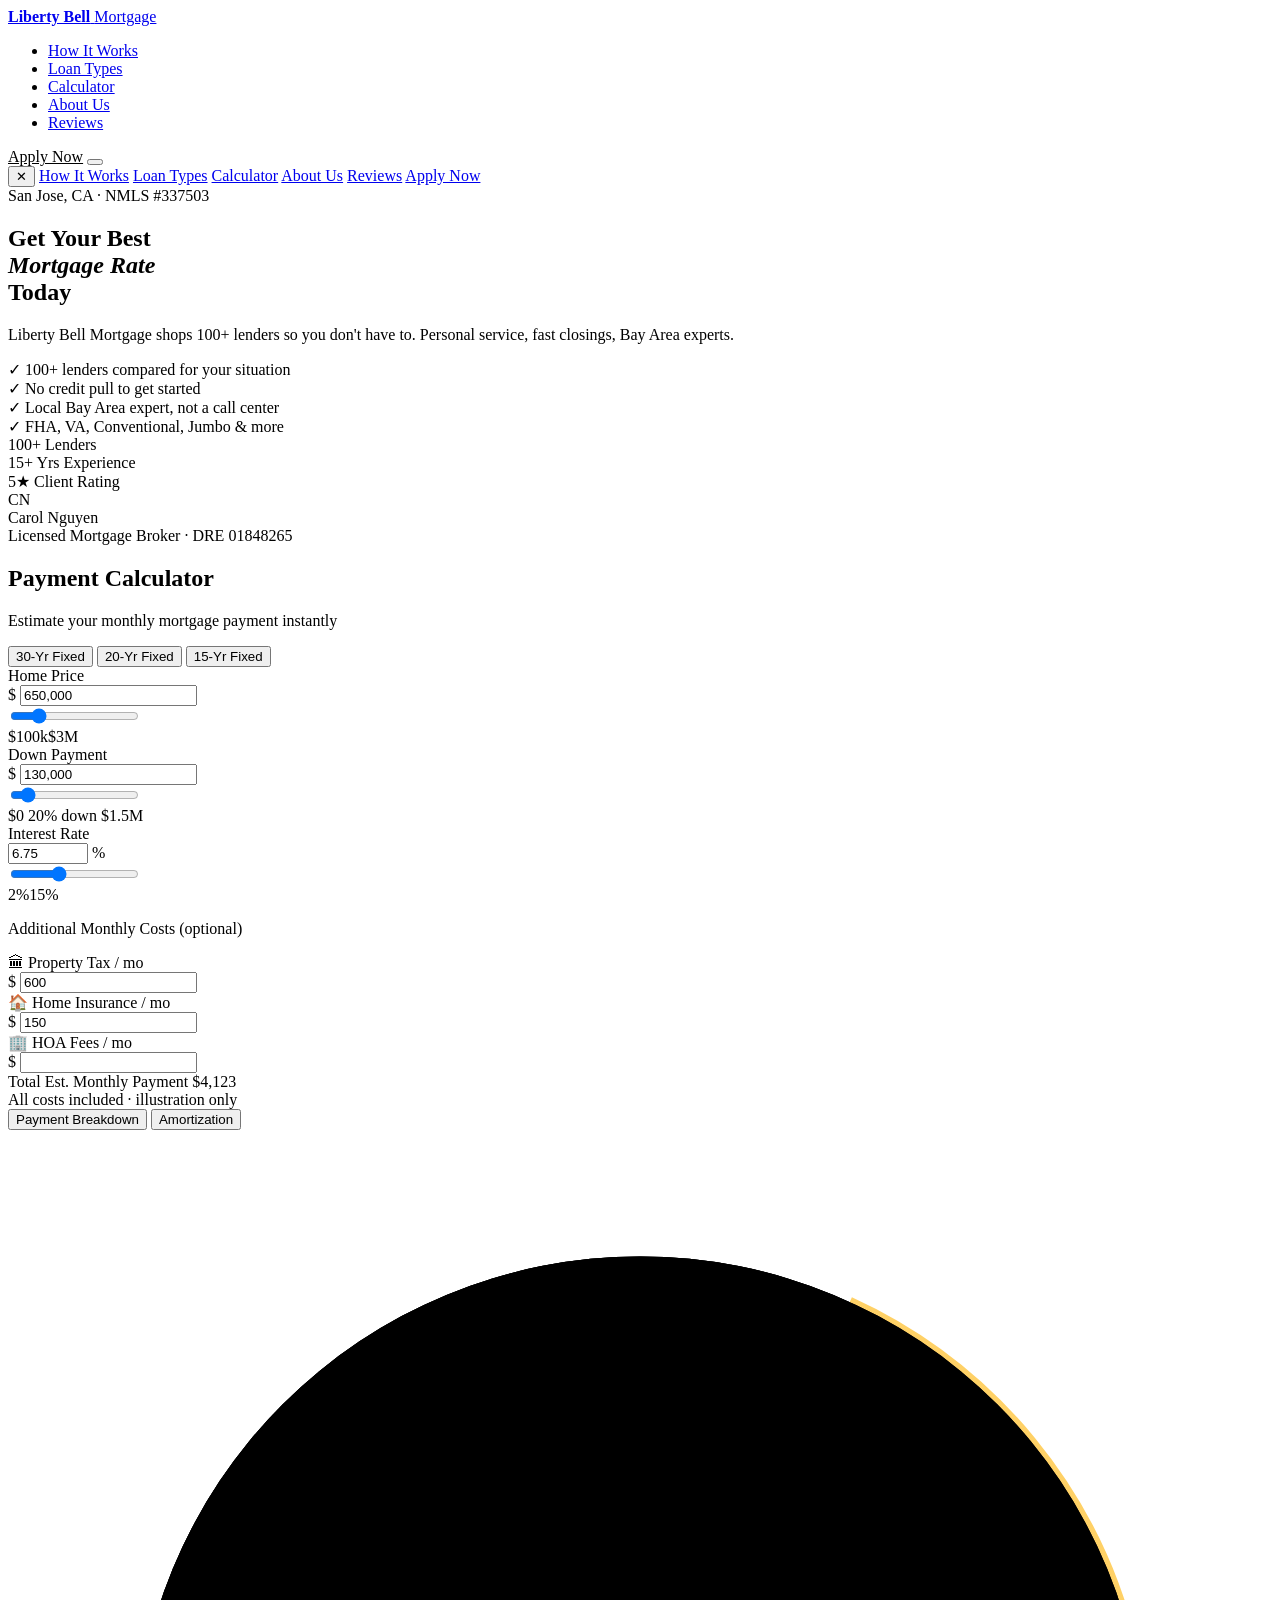
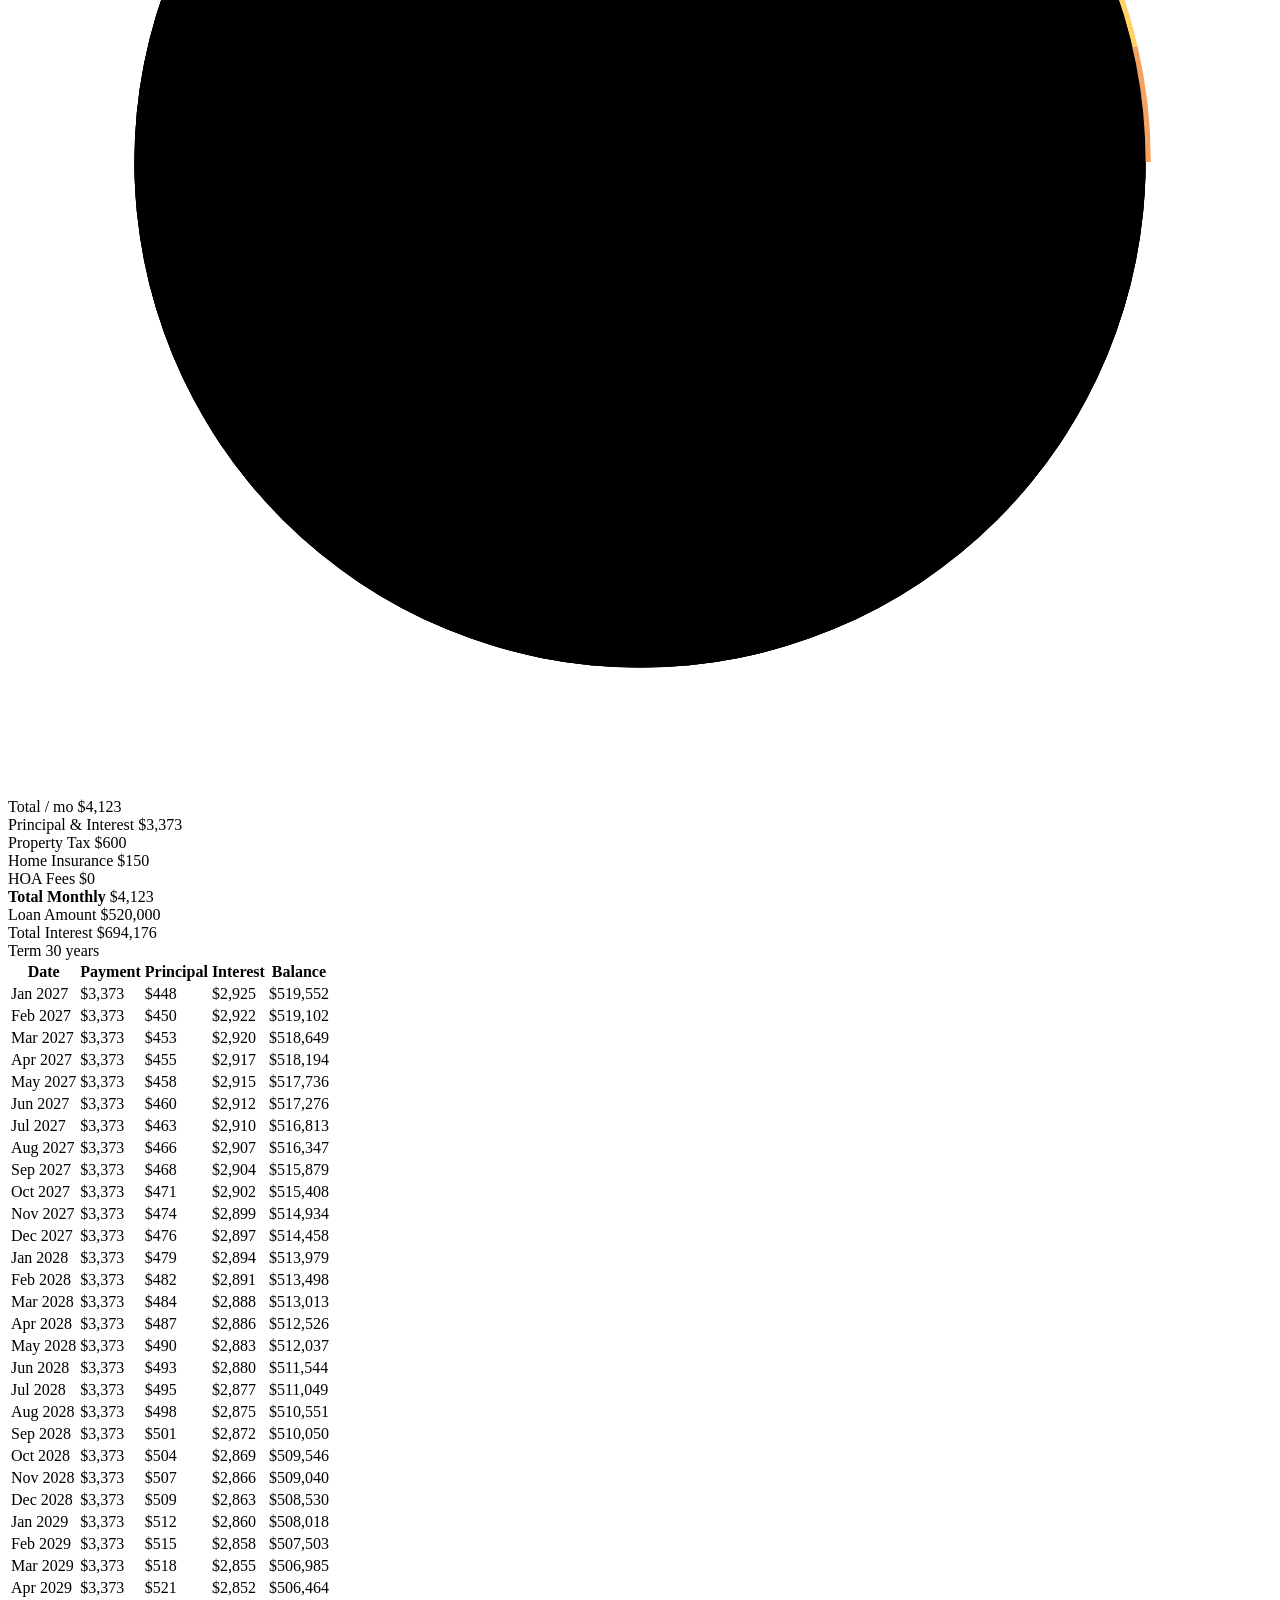
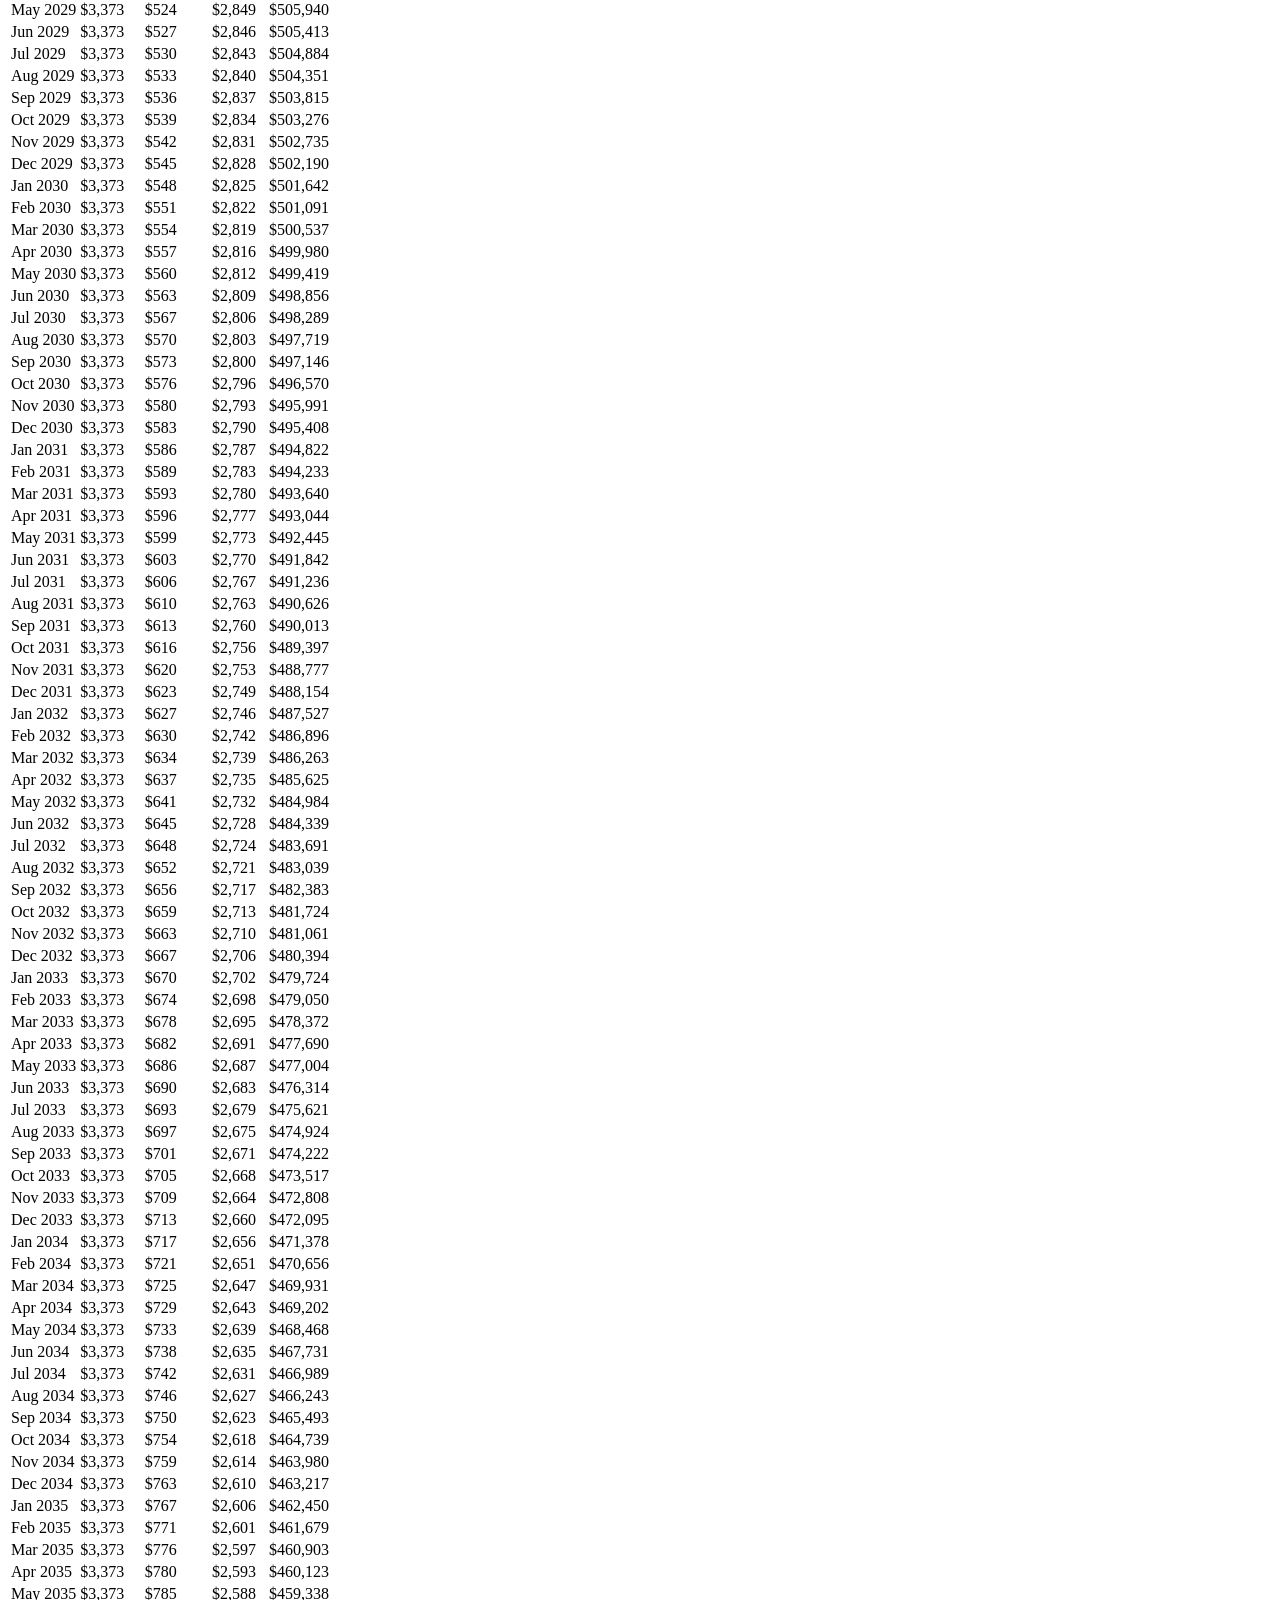
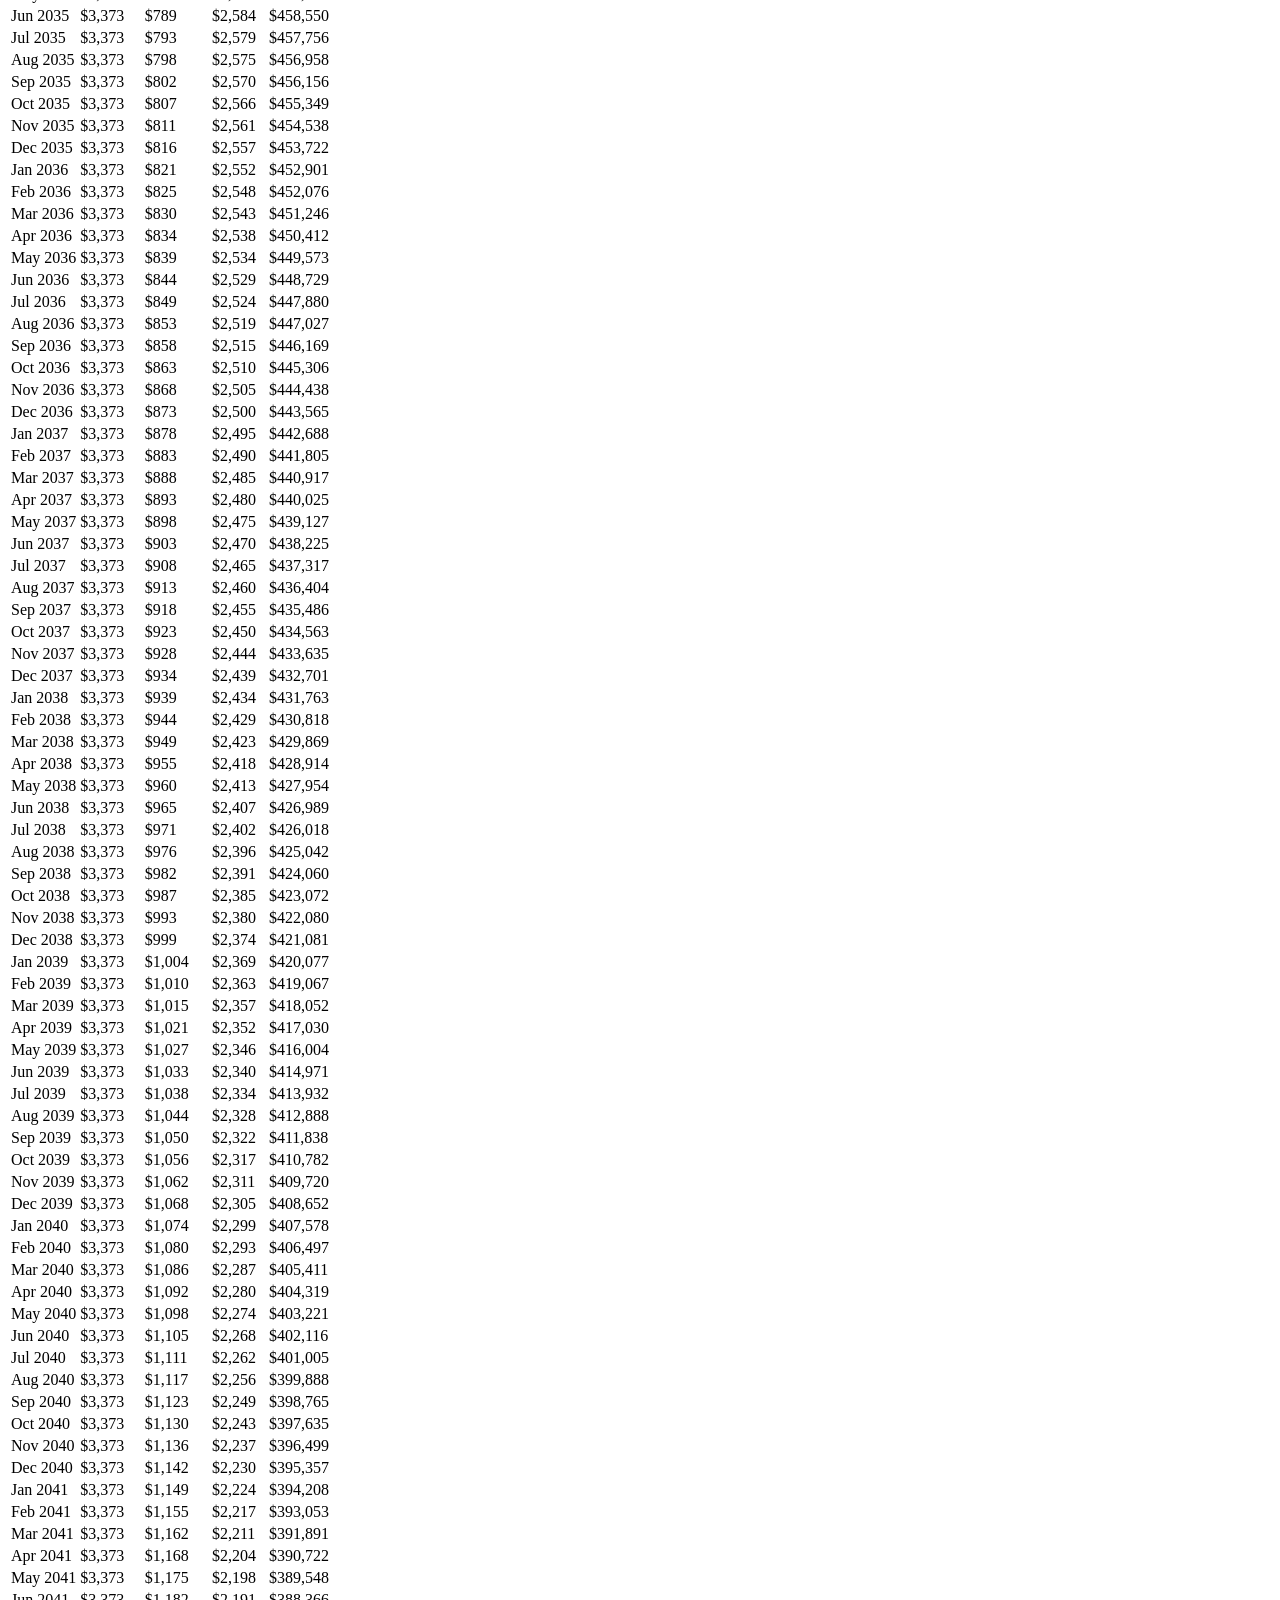
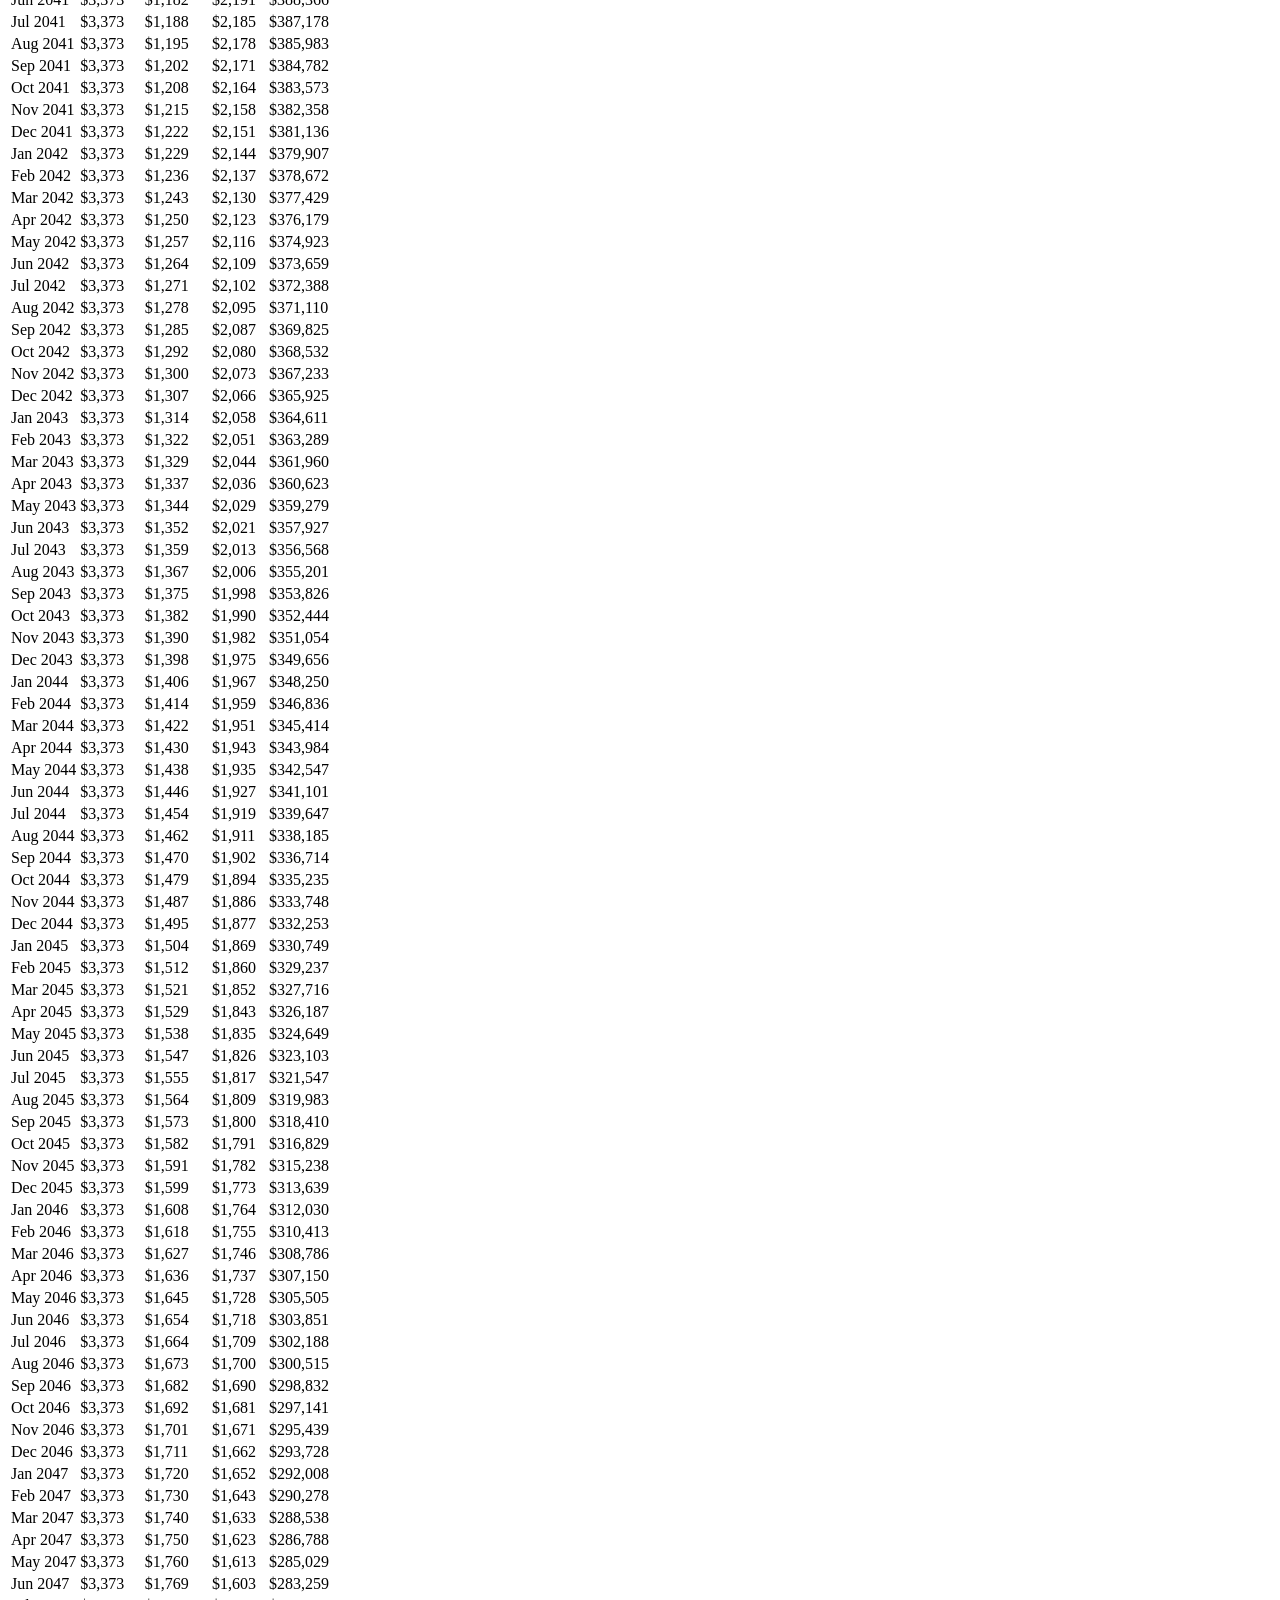
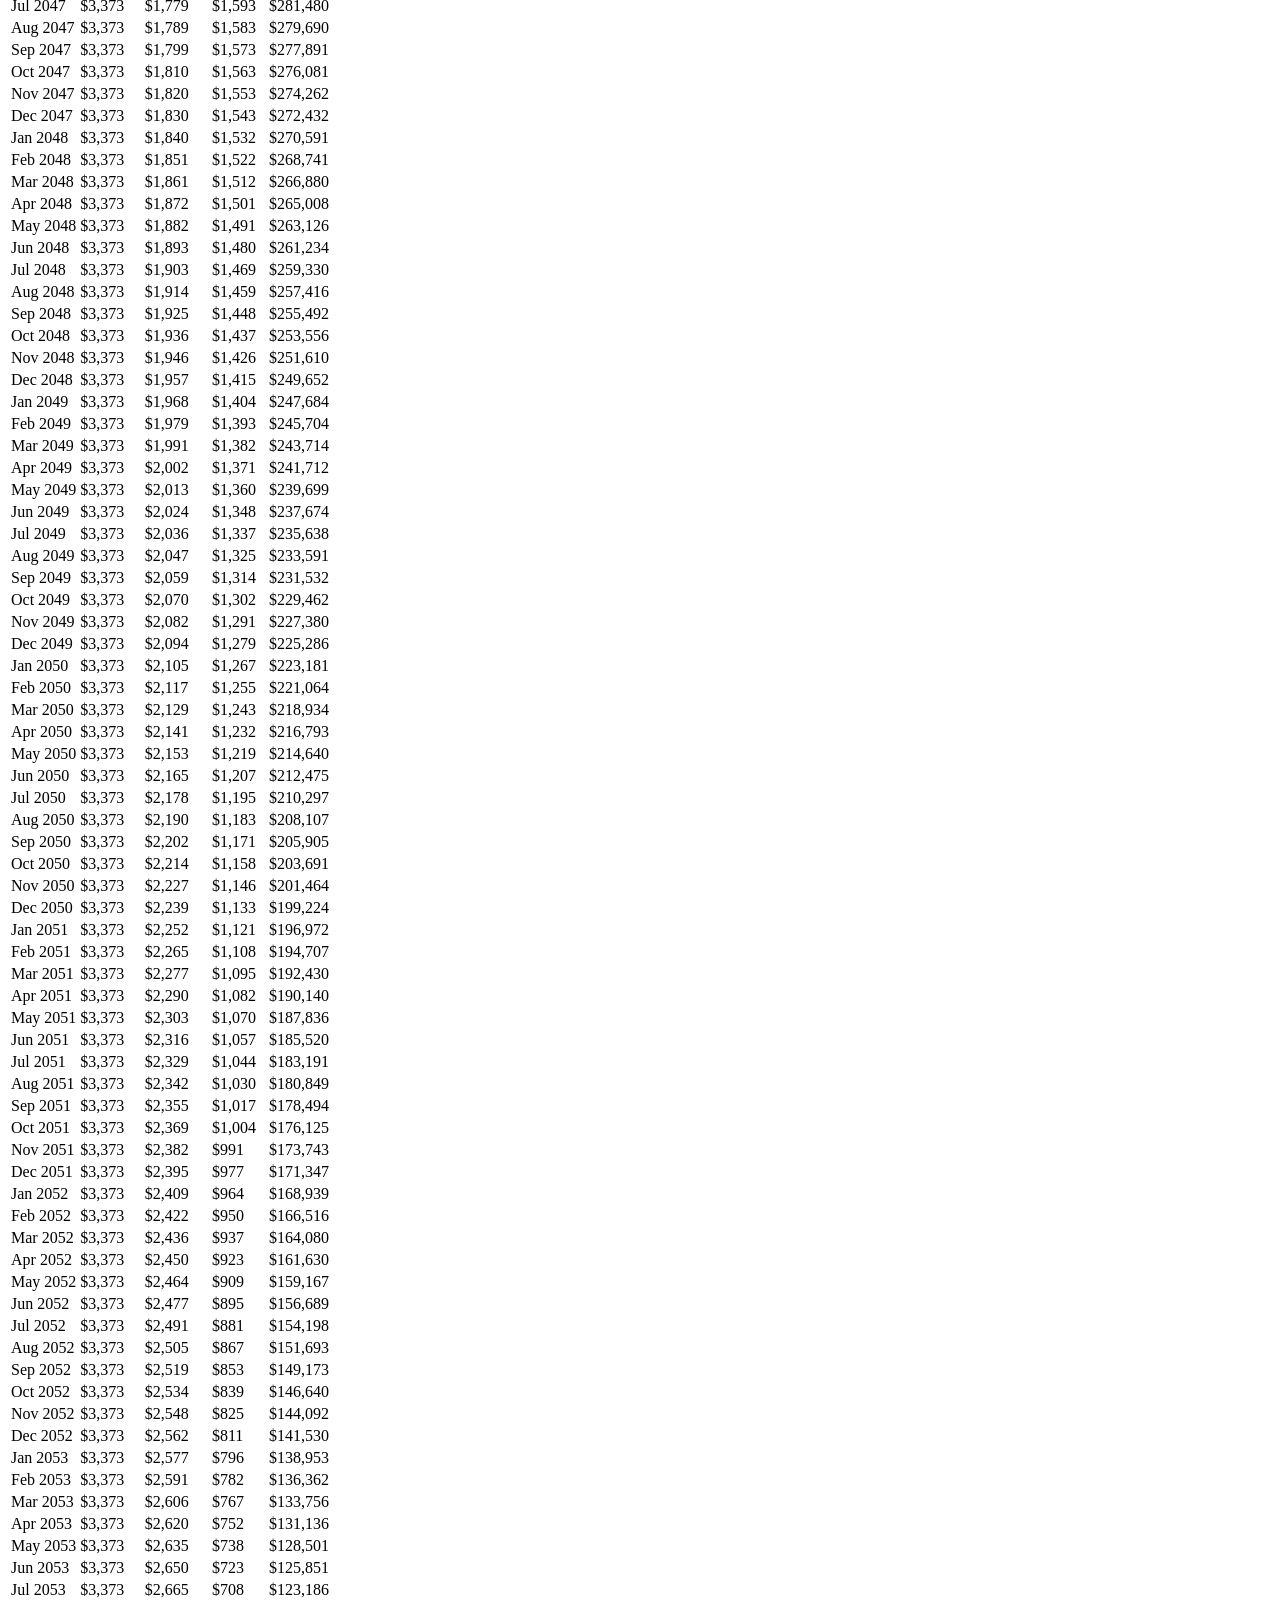
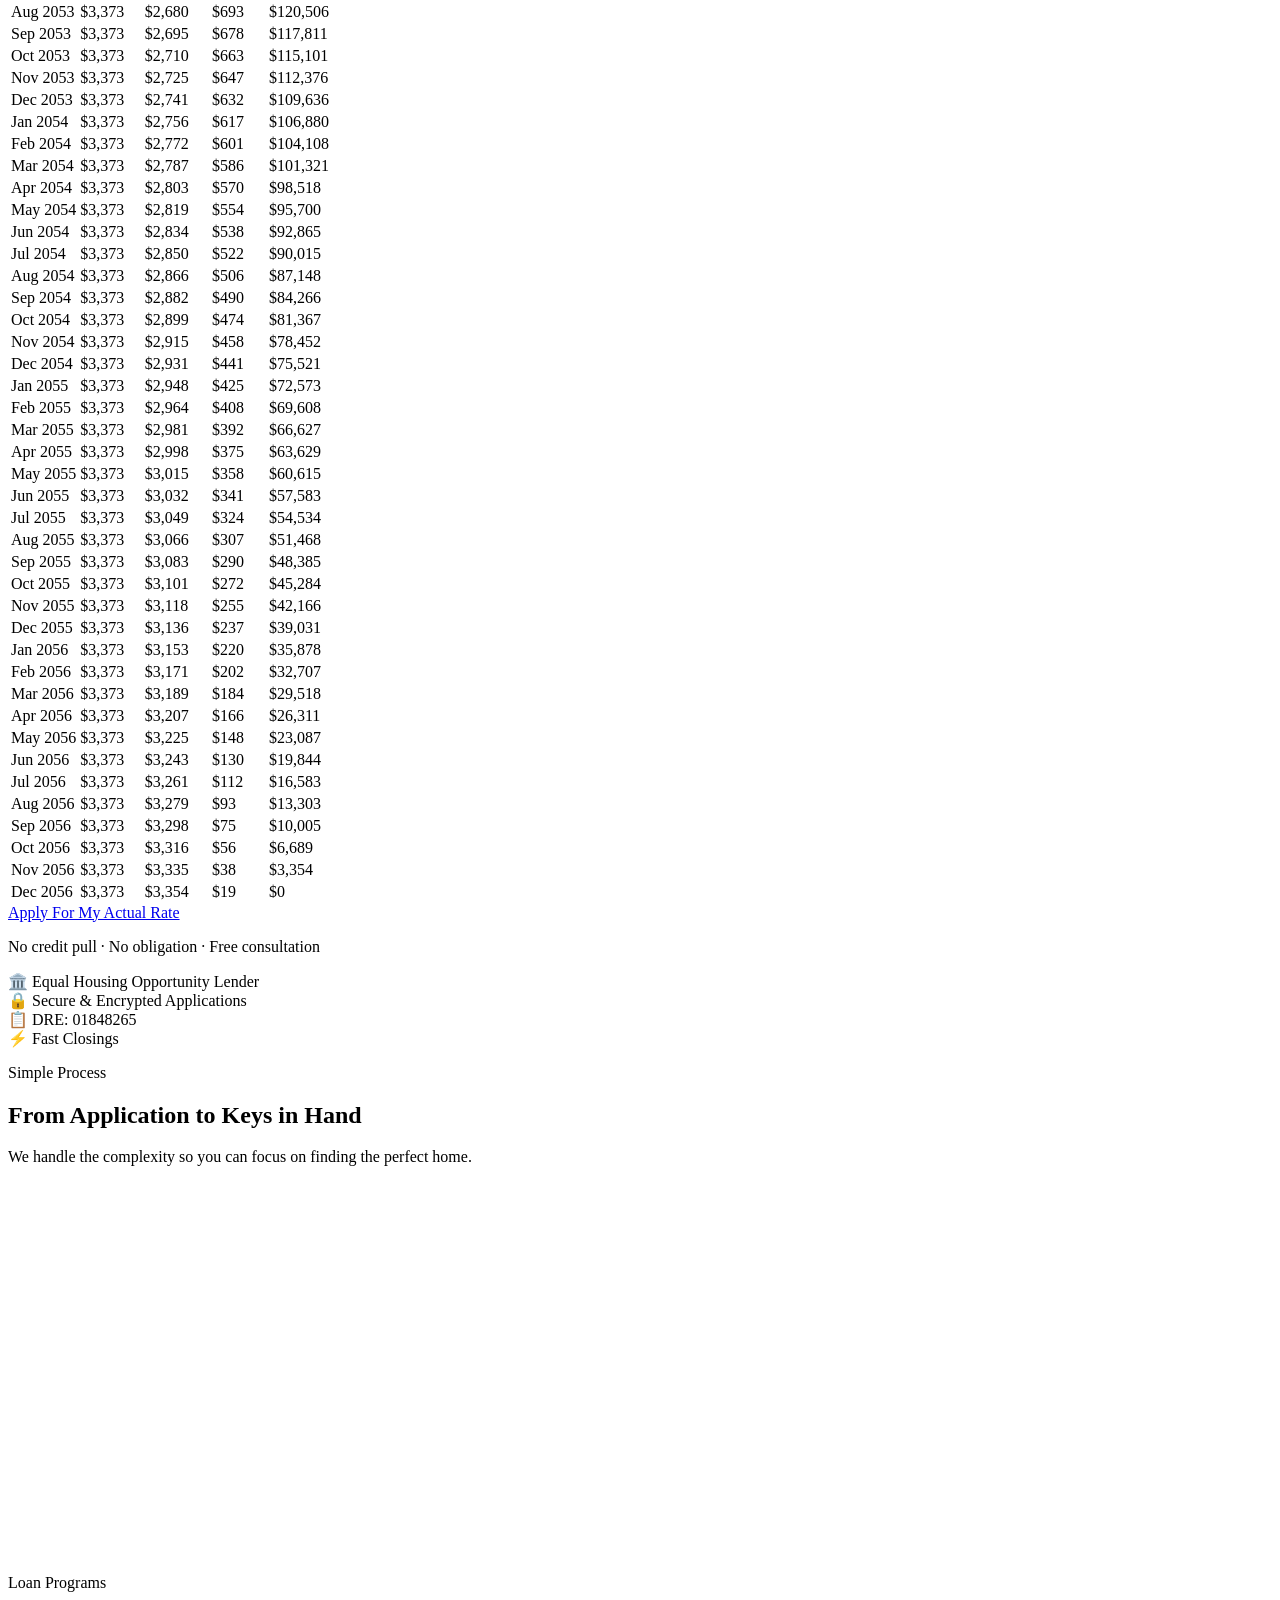
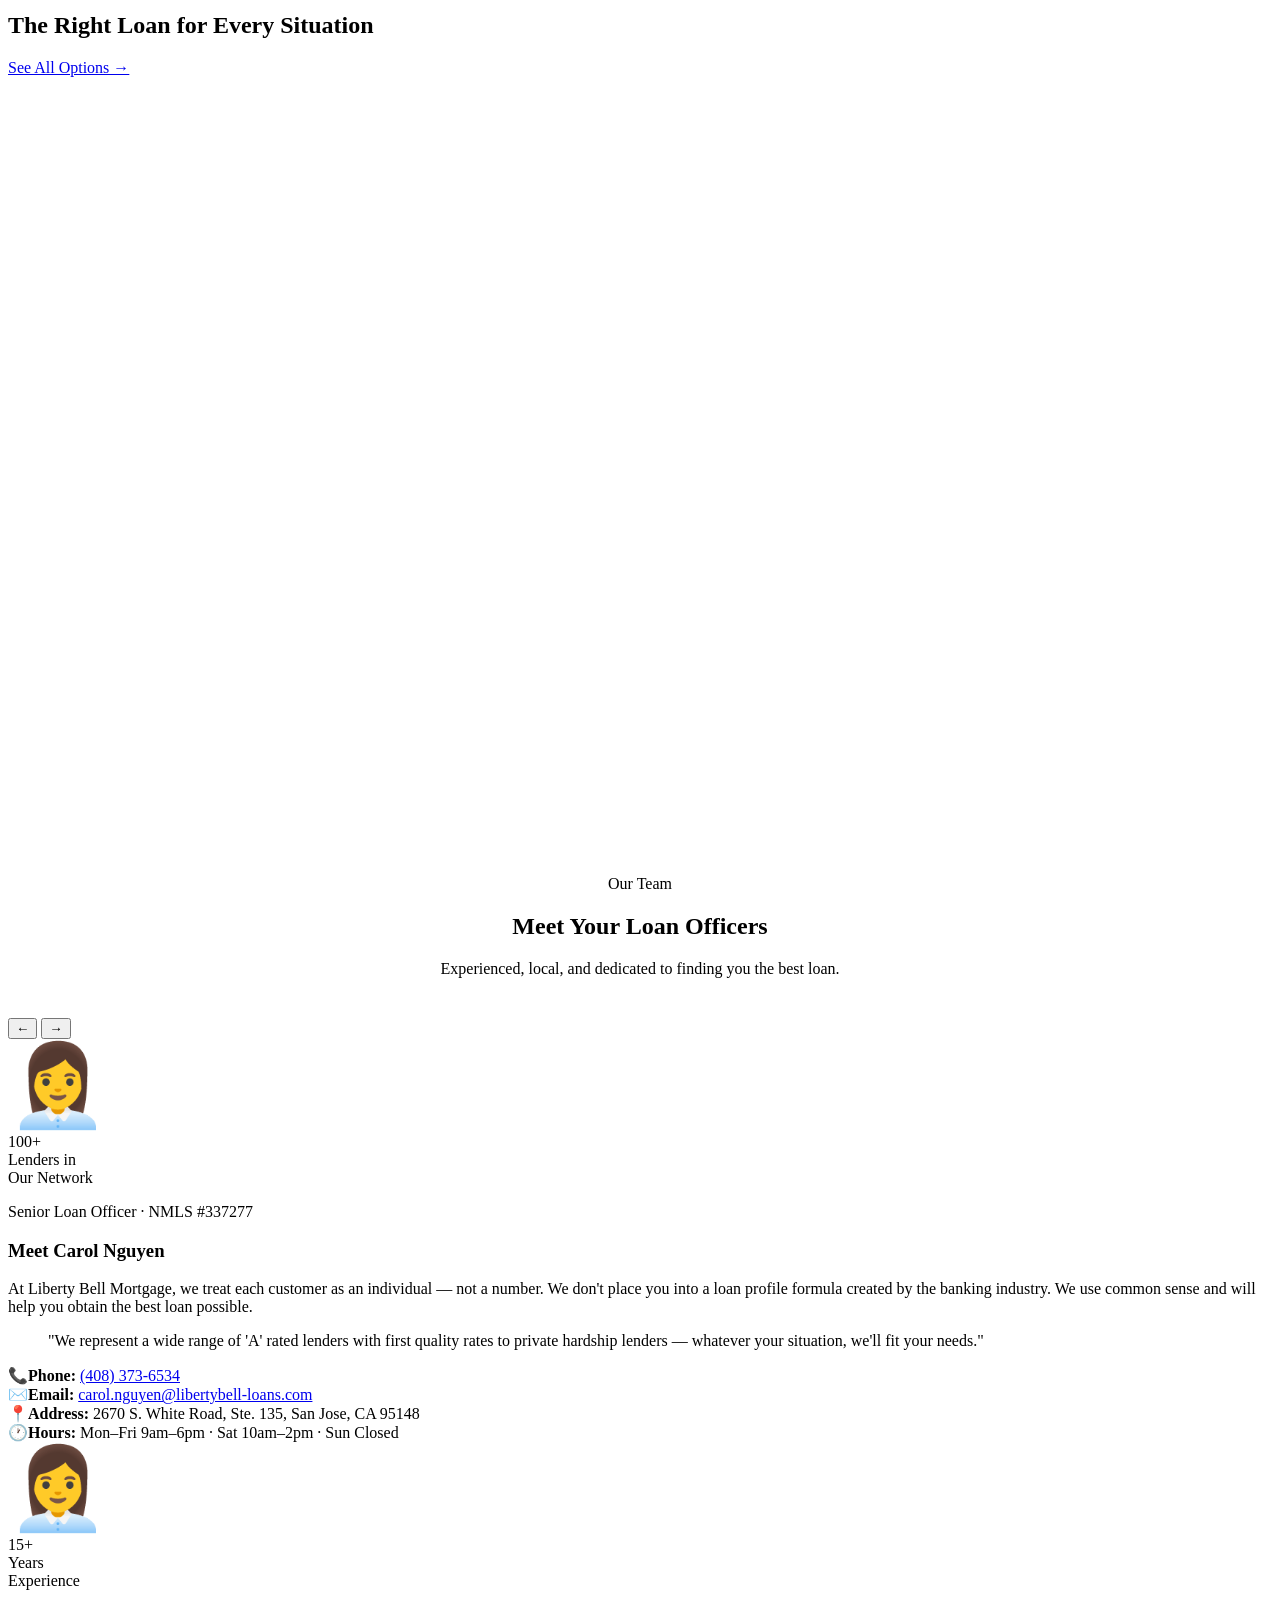
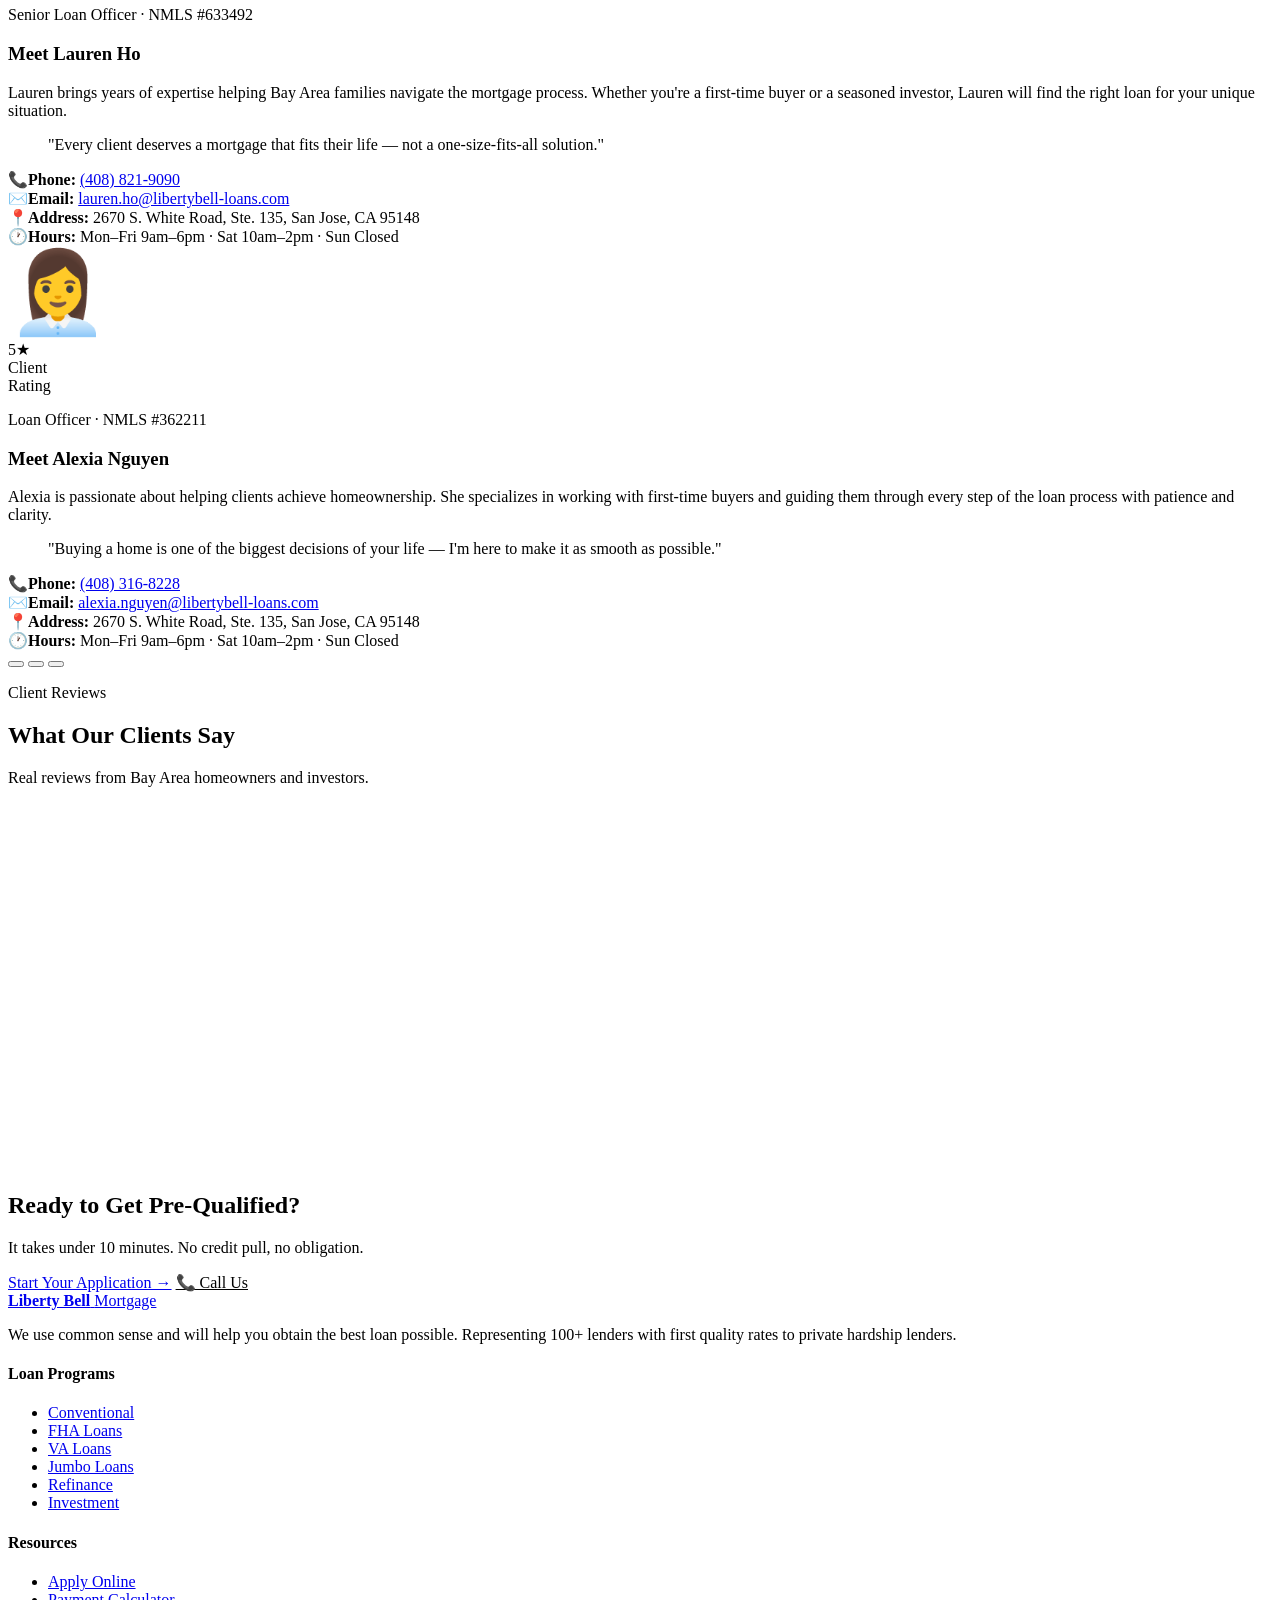
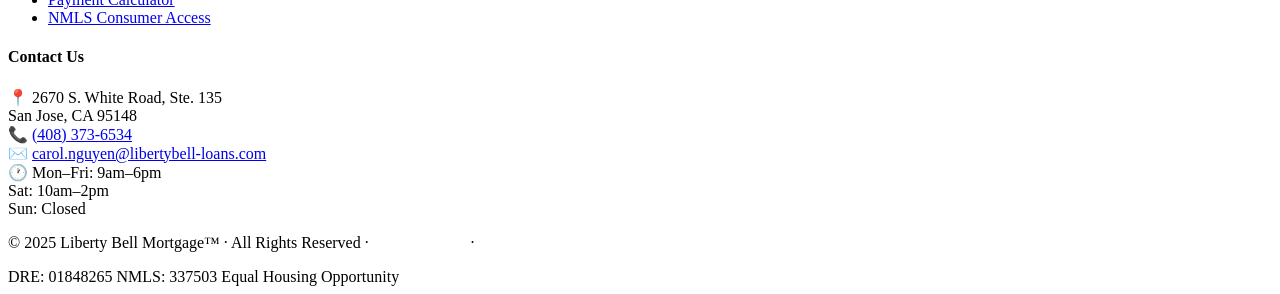
==== commit fa43bb5b: "review avatar text color" ====
--- a/index.html
+++ b/index.html
@@ -33,7 +33,7 @@
       <li><a href="#how-it-works">How It Works</a></li>
       <li><a href="#loan-types">Loan Types</a></li>
       <li><a href="#hero-calc">Calculator</a></li>
-      <li><a href="#about">About Carol</a></li>
+      <li><a href="#about">About Us</a></li>
       <li><a href="#reviews">Reviews</a></li>
     </ul>
 
@@ -53,7 +53,7 @@
     <a href="#how-it-works">How It Works</a>
     <a href="#loan-types">Loan Types</a>
     <a href="#hero-calc">Calculator</a>
-    <a href="#about">About Carol</a>
+    <a href="#about">About Us</a>
     <a href="#reviews">Reviews</a>
     <a href="apply.html" class="btn btn-primary">Apply Now</a>
   </div>
